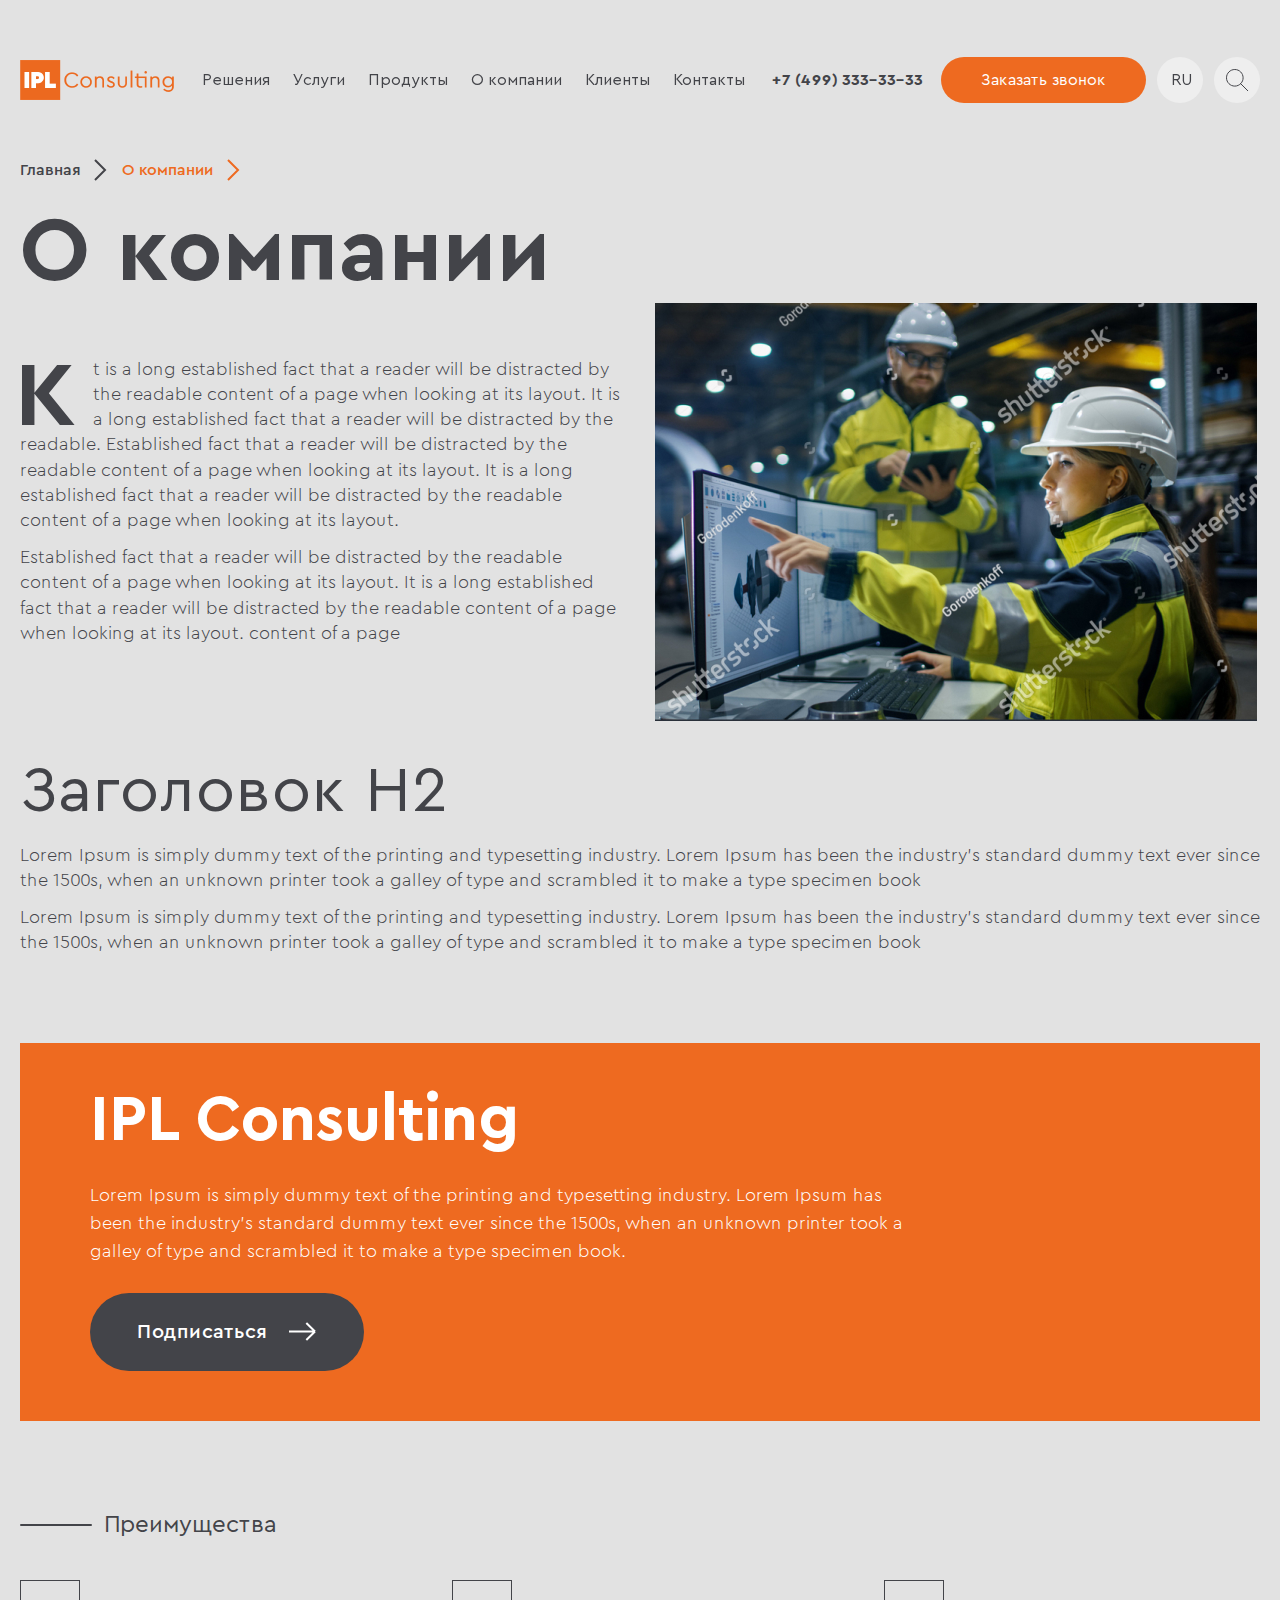
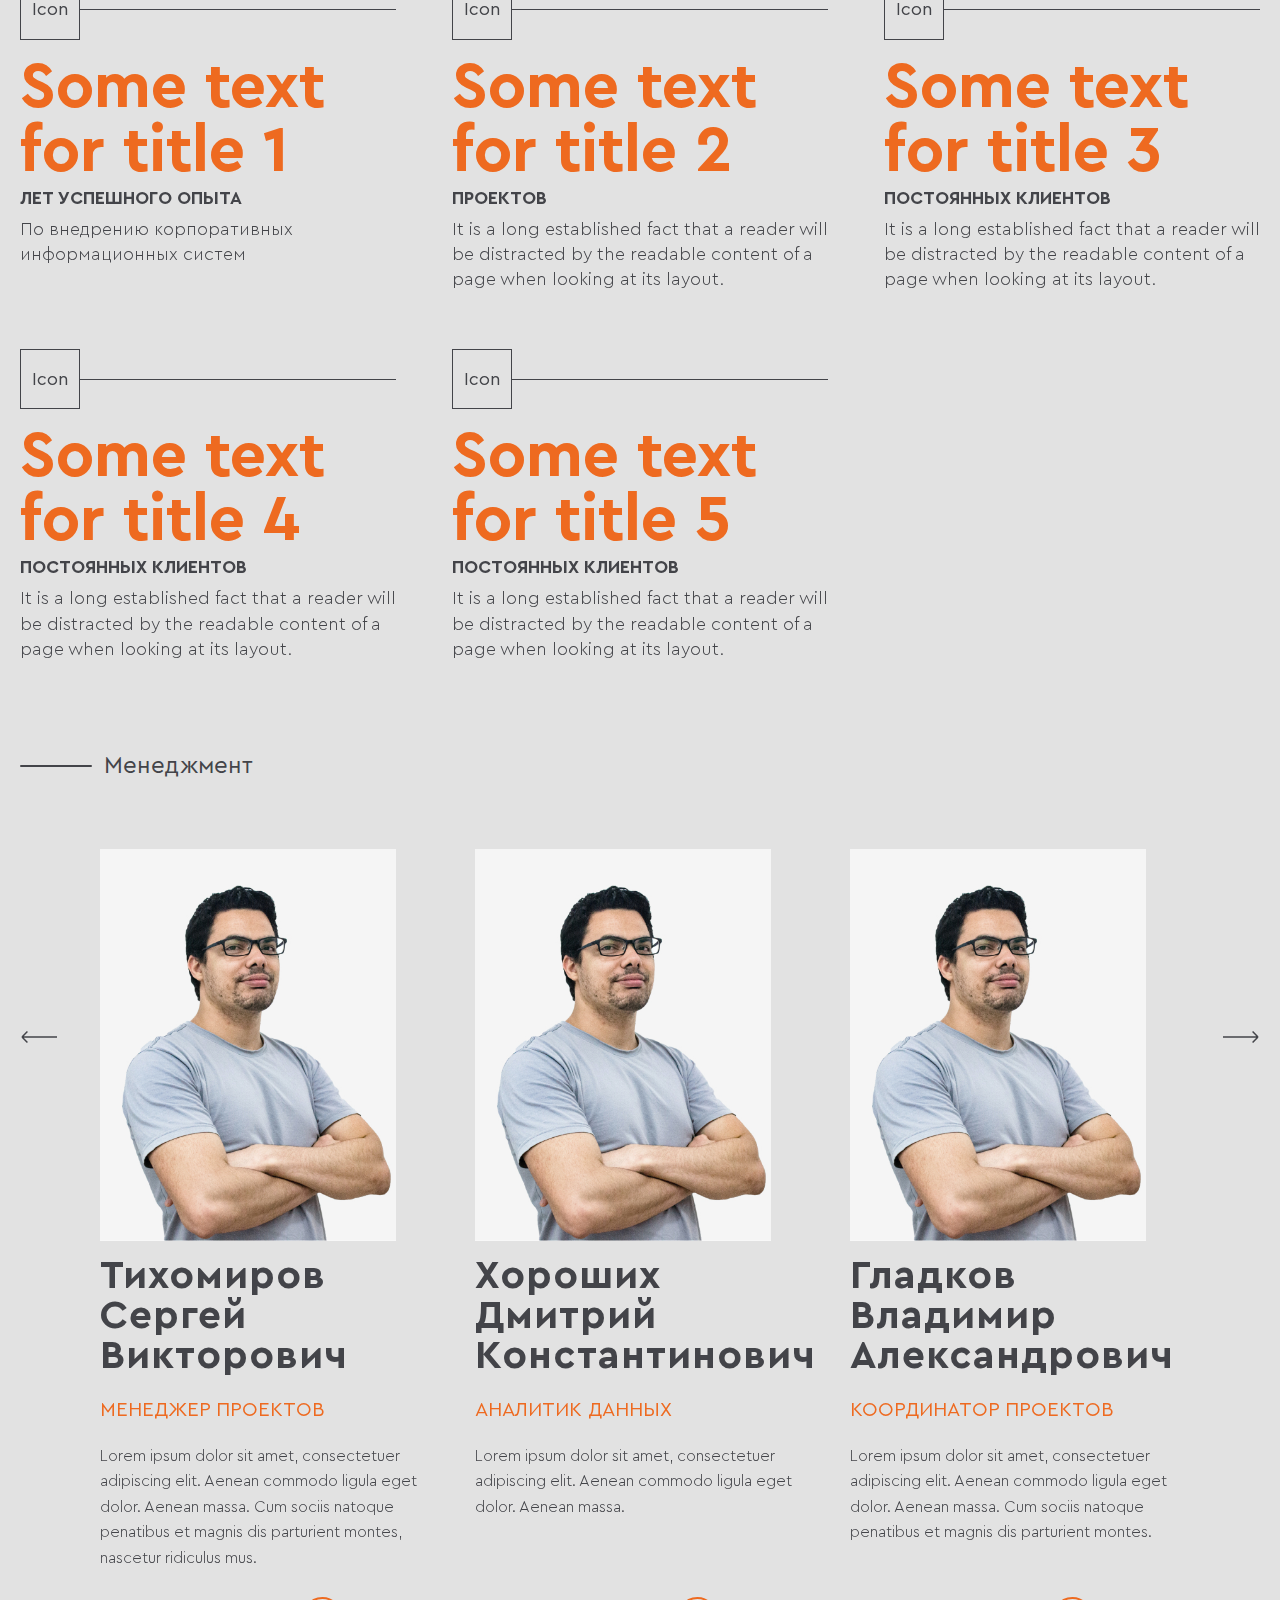
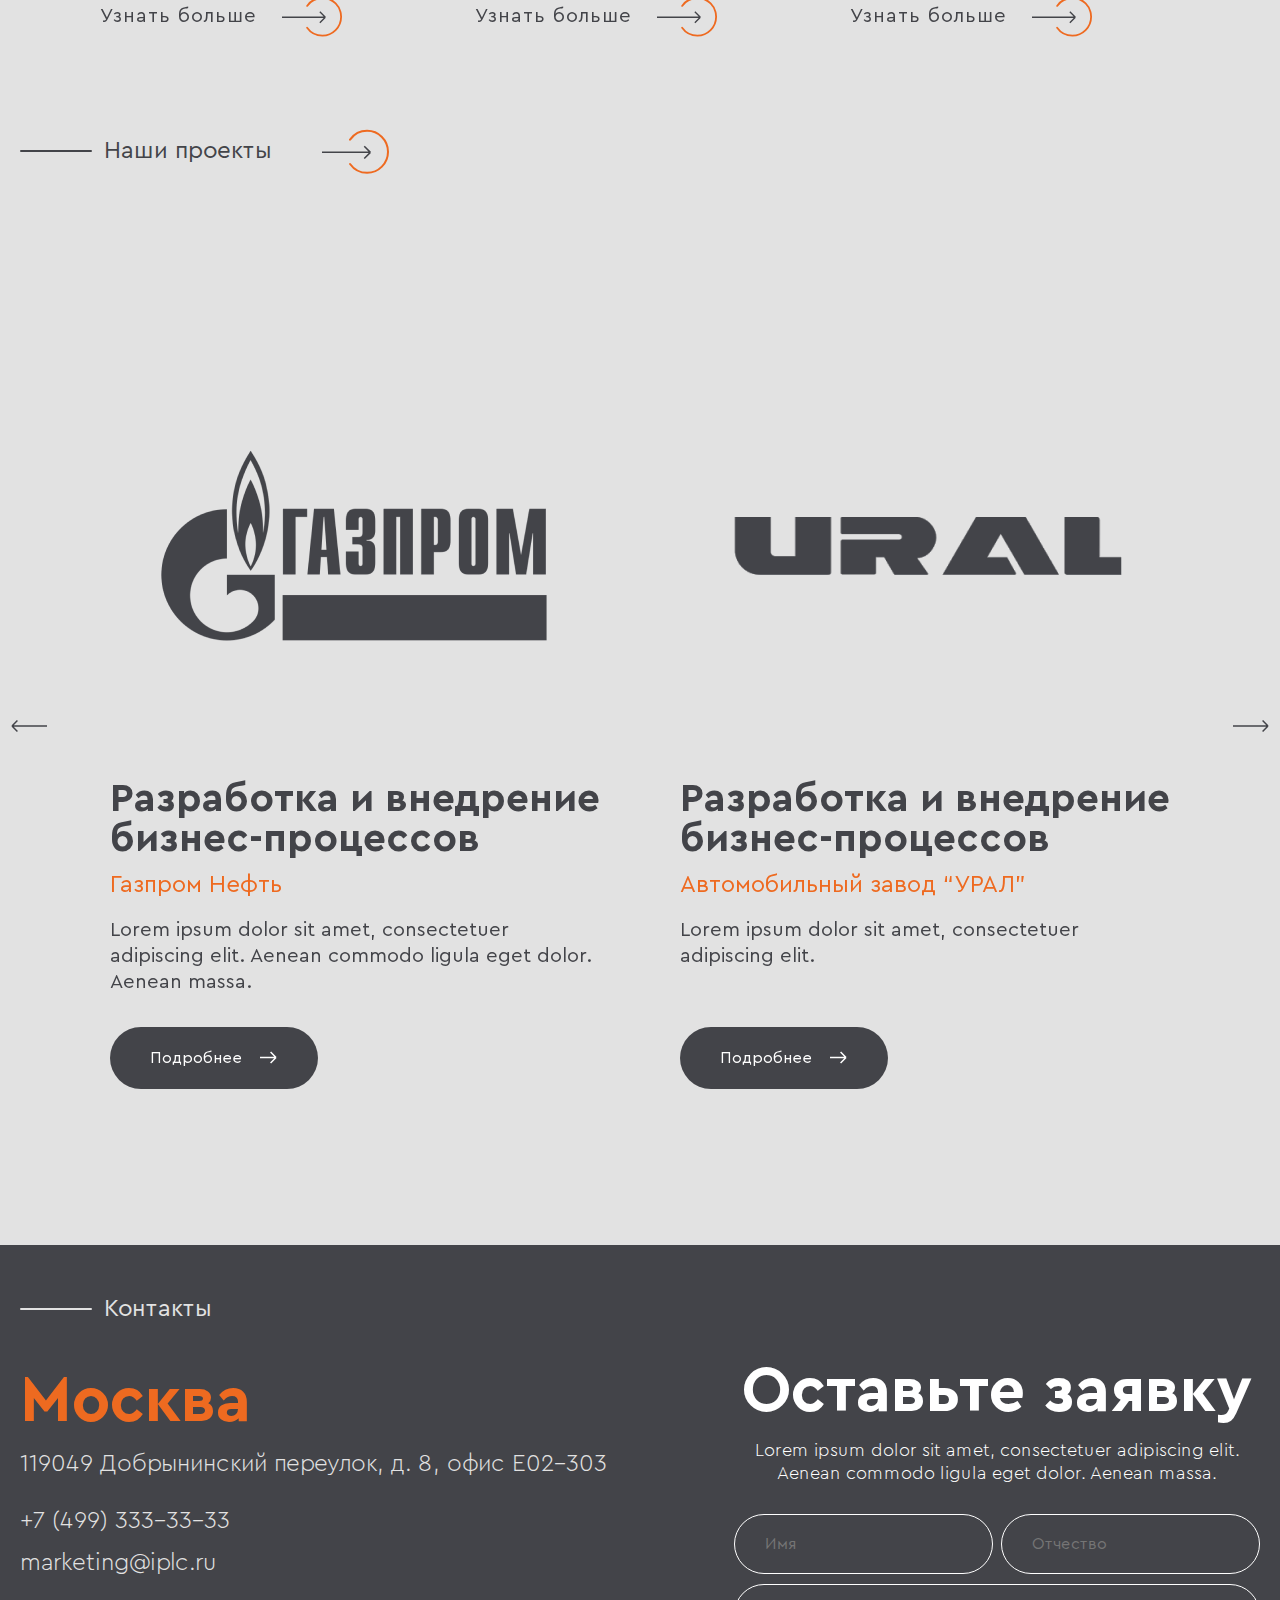
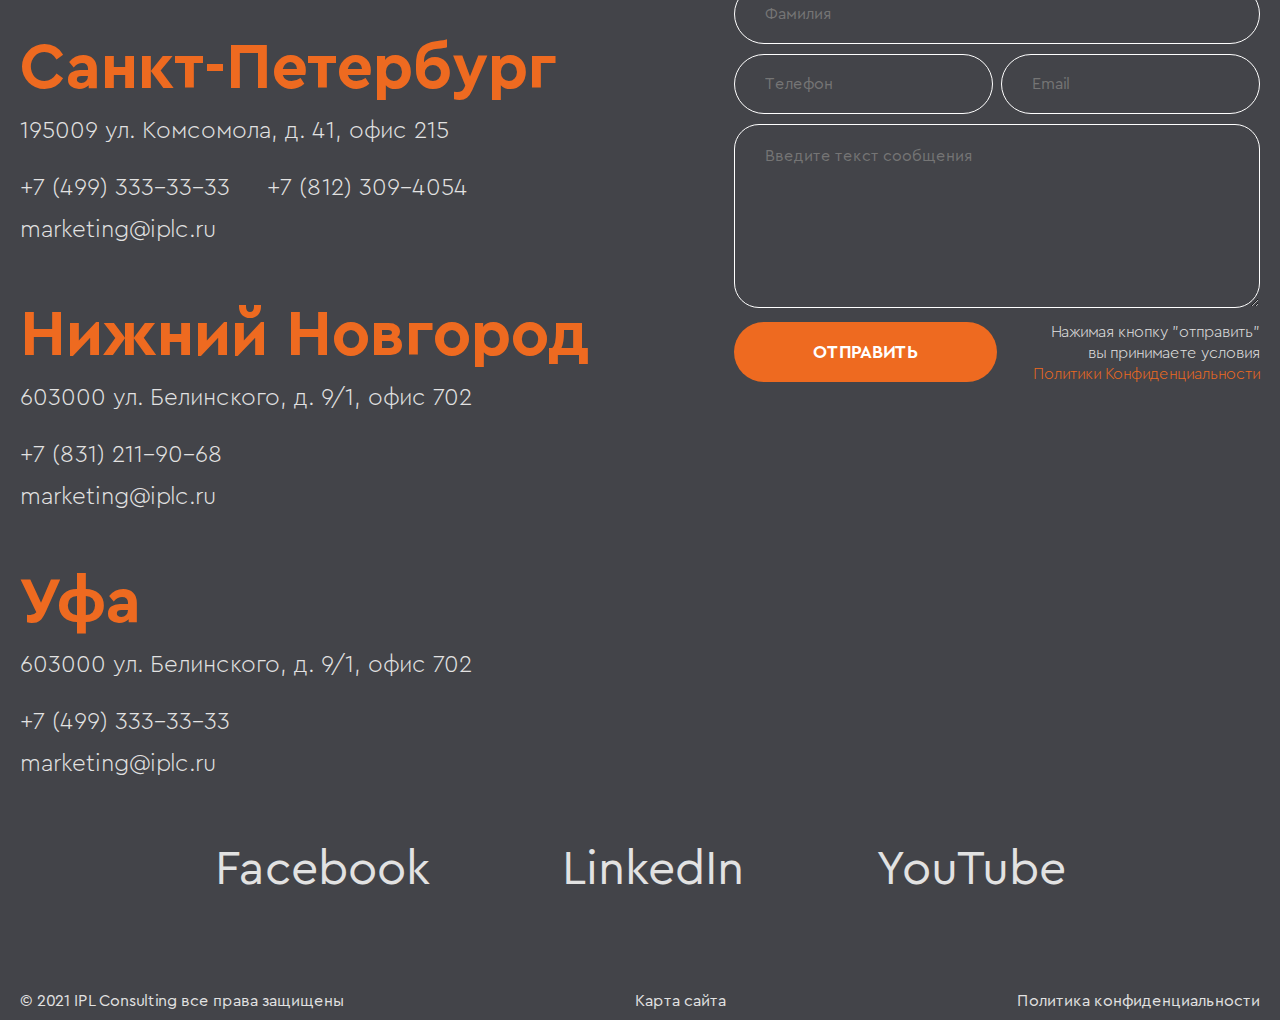
==== about.html @ a8488978 "init" ====
<!DOCTYPE html>
<html lang="en">
  <head>
    <meta charset="UTF-8" />
    <meta
      name="viewport"
      content="width=device-width, initial-scale=1, maximum-scale=1"
    />
    <meta http-equiv="X-UA-Compatible" content="ie=edge" />
     <link rel="stylesheet" href="./css/style.min.css" />
    <title>Document</title>
  </head>
  <body>
    <div class="content content--light">
      <header class="header">
        <div class="container">
          <div class="header__content">
            <a href="#" class="header__logo"
              ><img src="./img/IPL_Logo_w.png" alt=""
            /></a>

            <nav class="header__menu">
              <ul class="header__menu__list">
                <li class="header__menu__item">
                  <a
                    href="#"
                    class="header__menu__link link-animation before after"
                    >Решения</a
                  >
                </li>
                <li class="header__menu__item">
                  <a
                    href="#"
                    class="header__menu__link link-animation before after"
                    >Услуги</a
                  >
                </li>
                <li class="header__menu__item">
                  <a
                    href="#"
                    class="header__menu__link link-animation before after"
                    >Продукты</a
                  >
                </li>
                <li class="header__menu__item">
                  <a
                    href="#"
                    class="header__menu__link link-animation before after"
                    >О компании</a
                  >
                </li>
                <li class="header__menu__item">
                  <a
                    href="#"
                    class="header__menu__link link-animation before after"
                    >Клиенты</a
                  >
                </li>
                <li class="header__menu__item">
                  <a
                    href="#"
                    class="header__menu__link link-animation before after"
                    >Контакты</a
                  >
                </li>
              </ul>
            </nav>

            <div class="header__menu__label">
              <svg
                width="40"
                height="20"
                viewBox="0 0 40 20"
                fill="none"
                xmlns="http://www.w3.org/2000/svg"
              >
                <path
                  d="M40 19C38.6667 19 12.7778 19 -1.90735e-06 19"
                  stroke="#434449"
                  stroke-width="2"
                />
                <path
                  d="M40 10C38.6667 10 12.7778 10 -1.90735e-06 10"
                  stroke="#434449"
                  stroke-width="2"
                />
                <path
                  d="M40 1C38.6667 1 12.7778 1 -1.90735e-06 1"
                  stroke="#434449"
                  stroke-width="2"
                />
              </svg>
            </div>

            <div class="header__right">
              <a class="header__phone" href="tel:+7 (499) 333-33-33"
                >+7 (499) 333-33-33</a
              >

              <a class="header__btn" href="#">Заказать звонок</a>

              <div class="header__lang-select__wrap">
                <ul class="header__lang-select header--circle">
                  <li><a href="/ru" class="active-ln">RU</a></li>
                  <li><a href="/en">EN</a></li>
                </ul>
              </div>

              <div class="header__search__btn header--circle">
                <svg
                  width="23"
                  height="23"
                  viewBox="0 0 23 23"
                  fill="none"
                  xmlns="http://www.w3.org/2000/svg"
                >
                  <path
                    d="M17.1 8.8C17.1 10.9261 16.3013 12.8645 14.9867 14.3332C13.4662 16.032 11.2581 17.1 8.8 17.1C4.21604 17.1 0.5 13.384 0.5 8.8C0.5 4.21604 4.21604 0.5 8.8 0.5C13.384 0.5 17.1 4.21604 17.1 8.8Z"
                    stroke="currentcolor"
                  />
                  <path
                    d="M14.3008 14.2998L22.0008 21.9998"
                    stroke="currentcolor"
                  />
                </svg>
              </div>

              <form action="send.php" class="header__search">
                <input
                  type="text"
                  class="header__search__input"
                  id="identNum"
                  placeholder="Искать"
                  required
                />

                <div class="header__search__close">
                  <svg
                    width="18"
                    height="18"
                    viewBox="0 0 18 18"
                    fill="none"
                    xmlns="http://www.w3.org/2000/svg"
                  >
                    <path
                      d="M1 1L16.9986 17"
                      stroke="#434449"
                      stroke-width="1.5"
                    />
                    <path
                      d="M17 1L1.00142 17"
                      stroke="#434449"
                      stroke-width="1.5"
                    />
                  </svg>
                </div>
                <button type="submit" class="d-none"></button>
              </form>
            </div>
          </div>
        </div>
      </header>


<div class="popup-person">
  <div class="popup-person__bg"></div>
  <div class="container">
    <div class="popup-person__content">
      <div class="popup-person__2col">
        <img src="./img/crew.jpg" alt="" class="popup-person__img" />
        <div class="popup-person__2col__right">
          <div class="popup-person__name">
            Хороших Дмитрий<br />Константинович
          </div>
          <div class="popup-person__position">
            Аналитик данных / Data analyst
          </div>
          <div class="popup-person__desc">
            Lorem ipsum dolor sit amet, consectetuer adipiscing elit. Aenean
            commodo ligula eget dolor. Aenean massa. Cum sociis natoque
            penatibus et magnis dis parturient montes, nascetur ridiculus mus.
            consectetuer adipiscing elit. Aenean commodo ligula eget dolor.
            Aenean massa
          </div>
          <div class="popup-person__contacts">
            <div class="popup-person__contacts__left">
              <a href="tel:+7 (499) 333-33-33">+7 (499) 333-33-33</a>
              <a href="mailto:horosishDK@iplc.ru">horosishDK@iplc.ru</a>
            </div>
            <div class="popup-person__contacts__right">
              <a href="#">Facebook</a>
              <a href="#">Linkedin</a>
            </div>
          </div>
        </div>
      </div>

      <div class="popup-person__text">
        <div class="popup-person__text__title">Компетенции сотрудника</div>
        <p>
          Lorem ipsum dolor sit amet, consectetuer adipiscing elit. Aenean
          commodo ligula eget dolor. Aenean massa. Cum sociis natoque penatibus
          et magnis dis parturient montes, nascetur ridiculus mus. consectetuer
          adipiscing elit. Aenean commodo ligula eget dolor. Aenean massa
        </p>
        <p>
          Lorem ipsum dolor sit amet, consectetuer adipiscing elit. Aenean
          commodo ligula eget dolor. Aenean massa. Cum sociis natoque penatibus
          et magnis dis parturient montes, nascetur ridiculus mus. consectetuer
          adipiscing elit. Aenean commodo ligula eget dolor. Aenean massa
        </p>
        <p>
          Lorem ipsum dolor sit amet, consectetuer adipiscing elit. Aenean
          commodo ligula eget dolor. Aenean massa. Cum sociis natoque penatibus
          et magnis dis parturient montes, nascetur ridiculus mus. consectetuer
          adipiscing elit. Aenean commodo ligula eget dolor. Aenean massa
        </p>
      </div>

      <a class="popup-person__close" href="#">
        <svg
          width="58"
          height="58"
          viewBox="0 0 58 58"
          fill="none"
          xmlns="http://www.w3.org/2000/svg"
        >
          <rect width="58" height="58" rx="29" fill="#302F2F" />
          <path
            class="cross"
            d="M19 19L39 38.6721"
            stroke="currentcolor"
            stroke-width="1.5"
          />
          <path
            class="cross"
            d="M39 19.3281L19 39.0003"
            stroke="currentcolor"
            stroke-width="1.5"
          />
        </svg>
      </a>
    </div>
  </div>
</div>

<div class="breadcrumbs">
  <div class="container">
    <ul class="breadcrumbs__list">
      <li class="breadcrumbs__item"><a href="#">Главная</a></li>
      <li class="breadcrumbs__item breadcrumbs__item--active">О компании</li>
    </ul>
  </div>
</div>

<section class="section page-about__section text">
  <div class="container">
    <h1 class="page__title">О компании</h1>

    <div class="text__2-col text__2-col_v--center">
      <div class="row">
        <div class="col-md-6">
          <div class="about-us__text mt-0">
            <p>
              Kt is a long established fact that a reader will be distracted by
              the readable content of a page when looking at its layout. It is a
              long established fact that a reader will be distracted by the
              readable. Established fact that a reader will be distracted by the
              readable content of a page when looking at its layout. It is a
              long established fact that a reader will be distracted by the
              readable content of a page when looking at its layout.
            </p>
            <p>
              Established fact that a reader will be distracted by the readable
              content of a page when looking at its layout. It is a long
              established fact that a reader will be distracted by the readable
              content of a page when looking at its layout. content of a page
            </p>
          </div>
        </div>
        <div class="col-md-6">
          <img src="./img/about-us.jpg" class="text__2-col__img" alt="" />
        </div>
      </div>
    </div>

    <h2>Заголовок H2</h2>
    <p>
      Lorem Ipsum is simply dummy text of the printing and typesetting industry.
      Lorem Ipsum has been the industry's standard dummy text ever since the
      1500s, when an unknown printer took a galley of type and scrambled it to
      make a type specimen book
    </p>
    <p>
      Lorem Ipsum is simply dummy text of the printing and typesetting industry.
      Lorem Ipsum has been the industry's standard dummy text ever since the
      1500s, when an unknown printer took a galley of type and scrambled it to
      make a type specimen book
    </p>

    <div class="colored-box">
      <div class="colored-box__title">IPL Consulting</div>
      <div class="colored-box__text">
        Lorem Ipsum is simply dummy text of the printing and typesetting
        industry. Lorem Ipsum has been the industry's standard dummy text ever
        since the 1500s, when an unknown printer took a galley of type and
        scrambled it to make a type specimen book.
      </div>
      <a class="btn btn--grey btn--big" href="#">
        <span>Подписаться</span>
        <div class="ic">
          <svg
            xmlns="http://www.w3.org/2000/svg"
            width="40"
            height="19"
            viewBox="0 0 40 19"
            fill="none"
          >
            <path
              xmlns="http://www.w3.org/2000/svg"
              d="M38 9.5L29.3239 1M38 9.5L29.3239 18M38 9.5H0"
              stroke="white"
              stroke-width="2"
            />
          </svg>
        </div>
      </a>
    </div>
  </div>
</section>

<section class="section page-about__achievements">
  <div class="container">
    <h2 class="section__title">Преимущества</h2>

    <div class="swiper-mobile">
      <div class="row achievements swiper-wrapper">
        <div class="col-md-4 swiper-slide">
          <div class="achievements__item">
            <div class="achievements__icon">
              <span>Icon</span>
            </div>

            <div class="achievements__num">Some text for title 1</div>
            <div class="achievements__title">Лет успешного опыта</div>
            <div class="achievements__desc">
              По внедрению корпоративных информационных систем
            </div>
          </div>
        </div>
        <div class="col-md-4 swiper-slide">
          <div class="achievements__item">
            <div class="achievements__icon">
              <span>Icon</span>
            </div>

            <div class="achievements__num">Some text for title 2</div>
            <div class="achievements__title">Проектов</div>
            <div class="achievements__desc">
              It is a long established fact that a reader will be distracted by
              the readable content of a page when looking at its layout.
            </div>
          </div>
        </div>
        <div class="col-md-4 swiper-slide">
          <div class="achievements__item">
            <div class="achievements__icon">
              <span>Icon</span>
            </div>

            <div class="achievements__num">Some text for title 3</div>
            <div class="achievements__title">Постоянных клиентов</div>
            <div class="achievements__desc">
              It is a long established fact that a reader will be distracted by
              the readable content of a page when looking at its layout.
            </div>
          </div>
        </div>

        <div class="col-md-4 swiper-slide">
          <div class="achievements__item">
            <div class="achievements__icon">
              <span>Icon</span>
            </div>

            <div class="achievements__num">Some text for title 4</div>
            <div class="achievements__title">Постоянных клиентов</div>
            <div class="achievements__desc">
              It is a long established fact that a reader will be distracted by
              the readable content of a page when looking at its layout.
            </div>
          </div>
        </div>

        <div class="col-md-4 swiper-slide">
          <div class="achievements__item">
            <div class="achievements__icon">
              <span>Icon</span>
            </div>

            <div class="achievements__num">Some text for title 5</div>
            <div class="achievements__title">Постоянных клиентов</div>
            <div class="achievements__desc">
              It is a long established fact that a reader will be distracted by
              the readable content of a page when looking at its layout.
            </div>
          </div>
        </div>
      </div>
    </div>
    <div class="swiper-mobile-pagination"></div>
  </div>
</section>

<section class="section management__section">
  <div class="container">
    <h2 class="section__title">Менеджмент</h2>

    <div class="swiper-management__container">
      <div class="swiper-management">
        <div class="swiper-wrapper">
          <div class="swiper-slide">
            <div class="management__item">
              <div class="management__top">
                <img src="./img/crew.jpg" alt="" class="management__img" />
                <div class="management__name">
                  Тихомиров<br />Сергей<br />Викторович
                </div>
                <div class="management__position">Менеджер проектов</div>
                <div class="management__desc">
                  Lorem ipsum dolor sit amet, consectetuer adipiscing elit.
                  Aenean commodo ligula eget dolor. Aenean massa. Cum sociis
                  natoque penatibus et magnis dis parturient montes, nascetur
                  ridiculus mus.
                </div>
              </div>
              <div class="management__bottom">
                <a href="#" class="more-link management__link">
                  <span>Узнать больше</span>
                  <svg
                    xmlns="http://www.w3.org/2000/svg"
                    width="67"
                    height="45"
                    viewBox="0 0 67 45"
                    fill="none"
                  >
                    <path
                      class="circle"
                      d="M28.0508 10.6687C31.8381 5.31397 38.0632 1.82031 45.1005 1.82031C56.6433 1.82031 66.0006 11.2191 66.0006 22.8132C66.0006 34.4073 56.6433 43.8061 45.1005 43.8061C38.0632 43.8061 31.8381 40.3124 28.0508 34.9577"
                      stroke="#EE6A20"
                      stroke-width="2"
                      stroke-linecap="round"
                    />

                    <path
                      class="circle-active"
                      xmlns="http://www.w3.org/2000/svg"
                      d="M28.0508 10.6434C31.8381 5.28858 38.0632 1.79492 45.1006 1.79492C52.138 1.79492 58.363 5.28858 62.1503 10.6434M28.0508 34.9323C31.8381 40.2871 38.0632 43.7808 45.1006 43.7808C52.138 43.7808 58.363 40.2871 62.1503 34.9323"
                      stroke="#EE6A20"
                      stroke-width="2"
                      stroke-linecap="round"
                    />

                    <path
                      class="arrow"
                      d="M48.4 23.3659L42.2648 17.2891M48.4 23.3659L42.2648 29.4427M48.4 23.3659H0"
                      stroke="#434449"
                      stroke-width="1.5"
                    />
                  </svg>
                </a>
              </div>
            </div>
          </div>
          <div class="swiper-slide">
            <div class="management__item">
              <div class="management__top">
                <img src="./img/crew.jpg" alt="" class="management__img" />
                <div class="management__name">
                  Хороших<br />Дмитрий<br />Константинович
                </div>
                <div class="management__position">Аналитик данных</div>
                <div class="management__desc">
                  Lorem ipsum dolor sit amet, consectetuer adipiscing elit.
                  Aenean commodo ligula eget dolor. Aenean massa.
                </div>
              </div>
              <div class="management__bottom">
                <a href="#" class="more-link management__link">
                  <span>Узнать больше</span>
                  <svg
                    xmlns="http://www.w3.org/2000/svg"
                    width="67"
                    height="45"
                    viewBox="0 0 67 45"
                    fill="none"
                  >
                    <path
                      class="circle"
                      d="M28.0508 10.6687C31.8381 5.31397 38.0632 1.82031 45.1005 1.82031C56.6433 1.82031 66.0006 11.2191 66.0006 22.8132C66.0006 34.4073 56.6433 43.8061 45.1005 43.8061C38.0632 43.8061 31.8381 40.3124 28.0508 34.9577"
                      stroke="#EE6A20"
                      stroke-width="2"
                      stroke-linecap="round"
                    />

                    <path
                      class="circle-active"
                      xmlns="http://www.w3.org/2000/svg"
                      d="M28.0508 10.6434C31.8381 5.28858 38.0632 1.79492 45.1006 1.79492C52.138 1.79492 58.363 5.28858 62.1503 10.6434M28.0508 34.9323C31.8381 40.2871 38.0632 43.7808 45.1006 43.7808C52.138 43.7808 58.363 40.2871 62.1503 34.9323"
                      stroke="#EE6A20"
                      stroke-width="2"
                      stroke-linecap="round"
                    />

                    <path
                      class="arrow"
                      d="M48.4 23.3659L42.2648 17.2891M48.4 23.3659L42.2648 29.4427M48.4 23.3659H0"
                      stroke="#434449"
                      stroke-width="1.5"
                    />
                  </svg>
                </a>
              </div>
            </div>
          </div>
          <div class="swiper-slide">
            <div class="management__item">
              <div class="management__top">
                <img src="./img/crew.jpg" alt="" class="management__img" />
                <div class="management__name">
                  Гладков<br />Владимир<br />Александрович
                </div>
                <div class="management__position">Координатор проектов</div>
                <div class="management__desc">
                  Lorem ipsum dolor sit amet, consectetuer adipiscing elit.
                  Aenean commodo ligula eget dolor. Aenean massa. Cum sociis
                  natoque penatibus et magnis dis parturient montes.
                </div>
              </div>
              <div class="management__bottom">
                <a href="#" class="more-link management__link">
                  <span>Узнать больше</span>
                  <svg
                    xmlns="http://www.w3.org/2000/svg"
                    width="67"
                    height="45"
                    viewBox="0 0 67 45"
                    fill="none"
                  >
                    <path
                      class="circle"
                      d="M28.0508 10.6687C31.8381 5.31397 38.0632 1.82031 45.1005 1.82031C56.6433 1.82031 66.0006 11.2191 66.0006 22.8132C66.0006 34.4073 56.6433 43.8061 45.1005 43.8061C38.0632 43.8061 31.8381 40.3124 28.0508 34.9577"
                      stroke="#EE6A20"
                      stroke-width="2"
                      stroke-linecap="round"
                    />

                    <path
                      class="circle-active"
                      xmlns="http://www.w3.org/2000/svg"
                      d="M28.0508 10.6434C31.8381 5.28858 38.0632 1.79492 45.1006 1.79492C52.138 1.79492 58.363 5.28858 62.1503 10.6434M28.0508 34.9323C31.8381 40.2871 38.0632 43.7808 45.1006 43.7808C52.138 43.7808 58.363 40.2871 62.1503 34.9323"
                      stroke="#EE6A20"
                      stroke-width="2"
                      stroke-linecap="round"
                    />

                    <path
                      class="arrow"
                      d="M48.4 23.3659L42.2648 17.2891M48.4 23.3659L42.2648 29.4427M48.4 23.3659H0"
                      stroke="#434449"
                      stroke-width="1.5"
                    />
                  </svg>
                </a>
              </div>
            </div>
          </div>
          <div class="swiper-slide">
            <div class="management__item">
              <div class="management__top">
                <img src="./img/crew.jpg" alt="" class="management__img" />
                <div class="management__name">
                  Тихомиров<br />Сергей<br />Викторович
                </div>
                <div class="management__position">Менеджер проектов</div>
                <div class="management__desc">
                  Lorem ipsum dolor sit amet, consectetuer adipiscing elit.
                  Aenean commodo ligula eget dolor. Aenean massa. Cum sociis
                  natoque penatibus et magnis dis parturient montes, nascetur
                  ridiculus mus.
                </div>
              </div>
              <div class="management__bottom">
                <a href="#" class="more-link management__link">
                  <span>Узнать больше</span>
                  <svg
                    xmlns="http://www.w3.org/2000/svg"
                    width="67"
                    height="45"
                    viewBox="0 0 67 45"
                    fill="none"
                  >
                    <path
                      class="circle"
                      d="M28.0508 10.6687C31.8381 5.31397 38.0632 1.82031 45.1005 1.82031C56.6433 1.82031 66.0006 11.2191 66.0006 22.8132C66.0006 34.4073 56.6433 43.8061 45.1005 43.8061C38.0632 43.8061 31.8381 40.3124 28.0508 34.9577"
                      stroke="#EE6A20"
                      stroke-width="2"
                      stroke-linecap="round"
                    />

                    <path
                      class="circle-active"
                      xmlns="http://www.w3.org/2000/svg"
                      d="M28.0508 10.6434C31.8381 5.28858 38.0632 1.79492 45.1006 1.79492C52.138 1.79492 58.363 5.28858 62.1503 10.6434M28.0508 34.9323C31.8381 40.2871 38.0632 43.7808 45.1006 43.7808C52.138 43.7808 58.363 40.2871 62.1503 34.9323"
                      stroke="#EE6A20"
                      stroke-width="2"
                      stroke-linecap="round"
                    />

                    <path
                      class="arrow"
                      d="M48.4 23.3659L42.2648 17.2891M48.4 23.3659L42.2648 29.4427M48.4 23.3659H0"
                      stroke="#434449"
                      stroke-width="1.5"
                    />
                  </svg>
                </a>
              </div>
            </div>
          </div>
          <div class="swiper-slide">
            <div class="management__item">
              <div class="management__top">
                <img src="./img/crew.jpg" alt="" class="management__img" />
                <div class="management__name">
                  Хороших <br />Дмитрий<br />Константинович
                </div>
                <div class="management__position">Аналитик данных</div>
                <div class="management__desc">
                  Lorem ipsum dolor sit amet, consectetuer adipiscing elit.
                  Aenean commodo ligula eget dolor. Aenean massa.
                </div>
              </div>
              <div class="management__bottom">
                <a href="#" class="more-link management__link">
                  <span>Узнать больше</span>
                  <svg
                    xmlns="http://www.w3.org/2000/svg"
                    width="67"
                    height="45"
                    viewBox="0 0 67 45"
                    fill="none"
                  >
                    <path
                      class="circle"
                      d="M28.0508 10.6687C31.8381 5.31397 38.0632 1.82031 45.1005 1.82031C56.6433 1.82031 66.0006 11.2191 66.0006 22.8132C66.0006 34.4073 56.6433 43.8061 45.1005 43.8061C38.0632 43.8061 31.8381 40.3124 28.0508 34.9577"
                      stroke="#EE6A20"
                      stroke-width="2"
                      stroke-linecap="round"
                    />

                    <path
                      class="circle-active"
                      xmlns="http://www.w3.org/2000/svg"
                      d="M28.0508 10.6434C31.8381 5.28858 38.0632 1.79492 45.1006 1.79492C52.138 1.79492 58.363 5.28858 62.1503 10.6434M28.0508 34.9323C31.8381 40.2871 38.0632 43.7808 45.1006 43.7808C52.138 43.7808 58.363 40.2871 62.1503 34.9323"
                      stroke="#EE6A20"
                      stroke-width="2"
                      stroke-linecap="round"
                    />

                    <path
                      class="arrow"
                      d="M48.4 23.3659L42.2648 17.2891M48.4 23.3659L42.2648 29.4427M48.4 23.3659H0"
                      stroke="#434449"
                      stroke-width="1.5"
                    />
                  </svg>
                </a>
              </div>
            </div>
          </div>
        </div>
      </div>

      <div class="swiper-button-prev-c">
        <svg
          width="37"
          height="13"
          viewBox="0 0 37 13"
          fill="none"
          xmlns="http://www.w3.org/2000/svg"
        >
          <path
            d="M37 6.5H2M2 6.5L7.42254 1M2 6.5L7.42254 12"
            stroke="#434449"
            stroke-width="1.5"
          />
        </svg>
      </div>
      <div class="swiper-button-next-c">
        <svg
          width="37"
          height="13"
          viewBox="0 0 37 13"
          fill="none"
          xmlns="http://www.w3.org/2000/svg"
        >
          <path
            d="M0 6.5H35M35 6.5L29.5775 1M35 6.5L29.5775 12"
            stroke="#434449"
            stroke-width="1.5"
          />
        </svg>
      </div>

      <div class="swiper-management-pagination"></div>
    </div>
  </div>
</section>

<section class="section projects__section">
  <div class="container">
    <h2 class="section__title section__title--more">
      <a href="" class="more-link">
        Наши проекты
        <svg
          xmlns="http://www.w3.org/2000/svg"
          width="67"
          height="45"
          viewBox="0 0 67 45"
          fill="none"
        >
          <path
            class="circle"
            d="M28.0508 10.6687C31.8381 5.31397 38.0632 1.82031 45.1005 1.82031C56.6433 1.82031 66.0006 11.2191 66.0006 22.8132C66.0006 34.4073 56.6433 43.8061 45.1005 43.8061C38.0632 43.8061 31.8381 40.3124 28.0508 34.9577"
            stroke="currentcolor"
            stroke-width="2"
            stroke-linecap="round"
          />

          <path
            class="circle-active"
            xmlns="http://www.w3.org/2000/svg"
            d="M28.0508 10.6434C31.8381 5.28858 38.0632 1.79492 45.1006 1.79492C52.138 1.79492 58.363 5.28858 62.1503 10.6434M28.0508 34.9323C31.8381 40.2871 38.0632 43.7808 45.1006 43.7808C52.138 43.7808 58.363 40.2871 62.1503 34.9323"
            stroke="currentcolor"
            stroke-width="2"
            stroke-linecap="round"
          />

          <path
            class="arrow"
            d="M48.4 23.3659L42.2648 17.2891M48.4 23.3659L42.2648 29.4427M48.4 23.3659H0"
            stroke="currentcolor"
            stroke-width="1.5"
          />
        </svg>
      </a>
    </h2>

    <div class="swiper-projects__container">
      <div class="swiper-projects">
        <div class="swiper-wrapper">
          <div class="swiper-slide">
            <div class="projects__item">
              <div class="projects__logo">
                <img
                  class="projects__logo__img"
                  src="./img/gazprom.png"
                  alt=""
                />
              </div>
              <div class="projects__info">
                <div class="projects__info__top">
                  <div class="projects__title">
                    Разработка и внедрение бизнес-процессов
                  </div>
                  <div class="projects__sub">Газпром Нефть</div>
                  <div class="projects__desc">
                    Lorem ipsum dolor sit amet, consectetuer adipiscing elit.
                    Aenean commodo ligula eget dolor. Aenean massa.
                  </div>
                </div>
                <div class="projects__info__bottom">
                  <a class="projects__btn btn btn--sm btn--grey">
                    <span>Подробнее</span>
                    <div class="ic">
                      <svg
                        width="37"
                        height="13"
                        viewBox="0 0 37 13"
                        fill="none"
                        xmlns="http://www.w3.org/2000/svg"
                      >
                        <path
                          d="M0 6.5H35M35 6.5L29.5775 1M35 6.5L29.5775 12"
                          stroke="white"
                          stroke-width="1.5"
                        />
                      </svg>
                    </div>
                  </a>
                </div>
              </div>
            </div>
          </div>
          <div class="swiper-slide">
            <div class="projects__item">
              <div class="projects__logo">
                <img class="projects__logo__img" src="./img/uralp.png" alt="" />
              </div>
              <div class="projects__info">
                <div class="projects__info__top">
                  <div class="projects__title">
                    Разработка и внедрение бизнес-процессов
                  </div>
                  <div class="projects__sub">Автомобильный завод “УРАЛ”</div>
                  <div class="projects__desc">
                    Lorem ipsum dolor sit amet, consectetuer adipiscing elit.
                  </div>
                </div>
                <div class="projects__info__bottom">
                  <a class="projects__btn btn btn--sm btn--grey">
                    <span>Подробнее</span>
                    <div class="ic">
                      <svg
                        width="37"
                        height="13"
                        viewBox="0 0 37 13"
                        fill="none"
                        xmlns="http://www.w3.org/2000/svg"
                      >
                        <path
                          d="M0 6.5H35M35 6.5L29.5775 1M35 6.5L29.5775 12"
                          stroke="white"
                          stroke-width="1.5"
                        />
                      </svg>
                    </div>
                  </a>
                </div>
              </div>
            </div>
          </div>
          <div class="swiper-slide">
            <div class="projects__item">
              <div class="projects__logo">
                <img
                  class="projects__logo__img"
                  src="./img/gazprom.png"
                  alt=""
                />
              </div>
              <div class="projects__info">
                <div class="projects__info__top">
                  <div class="projects__title">
                    Разработка и внедрение бизнес-процессов
                  </div>
                  <div class="projects__sub">Газпром Нефть</div>
                  <div class="projects__desc">
                    Lorem ipsum dolor sit amet, consectetuer adipiscing elit.
                    Aenean commodo ligula eget dolor. Aenean massa.
                  </div>
                </div>
                <div class="projects__info__bottom">
                  <a class="projects__btn btn btn--sm btn--grey">
                    <span>Подробнее</span>
                    <div class="ic">
                      <svg
                        width="37"
                        height="13"
                        viewBox="0 0 37 13"
                        fill="none"
                        xmlns="http://www.w3.org/2000/svg"
                      >
                        <path
                          d="M0 6.5H35M35 6.5L29.5775 1M35 6.5L29.5775 12"
                          stroke="white"
                          stroke-width="1.5"
                        />
                      </svg>
                    </div>
                  </a>
                </div>
              </div>
            </div>
          </div>
          <div class="swiper-slide">
            <div class="projects__item">
              <div class="projects__logo">
                <img class="projects__logo__img" src="./img/uralp.png" alt="" />
              </div>
              <div class="projects__info">
                <div class="projects__info__top">
                  <div class="projects__title">
                    Разработка и внедрение бизнес-процессов
                  </div>
                  <div class="projects__sub">Автомобильный завод “УРАЛ”</div>
                  <div class="projects__desc">
                    Lorem ipsum dolor sit amet, consectetuer adipiscing elit.
                  </div>
                </div>
                <div class="projects__info__bottom">
                  <a class="projects__btn btn btn--sm btn--grey">
                    <span>Подробнее</span>
                    <div class="ic">
                      <svg
                        width="37"
                        height="13"
                        viewBox="0 0 37 13"
                        fill="none"
                        xmlns="http://www.w3.org/2000/svg"
                      >
                        <path
                          d="M0 6.5H35M35 6.5L29.5775 1M35 6.5L29.5775 12"
                          stroke="white"
                          stroke-width="1.5"
                        />
                      </svg>
                    </div>
                  </a>
                </div>
              </div>
            </div>
          </div>
        </div>
      </div>

      <div class="swiper-button-prev-c">
        <svg
          width="37"
          height="13"
          viewBox="0 0 37 13"
          fill="none"
          xmlns="http://www.w3.org/2000/svg"
        >
          <path
            d="M37 6.5H2M2 6.5L7.42254 1M2 6.5L7.42254 12"
            stroke="#434449"
            stroke-width="1.5"
          />
        </svg>
      </div>
      <div class="swiper-button-next-c">
        <svg
          width="37"
          height="13"
          viewBox="0 0 37 13"
          fill="none"
          xmlns="http://www.w3.org/2000/svg"
        >
          <path
            d="M0 6.5H35M35 6.5L29.5775 1M35 6.5L29.5775 12"
            stroke="#434449"
            stroke-width="1.5"
          />
        </svg>
      </div>

      <div class="swiper-projects-pagination"></div>
    </div>
  </div>
</section>

<section class="section section_color--grey contacts__section">
  <div class="container">
    <h2 class="section__title">Контакты</h2>

    <div class="row contacts__content">
      <div class="col-xl-6">
        <div class="contacts__list">
          <div class="contacts__item">
            <div class="contacts__title">Москва</div>
            <div class="contacts__info">
              <div class="contacts__address">
                119049 Добрынинский переулок, д. 8, офис E02-303
              </div>
              <ul class="contacts__phones">
                <li>+7 (499) 333-33-33</li>
              </ul>
              <div class="contacts__email">
                <a href="mailto:marketing@iplc.ru">marketing@iplc.ru</a>
              </div>
            </div>
          </div>

          <div class="contacts__item">
            <div class="contacts__title">Санкт-Петербург</div>
            <div class="contacts__info">
              <div class="contacts__address">
                195009 ул. Комсомола, д. 41, офис 215
              </div>
              <div class="contacts__phones">
                <li>+7 (499) 333-33-33</li>
                <li>+7 (812) 309-4054</li>
              </div>
              <div class="contacts__email">
                <a href="mailto:marketing@iplc.ru">marketing@iplc.ru</a>
              </div>
            </div>
          </div>

          <div class="contacts__item">
            <div class="contacts__title">Нижний Новгород</div>
            <div class="contacts__info">
              <div class="contacts__address">
                603000 ул. Белинского, д. 9/1, офис 702
              </div>
              <div class="contacts__phones">
                <li>+7 (831) 211-90-68</li>
              </div>
              <div class="contacts__email">
                <a href="mailto:marketing@iplc.ru">marketing@iplc.ru</a>
              </div>
            </div>
          </div>

          <div class="contacts__item">
            <div class="contacts__title">Уфа</div>
            <div class="contacts__info">
              <div class="contacts__address">
                603000 ул. Белинского, д. 9/1, офис 702
              </div>
              <div class="contacts__phones">
                <li>+7 (499) 333-33-33</li>
              </div>
              <div class="contacts__email">
                <a href="mailto:marketing@iplc.ru">marketing@iplc.ru</a>
              </div>
            </div>
          </div>
        </div>
      </div>
      <div class="col-xl-6">
        <div class="contacts__side">
          <div class="contacts__form__title">Оставьте заявку</div>
          <div class="contacts__form__sub">
            Lorem ipsum dolor sit amet, consectetuer adipiscing elit.
            <br />Aenean commodo ligula eget dolor. Aenean massa.
          </div>

          <form class="contacts__form">
            <div class="contacts__form__group contacts__form__group--two">
              <input type="text" placeholder="Имя" />
              <input type="text" placeholder="Отчество" />
            </div>

            <div class="contacts__form__group">
              <input type="text" placeholder="Фамилия" />
            </div>

            <div class="contacts__form__group contacts__form__group--two">
              <input type="text" placeholder="Телефон" />
              <input type="text" placeholder="Email" />
            </div>

            <div class="contacts__form__group">
              <textarea placeholder="Введите текст сообщения"></textarea>
            </div>

            <div class="d-flex flex-column flex-md-row">
              <button type="submit" class="btn btn--orange">Отправить</button>
              <div class="contacts__form__policy">
                Нажимая кнопку "отправить"<br />
                вы принимаете условия
                <a href="#">Политики Конфиденциальности</a>
              </div>
            </div>
          </form>
        </div>
      </div>
    </div>

    <div class="social-links">
      <a href="#">Facebook</a>
      <a href="#">LinkedIn</a>
      <a href="#">YouTube</a>
    </div>

    <div class="footer-links">
      <p class="copy">© 2021 IPL Consulting все права защищены</p>
      <a class="sitemap" href="#">Карта сайта</a>
      <a class="policy" href="#">Политика конфиденциальности</a>
    </div>
  </div>
</section>

  </div>
<script src="./js/main.js"></script>

</body>
</html>
---- css/style.min.css ----
@charset "UTF-8";:root{--blue:#007bff;--indigo:#6610f2;--purple:#6f42c1;--pink:#e83e8c;--red:#dc3545;--orange:#fd7e14;--yellow:#ffc107;--green:#28a745;--teal:#20c997;--cyan:#17a2b8;--white:#fff;--gray:#6c757d;--gray-dark:#343a40;--primary:#007bff;--secondary:#6c757d;--success:#28a745;--info:#17a2b8;--warning:#ffc107;--danger:#dc3545;--light:#f8f9fa;--dark:#343a40;--breakpoint-xs:0;--breakpoint-sm:576px;--breakpoint-md:768px;--breakpoint-lg:992px;--breakpoint-xl:1200px;--font-family-sans-serif:-apple-system,BlinkMacSystemFont,"Segoe UI",Roboto,"Helvetica Neue",Arial,"Noto Sans","Liberation Sans",sans-serif,"Apple Color Emoji","Segoe UI Emoji","Segoe UI Symbol","Noto Color Emoji";--font-family-monospace:SFMono-Regular,Menlo,Monaco,Consolas,"Liberation Mono","Courier New",monospace}*,::after,::before{box-sizing:border-box}html{font-family:sans-serif;line-height:1.15;-webkit-text-size-adjust:100%;-webkit-tap-highlight-color:transparent}article,aside,figcaption,figure,footer,header,hgroup,main,nav,section{display:block}body{margin:0;font-family:-apple-system,BlinkMacSystemFont,"Segoe UI",Roboto,"Helvetica Neue",Arial,"Noto Sans","Liberation Sans",sans-serif,"Apple Color Emoji","Segoe UI Emoji","Segoe UI Symbol","Noto Color Emoji";font-size:1rem;font-weight:400;line-height:1.5;color:#212529;text-align:left;background-color:#fff}[tabindex="-1"]:focus:not(:focus-visible){outline:0!important}hr{box-sizing:content-box;height:0;overflow:visible}h1,h2,h3,h4,h5,h6{margin-top:0;margin-bottom:.5rem}p{margin-top:0;margin-bottom:1rem}abbr[data-original-title],abbr[title]{text-decoration:underline;-webkit-text-decoration:underline dotted;text-decoration:underline dotted;cursor:help;border-bottom:0;-webkit-text-decoration-skip-ink:none;text-decoration-skip-ink:none}address{margin-bottom:1rem;font-style:normal;line-height:inherit}dl,ol,ul{margin-top:0;margin-bottom:1rem}ol ol,ol ul,ul ol,ul ul{margin-bottom:0}dt{font-weight:700}dd{margin-bottom:.5rem;margin-left:0}blockquote{margin:0 0 1rem}b,strong{font-weight:bolder}small{font-size:80%}sub,sup{position:relative;font-size:75%;line-height:0;vertical-align:baseline}sub{bottom:-.25em}sup{top:-.5em}a{color:#007bff;text-decoration:none;background-color:transparent}a:hover{color:#0056b3;text-decoration:underline}a:not([href]):not([class]){color:inherit;text-decoration:none}a:not([href]):not([class]):hover{color:inherit;text-decoration:none}code,kbd,pre,samp{font-family:SFMono-Regular,Menlo,Monaco,Consolas,"Liberation Mono","Courier New",monospace;font-size:1em}pre{margin-top:0;margin-bottom:1rem;overflow:auto;-ms-overflow-style:scrollbar}figure{margin:0 0 1rem}img{vertical-align:middle;border-style:none}svg{overflow:hidden;vertical-align:middle}table{border-collapse:collapse}caption{padding-top:.75rem;padding-bottom:.75rem;color:#6c757d;text-align:left;caption-side:bottom}th{text-align:inherit;text-align:-webkit-match-parent}label{display:inline-block;margin-bottom:.5rem}button{border-radius:0}button:focus:not(:focus-visible){outline:0}button,input,optgroup,select,textarea{margin:0;font-family:inherit;font-size:inherit;line-height:inherit}button,input{overflow:visible}button,select{text-transform:none}[role=button]{cursor:pointer}select{word-wrap:normal}[type=button],[type=reset],[type=submit],button{-webkit-appearance:button}[type=button]:not(:disabled),[type=reset]:not(:disabled),[type=submit]:not(:disabled),button:not(:disabled){cursor:pointer}[type=button]::-moz-focus-inner,[type=reset]::-moz-focus-inner,[type=submit]::-moz-focus-inner,button::-moz-focus-inner{padding:0;border-style:none}input[type=checkbox],input[type=radio]{box-sizing:border-box;padding:0}textarea{overflow:auto;resize:vertical}fieldset{min-width:0;padding:0;margin:0;border:0}legend{display:block;width:100%;max-width:100%;padding:0;margin-bottom:.5rem;font-size:1.5rem;line-height:inherit;color:inherit;white-space:normal}progress{vertical-align:baseline}[type=number]::-webkit-inner-spin-button,[type=number]::-webkit-outer-spin-button{height:auto}[type=search]{outline-offset:-2px;-webkit-appearance:none}[type=search]::-webkit-search-decoration{-webkit-appearance:none}::-webkit-file-upload-button{font:inherit;-webkit-appearance:button}output{display:inline-block}summary{display:list-item;cursor:pointer}template{display:none}[hidden]{display:none!important}.h1,.h2,.h3,.h4,.h5,.h6,h1,h2,h3,h4,h5,h6{margin-bottom:.5rem;font-weight:500;line-height:1.2}.h1,h1{font-size:2.5rem}.h2,h2{font-size:2rem}.h3,h3{font-size:1.75rem}.h4,h4{font-size:1.5rem}.h5,h5{font-size:1.25rem}.h6,h6{font-size:1rem}.lead{font-size:1.25rem;font-weight:300}.display-1{font-size:6rem;font-weight:300;line-height:1.2}.display-2{font-size:5.5rem;font-weight:300;line-height:1.2}.display-3{font-size:4.5rem;font-weight:300;line-height:1.2}.display-4{font-size:3.5rem;font-weight:300;line-height:1.2}hr{margin-top:1rem;margin-bottom:1rem;border:0;border-top:1px solid rgba(0,0,0,.1)}.small,small{font-size:80%;font-weight:400}.mark,mark{padding:.2em;background-color:#fcf8e3}.list-unstyled{padding-left:0;list-style:none}.list-inline{padding-left:0;list-style:none}.list-inline-item{display:inline-block}.list-inline-item:not(:last-child){margin-right:.5rem}.initialism{font-size:90%;text-transform:uppercase}.blockquote{margin-bottom:1rem;font-size:1.25rem}.blockquote-footer{display:block;font-size:80%;color:#6c757d}.blockquote-footer::before{content:"\2014\00A0"}.img-fluid{max-width:100%;height:auto}.img-thumbnail{padding:.25rem;background-color:#fff;border:1px solid #dee2e6;border-radius:.25rem;max-width:100%;height:auto}.figure{display:inline-block}.figure-img{margin-bottom:.5rem;line-height:1}.figure-caption{font-size:90%;color:#6c757d}code{font-size:87.5%;color:#e83e8c;word-wrap:break-word}a>code{color:inherit}kbd{padding:.2rem .4rem;font-size:87.5%;color:#fff;background-color:#212529;border-radius:.2rem}kbd kbd{padding:0;font-size:100%;font-weight:700}pre{display:block;font-size:87.5%;color:#212529}pre code{font-size:inherit;color:inherit;word-break:normal}.pre-scrollable{max-height:340px;overflow-y:scroll}.container,.container-fluid,.container-lg,.container-md,.container-sm,.container-xl{width:100%;padding-right:15px;padding-left:15px;margin-right:auto;margin-left:auto}@media (min-width:576px){.container,.container-sm{max-width:540px}}@media (min-width:768px){.container,.container-md,.container-sm{max-width:720px}}@media (min-width:992px){.container,.container-lg,.container-md,.container-sm{max-width:960px}}@media (min-width:1200px){.container,.container-lg,.container-md,.container-sm,.container-xl{max-width:1140px}}.row{display:-ms-flexbox;display:flex;-ms-flex-wrap:wrap;flex-wrap:wrap;margin-right:-15px;margin-left:-15px}.no-gutters{margin-right:0;margin-left:0}.no-gutters>.col,.no-gutters>[class*=col-]{padding-right:0;padding-left:0}.col,.col-1,.col-10,.col-11,.col-12,.col-2,.col-3,.col-4,.col-5,.col-6,.col-7,.col-8,.col-9,.col-auto,.col-lg,.col-lg-1,.col-lg-10,.col-lg-11,.col-lg-12,.col-lg-2,.col-lg-3,.col-lg-4,.col-lg-5,.col-lg-6,.col-lg-7,.col-lg-8,.col-lg-9,.col-lg-auto,.col-md,.col-md-1,.col-md-10,.col-md-11,.col-md-12,.col-md-2,.col-md-3,.col-md-4,.col-md-5,.col-md-6,.col-md-7,.col-md-8,.col-md-9,.col-md-auto,.col-sm,.col-sm-1,.col-sm-10,.col-sm-11,.col-sm-12,.col-sm-2,.col-sm-3,.col-sm-4,.col-sm-5,.col-sm-6,.col-sm-7,.col-sm-8,.col-sm-9,.col-sm-auto,.col-xl,.col-xl-1,.col-xl-10,.col-xl-11,.col-xl-12,.col-xl-2,.col-xl-3,.col-xl-4,.col-xl-5,.col-xl-6,.col-xl-7,.col-xl-8,.col-xl-9,.col-xl-auto{position:relative;width:100%;padding-right:15px;padding-left:15px}.col{-ms-flex-preferred-size:0;flex-basis:0;-ms-flex-positive:1;flex-grow:1;max-width:100%}.row-cols-1>*{-ms-flex:0 0 100%;flex:0 0 100%;max-width:100%}.row-cols-2>*{-ms-flex:0 0 50%;flex:0 0 50%;max-width:50%}.row-cols-3>*{-ms-flex:0 0 33.333333%;flex:0 0 33.333333%;max-width:33.333333%}.row-cols-4>*{-ms-flex:0 0 25%;flex:0 0 25%;max-width:25%}.row-cols-5>*{-ms-flex:0 0 20%;flex:0 0 20%;max-width:20%}.row-cols-6>*{-ms-flex:0 0 16.666667%;flex:0 0 16.666667%;max-width:16.666667%}.col-auto{-ms-flex:0 0 auto;flex:0 0 auto;width:auto;max-width:100%}.col-1{-ms-flex:0 0 8.333333%;flex:0 0 8.333333%;max-width:8.333333%}.col-2{-ms-flex:0 0 16.666667%;flex:0 0 16.666667%;max-width:16.666667%}.col-3{-ms-flex:0 0 25%;flex:0 0 25%;max-width:25%}.col-4{-ms-flex:0 0 33.333333%;flex:0 0 33.333333%;max-width:33.333333%}.col-5{-ms-flex:0 0 41.666667%;flex:0 0 41.666667%;max-width:41.666667%}.col-6{-ms-flex:0 0 50%;flex:0 0 50%;max-width:50%}.col-7{-ms-flex:0 0 58.333333%;flex:0 0 58.333333%;max-width:58.333333%}.col-8{-ms-flex:0 0 66.666667%;flex:0 0 66.666667%;max-width:66.666667%}.col-9{-ms-flex:0 0 75%;flex:0 0 75%;max-width:75%}.col-10{-ms-flex:0 0 83.333333%;flex:0 0 83.333333%;max-width:83.333333%}.col-11{-ms-flex:0 0 91.666667%;flex:0 0 91.666667%;max-width:91.666667%}.col-12{-ms-flex:0 0 100%;flex:0 0 100%;max-width:100%}.order-first{-ms-flex-order:-1;order:-1}.order-last{-ms-flex-order:13;order:13}.order-0{-ms-flex-order:0;order:0}.order-1{-ms-flex-order:1;order:1}.order-2{-ms-flex-order:2;order:2}.order-3{-ms-flex-order:3;order:3}.order-4{-ms-flex-order:4;order:4}.order-5{-ms-flex-order:5;order:5}.order-6{-ms-flex-order:6;order:6}.order-7{-ms-flex-order:7;order:7}.order-8{-ms-flex-order:8;order:8}.order-9{-ms-flex-order:9;order:9}.order-10{-ms-flex-order:10;order:10}.order-11{-ms-flex-order:11;order:11}.order-12{-ms-flex-order:12;order:12}.offset-1{margin-left:8.333333%}.offset-2{margin-left:16.666667%}.offset-3{margin-left:25%}.offset-4{margin-left:33.333333%}.offset-5{margin-left:41.666667%}.offset-6{margin-left:50%}.offset-7{margin-left:58.333333%}.offset-8{margin-left:66.666667%}.offset-9{margin-left:75%}.offset-10{margin-left:83.333333%}.offset-11{margin-left:91.666667%}@media (min-width:576px){.col-sm{-ms-flex-preferred-size:0;flex-basis:0;-ms-flex-positive:1;flex-grow:1;max-width:100%}.row-cols-sm-1>*{-ms-flex:0 0 100%;flex:0 0 100%;max-width:100%}.row-cols-sm-2>*{-ms-flex:0 0 50%;flex:0 0 50%;max-width:50%}.row-cols-sm-3>*{-ms-flex:0 0 33.333333%;flex:0 0 33.333333%;max-width:33.333333%}.row-cols-sm-4>*{-ms-flex:0 0 25%;flex:0 0 25%;max-width:25%}.row-cols-sm-5>*{-ms-flex:0 0 20%;flex:0 0 20%;max-width:20%}.row-cols-sm-6>*{-ms-flex:0 0 16.666667%;flex:0 0 16.666667%;max-width:16.666667%}.col-sm-auto{-ms-flex:0 0 auto;flex:0 0 auto;width:auto;max-width:100%}.col-sm-1{-ms-flex:0 0 8.333333%;flex:0 0 8.333333%;max-width:8.333333%}.col-sm-2{-ms-flex:0 0 16.666667%;flex:0 0 16.666667%;max-width:16.666667%}.col-sm-3{-ms-flex:0 0 25%;flex:0 0 25%;max-width:25%}.col-sm-4{-ms-flex:0 0 33.333333%;flex:0 0 33.333333%;max-width:33.333333%}.col-sm-5{-ms-flex:0 0 41.666667%;flex:0 0 41.666667%;max-width:41.666667%}.col-sm-6{-ms-flex:0 0 50%;flex:0 0 50%;max-width:50%}.col-sm-7{-ms-flex:0 0 58.333333%;flex:0 0 58.333333%;max-width:58.333333%}.col-sm-8{-ms-flex:0 0 66.666667%;flex:0 0 66.666667%;max-width:66.666667%}.col-sm-9{-ms-flex:0 0 75%;flex:0 0 75%;max-width:75%}.col-sm-10{-ms-flex:0 0 83.333333%;flex:0 0 83.333333%;max-width:83.333333%}.col-sm-11{-ms-flex:0 0 91.666667%;flex:0 0 91.666667%;max-width:91.666667%}.col-sm-12{-ms-flex:0 0 100%;flex:0 0 100%;max-width:100%}.order-sm-first{-ms-flex-order:-1;order:-1}.order-sm-last{-ms-flex-order:13;order:13}.order-sm-0{-ms-flex-order:0;order:0}.order-sm-1{-ms-flex-order:1;order:1}.order-sm-2{-ms-flex-order:2;order:2}.order-sm-3{-ms-flex-order:3;order:3}.order-sm-4{-ms-flex-order:4;order:4}.order-sm-5{-ms-flex-order:5;order:5}.order-sm-6{-ms-flex-order:6;order:6}.order-sm-7{-ms-flex-order:7;order:7}.order-sm-8{-ms-flex-order:8;order:8}.order-sm-9{-ms-flex-order:9;order:9}.order-sm-10{-ms-flex-order:10;order:10}.order-sm-11{-ms-flex-order:11;order:11}.order-sm-12{-ms-flex-order:12;order:12}.offset-sm-0{margin-left:0}.offset-sm-1{margin-left:8.333333%}.offset-sm-2{margin-left:16.666667%}.offset-sm-3{margin-left:25%}.offset-sm-4{margin-left:33.333333%}.offset-sm-5{margin-left:41.666667%}.offset-sm-6{margin-left:50%}.offset-sm-7{margin-left:58.333333%}.offset-sm-8{margin-left:66.666667%}.offset-sm-9{margin-left:75%}.offset-sm-10{margin-left:83.333333%}.offset-sm-11{margin-left:91.666667%}}@media (min-width:768px){.col-md{-ms-flex-preferred-size:0;flex-basis:0;-ms-flex-positive:1;flex-grow:1;max-width:100%}.row-cols-md-1>*{-ms-flex:0 0 100%;flex:0 0 100%;max-width:100%}.row-cols-md-2>*{-ms-flex:0 0 50%;flex:0 0 50%;max-width:50%}.row-cols-md-3>*{-ms-flex:0 0 33.333333%;flex:0 0 33.333333%;max-width:33.333333%}.row-cols-md-4>*{-ms-flex:0 0 25%;flex:0 0 25%;max-width:25%}.row-cols-md-5>*{-ms-flex:0 0 20%;flex:0 0 20%;max-width:20%}.row-cols-md-6>*{-ms-flex:0 0 16.666667%;flex:0 0 16.666667%;max-width:16.666667%}.col-md-auto{-ms-flex:0 0 auto;flex:0 0 auto;width:auto;max-width:100%}.col-md-1{-ms-flex:0 0 8.333333%;flex:0 0 8.333333%;max-width:8.333333%}.col-md-2{-ms-flex:0 0 16.666667%;flex:0 0 16.666667%;max-width:16.666667%}.col-md-3{-ms-flex:0 0 25%;flex:0 0 25%;max-width:25%}.col-md-4{-ms-flex:0 0 33.333333%;flex:0 0 33.333333%;max-width:33.333333%}.col-md-5{-ms-flex:0 0 41.666667%;flex:0 0 41.666667%;max-width:41.666667%}.col-md-6{-ms-flex:0 0 50%;flex:0 0 50%;max-width:50%}.col-md-7{-ms-flex:0 0 58.333333%;flex:0 0 58.333333%;max-width:58.333333%}.col-md-8{-ms-flex:0 0 66.666667%;flex:0 0 66.666667%;max-width:66.666667%}.col-md-9{-ms-flex:0 0 75%;flex:0 0 75%;max-width:75%}.col-md-10{-ms-flex:0 0 83.333333%;flex:0 0 83.333333%;max-width:83.333333%}.col-md-11{-ms-flex:0 0 91.666667%;flex:0 0 91.666667%;max-width:91.666667%}.col-md-12{-ms-flex:0 0 100%;flex:0 0 100%;max-width:100%}.order-md-first{-ms-flex-order:-1;order:-1}.order-md-last{-ms-flex-order:13;order:13}.order-md-0{-ms-flex-order:0;order:0}.order-md-1{-ms-flex-order:1;order:1}.order-md-2{-ms-flex-order:2;order:2}.order-md-3{-ms-flex-order:3;order:3}.order-md-4{-ms-flex-order:4;order:4}.order-md-5{-ms-flex-order:5;order:5}.order-md-6{-ms-flex-order:6;order:6}.order-md-7{-ms-flex-order:7;order:7}.order-md-8{-ms-flex-order:8;order:8}.order-md-9{-ms-flex-order:9;order:9}.order-md-10{-ms-flex-order:10;order:10}.order-md-11{-ms-flex-order:11;order:11}.order-md-12{-ms-flex-order:12;order:12}.offset-md-0{margin-left:0}.offset-md-1{margin-left:8.333333%}.offset-md-2{margin-left:16.666667%}.offset-md-3{margin-left:25%}.offset-md-4{margin-left:33.333333%}.offset-md-5{margin-left:41.666667%}.offset-md-6{margin-left:50%}.offset-md-7{margin-left:58.333333%}.offset-md-8{margin-left:66.666667%}.offset-md-9{margin-left:75%}.offset-md-10{margin-left:83.333333%}.offset-md-11{margin-left:91.666667%}}@media (min-width:992px){.col-lg{-ms-flex-preferred-size:0;flex-basis:0;-ms-flex-positive:1;flex-grow:1;max-width:100%}.row-cols-lg-1>*{-ms-flex:0 0 100%;flex:0 0 100%;max-width:100%}.row-cols-lg-2>*{-ms-flex:0 0 50%;flex:0 0 50%;max-width:50%}.row-cols-lg-3>*{-ms-flex:0 0 33.333333%;flex:0 0 33.333333%;max-width:33.333333%}.row-cols-lg-4>*{-ms-flex:0 0 25%;flex:0 0 25%;max-width:25%}.row-cols-lg-5>*{-ms-flex:0 0 20%;flex:0 0 20%;max-width:20%}.row-cols-lg-6>*{-ms-flex:0 0 16.666667%;flex:0 0 16.666667%;max-width:16.666667%}.col-lg-auto{-ms-flex:0 0 auto;flex:0 0 auto;width:auto;max-width:100%}.col-lg-1{-ms-flex:0 0 8.333333%;flex:0 0 8.333333%;max-width:8.333333%}.col-lg-2{-ms-flex:0 0 16.666667%;flex:0 0 16.666667%;max-width:16.666667%}.col-lg-3{-ms-flex:0 0 25%;flex:0 0 25%;max-width:25%}.col-lg-4{-ms-flex:0 0 33.333333%;flex:0 0 33.333333%;max-width:33.333333%}.col-lg-5{-ms-flex:0 0 41.666667%;flex:0 0 41.666667%;max-width:41.666667%}.col-lg-6{-ms-flex:0 0 50%;flex:0 0 50%;max-width:50%}.col-lg-7{-ms-flex:0 0 58.333333%;flex:0 0 58.333333%;max-width:58.333333%}.col-lg-8{-ms-flex:0 0 66.666667%;flex:0 0 66.666667%;max-width:66.666667%}.col-lg-9{-ms-flex:0 0 75%;flex:0 0 75%;max-width:75%}.col-lg-10{-ms-flex:0 0 83.333333%;flex:0 0 83.333333%;max-width:83.333333%}.col-lg-11{-ms-flex:0 0 91.666667%;flex:0 0 91.666667%;max-width:91.666667%}.col-lg-12{-ms-flex:0 0 100%;flex:0 0 100%;max-width:100%}.order-lg-first{-ms-flex-order:-1;order:-1}.order-lg-last{-ms-flex-order:13;order:13}.order-lg-0{-ms-flex-order:0;order:0}.order-lg-1{-ms-flex-order:1;order:1}.order-lg-2{-ms-flex-order:2;order:2}.order-lg-3{-ms-flex-order:3;order:3}.order-lg-4{-ms-flex-order:4;order:4}.order-lg-5{-ms-flex-order:5;order:5}.order-lg-6{-ms-flex-order:6;order:6}.order-lg-7{-ms-flex-order:7;order:7}.order-lg-8{-ms-flex-order:8;order:8}.order-lg-9{-ms-flex-order:9;order:9}.order-lg-10{-ms-flex-order:10;order:10}.order-lg-11{-ms-flex-order:11;order:11}.order-lg-12{-ms-flex-order:12;order:12}.offset-lg-0{margin-left:0}.offset-lg-1{margin-left:8.333333%}.offset-lg-2{margin-left:16.666667%}.offset-lg-3{margin-left:25%}.offset-lg-4{margin-left:33.333333%}.offset-lg-5{margin-left:41.666667%}.offset-lg-6{margin-left:50%}.offset-lg-7{margin-left:58.333333%}.offset-lg-8{margin-left:66.666667%}.offset-lg-9{margin-left:75%}.offset-lg-10{margin-left:83.333333%}.offset-lg-11{margin-left:91.666667%}}@media (min-width:1200px){.col-xl{-ms-flex-preferred-size:0;flex-basis:0;-ms-flex-positive:1;flex-grow:1;max-width:100%}.row-cols-xl-1>*{-ms-flex:0 0 100%;flex:0 0 100%;max-width:100%}.row-cols-xl-2>*{-ms-flex:0 0 50%;flex:0 0 50%;max-width:50%}.row-cols-xl-3>*{-ms-flex:0 0 33.333333%;flex:0 0 33.333333%;max-width:33.333333%}.row-cols-xl-4>*{-ms-flex:0 0 25%;flex:0 0 25%;max-width:25%}.row-cols-xl-5>*{-ms-flex:0 0 20%;flex:0 0 20%;max-width:20%}.row-cols-xl-6>*{-ms-flex:0 0 16.666667%;flex:0 0 16.666667%;max-width:16.666667%}.col-xl-auto{-ms-flex:0 0 auto;flex:0 0 auto;width:auto;max-width:100%}.col-xl-1{-ms-flex:0 0 8.333333%;flex:0 0 8.333333%;max-width:8.333333%}.col-xl-2{-ms-flex:0 0 16.666667%;flex:0 0 16.666667%;max-width:16.666667%}.col-xl-3{-ms-flex:0 0 25%;flex:0 0 25%;max-width:25%}.col-xl-4{-ms-flex:0 0 33.333333%;flex:0 0 33.333333%;max-width:33.333333%}.col-xl-5{-ms-flex:0 0 41.666667%;flex:0 0 41.666667%;max-width:41.666667%}.col-xl-6{-ms-flex:0 0 50%;flex:0 0 50%;max-width:50%}.col-xl-7{-ms-flex:0 0 58.333333%;flex:0 0 58.333333%;max-width:58.333333%}.col-xl-8{-ms-flex:0 0 66.666667%;flex:0 0 66.666667%;max-width:66.666667%}.col-xl-9{-ms-flex:0 0 75%;flex:0 0 75%;max-width:75%}.col-xl-10{-ms-flex:0 0 83.333333%;flex:0 0 83.333333%;max-width:83.333333%}.col-xl-11{-ms-flex:0 0 91.666667%;flex:0 0 91.666667%;max-width:91.666667%}.col-xl-12{-ms-flex:0 0 100%;flex:0 0 100%;max-width:100%}.order-xl-first{-ms-flex-order:-1;order:-1}.order-xl-last{-ms-flex-order:13;order:13}.order-xl-0{-ms-flex-order:0;order:0}.order-xl-1{-ms-flex-order:1;order:1}.order-xl-2{-ms-flex-order:2;order:2}.order-xl-3{-ms-flex-order:3;order:3}.order-xl-4{-ms-flex-order:4;order:4}.order-xl-5{-ms-flex-order:5;order:5}.order-xl-6{-ms-flex-order:6;order:6}.order-xl-7{-ms-flex-order:7;order:7}.order-xl-8{-ms-flex-order:8;order:8}.order-xl-9{-ms-flex-order:9;order:9}.order-xl-10{-ms-flex-order:10;order:10}.order-xl-11{-ms-flex-order:11;order:11}.order-xl-12{-ms-flex-order:12;order:12}.offset-xl-0{margin-left:0}.offset-xl-1{margin-left:8.333333%}.offset-xl-2{margin-left:16.666667%}.offset-xl-3{margin-left:25%}.offset-xl-4{margin-left:33.333333%}.offset-xl-5{margin-left:41.666667%}.offset-xl-6{margin-left:50%}.offset-xl-7{margin-left:58.333333%}.offset-xl-8{margin-left:66.666667%}.offset-xl-9{margin-left:75%}.offset-xl-10{margin-left:83.333333%}.offset-xl-11{margin-left:91.666667%}}.table{width:100%;margin-bottom:1rem;color:#212529}.table td,.table th{padding:.75rem;vertical-align:top;border-top:1px solid #dee2e6}.table thead th{vertical-align:bottom;border-bottom:2px solid #dee2e6}.table tbody+tbody{border-top:2px solid #dee2e6}.table-sm td,.table-sm th{padding:.3rem}.table-bordered{border:1px solid #dee2e6}.table-bordered td,.table-bordered th{border:1px solid #dee2e6}.table-bordered thead td,.table-bordered thead th{border-bottom-width:2px}.table-borderless tbody+tbody,.table-borderless td,.table-borderless th,.table-borderless thead th{border:0}.table-striped tbody tr:nth-of-type(odd){background-color:rgba(0,0,0,.05)}.table-hover tbody tr:hover{color:#212529;background-color:rgba(0,0,0,.075)}.table-primary,.table-primary>td,.table-primary>th{background-color:#b8daff}.table-primary tbody+tbody,.table-primary td,.table-primary th,.table-primary thead th{border-color:#7abaff}.table-hover .table-primary:hover{background-color:#9fcdff}.table-hover .table-primary:hover>td,.table-hover .table-primary:hover>th{background-color:#9fcdff}.table-secondary,.table-secondary>td,.table-secondary>th{background-color:#d6d8db}.table-secondary tbody+tbody,.table-secondary td,.table-secondary th,.table-secondary thead th{border-color:#b3b7bb}.table-hover .table-secondary:hover{background-color:#c8cbcf}.table-hover .table-secondary:hover>td,.table-hover .table-secondary:hover>th{background-color:#c8cbcf}.table-success,.table-success>td,.table-success>th{background-color:#c3e6cb}.table-success tbody+tbody,.table-success td,.table-success th,.table-success thead th{border-color:#8fd19e}.table-hover .table-success:hover{background-color:#b1dfbb}.table-hover .table-success:hover>td,.table-hover .table-success:hover>th{background-color:#b1dfbb}.table-info,.table-info>td,.table-info>th{background-color:#bee5eb}.table-info tbody+tbody,.table-info td,.table-info th,.table-info thead th{border-color:#86cfda}.table-hover .table-info:hover{background-color:#abdde5}.table-hover .table-info:hover>td,.table-hover .table-info:hover>th{background-color:#abdde5}.table-warning,.table-warning>td,.table-warning>th{background-color:#ffeeba}.table-warning tbody+tbody,.table-warning td,.table-warning th,.table-warning thead th{border-color:#ffdf7e}.table-hover .table-warning:hover{background-color:#ffe8a1}.table-hover .table-warning:hover>td,.table-hover .table-warning:hover>th{background-color:#ffe8a1}.table-danger,.table-danger>td,.table-danger>th{background-color:#f5c6cb}.table-danger tbody+tbody,.table-danger td,.table-danger th,.table-danger thead th{border-color:#ed969e}.table-hover .table-danger:hover{background-color:#f1b0b7}.table-hover .table-danger:hover>td,.table-hover .table-danger:hover>th{background-color:#f1b0b7}.table-light,.table-light>td,.table-light>th{background-color:#fdfdfe}.table-light tbody+tbody,.table-light td,.table-light th,.table-light thead th{border-color:#fbfcfc}.table-hover .table-light:hover{background-color:#ececf6}.table-hover .table-light:hover>td,.table-hover .table-light:hover>th{background-color:#ececf6}.table-dark,.table-dark>td,.table-dark>th{background-color:#c6c8ca}.table-dark tbody+tbody,.table-dark td,.table-dark th,.table-dark thead th{border-color:#95999c}.table-hover .table-dark:hover{background-color:#b9bbbe}.table-hover .table-dark:hover>td,.table-hover .table-dark:hover>th{background-color:#b9bbbe}.table-active,.table-active>td,.table-active>th{background-color:rgba(0,0,0,.075)}.table-hover .table-active:hover{background-color:rgba(0,0,0,.075)}.table-hover .table-active:hover>td,.table-hover .table-active:hover>th{background-color:rgba(0,0,0,.075)}.table .thead-dark th{color:#fff;background-color:#343a40;border-color:#454d55}.table .thead-light th{color:#495057;background-color:#e9ecef;border-color:#dee2e6}.table-dark{color:#fff;background-color:#343a40}.table-dark td,.table-dark th,.table-dark thead th{border-color:#454d55}.table-dark.table-bordered{border:0}.table-dark.table-striped tbody tr:nth-of-type(odd){background-color:rgba(255,255,255,.05)}.table-dark.table-hover tbody tr:hover{color:#fff;background-color:rgba(255,255,255,.075)}@media (max-width:575.98px){.table-responsive-sm{display:block;width:100%;overflow-x:auto;-webkit-overflow-scrolling:touch}.table-responsive-sm>.table-bordered{border:0}}@media (max-width:767.98px){.table-responsive-md{display:block;width:100%;overflow-x:auto;-webkit-overflow-scrolling:touch}.table-responsive-md>.table-bordered{border:0}}@media (max-width:991.98px){.table-responsive-lg{display:block;width:100%;overflow-x:auto;-webkit-overflow-scrolling:touch}.table-responsive-lg>.table-bordered{border:0}}@media (max-width:1199.98px){.table-responsive-xl{display:block;width:100%;overflow-x:auto;-webkit-overflow-scrolling:touch}.table-responsive-xl>.table-bordered{border:0}}.table-responsive{display:block;width:100%;overflow-x:auto;-webkit-overflow-scrolling:touch}.table-responsive>.table-bordered{border:0}.form-control{display:block;width:100%;height:calc(1.5em + .75rem + 2px);padding:.375rem .75rem;font-size:1rem;font-weight:400;line-height:1.5;color:#495057;background-color:#fff;background-clip:padding-box;border:1px solid #ced4da;border-radius:.25rem;transition:border-color .15s ease-in-out,box-shadow .15s ease-in-out}@media (prefers-reduced-motion:reduce){.form-control{transition:none}}.form-control::-ms-expand{background-color:transparent;border:0}.form-control:-moz-focusring{color:transparent;text-shadow:0 0 0 #495057}.form-control:focus{color:#495057;background-color:#fff;border-color:#80bdff;outline:0;box-shadow:0 0 0 .2rem rgba(0,123,255,.25)}.form-control::-webkit-input-placeholder{color:#6c757d;opacity:1}.form-control::-moz-placeholder{color:#6c757d;opacity:1}.form-control:-ms-input-placeholder{color:#6c757d;opacity:1}.form-control::-ms-input-placeholder{color:#6c757d;opacity:1}.form-control::placeholder{color:#6c757d;opacity:1}.form-control:disabled,.form-control[readonly]{background-color:#e9ecef;opacity:1}input[type=date].form-control,input[type=datetime-local].form-control,input[type=month].form-control,input[type=time].form-control{-webkit-appearance:none;-moz-appearance:none;appearance:none}select.form-control:focus::-ms-value{color:#495057;background-color:#fff}.form-control-file,.form-control-range{display:block;width:100%}.col-form-label{padding-top:calc(.375rem + 1px);padding-bottom:calc(.375rem + 1px);margin-bottom:0;font-size:inherit;line-height:1.5}.col-form-label-lg{padding-top:calc(.5rem + 1px);padding-bottom:calc(.5rem + 1px);font-size:1.25rem;line-height:1.5}.col-form-label-sm{padding-top:calc(.25rem + 1px);padding-bottom:calc(.25rem + 1px);font-size:.875rem;line-height:1.5}.form-control-plaintext{display:block;width:100%;padding:.375rem 0;margin-bottom:0;font-size:1rem;line-height:1.5;color:#212529;background-color:transparent;border:solid transparent;border-width:1px 0}.form-control-plaintext.form-control-lg,.form-control-plaintext.form-control-sm{padding-right:0;padding-left:0}.form-control-sm{height:calc(1.5em + .5rem + 2px);padding:.25rem .5rem;font-size:.875rem;line-height:1.5;border-radius:.2rem}.form-control-lg{height:calc(1.5em + 1rem + 2px);padding:.5rem 1rem;font-size:1.25rem;line-height:1.5;border-radius:.3rem}select.form-control[multiple],select.form-control[size]{height:auto}textarea.form-control{height:auto}.form-group{margin-bottom:1rem}.form-text{display:block;margin-top:.25rem}.form-row{display:-ms-flexbox;display:flex;-ms-flex-wrap:wrap;flex-wrap:wrap;margin-right:-5px;margin-left:-5px}.form-row>.col,.form-row>[class*=col-]{padding-right:5px;padding-left:5px}.form-check{position:relative;display:block;padding-left:1.25rem}.form-check-input{position:absolute;margin-top:.3rem;margin-left:-1.25rem}.form-check-input:disabled~.form-check-label,.form-check-input[disabled]~.form-check-label{color:#6c757d}.form-check-label{margin-bottom:0}.form-check-inline{display:-ms-inline-flexbox;display:inline-flex;-ms-flex-align:center;align-items:center;padding-left:0;margin-right:.75rem}.form-check-inline .form-check-input{position:static;margin-top:0;margin-right:.3125rem;margin-left:0}.valid-feedback{display:none;width:100%;margin-top:.25rem;font-size:80%;color:#28a745}.valid-tooltip{position:absolute;top:100%;left:0;z-index:5;display:none;max-width:100%;padding:.25rem .5rem;margin-top:.1rem;font-size:.875rem;line-height:1.5;color:#fff;background-color:rgba(40,167,69,.9);border-radius:.25rem}.form-row>.col>.valid-tooltip,.form-row>[class*=col-]>.valid-tooltip{left:5px}.is-valid~.valid-feedback,.is-valid~.valid-tooltip,.was-validated :valid~.valid-feedback,.was-validated :valid~.valid-tooltip{display:block}.form-control.is-valid,.was-validated .form-control:valid{border-color:#28a745;padding-right:calc(1.5em + .75rem);background-image:url("data:image/svg+xml,%3csvg xmlns='http://www.w3.org/2000/svg' width='8' height='8' viewBox='0 0 8 8'%3e%3cpath fill='%2328a745' d='M2.3 6.73L.6 4.53c-.4-1.04.46-1.4 1.1-.8l1.1 1.4 3.4-3.8c.6-.63 1.6-.27 1.2.7l-4 4.6c-.43.5-.8.4-1.1.1z'/%3e%3c/svg%3e");background-repeat:no-repeat;background-position:right calc(.375em + .1875rem) center;background-size:calc(.75em + .375rem) calc(.75em + .375rem)}.form-control.is-valid:focus,.was-validated .form-control:valid:focus{border-color:#28a745;box-shadow:0 0 0 .2rem rgba(40,167,69,.25)}.was-validated textarea.form-control:valid,textarea.form-control.is-valid{padding-right:calc(1.5em + .75rem);background-position:top calc(.375em + .1875rem) right calc(.375em + .1875rem)}.custom-select.is-valid,.was-validated .custom-select:valid{border-color:#28a745;padding-right:calc(.75em + 2.3125rem);background:url("data:image/svg+xml,%3csvg xmlns='http://www.w3.org/2000/svg' width='4' height='5' viewBox='0 0 4 5'%3e%3cpath fill='%23343a40' d='M2 0L0 2h4zm0 5L0 3h4z'/%3e%3c/svg%3e") right .75rem center/8px 10px no-repeat,#fff url("data:image/svg+xml,%3csvg xmlns='http://www.w3.org/2000/svg' width='8' height='8' viewBox='0 0 8 8'%3e%3cpath fill='%2328a745' d='M2.3 6.73L.6 4.53c-.4-1.04.46-1.4 1.1-.8l1.1 1.4 3.4-3.8c.6-.63 1.6-.27 1.2.7l-4 4.6c-.43.5-.8.4-1.1.1z'/%3e%3c/svg%3e") center right 1.75rem/calc(.75em + .375rem) calc(.75em + .375rem) no-repeat}.custom-select.is-valid:focus,.was-validated .custom-select:valid:focus{border-color:#28a745;box-shadow:0 0 0 .2rem rgba(40,167,69,.25)}.form-check-input.is-valid~.form-check-label,.was-validated .form-check-input:valid~.form-check-label{color:#28a745}.form-check-input.is-valid~.valid-feedback,.form-check-input.is-valid~.valid-tooltip,.was-validated .form-check-input:valid~.valid-feedback,.was-validated .form-check-input:valid~.valid-tooltip{display:block}.custom-control-input.is-valid~.custom-control-label,.was-validated .custom-control-input:valid~.custom-control-label{color:#28a745}.custom-control-input.is-valid~.custom-control-label::before,.was-validated .custom-control-input:valid~.custom-control-label::before{border-color:#28a745}.custom-control-input.is-valid:checked~.custom-control-label::before,.was-validated .custom-control-input:valid:checked~.custom-control-label::before{border-color:#34ce57;background-color:#34ce57}.custom-control-input.is-valid:focus~.custom-control-label::before,.was-validated .custom-control-input:valid:focus~.custom-control-label::before{box-shadow:0 0 0 .2rem rgba(40,167,69,.25)}.custom-control-input.is-valid:focus:not(:checked)~.custom-control-label::before,.was-validated .custom-control-input:valid:focus:not(:checked)~.custom-control-label::before{border-color:#28a745}.custom-file-input.is-valid~.custom-file-label,.was-validated .custom-file-input:valid~.custom-file-label{border-color:#28a745}.custom-file-input.is-valid:focus~.custom-file-label,.was-validated .custom-file-input:valid:focus~.custom-file-label{border-color:#28a745;box-shadow:0 0 0 .2rem rgba(40,167,69,.25)}.invalid-feedback{display:none;width:100%;margin-top:.25rem;font-size:80%;color:#dc3545}.invalid-tooltip{position:absolute;top:100%;left:0;z-index:5;display:none;max-width:100%;padding:.25rem .5rem;margin-top:.1rem;font-size:.875rem;line-height:1.5;color:#fff;background-color:rgba(220,53,69,.9);border-radius:.25rem}.form-row>.col>.invalid-tooltip,.form-row>[class*=col-]>.invalid-tooltip{left:5px}.is-invalid~.invalid-feedback,.is-invalid~.invalid-tooltip,.was-validated :invalid~.invalid-feedback,.was-validated :invalid~.invalid-tooltip{display:block}.form-control.is-invalid,.was-validated .form-control:invalid{border-color:#dc3545;padding-right:calc(1.5em + .75rem);background-image:url("data:image/svg+xml,%3csvg xmlns='http://www.w3.org/2000/svg' width='12' height='12' fill='none' stroke='%23dc3545' viewBox='0 0 12 12'%3e%3ccircle cx='6' cy='6' r='4.5'/%3e%3cpath stroke-linejoin='round' d='M5.8 3.6h.4L6 6.5z'/%3e%3ccircle cx='6' cy='8.2' r='.6' fill='%23dc3545' stroke='none'/%3e%3c/svg%3e");background-repeat:no-repeat;background-position:right calc(.375em + .1875rem) center;background-size:calc(.75em + .375rem) calc(.75em + .375rem)}.form-control.is-invalid:focus,.was-validated .form-control:invalid:focus{border-color:#dc3545;box-shadow:0 0 0 .2rem rgba(220,53,69,.25)}.was-validated textarea.form-control:invalid,textarea.form-control.is-invalid{padding-right:calc(1.5em + .75rem);background-position:top calc(.375em + .1875rem) right calc(.375em + .1875rem)}.custom-select.is-invalid,.was-validated .custom-select:invalid{border-color:#dc3545;padding-right:calc(.75em + 2.3125rem);background:url("data:image/svg+xml,%3csvg xmlns='http://www.w3.org/2000/svg' width='4' height='5' viewBox='0 0 4 5'%3e%3cpath fill='%23343a40' d='M2 0L0 2h4zm0 5L0 3h4z'/%3e%3c/svg%3e") right .75rem center/8px 10px no-repeat,#fff url("data:image/svg+xml,%3csvg xmlns='http://www.w3.org/2000/svg' width='12' height='12' fill='none' stroke='%23dc3545' viewBox='0 0 12 12'%3e%3ccircle cx='6' cy='6' r='4.5'/%3e%3cpath stroke-linejoin='round' d='M5.8 3.6h.4L6 6.5z'/%3e%3ccircle cx='6' cy='8.2' r='.6' fill='%23dc3545' stroke='none'/%3e%3c/svg%3e") center right 1.75rem/calc(.75em + .375rem) calc(.75em + .375rem) no-repeat}.custom-select.is-invalid:focus,.was-validated .custom-select:invalid:focus{border-color:#dc3545;box-shadow:0 0 0 .2rem rgba(220,53,69,.25)}.form-check-input.is-invalid~.form-check-label,.was-validated .form-check-input:invalid~.form-check-label{color:#dc3545}.form-check-input.is-invalid~.invalid-feedback,.form-check-input.is-invalid~.invalid-tooltip,.was-validated .form-check-input:invalid~.invalid-feedback,.was-validated .form-check-input:invalid~.invalid-tooltip{display:block}.custom-control-input.is-invalid~.custom-control-label,.was-validated .custom-control-input:invalid~.custom-control-label{color:#dc3545}.custom-control-input.is-invalid~.custom-control-label::before,.was-validated .custom-control-input:invalid~.custom-control-label::before{border-color:#dc3545}.custom-control-input.is-invalid:checked~.custom-control-label::before,.was-validated .custom-control-input:invalid:checked~.custom-control-label::before{border-color:#e4606d;background-color:#e4606d}.custom-control-input.is-invalid:focus~.custom-control-label::before,.was-validated .custom-control-input:invalid:focus~.custom-control-label::before{box-shadow:0 0 0 .2rem rgba(220,53,69,.25)}.custom-control-input.is-invalid:focus:not(:checked)~.custom-control-label::before,.was-validated .custom-control-input:invalid:focus:not(:checked)~.custom-control-label::before{border-color:#dc3545}.custom-file-input.is-invalid~.custom-file-label,.was-validated .custom-file-input:invalid~.custom-file-label{border-color:#dc3545}.custom-file-input.is-invalid:focus~.custom-file-label,.was-validated .custom-file-input:invalid:focus~.custom-file-label{border-color:#dc3545;box-shadow:0 0 0 .2rem rgba(220,53,69,.25)}.form-inline{display:-ms-flexbox;display:flex;-ms-flex-flow:row wrap;flex-flow:row wrap;-ms-flex-align:center;align-items:center}.form-inline .form-check{width:100%}@media (min-width:576px){.form-inline label{display:-ms-flexbox;display:flex;-ms-flex-align:center;align-items:center;-ms-flex-pack:center;justify-content:center;margin-bottom:0}.form-inline .form-group{display:-ms-flexbox;display:flex;-ms-flex:0 0 auto;flex:0 0 auto;-ms-flex-flow:row wrap;flex-flow:row wrap;-ms-flex-align:center;align-items:center;margin-bottom:0}.form-inline .form-control{display:inline-block;width:auto;vertical-align:middle}.form-inline .form-control-plaintext{display:inline-block}.form-inline .custom-select,.form-inline .input-group{width:auto}.form-inline .form-check{display:-ms-flexbox;display:flex;-ms-flex-align:center;align-items:center;-ms-flex-pack:center;justify-content:center;width:auto;padding-left:0}.form-inline .form-check-input{position:relative;-ms-flex-negative:0;flex-shrink:0;margin-top:0;margin-right:.25rem;margin-left:0}.form-inline .custom-control{-ms-flex-align:center;align-items:center;-ms-flex-pack:center;justify-content:center}.form-inline .custom-control-label{margin-bottom:0}}.btn{display:inline-block;font-weight:400;color:#212529;text-align:center;vertical-align:middle;-webkit-user-select:none;-moz-user-select:none;-ms-user-select:none;user-select:none;background-color:transparent;border:1px solid transparent;padding:.375rem .75rem;font-size:1rem;line-height:1.5;border-radius:.25rem;transition:color .15s ease-in-out,background-color .15s ease-in-out,border-color .15s ease-in-out,box-shadow .15s ease-in-out}@media (prefers-reduced-motion:reduce){.btn{transition:none}}.btn:hover{color:#212529;text-decoration:none}.btn.focus,.btn:focus{outline:0;box-shadow:0 0 0 .2rem rgba(0,123,255,.25)}.btn.disabled,.btn:disabled{opacity:.65}.btn:not(:disabled):not(.disabled){cursor:pointer}a.btn.disabled,fieldset:disabled a.btn{pointer-events:none}.btn-primary{color:#fff;background-color:#007bff;border-color:#007bff}.btn-primary:hover{color:#fff;background-color:#0069d9;border-color:#0062cc}.btn-primary.focus,.btn-primary:focus{color:#fff;background-color:#0069d9;border-color:#0062cc;box-shadow:0 0 0 .2rem rgba(38,143,255,.5)}.btn-primary.disabled,.btn-primary:disabled{color:#fff;background-color:#007bff;border-color:#007bff}.btn-primary:not(:disabled):not(.disabled).active,.btn-primary:not(:disabled):not(.disabled):active,.show>.btn-primary.dropdown-toggle{color:#fff;background-color:#0062cc;border-color:#005cbf}.btn-primary:not(:disabled):not(.disabled).active:focus,.btn-primary:not(:disabled):not(.disabled):active:focus,.show>.btn-primary.dropdown-toggle:focus{box-shadow:0 0 0 .2rem rgba(38,143,255,.5)}.btn-secondary{color:#fff;background-color:#6c757d;border-color:#6c757d}.btn-secondary:hover{color:#fff;background-color:#5a6268;border-color:#545b62}.btn-secondary.focus,.btn-secondary:focus{color:#fff;background-color:#5a6268;border-color:#545b62;box-shadow:0 0 0 .2rem rgba(130,138,145,.5)}.btn-secondary.disabled,.btn-secondary:disabled{color:#fff;background-color:#6c757d;border-color:#6c757d}.btn-secondary:not(:disabled):not(.disabled).active,.btn-secondary:not(:disabled):not(.disabled):active,.show>.btn-secondary.dropdown-toggle{color:#fff;background-color:#545b62;border-color:#4e555b}.btn-secondary:not(:disabled):not(.disabled).active:focus,.btn-secondary:not(:disabled):not(.disabled):active:focus,.show>.btn-secondary.dropdown-toggle:focus{box-shadow:0 0 0 .2rem rgba(130,138,145,.5)}.btn-success{color:#fff;background-color:#28a745;border-color:#28a745}.btn-success:hover{color:#fff;background-color:#218838;border-color:#1e7e34}.btn-success.focus,.btn-success:focus{color:#fff;background-color:#218838;border-color:#1e7e34;box-shadow:0 0 0 .2rem rgba(72,180,97,.5)}.btn-success.disabled,.btn-success:disabled{color:#fff;background-color:#28a745;border-color:#28a745}.btn-success:not(:disabled):not(.disabled).active,.btn-success:not(:disabled):not(.disabled):active,.show>.btn-success.dropdown-toggle{color:#fff;background-color:#1e7e34;border-color:#1c7430}.btn-success:not(:disabled):not(.disabled).active:focus,.btn-success:not(:disabled):not(.disabled):active:focus,.show>.btn-success.dropdown-toggle:focus{box-shadow:0 0 0 .2rem rgba(72,180,97,.5)}.btn-info{color:#fff;background-color:#17a2b8;border-color:#17a2b8}.btn-info:hover{color:#fff;background-color:#138496;border-color:#117a8b}.btn-info.focus,.btn-info:focus{color:#fff;background-color:#138496;border-color:#117a8b;box-shadow:0 0 0 .2rem rgba(58,176,195,.5)}.btn-info.disabled,.btn-info:disabled{color:#fff;background-color:#17a2b8;border-color:#17a2b8}.btn-info:not(:disabled):not(.disabled).active,.btn-info:not(:disabled):not(.disabled):active,.show>.btn-info.dropdown-toggle{color:#fff;background-color:#117a8b;border-color:#10707f}.btn-info:not(:disabled):not(.disabled).active:focus,.btn-info:not(:disabled):not(.disabled):active:focus,.show>.btn-info.dropdown-toggle:focus{box-shadow:0 0 0 .2rem rgba(58,176,195,.5)}.btn-warning{color:#212529;background-color:#ffc107;border-color:#ffc107}.btn-warning:hover{color:#212529;background-color:#e0a800;border-color:#d39e00}.btn-warning.focus,.btn-warning:focus{color:#212529;background-color:#e0a800;border-color:#d39e00;box-shadow:0 0 0 .2rem rgba(222,170,12,.5)}.btn-warning.disabled,.btn-warning:disabled{color:#212529;background-color:#ffc107;border-color:#ffc107}.btn-warning:not(:disabled):not(.disabled).active,.btn-warning:not(:disabled):not(.disabled):active,.show>.btn-warning.dropdown-toggle{color:#212529;background-color:#d39e00;border-color:#c69500}.btn-warning:not(:disabled):not(.disabled).active:focus,.btn-warning:not(:disabled):not(.disabled):active:focus,.show>.btn-warning.dropdown-toggle:focus{box-shadow:0 0 0 .2rem rgba(222,170,12,.5)}.btn-danger{color:#fff;background-color:#dc3545;border-color:#dc3545}.btn-danger:hover{color:#fff;background-color:#c82333;border-color:#bd2130}.btn-danger.focus,.btn-danger:focus{color:#fff;background-color:#c82333;border-color:#bd2130;box-shadow:0 0 0 .2rem rgba(225,83,97,.5)}.btn-danger.disabled,.btn-danger:disabled{color:#fff;background-color:#dc3545;border-color:#dc3545}.btn-danger:not(:disabled):not(.disabled).active,.btn-danger:not(:disabled):not(.disabled):active,.show>.btn-danger.dropdown-toggle{color:#fff;background-color:#bd2130;border-color:#b21f2d}.btn-danger:not(:disabled):not(.disabled).active:focus,.btn-danger:not(:disabled):not(.disabled):active:focus,.show>.btn-danger.dropdown-toggle:focus{box-shadow:0 0 0 .2rem rgba(225,83,97,.5)}.btn-light{color:#212529;background-color:#f8f9fa;border-color:#f8f9fa}.btn-light:hover{color:#212529;background-color:#e2e6ea;border-color:#dae0e5}.btn-light.focus,.btn-light:focus{color:#212529;background-color:#e2e6ea;border-color:#dae0e5;box-shadow:0 0 0 .2rem rgba(216,217,219,.5)}.btn-light.disabled,.btn-light:disabled{color:#212529;background-color:#f8f9fa;border-color:#f8f9fa}.btn-light:not(:disabled):not(.disabled).active,.btn-light:not(:disabled):not(.disabled):active,.show>.btn-light.dropdown-toggle{color:#212529;background-color:#dae0e5;border-color:#d3d9df}.btn-light:not(:disabled):not(.disabled).active:focus,.btn-light:not(:disabled):not(.disabled):active:focus,.show>.btn-light.dropdown-toggle:focus{box-shadow:0 0 0 .2rem rgba(216,217,219,.5)}.btn-dark{color:#fff;background-color:#343a40;border-color:#343a40}.btn-dark:hover{color:#fff;background-color:#23272b;border-color:#1d2124}.btn-dark.focus,.btn-dark:focus{color:#fff;background-color:#23272b;border-color:#1d2124;box-shadow:0 0 0 .2rem rgba(82,88,93,.5)}.btn-dark.disabled,.btn-dark:disabled{color:#fff;background-color:#343a40;border-color:#343a40}.btn-dark:not(:disabled):not(.disabled).active,.btn-dark:not(:disabled):not(.disabled):active,.show>.btn-dark.dropdown-toggle{color:#fff;background-color:#1d2124;border-color:#171a1d}.btn-dark:not(:disabled):not(.disabled).active:focus,.btn-dark:not(:disabled):not(.disabled):active:focus,.show>.btn-dark.dropdown-toggle:focus{box-shadow:0 0 0 .2rem rgba(82,88,93,.5)}.btn-outline-primary{color:#007bff;border-color:#007bff}.btn-outline-primary:hover{color:#fff;background-color:#007bff;border-color:#007bff}.btn-outline-primary.focus,.btn-outline-primary:focus{box-shadow:0 0 0 .2rem rgba(0,123,255,.5)}.btn-outline-primary.disabled,.btn-outline-primary:disabled{color:#007bff;background-color:transparent}.btn-outline-primary:not(:disabled):not(.disabled).active,.btn-outline-primary:not(:disabled):not(.disabled):active,.show>.btn-outline-primary.dropdown-toggle{color:#fff;background-color:#007bff;border-color:#007bff}.btn-outline-primary:not(:disabled):not(.disabled).active:focus,.btn-outline-primary:not(:disabled):not(.disabled):active:focus,.show>.btn-outline-primary.dropdown-toggle:focus{box-shadow:0 0 0 .2rem rgba(0,123,255,.5)}.btn-outline-secondary{color:#6c757d;border-color:#6c757d}.btn-outline-secondary:hover{color:#fff;background-color:#6c757d;border-color:#6c757d}.btn-outline-secondary.focus,.btn-outline-secondary:focus{box-shadow:0 0 0 .2rem rgba(108,117,125,.5)}.btn-outline-secondary.disabled,.btn-outline-secondary:disabled{color:#6c757d;background-color:transparent}.btn-outline-secondary:not(:disabled):not(.disabled).active,.btn-outline-secondary:not(:disabled):not(.disabled):active,.show>.btn-outline-secondary.dropdown-toggle{color:#fff;background-color:#6c757d;border-color:#6c757d}.btn-outline-secondary:not(:disabled):not(.disabled).active:focus,.btn-outline-secondary:not(:disabled):not(.disabled):active:focus,.show>.btn-outline-secondary.dropdown-toggle:focus{box-shadow:0 0 0 .2rem rgba(108,117,125,.5)}.btn-outline-success{color:#28a745;border-color:#28a745}.btn-outline-success:hover{color:#fff;background-color:#28a745;border-color:#28a745}.btn-outline-success.focus,.btn-outline-success:focus{box-shadow:0 0 0 .2rem rgba(40,167,69,.5)}.btn-outline-success.disabled,.btn-outline-success:disabled{color:#28a745;background-color:transparent}.btn-outline-success:not(:disabled):not(.disabled).active,.btn-outline-success:not(:disabled):not(.disabled):active,.show>.btn-outline-success.dropdown-toggle{color:#fff;background-color:#28a745;border-color:#28a745}.btn-outline-success:not(:disabled):not(.disabled).active:focus,.btn-outline-success:not(:disabled):not(.disabled):active:focus,.show>.btn-outline-success.dropdown-toggle:focus{box-shadow:0 0 0 .2rem rgba(40,167,69,.5)}.btn-outline-info{color:#17a2b8;border-color:#17a2b8}.btn-outline-info:hover{color:#fff;background-color:#17a2b8;border-color:#17a2b8}.btn-outline-info.focus,.btn-outline-info:focus{box-shadow:0 0 0 .2rem rgba(23,162,184,.5)}.btn-outline-info.disabled,.btn-outline-info:disabled{color:#17a2b8;background-color:transparent}.btn-outline-info:not(:disabled):not(.disabled).active,.btn-outline-info:not(:disabled):not(.disabled):active,.show>.btn-outline-info.dropdown-toggle{color:#fff;background-color:#17a2b8;border-color:#17a2b8}.btn-outline-info:not(:disabled):not(.disabled).active:focus,.btn-outline-info:not(:disabled):not(.disabled):active:focus,.show>.btn-outline-info.dropdown-toggle:focus{box-shadow:0 0 0 .2rem rgba(23,162,184,.5)}.btn-outline-warning{color:#ffc107;border-color:#ffc107}.btn-outline-warning:hover{color:#212529;background-color:#ffc107;border-color:#ffc107}.btn-outline-warning.focus,.btn-outline-warning:focus{box-shadow:0 0 0 .2rem rgba(255,193,7,.5)}.btn-outline-warning.disabled,.btn-outline-warning:disabled{color:#ffc107;background-color:transparent}.btn-outline-warning:not(:disabled):not(.disabled).active,.btn-outline-warning:not(:disabled):not(.disabled):active,.show>.btn-outline-warning.dropdown-toggle{color:#212529;background-color:#ffc107;border-color:#ffc107}.btn-outline-warning:not(:disabled):not(.disabled).active:focus,.btn-outline-warning:not(:disabled):not(.disabled):active:focus,.show>.btn-outline-warning.dropdown-toggle:focus{box-shadow:0 0 0 .2rem rgba(255,193,7,.5)}.btn-outline-danger{color:#dc3545;border-color:#dc3545}.btn-outline-danger:hover{color:#fff;background-color:#dc3545;border-color:#dc3545}.btn-outline-danger.focus,.btn-outline-danger:focus{box-shadow:0 0 0 .2rem rgba(220,53,69,.5)}.btn-outline-danger.disabled,.btn-outline-danger:disabled{color:#dc3545;background-color:transparent}.btn-outline-danger:not(:disabled):not(.disabled).active,.btn-outline-danger:not(:disabled):not(.disabled):active,.show>.btn-outline-danger.dropdown-toggle{color:#fff;background-color:#dc3545;border-color:#dc3545}.btn-outline-danger:not(:disabled):not(.disabled).active:focus,.btn-outline-danger:not(:disabled):not(.disabled):active:focus,.show>.btn-outline-danger.dropdown-toggle:focus{box-shadow:0 0 0 .2rem rgba(220,53,69,.5)}.btn-outline-light{color:#f8f9fa;border-color:#f8f9fa}.btn-outline-light:hover{color:#212529;background-color:#f8f9fa;border-color:#f8f9fa}.btn-outline-light.focus,.btn-outline-light:focus{box-shadow:0 0 0 .2rem rgba(248,249,250,.5)}.btn-outline-light.disabled,.btn-outline-light:disabled{color:#f8f9fa;background-color:transparent}.btn-outline-light:not(:disabled):not(.disabled).active,.btn-outline-light:not(:disabled):not(.disabled):active,.show>.btn-outline-light.dropdown-toggle{color:#212529;background-color:#f8f9fa;border-color:#f8f9fa}.btn-outline-light:not(:disabled):not(.disabled).active:focus,.btn-outline-light:not(:disabled):not(.disabled):active:focus,.show>.btn-outline-light.dropdown-toggle:focus{box-shadow:0 0 0 .2rem rgba(248,249,250,.5)}.btn-outline-dark{color:#343a40;border-color:#343a40}.btn-outline-dark:hover{color:#fff;background-color:#343a40;border-color:#343a40}.btn-outline-dark.focus,.btn-outline-dark:focus{box-shadow:0 0 0 .2rem rgba(52,58,64,.5)}.btn-outline-dark.disabled,.btn-outline-dark:disabled{color:#343a40;background-color:transparent}.btn-outline-dark:not(:disabled):not(.disabled).active,.btn-outline-dark:not(:disabled):not(.disabled):active,.show>.btn-outline-dark.dropdown-toggle{color:#fff;background-color:#343a40;border-color:#343a40}.btn-outline-dark:not(:disabled):not(.disabled).active:focus,.btn-outline-dark:not(:disabled):not(.disabled):active:focus,.show>.btn-outline-dark.dropdown-toggle:focus{box-shadow:0 0 0 .2rem rgba(52,58,64,.5)}.btn-link{font-weight:400;color:#007bff;text-decoration:none}.btn-link:hover{color:#0056b3;text-decoration:underline}.btn-link.focus,.btn-link:focus{text-decoration:underline}.btn-link.disabled,.btn-link:disabled{color:#6c757d;pointer-events:none}.btn-group-lg>.btn,.btn-lg{padding:.5rem 1rem;font-size:1.25rem;line-height:1.5;border-radius:.3rem}.btn-group-sm>.btn,.btn-sm{padding:.25rem .5rem;font-size:.875rem;line-height:1.5;border-radius:.2rem}.btn-block{display:block;width:100%}.btn-block+.btn-block{margin-top:.5rem}input[type=button].btn-block,input[type=reset].btn-block,input[type=submit].btn-block{width:100%}.fade{transition:opacity .15s linear}@media (prefers-reduced-motion:reduce){.fade{transition:none}}.fade:not(.show){opacity:0}.collapse:not(.show){display:none}.collapsing{position:relative;height:0;overflow:hidden;transition:height .35s ease}@media (prefers-reduced-motion:reduce){.collapsing{transition:none}}.dropdown,.dropleft,.dropright,.dropup{position:relative}.dropdown-toggle{white-space:nowrap}.dropdown-toggle::after{display:inline-block;margin-left:.255em;vertical-align:.255em;content:"";border-top:.3em solid;border-right:.3em solid transparent;border-bottom:0;border-left:.3em solid transparent}.dropdown-toggle:empty::after{margin-left:0}.dropdown-menu{position:absolute;top:100%;left:0;z-index:1000;display:none;float:left;min-width:10rem;padding:.5rem 0;margin:.125rem 0 0;font-size:1rem;color:#212529;text-align:left;list-style:none;background-color:#fff;background-clip:padding-box;border:1px solid rgba(0,0,0,.15);border-radius:.25rem}.dropdown-menu-left{right:auto;left:0}.dropdown-menu-right{right:0;left:auto}@media (min-width:576px){.dropdown-menu-sm-left{right:auto;left:0}.dropdown-menu-sm-right{right:0;left:auto}}@media (min-width:768px){.dropdown-menu-md-left{right:auto;left:0}.dropdown-menu-md-right{right:0;left:auto}}@media (min-width:992px){.dropdown-menu-lg-left{right:auto;left:0}.dropdown-menu-lg-right{right:0;left:auto}}@media (min-width:1200px){.dropdown-menu-xl-left{right:auto;left:0}.dropdown-menu-xl-right{right:0;left:auto}}.dropup .dropdown-menu{top:auto;bottom:100%;margin-top:0;margin-bottom:.125rem}.dropup .dropdown-toggle::after{display:inline-block;margin-left:.255em;vertical-align:.255em;content:"";border-top:0;border-right:.3em solid transparent;border-bottom:.3em solid;border-left:.3em solid transparent}.dropup .dropdown-toggle:empty::after{margin-left:0}.dropright .dropdown-menu{top:0;right:auto;left:100%;margin-top:0;margin-left:.125rem}.dropright .dropdown-toggle::after{display:inline-block;margin-left:.255em;vertical-align:.255em;content:"";border-top:.3em solid transparent;border-right:0;border-bottom:.3em solid transparent;border-left:.3em solid}.dropright .dropdown-toggle:empty::after{margin-left:0}.dropright .dropdown-toggle::after{vertical-align:0}.dropleft .dropdown-menu{top:0;right:100%;left:auto;margin-top:0;margin-right:.125rem}.dropleft .dropdown-toggle::after{display:inline-block;margin-left:.255em;vertical-align:.255em;content:""}.dropleft .dropdown-toggle::after{display:none}.dropleft .dropdown-toggle::before{display:inline-block;margin-right:.255em;vertical-align:.255em;content:"";border-top:.3em solid transparent;border-right:.3em solid;border-bottom:.3em solid transparent}.dropleft .dropdown-toggle:empty::after{margin-left:0}.dropleft .dropdown-toggle::before{vertical-align:0}.dropdown-menu[x-placement^=bottom],.dropdown-menu[x-placement^=left],.dropdown-menu[x-placement^=right],.dropdown-menu[x-placement^=top]{right:auto;bottom:auto}.dropdown-divider{height:0;margin:.5rem 0;overflow:hidden;border-top:1px solid #e9ecef}.dropdown-item{display:block;width:100%;padding:.25rem 1.5rem;clear:both;font-weight:400;color:#212529;text-align:inherit;white-space:nowrap;background-color:transparent;border:0}.dropdown-item:focus,.dropdown-item:hover{color:#16181b;text-decoration:none;background-color:#e9ecef}.dropdown-item.active,.dropdown-item:active{color:#fff;text-decoration:none;background-color:#007bff}.dropdown-item.disabled,.dropdown-item:disabled{color:#adb5bd;pointer-events:none;background-color:transparent}.dropdown-menu.show{display:block}.dropdown-header{display:block;padding:.5rem 1.5rem;margin-bottom:0;font-size:.875rem;color:#6c757d;white-space:nowrap}.dropdown-item-text{display:block;padding:.25rem 1.5rem;color:#212529}.btn-group,.btn-group-vertical{position:relative;display:-ms-inline-flexbox;display:inline-flex;vertical-align:middle}.btn-group-vertical>.btn,.btn-group>.btn{position:relative;-ms-flex:1 1 auto;flex:1 1 auto}.btn-group-vertical>.btn:hover,.btn-group>.btn:hover{z-index:1}.btn-group-vertical>.btn.active,.btn-group-vertical>.btn:active,.btn-group-vertical>.btn:focus,.btn-group>.btn.active,.btn-group>.btn:active,.btn-group>.btn:focus{z-index:1}.btn-toolbar{display:-ms-flexbox;display:flex;-ms-flex-wrap:wrap;flex-wrap:wrap;-ms-flex-pack:start;justify-content:flex-start}.btn-toolbar .input-group{width:auto}.btn-group>.btn-group:not(:first-child),.btn-group>.btn:not(:first-child){margin-left:-1px}.btn-group>.btn-group:not(:last-child)>.btn,.btn-group>.btn:not(:last-child):not(.dropdown-toggle){border-top-right-radius:0;border-bottom-right-radius:0}.btn-group>.btn-group:not(:first-child)>.btn,.btn-group>.btn:not(:first-child){border-top-left-radius:0;border-bottom-left-radius:0}.dropdown-toggle-split{padding-right:.5625rem;padding-left:.5625rem}.dropdown-toggle-split::after,.dropright .dropdown-toggle-split::after,.dropup .dropdown-toggle-split::after{margin-left:0}.dropleft .dropdown-toggle-split::before{margin-right:0}.btn-group-sm>.btn+.dropdown-toggle-split,.btn-sm+.dropdown-toggle-split{padding-right:.375rem;padding-left:.375rem}.btn-group-lg>.btn+.dropdown-toggle-split,.btn-lg+.dropdown-toggle-split{padding-right:.75rem;padding-left:.75rem}.btn-group-vertical{-ms-flex-direction:column;flex-direction:column;-ms-flex-align:start;align-items:flex-start;-ms-flex-pack:center;justify-content:center}.btn-group-vertical>.btn,.btn-group-vertical>.btn-group{width:100%}.btn-group-vertical>.btn-group:not(:first-child),.btn-group-vertical>.btn:not(:first-child){margin-top:-1px}.btn-group-vertical>.btn-group:not(:last-child)>.btn,.btn-group-vertical>.btn:not(:last-child):not(.dropdown-toggle){border-bottom-right-radius:0;border-bottom-left-radius:0}.btn-group-vertical>.btn-group:not(:first-child)>.btn,.btn-group-vertical>.btn:not(:first-child){border-top-left-radius:0;border-top-right-radius:0}.btn-group-toggle>.btn,.btn-group-toggle>.btn-group>.btn{margin-bottom:0}.btn-group-toggle>.btn input[type=checkbox],.btn-group-toggle>.btn input[type=radio],.btn-group-toggle>.btn-group>.btn input[type=checkbox],.btn-group-toggle>.btn-group>.btn input[type=radio]{position:absolute;clip:rect(0,0,0,0);pointer-events:none}.input-group{position:relative;display:-ms-flexbox;display:flex;-ms-flex-wrap:wrap;flex-wrap:wrap;-ms-flex-align:stretch;align-items:stretch;width:100%}.input-group>.custom-file,.input-group>.custom-select,.input-group>.form-control,.input-group>.form-control-plaintext{position:relative;-ms-flex:1 1 auto;flex:1 1 auto;width:1%;min-width:0;margin-bottom:0}.input-group>.custom-file+.custom-file,.input-group>.custom-file+.custom-select,.input-group>.custom-file+.form-control,.input-group>.custom-select+.custom-file,.input-group>.custom-select+.custom-select,.input-group>.custom-select+.form-control,.input-group>.form-control+.custom-file,.input-group>.form-control+.custom-select,.input-group>.form-control+.form-control,.input-group>.form-control-plaintext+.custom-file,.input-group>.form-control-plaintext+.custom-select,.input-group>.form-control-plaintext+.form-control{margin-left:-1px}.input-group>.custom-file .custom-file-input:focus~.custom-file-label,.input-group>.custom-select:focus,.input-group>.form-control:focus{z-index:3}.input-group>.custom-file .custom-file-input:focus{z-index:4}.input-group>.custom-select:not(:first-child),.input-group>.form-control:not(:first-child){border-top-left-radius:0;border-bottom-left-radius:0}.input-group>.custom-file{display:-ms-flexbox;display:flex;-ms-flex-align:center;align-items:center}.input-group>.custom-file:not(:first-child) .custom-file-label,.input-group>.custom-file:not(:last-child) .custom-file-label{border-top-left-radius:0;border-bottom-left-radius:0}.input-group:not(.has-validation)>.custom-file:not(:last-child) .custom-file-label::after,.input-group:not(.has-validation)>.custom-select:not(:last-child),.input-group:not(.has-validation)>.form-control:not(:last-child){border-top-right-radius:0;border-bottom-right-radius:0}.input-group.has-validation>.custom-file:nth-last-child(n+3) .custom-file-label::after,.input-group.has-validation>.custom-select:nth-last-child(n+3),.input-group.has-validation>.form-control:nth-last-child(n+3){border-top-right-radius:0;border-bottom-right-radius:0}.input-group-append,.input-group-prepend{display:-ms-flexbox;display:flex}.input-group-append .btn,.input-group-prepend .btn{position:relative;z-index:2}.input-group-append .btn:focus,.input-group-prepend .btn:focus{z-index:3}.input-group-append .btn+.btn,.input-group-append .btn+.input-group-text,.input-group-append .input-group-text+.btn,.input-group-append .input-group-text+.input-group-text,.input-group-prepend .btn+.btn,.input-group-prepend .btn+.input-group-text,.input-group-prepend .input-group-text+.btn,.input-group-prepend .input-group-text+.input-group-text{margin-left:-1px}.input-group-prepend{margin-right:-1px}.input-group-append{margin-left:-1px}.input-group-text{display:-ms-flexbox;display:flex;-ms-flex-align:center;align-items:center;padding:.375rem .75rem;margin-bottom:0;font-size:1rem;font-weight:400;line-height:1.5;color:#495057;text-align:center;white-space:nowrap;background-color:#e9ecef;border:1px solid #ced4da;border-radius:.25rem}.input-group-text input[type=checkbox],.input-group-text input[type=radio]{margin-top:0}.input-group-lg>.custom-select,.input-group-lg>.form-control:not(textarea){height:calc(1.5em + 1rem + 2px)}.input-group-lg>.custom-select,.input-group-lg>.form-control,.input-group-lg>.input-group-append>.btn,.input-group-lg>.input-group-append>.input-group-text,.input-group-lg>.input-group-prepend>.btn,.input-group-lg>.input-group-prepend>.input-group-text{padding:.5rem 1rem;font-size:1.25rem;line-height:1.5;border-radius:.3rem}.input-group-sm>.custom-select,.input-group-sm>.form-control:not(textarea){height:calc(1.5em + .5rem + 2px)}.input-group-sm>.custom-select,.input-group-sm>.form-control,.input-group-sm>.input-group-append>.btn,.input-group-sm>.input-group-append>.input-group-text,.input-group-sm>.input-group-prepend>.btn,.input-group-sm>.input-group-prepend>.input-group-text{padding:.25rem .5rem;font-size:.875rem;line-height:1.5;border-radius:.2rem}.input-group-lg>.custom-select,.input-group-sm>.custom-select{padding-right:1.75rem}.input-group.has-validation>.input-group-append:nth-last-child(n+3)>.btn,.input-group.has-validation>.input-group-append:nth-last-child(n+3)>.input-group-text,.input-group:not(.has-validation)>.input-group-append:not(:last-child)>.btn,.input-group:not(.has-validation)>.input-group-append:not(:last-child)>.input-group-text,.input-group>.input-group-append:last-child>.btn:not(:last-child):not(.dropdown-toggle),.input-group>.input-group-append:last-child>.input-group-text:not(:last-child),.input-group>.input-group-prepend>.btn,.input-group>.input-group-prepend>.input-group-text{border-top-right-radius:0;border-bottom-right-radius:0}.input-group>.input-group-append>.btn,.input-group>.input-group-append>.input-group-text,.input-group>.input-group-prepend:first-child>.btn:not(:first-child),.input-group>.input-group-prepend:first-child>.input-group-text:not(:first-child),.input-group>.input-group-prepend:not(:first-child)>.btn,.input-group>.input-group-prepend:not(:first-child)>.input-group-text{border-top-left-radius:0;border-bottom-left-radius:0}.custom-control{position:relative;z-index:1;display:block;min-height:1.5rem;padding-left:1.5rem;-webkit-print-color-adjust:exact;color-adjust:exact}.custom-control-inline{display:-ms-inline-flexbox;display:inline-flex;margin-right:1rem}.custom-control-input{position:absolute;left:0;z-index:-1;width:1rem;height:1.25rem;opacity:0}.custom-control-input:checked~.custom-control-label::before{color:#fff;border-color:#007bff;background-color:#007bff}.custom-control-input:focus~.custom-control-label::before{box-shadow:0 0 0 .2rem rgba(0,123,255,.25)}.custom-control-input:focus:not(:checked)~.custom-control-label::before{border-color:#80bdff}.custom-control-input:not(:disabled):active~.custom-control-label::before{color:#fff;background-color:#b3d7ff;border-color:#b3d7ff}.custom-control-input:disabled~.custom-control-label,.custom-control-input[disabled]~.custom-control-label{color:#6c757d}.custom-control-input:disabled~.custom-control-label::before,.custom-control-input[disabled]~.custom-control-label::before{background-color:#e9ecef}.custom-control-label{position:relative;margin-bottom:0;vertical-align:top}.custom-control-label::before{position:absolute;top:.25rem;left:-1.5rem;display:block;width:1rem;height:1rem;pointer-events:none;content:"";background-color:#fff;border:#adb5bd solid 1px}.custom-control-label::after{position:absolute;top:.25rem;left:-1.5rem;display:block;width:1rem;height:1rem;content:"";background:50%/50% 50% no-repeat}.custom-checkbox .custom-control-label::before{border-radius:.25rem}.custom-checkbox .custom-control-input:checked~.custom-control-label::after{background-image:url("data:image/svg+xml,%3csvg xmlns='http://www.w3.org/2000/svg' width='8' height='8' viewBox='0 0 8 8'%3e%3cpath fill='%23fff' d='M6.564.75l-3.59 3.612-1.538-1.55L0 4.26l2.974 2.99L8 2.193z'/%3e%3c/svg%3e")}.custom-checkbox .custom-control-input:indeterminate~.custom-control-label::before{border-color:#007bff;background-color:#007bff}.custom-checkbox .custom-control-input:indeterminate~.custom-control-label::after{background-image:url("data:image/svg+xml,%3csvg xmlns='http://www.w3.org/2000/svg' width='4' height='4' viewBox='0 0 4 4'%3e%3cpath stroke='%23fff' d='M0 2h4'/%3e%3c/svg%3e")}.custom-checkbox .custom-control-input:disabled:checked~.custom-control-label::before{background-color:rgba(0,123,255,.5)}.custom-checkbox .custom-control-input:disabled:indeterminate~.custom-control-label::before{background-color:rgba(0,123,255,.5)}.custom-radio .custom-control-label::before{border-radius:50%}.custom-radio .custom-control-input:checked~.custom-control-label::after{background-image:url("data:image/svg+xml,%3csvg xmlns='http://www.w3.org/2000/svg' width='12' height='12' viewBox='-4 -4 8 8'%3e%3ccircle r='3' fill='%23fff'/%3e%3c/svg%3e")}.custom-radio .custom-control-input:disabled:checked~.custom-control-label::before{background-color:rgba(0,123,255,.5)}.custom-switch{padding-left:2.25rem}.custom-switch .custom-control-label::before{left:-2.25rem;width:1.75rem;pointer-events:all;border-radius:.5rem}.custom-switch .custom-control-label::after{top:calc(.25rem + 2px);left:calc(-2.25rem + 2px);width:calc(1rem - 4px);height:calc(1rem - 4px);background-color:#adb5bd;border-radius:.5rem;transition:background-color .15s ease-in-out,border-color .15s ease-in-out,box-shadow .15s ease-in-out,-webkit-transform .15s ease-in-out;transition:transform .15s ease-in-out,background-color .15s ease-in-out,border-color .15s ease-in-out,box-shadow .15s ease-in-out;transition:transform .15s ease-in-out,background-color .15s ease-in-out,border-color .15s ease-in-out,box-shadow .15s ease-in-out,-webkit-transform .15s ease-in-out}@media (prefers-reduced-motion:reduce){.custom-switch .custom-control-label::after{transition:none}}.custom-switch .custom-control-input:checked~.custom-control-label::after{background-color:#fff;-webkit-transform:translateX(.75rem);transform:translateX(.75rem)}.custom-switch .custom-control-input:disabled:checked~.custom-control-label::before{background-color:rgba(0,123,255,.5)}.custom-select{display:inline-block;width:100%;height:calc(1.5em + .75rem + 2px);padding:.375rem 1.75rem .375rem .75rem;font-size:1rem;font-weight:400;line-height:1.5;color:#495057;vertical-align:middle;background:#fff url("data:image/svg+xml,%3csvg xmlns='http://www.w3.org/2000/svg' width='4' height='5' viewBox='0 0 4 5'%3e%3cpath fill='%23343a40' d='M2 0L0 2h4zm0 5L0 3h4z'/%3e%3c/svg%3e") right .75rem center/8px 10px no-repeat;border:1px solid #ced4da;border-radius:.25rem;-webkit-appearance:none;-moz-appearance:none;appearance:none}.custom-select:focus{border-color:#80bdff;outline:0;box-shadow:0 0 0 .2rem rgba(0,123,255,.25)}.custom-select:focus::-ms-value{color:#495057;background-color:#fff}.custom-select[multiple],.custom-select[size]:not([size="1"]){height:auto;padding-right:.75rem;background-image:none}.custom-select:disabled{color:#6c757d;background-color:#e9ecef}.custom-select::-ms-expand{display:none}.custom-select:-moz-focusring{color:transparent;text-shadow:0 0 0 #495057}.custom-select-sm{height:calc(1.5em + .5rem + 2px);padding-top:.25rem;padding-bottom:.25rem;padding-left:.5rem;font-size:.875rem}.custom-select-lg{height:calc(1.5em + 1rem + 2px);padding-top:.5rem;padding-bottom:.5rem;padding-left:1rem;font-size:1.25rem}.custom-file{position:relative;display:inline-block;width:100%;height:calc(1.5em + .75rem + 2px);margin-bottom:0}.custom-file-input{position:relative;z-index:2;width:100%;height:calc(1.5em + .75rem + 2px);margin:0;overflow:hidden;opacity:0}.custom-file-input:focus~.custom-file-label{border-color:#80bdff;box-shadow:0 0 0 .2rem rgba(0,123,255,.25)}.custom-file-input:disabled~.custom-file-label,.custom-file-input[disabled]~.custom-file-label{background-color:#e9ecef}.custom-file-input:lang(en)~.custom-file-label::after{content:"Browse"}.custom-file-input~.custom-file-label[data-browse]::after{content:attr(data-browse)}.custom-file-label{position:absolute;top:0;right:0;left:0;z-index:1;height:calc(1.5em + .75rem + 2px);padding:.375rem .75rem;overflow:hidden;font-weight:400;line-height:1.5;color:#495057;background-color:#fff;border:1px solid #ced4da;border-radius:.25rem}.custom-file-label::after{position:absolute;top:0;right:0;bottom:0;z-index:3;display:block;height:calc(1.5em + .75rem);padding:.375rem .75rem;line-height:1.5;color:#495057;content:"Browse";background-color:#e9ecef;border-left:inherit;border-radius:0 .25rem .25rem 0}.custom-range{width:100%;height:1.4rem;padding:0;background-color:transparent;-webkit-appearance:none;-moz-appearance:none;appearance:none}.custom-range:focus{outline:0}.custom-range:focus::-webkit-slider-thumb{box-shadow:0 0 0 1px #fff,0 0 0 .2rem rgba(0,123,255,.25)}.custom-range:focus::-moz-range-thumb{box-shadow:0 0 0 1px #fff,0 0 0 .2rem rgba(0,123,255,.25)}.custom-range:focus::-ms-thumb{box-shadow:0 0 0 1px #fff,0 0 0 .2rem rgba(0,123,255,.25)}.custom-range::-moz-focus-outer{border:0}.custom-range::-webkit-slider-thumb{width:1rem;height:1rem;margin-top:-.25rem;background-color:#007bff;border:0;border-radius:1rem;-webkit-transition:background-color .15s ease-in-out,border-color .15s ease-in-out,box-shadow .15s ease-in-out;transition:background-color .15s ease-in-out,border-color .15s ease-in-out,box-shadow .15s ease-in-out;-webkit-appearance:none;appearance:none}@media (prefers-reduced-motion:reduce){.custom-range::-webkit-slider-thumb{-webkit-transition:none;transition:none}}.custom-range::-webkit-slider-thumb:active{background-color:#b3d7ff}.custom-range::-webkit-slider-runnable-track{width:100%;height:.5rem;color:transparent;cursor:pointer;background-color:#dee2e6;border-color:transparent;border-radius:1rem}.custom-range::-moz-range-thumb{width:1rem;height:1rem;background-color:#007bff;border:0;border-radius:1rem;-moz-transition:background-color .15s ease-in-out,border-color .15s ease-in-out,box-shadow .15s ease-in-out;transition:background-color .15s ease-in-out,border-color .15s ease-in-out,box-shadow .15s ease-in-out;-moz-appearance:none;appearance:none}@media (prefers-reduced-motion:reduce){.custom-range::-moz-range-thumb{-moz-transition:none;transition:none}}.custom-range::-moz-range-thumb:active{background-color:#b3d7ff}.custom-range::-moz-range-track{width:100%;height:.5rem;color:transparent;cursor:pointer;background-color:#dee2e6;border-color:transparent;border-radius:1rem}.custom-range::-ms-thumb{width:1rem;height:1rem;margin-top:0;margin-right:.2rem;margin-left:.2rem;background-color:#007bff;border:0;border-radius:1rem;-ms-transition:background-color .15s ease-in-out,border-color .15s ease-in-out,box-shadow .15s ease-in-out;transition:background-color .15s ease-in-out,border-color .15s ease-in-out,box-shadow .15s ease-in-out;appearance:none}@media (prefers-reduced-motion:reduce){.custom-range::-ms-thumb{-ms-transition:none;transition:none}}.custom-range::-ms-thumb:active{background-color:#b3d7ff}.custom-range::-ms-track{width:100%;height:.5rem;color:transparent;cursor:pointer;background-color:transparent;border-color:transparent;border-width:.5rem}.custom-range::-ms-fill-lower{background-color:#dee2e6;border-radius:1rem}.custom-range::-ms-fill-upper{margin-right:15px;background-color:#dee2e6;border-radius:1rem}.custom-range:disabled::-webkit-slider-thumb{background-color:#adb5bd}.custom-range:disabled::-webkit-slider-runnable-track{cursor:default}.custom-range:disabled::-moz-range-thumb{background-color:#adb5bd}.custom-range:disabled::-moz-range-track{cursor:default}.custom-range:disabled::-ms-thumb{background-color:#adb5bd}.custom-control-label::before,.custom-file-label,.custom-select{transition:background-color .15s ease-in-out,border-color .15s ease-in-out,box-shadow .15s ease-in-out}@media (prefers-reduced-motion:reduce){.custom-control-label::before,.custom-file-label,.custom-select{transition:none}}.nav{display:-ms-flexbox;display:flex;-ms-flex-wrap:wrap;flex-wrap:wrap;padding-left:0;margin-bottom:0;list-style:none}.nav-link{display:block;padding:.5rem 1rem}.nav-link:focus,.nav-link:hover{text-decoration:none}.nav-link.disabled{color:#6c757d;pointer-events:none;cursor:default}.nav-tabs{border-bottom:1px solid #dee2e6}.nav-tabs .nav-link{margin-bottom:-1px;border:1px solid transparent;border-top-left-radius:.25rem;border-top-right-radius:.25rem}.nav-tabs .nav-link:focus,.nav-tabs .nav-link:hover{border-color:#e9ecef #e9ecef #dee2e6}.nav-tabs .nav-link.disabled{color:#6c757d;background-color:transparent;border-color:transparent}.nav-tabs .nav-item.show .nav-link,.nav-tabs .nav-link.active{color:#495057;background-color:#fff;border-color:#dee2e6 #dee2e6 #fff}.nav-tabs .dropdown-menu{margin-top:-1px;border-top-left-radius:0;border-top-right-radius:0}.nav-pills .nav-link{border-radius:.25rem}.nav-pills .nav-link.active,.nav-pills .show>.nav-link{color:#fff;background-color:#007bff}.nav-fill .nav-item,.nav-fill>.nav-link{-ms-flex:1 1 auto;flex:1 1 auto;text-align:center}.nav-justified .nav-item,.nav-justified>.nav-link{-ms-flex-preferred-size:0;flex-basis:0;-ms-flex-positive:1;flex-grow:1;text-align:center}.tab-content>.tab-pane{display:none}.tab-content>.active{display:block}.navbar{position:relative;display:-ms-flexbox;display:flex;-ms-flex-wrap:wrap;flex-wrap:wrap;-ms-flex-align:center;align-items:center;-ms-flex-pack:justify;justify-content:space-between;padding:.5rem 1rem}.navbar .container,.navbar .container-fluid,.navbar .container-lg,.navbar .container-md,.navbar .container-sm,.navbar .container-xl{display:-ms-flexbox;display:flex;-ms-flex-wrap:wrap;flex-wrap:wrap;-ms-flex-align:center;align-items:center;-ms-flex-pack:justify;justify-content:space-between}.navbar-brand{display:inline-block;padding-top:.3125rem;padding-bottom:.3125rem;margin-right:1rem;font-size:1.25rem;line-height:inherit;white-space:nowrap}.navbar-brand:focus,.navbar-brand:hover{text-decoration:none}.navbar-nav{display:-ms-flexbox;display:flex;-ms-flex-direction:column;flex-direction:column;padding-left:0;margin-bottom:0;list-style:none}.navbar-nav .nav-link{padding-right:0;padding-left:0}.navbar-nav .dropdown-menu{position:static;float:none}.navbar-text{display:inline-block;padding-top:.5rem;padding-bottom:.5rem}.navbar-collapse{-ms-flex-preferred-size:100%;flex-basis:100%;-ms-flex-positive:1;flex-grow:1;-ms-flex-align:center;align-items:center}.navbar-toggler{padding:.25rem .75rem;font-size:1.25rem;line-height:1;background-color:transparent;border:1px solid transparent;border-radius:.25rem}.navbar-toggler:focus,.navbar-toggler:hover{text-decoration:none}.navbar-toggler-icon{display:inline-block;width:1.5em;height:1.5em;vertical-align:middle;content:"";background:50%/100% 100% no-repeat}.navbar-nav-scroll{max-height:75vh;overflow-y:auto}@media (max-width:575.98px){.navbar-expand-sm>.container,.navbar-expand-sm>.container-fluid,.navbar-expand-sm>.container-lg,.navbar-expand-sm>.container-md,.navbar-expand-sm>.container-sm,.navbar-expand-sm>.container-xl{padding-right:0;padding-left:0}}@media (min-width:576px){.navbar-expand-sm{-ms-flex-flow:row nowrap;flex-flow:row nowrap;-ms-flex-pack:start;justify-content:flex-start}.navbar-expand-sm .navbar-nav{-ms-flex-direction:row;flex-direction:row}.navbar-expand-sm .navbar-nav .dropdown-menu{position:absolute}.navbar-expand-sm .navbar-nav .nav-link{padding-right:.5rem;padding-left:.5rem}.navbar-expand-sm>.container,.navbar-expand-sm>.container-fluid,.navbar-expand-sm>.container-lg,.navbar-expand-sm>.container-md,.navbar-expand-sm>.container-sm,.navbar-expand-sm>.container-xl{-ms-flex-wrap:nowrap;flex-wrap:nowrap}.navbar-expand-sm .navbar-nav-scroll{overflow:visible}.navbar-expand-sm .navbar-collapse{display:-ms-flexbox!important;display:flex!important;-ms-flex-preferred-size:auto;flex-basis:auto}.navbar-expand-sm .navbar-toggler{display:none}}@media (max-width:767.98px){.navbar-expand-md>.container,.navbar-expand-md>.container-fluid,.navbar-expand-md>.container-lg,.navbar-expand-md>.container-md,.navbar-expand-md>.container-sm,.navbar-expand-md>.container-xl{padding-right:0;padding-left:0}}@media (min-width:768px){.navbar-expand-md{-ms-flex-flow:row nowrap;flex-flow:row nowrap;-ms-flex-pack:start;justify-content:flex-start}.navbar-expand-md .navbar-nav{-ms-flex-direction:row;flex-direction:row}.navbar-expand-md .navbar-nav .dropdown-menu{position:absolute}.navbar-expand-md .navbar-nav .nav-link{padding-right:.5rem;padding-left:.5rem}.navbar-expand-md>.container,.navbar-expand-md>.container-fluid,.navbar-expand-md>.container-lg,.navbar-expand-md>.container-md,.navbar-expand-md>.container-sm,.navbar-expand-md>.container-xl{-ms-flex-wrap:nowrap;flex-wrap:nowrap}.navbar-expand-md .navbar-nav-scroll{overflow:visible}.navbar-expand-md .navbar-collapse{display:-ms-flexbox!important;display:flex!important;-ms-flex-preferred-size:auto;flex-basis:auto}.navbar-expand-md .navbar-toggler{display:none}}@media (max-width:991.98px){.navbar-expand-lg>.container,.navbar-expand-lg>.container-fluid,.navbar-expand-lg>.container-lg,.navbar-expand-lg>.container-md,.navbar-expand-lg>.container-sm,.navbar-expand-lg>.container-xl{padding-right:0;padding-left:0}}@media (min-width:992px){.navbar-expand-lg{-ms-flex-flow:row nowrap;flex-flow:row nowrap;-ms-flex-pack:start;justify-content:flex-start}.navbar-expand-lg .navbar-nav{-ms-flex-direction:row;flex-direction:row}.navbar-expand-lg .navbar-nav .dropdown-menu{position:absolute}.navbar-expand-lg .navbar-nav .nav-link{padding-right:.5rem;padding-left:.5rem}.navbar-expand-lg>.container,.navbar-expand-lg>.container-fluid,.navbar-expand-lg>.container-lg,.navbar-expand-lg>.container-md,.navbar-expand-lg>.container-sm,.navbar-expand-lg>.container-xl{-ms-flex-wrap:nowrap;flex-wrap:nowrap}.navbar-expand-lg .navbar-nav-scroll{overflow:visible}.navbar-expand-lg .navbar-collapse{display:-ms-flexbox!important;display:flex!important;-ms-flex-preferred-size:auto;flex-basis:auto}.navbar-expand-lg .navbar-toggler{display:none}}@media (max-width:1199.98px){.navbar-expand-xl>.container,.navbar-expand-xl>.container-fluid,.navbar-expand-xl>.container-lg,.navbar-expand-xl>.container-md,.navbar-expand-xl>.container-sm,.navbar-expand-xl>.container-xl{padding-right:0;padding-left:0}}@media (min-width:1200px){.navbar-expand-xl{-ms-flex-flow:row nowrap;flex-flow:row nowrap;-ms-flex-pack:start;justify-content:flex-start}.navbar-expand-xl .navbar-nav{-ms-flex-direction:row;flex-direction:row}.navbar-expand-xl .navbar-nav .dropdown-menu{position:absolute}.navbar-expand-xl .navbar-nav .nav-link{padding-right:.5rem;padding-left:.5rem}.navbar-expand-xl>.container,.navbar-expand-xl>.container-fluid,.navbar-expand-xl>.container-lg,.navbar-expand-xl>.container-md,.navbar-expand-xl>.container-sm,.navbar-expand-xl>.container-xl{-ms-flex-wrap:nowrap;flex-wrap:nowrap}.navbar-expand-xl .navbar-nav-scroll{overflow:visible}.navbar-expand-xl .navbar-collapse{display:-ms-flexbox!important;display:flex!important;-ms-flex-preferred-size:auto;flex-basis:auto}.navbar-expand-xl .navbar-toggler{display:none}}.navbar-expand{-ms-flex-flow:row nowrap;flex-flow:row nowrap;-ms-flex-pack:start;justify-content:flex-start}.navbar-expand>.container,.navbar-expand>.container-fluid,.navbar-expand>.container-lg,.navbar-expand>.container-md,.navbar-expand>.container-sm,.navbar-expand>.container-xl{padding-right:0;padding-left:0}.navbar-expand .navbar-nav{-ms-flex-direction:row;flex-direction:row}.navbar-expand .navbar-nav .dropdown-menu{position:absolute}.navbar-expand .navbar-nav .nav-link{padding-right:.5rem;padding-left:.5rem}.navbar-expand>.container,.navbar-expand>.container-fluid,.navbar-expand>.container-lg,.navbar-expand>.container-md,.navbar-expand>.container-sm,.navbar-expand>.container-xl{-ms-flex-wrap:nowrap;flex-wrap:nowrap}.navbar-expand .navbar-nav-scroll{overflow:visible}.navbar-expand .navbar-collapse{display:-ms-flexbox!important;display:flex!important;-ms-flex-preferred-size:auto;flex-basis:auto}.navbar-expand .navbar-toggler{display:none}.navbar-light .navbar-brand{color:rgba(0,0,0,.9)}.navbar-light .navbar-brand:focus,.navbar-light .navbar-brand:hover{color:rgba(0,0,0,.9)}.navbar-light .navbar-nav .nav-link{color:rgba(0,0,0,.5)}.navbar-light .navbar-nav .nav-link:focus,.navbar-light .navbar-nav .nav-link:hover{color:rgba(0,0,0,.7)}.navbar-light .navbar-nav .nav-link.disabled{color:rgba(0,0,0,.3)}.navbar-light .navbar-nav .active>.nav-link,.navbar-light .navbar-nav .nav-link.active,.navbar-light .navbar-nav .nav-link.show,.navbar-light .navbar-nav .show>.nav-link{color:rgba(0,0,0,.9)}.navbar-light .navbar-toggler{color:rgba(0,0,0,.5);border-color:rgba(0,0,0,.1)}.navbar-light .navbar-toggler-icon{background-image:url("data:image/svg+xml,%3csvg xmlns='http://www.w3.org/2000/svg' width='30' height='30' viewBox='0 0 30 30'%3e%3cpath stroke='rgba%280, 0, 0, 0.5%29' stroke-linecap='round' stroke-miterlimit='10' stroke-width='2' d='M4 7h22M4 15h22M4 23h22'/%3e%3c/svg%3e")}.navbar-light .navbar-text{color:rgba(0,0,0,.5)}.navbar-light .navbar-text a{color:rgba(0,0,0,.9)}.navbar-light .navbar-text a:focus,.navbar-light .navbar-text a:hover{color:rgba(0,0,0,.9)}.navbar-dark .navbar-brand{color:#fff}.navbar-dark .navbar-brand:focus,.navbar-dark .navbar-brand:hover{color:#fff}.navbar-dark .navbar-nav .nav-link{color:rgba(255,255,255,.5)}.navbar-dark .navbar-nav .nav-link:focus,.navbar-dark .navbar-nav .nav-link:hover{color:rgba(255,255,255,.75)}.navbar-dark .navbar-nav .nav-link.disabled{color:rgba(255,255,255,.25)}.navbar-dark .navbar-nav .active>.nav-link,.navbar-dark .navbar-nav .nav-link.active,.navbar-dark .navbar-nav .nav-link.show,.navbar-dark .navbar-nav .show>.nav-link{color:#fff}.navbar-dark .navbar-toggler{color:rgba(255,255,255,.5);border-color:rgba(255,255,255,.1)}.navbar-dark .navbar-toggler-icon{background-image:url("data:image/svg+xml,%3csvg xmlns='http://www.w3.org/2000/svg' width='30' height='30' viewBox='0 0 30 30'%3e%3cpath stroke='rgba%28255, 255, 255, 0.5%29' stroke-linecap='round' stroke-miterlimit='10' stroke-width='2' d='M4 7h22M4 15h22M4 23h22'/%3e%3c/svg%3e")}.navbar-dark .navbar-text{color:rgba(255,255,255,.5)}.navbar-dark .navbar-text a{color:#fff}.navbar-dark .navbar-text a:focus,.navbar-dark .navbar-text a:hover{color:#fff}.card{position:relative;display:-ms-flexbox;display:flex;-ms-flex-direction:column;flex-direction:column;min-width:0;word-wrap:break-word;background-color:#fff;background-clip:border-box;border:1px solid rgba(0,0,0,.125);border-radius:.25rem}.card>hr{margin-right:0;margin-left:0}.card>.list-group{border-top:inherit;border-bottom:inherit}.card>.list-group:first-child{border-top-width:0;border-top-left-radius:calc(.25rem - 1px);border-top-right-radius:calc(.25rem - 1px)}.card>.list-group:last-child{border-bottom-width:0;border-bottom-right-radius:calc(.25rem - 1px);border-bottom-left-radius:calc(.25rem - 1px)}.card>.card-header+.list-group,.card>.list-group+.card-footer{border-top:0}.card-body{-ms-flex:1 1 auto;flex:1 1 auto;min-height:1px;padding:1.25rem}.card-title{margin-bottom:.75rem}.card-subtitle{margin-top:-.375rem;margin-bottom:0}.card-text:last-child{margin-bottom:0}.card-link:hover{text-decoration:none}.card-link+.card-link{margin-left:1.25rem}.card-header{padding:.75rem 1.25rem;margin-bottom:0;background-color:rgba(0,0,0,.03);border-bottom:1px solid rgba(0,0,0,.125)}.card-header:first-child{border-radius:calc(.25rem - 1px) calc(.25rem - 1px) 0 0}.card-footer{padding:.75rem 1.25rem;background-color:rgba(0,0,0,.03);border-top:1px solid rgba(0,0,0,.125)}.card-footer:last-child{border-radius:0 0 calc(.25rem - 1px) calc(.25rem - 1px)}.card-header-tabs{margin-right:-.625rem;margin-bottom:-.75rem;margin-left:-.625rem;border-bottom:0}.card-header-pills{margin-right:-.625rem;margin-left:-.625rem}.card-img-overlay{position:absolute;top:0;right:0;bottom:0;left:0;padding:1.25rem;border-radius:calc(.25rem - 1px)}.card-img,.card-img-bottom,.card-img-top{-ms-flex-negative:0;flex-shrink:0;width:100%}.card-img,.card-img-top{border-top-left-radius:calc(.25rem - 1px);border-top-right-radius:calc(.25rem - 1px)}.card-img,.card-img-bottom{border-bottom-right-radius:calc(.25rem - 1px);border-bottom-left-radius:calc(.25rem - 1px)}.card-deck .card{margin-bottom:15px}@media (min-width:576px){.card-deck{display:-ms-flexbox;display:flex;-ms-flex-flow:row wrap;flex-flow:row wrap;margin-right:-15px;margin-left:-15px}.card-deck .card{-ms-flex:1 0 0%;flex:1 0 0%;margin-right:15px;margin-bottom:0;margin-left:15px}}.card-group>.card{margin-bottom:15px}@media (min-width:576px){.card-group{display:-ms-flexbox;display:flex;-ms-flex-flow:row wrap;flex-flow:row wrap}.card-group>.card{-ms-flex:1 0 0%;flex:1 0 0%;margin-bottom:0}.card-group>.card+.card{margin-left:0;border-left:0}.card-group>.card:not(:last-child){border-top-right-radius:0;border-bottom-right-radius:0}.card-group>.card:not(:last-child) .card-header,.card-group>.card:not(:last-child) .card-img-top{border-top-right-radius:0}.card-group>.card:not(:last-child) .card-footer,.card-group>.card:not(:last-child) .card-img-bottom{border-bottom-right-radius:0}.card-group>.card:not(:first-child){border-top-left-radius:0;border-bottom-left-radius:0}.card-group>.card:not(:first-child) .card-header,.card-group>.card:not(:first-child) .card-img-top{border-top-left-radius:0}.card-group>.card:not(:first-child) .card-footer,.card-group>.card:not(:first-child) .card-img-bottom{border-bottom-left-radius:0}}.card-columns .card{margin-bottom:.75rem}@media (min-width:576px){.card-columns{-webkit-column-count:3;-moz-column-count:3;column-count:3;-webkit-column-gap:1.25rem;-moz-column-gap:1.25rem;column-gap:1.25rem;orphans:1;widows:1}.card-columns .card{display:inline-block;width:100%}}.accordion{overflow-anchor:none}.accordion>.card{overflow:hidden}.accordion>.card:not(:last-of-type){border-bottom:0;border-bottom-right-radius:0;border-bottom-left-radius:0}.accordion>.card:not(:first-of-type){border-top-left-radius:0;border-top-right-radius:0}.accordion>.card>.card-header{border-radius:0;margin-bottom:-1px}.breadcrumb{display:-ms-flexbox;display:flex;-ms-flex-wrap:wrap;flex-wrap:wrap;padding:.75rem 1rem;margin-bottom:1rem;list-style:none;background-color:#e9ecef;border-radius:.25rem}.breadcrumb-item+.breadcrumb-item{padding-left:.5rem}.breadcrumb-item+.breadcrumb-item::before{float:left;padding-right:.5rem;color:#6c757d;content:"/"}.breadcrumb-item+.breadcrumb-item:hover::before{text-decoration:underline}.breadcrumb-item+.breadcrumb-item:hover::before{text-decoration:none}.breadcrumb-item.active{color:#6c757d}.pagination{display:-ms-flexbox;display:flex;padding-left:0;list-style:none;border-radius:.25rem}.page-link{position:relative;display:block;padding:.5rem .75rem;margin-left:-1px;line-height:1.25;color:#007bff;background-color:#fff;border:1px solid #dee2e6}.page-link:hover{z-index:2;color:#0056b3;text-decoration:none;background-color:#e9ecef;border-color:#dee2e6}.page-link:focus{z-index:3;outline:0;box-shadow:0 0 0 .2rem rgba(0,123,255,.25)}.page-item:first-child .page-link{margin-left:0;border-top-left-radius:.25rem;border-bottom-left-radius:.25rem}.page-item:last-child .page-link{border-top-right-radius:.25rem;border-bottom-right-radius:.25rem}.page-item.active .page-link{z-index:3;color:#fff;background-color:#007bff;border-color:#007bff}.page-item.disabled .page-link{color:#6c757d;pointer-events:none;cursor:auto;background-color:#fff;border-color:#dee2e6}.pagination-lg .page-link{padding:.75rem 1.5rem;font-size:1.25rem;line-height:1.5}.pagination-lg .page-item:first-child .page-link{border-top-left-radius:.3rem;border-bottom-left-radius:.3rem}.pagination-lg .page-item:last-child .page-link{border-top-right-radius:.3rem;border-bottom-right-radius:.3rem}.pagination-sm .page-link{padding:.25rem .5rem;font-size:.875rem;line-height:1.5}.pagination-sm .page-item:first-child .page-link{border-top-left-radius:.2rem;border-bottom-left-radius:.2rem}.pagination-sm .page-item:last-child .page-link{border-top-right-radius:.2rem;border-bottom-right-radius:.2rem}.badge{display:inline-block;padding:.25em .4em;font-size:75%;font-weight:700;line-height:1;text-align:center;white-space:nowrap;vertical-align:baseline;border-radius:.25rem;transition:color .15s ease-in-out,background-color .15s ease-in-out,border-color .15s ease-in-out,box-shadow .15s ease-in-out}@media (prefers-reduced-motion:reduce){.badge{transition:none}}a.badge:focus,a.badge:hover{text-decoration:none}.badge:empty{display:none}.btn .badge{position:relative;top:-1px}.badge-pill{padding-right:.6em;padding-left:.6em;border-radius:10rem}.badge-primary{color:#fff;background-color:#007bff}a.badge-primary:focus,a.badge-primary:hover{color:#fff;background-color:#0062cc}a.badge-primary.focus,a.badge-primary:focus{outline:0;box-shadow:0 0 0 .2rem rgba(0,123,255,.5)}.badge-secondary{color:#fff;background-color:#6c757d}a.badge-secondary:focus,a.badge-secondary:hover{color:#fff;background-color:#545b62}a.badge-secondary.focus,a.badge-secondary:focus{outline:0;box-shadow:0 0 0 .2rem rgba(108,117,125,.5)}.badge-success{color:#fff;background-color:#28a745}a.badge-success:focus,a.badge-success:hover{color:#fff;background-color:#1e7e34}a.badge-success.focus,a.badge-success:focus{outline:0;box-shadow:0 0 0 .2rem rgba(40,167,69,.5)}.badge-info{color:#fff;background-color:#17a2b8}a.badge-info:focus,a.badge-info:hover{color:#fff;background-color:#117a8b}a.badge-info.focus,a.badge-info:focus{outline:0;box-shadow:0 0 0 .2rem rgba(23,162,184,.5)}.badge-warning{color:#212529;background-color:#ffc107}a.badge-warning:focus,a.badge-warning:hover{color:#212529;background-color:#d39e00}a.badge-warning.focus,a.badge-warning:focus{outline:0;box-shadow:0 0 0 .2rem rgba(255,193,7,.5)}.badge-danger{color:#fff;background-color:#dc3545}a.badge-danger:focus,a.badge-danger:hover{color:#fff;background-color:#bd2130}a.badge-danger.focus,a.badge-danger:focus{outline:0;box-shadow:0 0 0 .2rem rgba(220,53,69,.5)}.badge-light{color:#212529;background-color:#f8f9fa}a.badge-light:focus,a.badge-light:hover{color:#212529;background-color:#dae0e5}a.badge-light.focus,a.badge-light:focus{outline:0;box-shadow:0 0 0 .2rem rgba(248,249,250,.5)}.badge-dark{color:#fff;background-color:#343a40}a.badge-dark:focus,a.badge-dark:hover{color:#fff;background-color:#1d2124}a.badge-dark.focus,a.badge-dark:focus{outline:0;box-shadow:0 0 0 .2rem rgba(52,58,64,.5)}.jumbotron{padding:2rem 1rem;margin-bottom:2rem;background-color:#e9ecef;border-radius:.3rem}@media (min-width:576px){.jumbotron{padding:4rem 2rem}}.jumbotron-fluid{padding-right:0;padding-left:0;border-radius:0}.alert{position:relative;padding:.75rem 1.25rem;margin-bottom:1rem;border:1px solid transparent;border-radius:.25rem}.alert-heading{color:inherit}.alert-link{font-weight:700}.alert-dismissible{padding-right:4rem}.alert-dismissible .close{position:absolute;top:0;right:0;z-index:2;padding:.75rem 1.25rem;color:inherit}.alert-primary{color:#004085;background-color:#cce5ff;border-color:#b8daff}.alert-primary hr{border-top-color:#9fcdff}.alert-primary .alert-link{color:#002752}.alert-secondary{color:#383d41;background-color:#e2e3e5;border-color:#d6d8db}.alert-secondary hr{border-top-color:#c8cbcf}.alert-secondary .alert-link{color:#202326}.alert-success{color:#155724;background-color:#d4edda;border-color:#c3e6cb}.alert-success hr{border-top-color:#b1dfbb}.alert-success .alert-link{color:#0b2e13}.alert-info{color:#0c5460;background-color:#d1ecf1;border-color:#bee5eb}.alert-info hr{border-top-color:#abdde5}.alert-info .alert-link{color:#062c33}.alert-warning{color:#856404;background-color:#fff3cd;border-color:#ffeeba}.alert-warning hr{border-top-color:#ffe8a1}.alert-warning .alert-link{color:#533f03}.alert-danger{color:#721c24;background-color:#f8d7da;border-color:#f5c6cb}.alert-danger hr{border-top-color:#f1b0b7}.alert-danger .alert-link{color:#491217}.alert-light{color:#818182;background-color:#fefefe;border-color:#fdfdfe}.alert-light hr{border-top-color:#ececf6}.alert-light .alert-link{color:#686868}.alert-dark{color:#1b1e21;background-color:#d6d8d9;border-color:#c6c8ca}.alert-dark hr{border-top-color:#b9bbbe}.alert-dark .alert-link{color:#040505}@-webkit-keyframes progress-bar-stripes{from{background-position:1rem 0}to{background-position:0 0}}@keyframes progress-bar-stripes{from{background-position:1rem 0}to{background-position:0 0}}.progress{display:-ms-flexbox;display:flex;height:1rem;overflow:hidden;line-height:0;font-size:.75rem;background-color:#e9ecef;border-radius:.25rem}.progress-bar{display:-ms-flexbox;display:flex;-ms-flex-direction:column;flex-direction:column;-ms-flex-pack:center;justify-content:center;overflow:hidden;color:#fff;text-align:center;white-space:nowrap;background-color:#007bff;transition:width .6s ease}@media (prefers-reduced-motion:reduce){.progress-bar{transition:none}}.progress-bar-striped{background-image:linear-gradient(45deg,rgba(255,255,255,.15) 25%,transparent 25%,transparent 50%,rgba(255,255,255,.15) 50%,rgba(255,255,255,.15) 75%,transparent 75%,transparent);background-size:1rem 1rem}.progress-bar-animated{-webkit-animation:1s linear infinite progress-bar-stripes;animation:1s linear infinite progress-bar-stripes}@media (prefers-reduced-motion:reduce){.progress-bar-animated{-webkit-animation:none;animation:none}}.media{display:-ms-flexbox;display:flex;-ms-flex-align:start;align-items:flex-start}.media-body{-ms-flex:1;flex:1}.list-group{display:-ms-flexbox;display:flex;-ms-flex-direction:column;flex-direction:column;padding-left:0;margin-bottom:0;border-radius:.25rem}.list-group-item-action{width:100%;color:#495057;text-align:inherit}.list-group-item-action:focus,.list-group-item-action:hover{z-index:1;color:#495057;text-decoration:none;background-color:#f8f9fa}.list-group-item-action:active{color:#212529;background-color:#e9ecef}.list-group-item{position:relative;display:block;padding:.75rem 1.25rem;background-color:#fff;border:1px solid rgba(0,0,0,.125)}.list-group-item:first-child{border-top-left-radius:inherit;border-top-right-radius:inherit}.list-group-item:last-child{border-bottom-right-radius:inherit;border-bottom-left-radius:inherit}.list-group-item.disabled,.list-group-item:disabled{color:#6c757d;pointer-events:none;background-color:#fff}.list-group-item.active{z-index:2;color:#fff;background-color:#007bff;border-color:#007bff}.list-group-item+.list-group-item{border-top-width:0}.list-group-item+.list-group-item.active{margin-top:-1px;border-top-width:1px}.list-group-horizontal{-ms-flex-direction:row;flex-direction:row}.list-group-horizontal>.list-group-item:first-child{border-bottom-left-radius:.25rem;border-top-right-radius:0}.list-group-horizontal>.list-group-item:last-child{border-top-right-radius:.25rem;border-bottom-left-radius:0}.list-group-horizontal>.list-group-item.active{margin-top:0}.list-group-horizontal>.list-group-item+.list-group-item{border-top-width:1px;border-left-width:0}.list-group-horizontal>.list-group-item+.list-group-item.active{margin-left:-1px;border-left-width:1px}@media (min-width:576px){.list-group-horizontal-sm{-ms-flex-direction:row;flex-direction:row}.list-group-horizontal-sm>.list-group-item:first-child{border-bottom-left-radius:.25rem;border-top-right-radius:0}.list-group-horizontal-sm>.list-group-item:last-child{border-top-right-radius:.25rem;border-bottom-left-radius:0}.list-group-horizontal-sm>.list-group-item.active{margin-top:0}.list-group-horizontal-sm>.list-group-item+.list-group-item{border-top-width:1px;border-left-width:0}.list-group-horizontal-sm>.list-group-item+.list-group-item.active{margin-left:-1px;border-left-width:1px}}@media (min-width:768px){.list-group-horizontal-md{-ms-flex-direction:row;flex-direction:row}.list-group-horizontal-md>.list-group-item:first-child{border-bottom-left-radius:.25rem;border-top-right-radius:0}.list-group-horizontal-md>.list-group-item:last-child{border-top-right-radius:.25rem;border-bottom-left-radius:0}.list-group-horizontal-md>.list-group-item.active{margin-top:0}.list-group-horizontal-md>.list-group-item+.list-group-item{border-top-width:1px;border-left-width:0}.list-group-horizontal-md>.list-group-item+.list-group-item.active{margin-left:-1px;border-left-width:1px}}@media (min-width:992px){.list-group-horizontal-lg{-ms-flex-direction:row;flex-direction:row}.list-group-horizontal-lg>.list-group-item:first-child{border-bottom-left-radius:.25rem;border-top-right-radius:0}.list-group-horizontal-lg>.list-group-item:last-child{border-top-right-radius:.25rem;border-bottom-left-radius:0}.list-group-horizontal-lg>.list-group-item.active{margin-top:0}.list-group-horizontal-lg>.list-group-item+.list-group-item{border-top-width:1px;border-left-width:0}.list-group-horizontal-lg>.list-group-item+.list-group-item.active{margin-left:-1px;border-left-width:1px}}@media (min-width:1200px){.list-group-horizontal-xl{-ms-flex-direction:row;flex-direction:row}.list-group-horizontal-xl>.list-group-item:first-child{border-bottom-left-radius:.25rem;border-top-right-radius:0}.list-group-horizontal-xl>.list-group-item:last-child{border-top-right-radius:.25rem;border-bottom-left-radius:0}.list-group-horizontal-xl>.list-group-item.active{margin-top:0}.list-group-horizontal-xl>.list-group-item+.list-group-item{border-top-width:1px;border-left-width:0}.list-group-horizontal-xl>.list-group-item+.list-group-item.active{margin-left:-1px;border-left-width:1px}}.list-group-flush{border-radius:0}.list-group-flush>.list-group-item{border-width:0 0 1px}.list-group-flush>.list-group-item:last-child{border-bottom-width:0}.list-group-item-primary{color:#004085;background-color:#b8daff}.list-group-item-primary.list-group-item-action:focus,.list-group-item-primary.list-group-item-action:hover{color:#004085;background-color:#9fcdff}.list-group-item-primary.list-group-item-action.active{color:#fff;background-color:#004085;border-color:#004085}.list-group-item-secondary{color:#383d41;background-color:#d6d8db}.list-group-item-secondary.list-group-item-action:focus,.list-group-item-secondary.list-group-item-action:hover{color:#383d41;background-color:#c8cbcf}.list-group-item-secondary.list-group-item-action.active{color:#fff;background-color:#383d41;border-color:#383d41}.list-group-item-success{color:#155724;background-color:#c3e6cb}.list-group-item-success.list-group-item-action:focus,.list-group-item-success.list-group-item-action:hover{color:#155724;background-color:#b1dfbb}.list-group-item-success.list-group-item-action.active{color:#fff;background-color:#155724;border-color:#155724}.list-group-item-info{color:#0c5460;background-color:#bee5eb}.list-group-item-info.list-group-item-action:focus,.list-group-item-info.list-group-item-action:hover{color:#0c5460;background-color:#abdde5}.list-group-item-info.list-group-item-action.active{color:#fff;background-color:#0c5460;border-color:#0c5460}.list-group-item-warning{color:#856404;background-color:#ffeeba}.list-group-item-warning.list-group-item-action:focus,.list-group-item-warning.list-group-item-action:hover{color:#856404;background-color:#ffe8a1}.list-group-item-warning.list-group-item-action.active{color:#fff;background-color:#856404;border-color:#856404}.list-group-item-danger{color:#721c24;background-color:#f5c6cb}.list-group-item-danger.list-group-item-action:focus,.list-group-item-danger.list-group-item-action:hover{color:#721c24;background-color:#f1b0b7}.list-group-item-danger.list-group-item-action.active{color:#fff;background-color:#721c24;border-color:#721c24}.list-group-item-light{color:#818182;background-color:#fdfdfe}.list-group-item-light.list-group-item-action:focus,.list-group-item-light.list-group-item-action:hover{color:#818182;background-color:#ececf6}.list-group-item-light.list-group-item-action.active{color:#fff;background-color:#818182;border-color:#818182}.list-group-item-dark{color:#1b1e21;background-color:#c6c8ca}.list-group-item-dark.list-group-item-action:focus,.list-group-item-dark.list-group-item-action:hover{color:#1b1e21;background-color:#b9bbbe}.list-group-item-dark.list-group-item-action.active{color:#fff;background-color:#1b1e21;border-color:#1b1e21}.close{float:right;font-size:1.5rem;font-weight:700;line-height:1;color:#000;text-shadow:0 1px 0 #fff;opacity:.5}.close:hover{color:#000;text-decoration:none}.close:not(:disabled):not(.disabled):focus,.close:not(:disabled):not(.disabled):hover{opacity:.75}button.close{padding:0;background-color:transparent;border:0}a.close.disabled{pointer-events:none}.toast{-ms-flex-preferred-size:350px;flex-basis:350px;max-width:350px;font-size:.875rem;background-color:rgba(255,255,255,.85);background-clip:padding-box;border:1px solid rgba(0,0,0,.1);box-shadow:0 .25rem .75rem rgba(0,0,0,.1);opacity:0;border-radius:.25rem}.toast:not(:last-child){margin-bottom:.75rem}.toast.showing{opacity:1}.toast.show{display:block;opacity:1}.toast.hide{display:none}.toast-header{display:-ms-flexbox;display:flex;-ms-flex-align:center;align-items:center;padding:.25rem .75rem;color:#6c757d;background-color:rgba(255,255,255,.85);background-clip:padding-box;border-bottom:1px solid rgba(0,0,0,.05);border-top-left-radius:calc(.25rem - 1px);border-top-right-radius:calc(.25rem - 1px)}.toast-body{padding:.75rem}.modal-open{overflow:hidden}.modal-open .modal{overflow-x:hidden;overflow-y:auto}.modal{position:fixed;top:0;left:0;z-index:1050;display:none;width:100%;height:100%;overflow:hidden;outline:0}.modal-dialog{position:relative;width:auto;margin:.5rem;pointer-events:none}.modal.fade .modal-dialog{transition:-webkit-transform .3s ease-out;transition:transform .3s ease-out;transition:transform .3s ease-out,-webkit-transform .3s ease-out;-webkit-transform:translate(0,-50px);transform:translate(0,-50px)}@media (prefers-reduced-motion:reduce){.modal.fade .modal-dialog{transition:none}}.modal.show .modal-dialog{-webkit-transform:none;transform:none}.modal.modal-static .modal-dialog{-webkit-transform:scale(1.02);transform:scale(1.02)}.modal-dialog-scrollable{display:-ms-flexbox;display:flex;max-height:calc(100% - 1rem)}.modal-dialog-scrollable .modal-content{max-height:calc(100vh - 1rem);overflow:hidden}.modal-dialog-scrollable .modal-footer,.modal-dialog-scrollable .modal-header{-ms-flex-negative:0;flex-shrink:0}.modal-dialog-scrollable .modal-body{overflow-y:auto}.modal-dialog-centered{display:-ms-flexbox;display:flex;-ms-flex-align:center;align-items:center;min-height:calc(100% - 1rem)}.modal-dialog-centered::before{display:block;height:calc(100vh - 1rem);height:-webkit-min-content;height:-moz-min-content;height:min-content;content:""}.modal-dialog-centered.modal-dialog-scrollable{-ms-flex-direction:column;flex-direction:column;-ms-flex-pack:center;justify-content:center;height:100%}.modal-dialog-centered.modal-dialog-scrollable .modal-content{max-height:none}.modal-dialog-centered.modal-dialog-scrollable::before{content:none}.modal-content{position:relative;display:-ms-flexbox;display:flex;-ms-flex-direction:column;flex-direction:column;width:100%;pointer-events:auto;background-color:#fff;background-clip:padding-box;border:1px solid rgba(0,0,0,.2);border-radius:.3rem;outline:0}.modal-backdrop{position:fixed;top:0;left:0;z-index:1040;width:100vw;height:100vh;background-color:#000}.modal-backdrop.fade{opacity:0}.modal-backdrop.show{opacity:.5}.modal-header{display:-ms-flexbox;display:flex;-ms-flex-align:start;align-items:flex-start;-ms-flex-pack:justify;justify-content:space-between;padding:1rem 1rem;border-bottom:1px solid #dee2e6;border-top-left-radius:calc(.3rem - 1px);border-top-right-radius:calc(.3rem - 1px)}.modal-header .close{padding:1rem 1rem;margin:-1rem -1rem -1rem auto}.modal-title{margin-bottom:0;line-height:1.5}.modal-body{position:relative;-ms-flex:1 1 auto;flex:1 1 auto;padding:1rem}.modal-footer{display:-ms-flexbox;display:flex;-ms-flex-wrap:wrap;flex-wrap:wrap;-ms-flex-align:center;align-items:center;-ms-flex-pack:end;justify-content:flex-end;padding:.75rem;border-top:1px solid #dee2e6;border-bottom-right-radius:calc(.3rem - 1px);border-bottom-left-radius:calc(.3rem - 1px)}.modal-footer>*{margin:.25rem}.modal-scrollbar-measure{position:absolute;top:-9999px;width:50px;height:50px;overflow:scroll}@media (min-width:576px){.modal-dialog{max-width:500px;margin:1.75rem auto}.modal-dialog-scrollable{max-height:calc(100% - 3.5rem)}.modal-dialog-scrollable .modal-content{max-height:calc(100vh - 3.5rem)}.modal-dialog-centered{min-height:calc(100% - 3.5rem)}.modal-dialog-centered::before{height:calc(100vh - 3.5rem);height:-webkit-min-content;height:-moz-min-content;height:min-content}.modal-sm{max-width:300px}}@media (min-width:992px){.modal-lg,.modal-xl{max-width:800px}}@media (min-width:1200px){.modal-xl{max-width:1140px}}.tooltip{position:absolute;z-index:1070;display:block;margin:0;font-family:-apple-system,BlinkMacSystemFont,"Segoe UI",Roboto,"Helvetica Neue",Arial,"Noto Sans","Liberation Sans",sans-serif,"Apple Color Emoji","Segoe UI Emoji","Segoe UI Symbol","Noto Color Emoji";font-style:normal;font-weight:400;line-height:1.5;text-align:left;text-align:start;text-decoration:none;text-shadow:none;text-transform:none;letter-spacing:normal;word-break:normal;word-spacing:normal;white-space:normal;line-break:auto;font-size:.875rem;word-wrap:break-word;opacity:0}.tooltip.show{opacity:.9}.tooltip .arrow{position:absolute;display:block;width:.8rem;height:.4rem}.tooltip .arrow::before{position:absolute;content:"";border-color:transparent;border-style:solid}.bs-tooltip-auto[x-placement^=top],.bs-tooltip-top{padding:.4rem 0}.bs-tooltip-auto[x-placement^=top] .arrow,.bs-tooltip-top .arrow{bottom:0}.bs-tooltip-auto[x-placement^=top] .arrow::before,.bs-tooltip-top .arrow::before{top:0;border-width:.4rem .4rem 0;border-top-color:#000}.bs-tooltip-auto[x-placement^=right],.bs-tooltip-right{padding:0 .4rem}.bs-tooltip-auto[x-placement^=right] .arrow,.bs-tooltip-right .arrow{left:0;width:.4rem;height:.8rem}.bs-tooltip-auto[x-placement^=right] .arrow::before,.bs-tooltip-right .arrow::before{right:0;border-width:.4rem .4rem .4rem 0;border-right-color:#000}.bs-tooltip-auto[x-placement^=bottom],.bs-tooltip-bottom{padding:.4rem 0}.bs-tooltip-auto[x-placement^=bottom] .arrow,.bs-tooltip-bottom .arrow{top:0}.bs-tooltip-auto[x-placement^=bottom] .arrow::before,.bs-tooltip-bottom .arrow::before{bottom:0;border-width:0 .4rem .4rem;border-bottom-color:#000}.bs-tooltip-auto[x-placement^=left],.bs-tooltip-left{padding:0 .4rem}.bs-tooltip-auto[x-placement^=left] .arrow,.bs-tooltip-left .arrow{right:0;width:.4rem;height:.8rem}.bs-tooltip-auto[x-placement^=left] .arrow::before,.bs-tooltip-left .arrow::before{left:0;border-width:.4rem 0 .4rem .4rem;border-left-color:#000}.tooltip-inner{max-width:200px;padding:.25rem .5rem;color:#fff;text-align:center;background-color:#000;border-radius:.25rem}.popover{position:absolute;top:0;left:0;z-index:1060;display:block;max-width:276px;font-family:-apple-system,BlinkMacSystemFont,"Segoe UI",Roboto,"Helvetica Neue",Arial,"Noto Sans","Liberation Sans",sans-serif,"Apple Color Emoji","Segoe UI Emoji","Segoe UI Symbol","Noto Color Emoji";font-style:normal;font-weight:400;line-height:1.5;text-align:left;text-align:start;text-decoration:none;text-shadow:none;text-transform:none;letter-spacing:normal;word-break:normal;word-spacing:normal;white-space:normal;line-break:auto;font-size:.875rem;word-wrap:break-word;background-color:#fff;background-clip:padding-box;border:1px solid rgba(0,0,0,.2);border-radius:.3rem}.popover .arrow{position:absolute;display:block;width:1rem;height:.5rem;margin:0 .3rem}.popover .arrow::after,.popover .arrow::before{position:absolute;display:block;content:"";border-color:transparent;border-style:solid}.bs-popover-auto[x-placement^=top],.bs-popover-top{margin-bottom:.5rem}.bs-popover-auto[x-placement^=top]>.arrow,.bs-popover-top>.arrow{bottom:calc(-.5rem - 1px)}.bs-popover-auto[x-placement^=top]>.arrow::before,.bs-popover-top>.arrow::before{bottom:0;border-width:.5rem .5rem 0;border-top-color:rgba(0,0,0,.25)}.bs-popover-auto[x-placement^=top]>.arrow::after,.bs-popover-top>.arrow::after{bottom:1px;border-width:.5rem .5rem 0;border-top-color:#fff}.bs-popover-auto[x-placement^=right],.bs-popover-right{margin-left:.5rem}.bs-popover-auto[x-placement^=right]>.arrow,.bs-popover-right>.arrow{left:calc(-.5rem - 1px);width:.5rem;height:1rem;margin:.3rem 0}.bs-popover-auto[x-placement^=right]>.arrow::before,.bs-popover-right>.arrow::before{left:0;border-width:.5rem .5rem .5rem 0;border-right-color:rgba(0,0,0,.25)}.bs-popover-auto[x-placement^=right]>.arrow::after,.bs-popover-right>.arrow::after{left:1px;border-width:.5rem .5rem .5rem 0;border-right-color:#fff}.bs-popover-auto[x-placement^=bottom],.bs-popover-bottom{margin-top:.5rem}.bs-popover-auto[x-placement^=bottom]>.arrow,.bs-popover-bottom>.arrow{top:calc(-.5rem - 1px)}.bs-popover-auto[x-placement^=bottom]>.arrow::before,.bs-popover-bottom>.arrow::before{top:0;border-width:0 .5rem .5rem .5rem;border-bottom-color:rgba(0,0,0,.25)}.bs-popover-auto[x-placement^=bottom]>.arrow::after,.bs-popover-bottom>.arrow::after{top:1px;border-width:0 .5rem .5rem .5rem;border-bottom-color:#fff}.bs-popover-auto[x-placement^=bottom] .popover-header::before,.bs-popover-bottom .popover-header::before{position:absolute;top:0;left:50%;display:block;width:1rem;margin-left:-.5rem;content:"";border-bottom:1px solid #f7f7f7}.bs-popover-auto[x-placement^=left],.bs-popover-left{margin-right:.5rem}.bs-popover-auto[x-placement^=left]>.arrow,.bs-popover-left>.arrow{right:calc(-.5rem - 1px);width:.5rem;height:1rem;margin:.3rem 0}.bs-popover-auto[x-placement^=left]>.arrow::before,.bs-popover-left>.arrow::before{right:0;border-width:.5rem 0 .5rem .5rem;border-left-color:rgba(0,0,0,.25)}.bs-popover-auto[x-placement^=left]>.arrow::after,.bs-popover-left>.arrow::after{right:1px;border-width:.5rem 0 .5rem .5rem;border-left-color:#fff}.popover-header{padding:.5rem .75rem;margin-bottom:0;font-size:1rem;background-color:#f7f7f7;border-bottom:1px solid #ebebeb;border-top-left-radius:calc(.3rem - 1px);border-top-right-radius:calc(.3rem - 1px)}.popover-header:empty{display:none}.popover-body{padding:.5rem .75rem;color:#212529}.carousel{position:relative}.carousel.pointer-event{-ms-touch-action:pan-y;touch-action:pan-y}.carousel-inner{position:relative;width:100%;overflow:hidden}.carousel-inner::after{display:block;clear:both;content:""}.carousel-item{position:relative;display:none;float:left;width:100%;margin-right:-100%;-webkit-backface-visibility:hidden;backface-visibility:hidden;transition:-webkit-transform .6s ease-in-out;transition:transform .6s ease-in-out;transition:transform .6s ease-in-out,-webkit-transform .6s ease-in-out}@media (prefers-reduced-motion:reduce){.carousel-item{transition:none}}.carousel-item-next,.carousel-item-prev,.carousel-item.active{display:block}.active.carousel-item-right,.carousel-item-next:not(.carousel-item-left){-webkit-transform:translateX(100%);transform:translateX(100%)}.active.carousel-item-left,.carousel-item-prev:not(.carousel-item-right){-webkit-transform:translateX(-100%);transform:translateX(-100%)}.carousel-fade .carousel-item{opacity:0;transition-property:opacity;-webkit-transform:none;transform:none}.carousel-fade .carousel-item-next.carousel-item-left,.carousel-fade .carousel-item-prev.carousel-item-right,.carousel-fade .carousel-item.active{z-index:1;opacity:1}.carousel-fade .active.carousel-item-left,.carousel-fade .active.carousel-item-right{z-index:0;opacity:0;transition:opacity 0s .6s}@media (prefers-reduced-motion:reduce){.carousel-fade .active.carousel-item-left,.carousel-fade .active.carousel-item-right{transition:none}}.carousel-control-next,.carousel-control-prev{position:absolute;top:0;bottom:0;z-index:1;display:-ms-flexbox;display:flex;-ms-flex-align:center;align-items:center;-ms-flex-pack:center;justify-content:center;width:15%;color:#fff;text-align:center;opacity:.5;transition:opacity .15s ease}@media (prefers-reduced-motion:reduce){.carousel-control-next,.carousel-control-prev{transition:none}}.carousel-control-next:focus,.carousel-control-next:hover,.carousel-control-prev:focus,.carousel-control-prev:hover{color:#fff;text-decoration:none;outline:0;opacity:.9}.carousel-control-prev{left:0}.carousel-control-next{right:0}.carousel-control-next-icon,.carousel-control-prev-icon{display:inline-block;width:20px;height:20px;background:50%/100% 100% no-repeat}.carousel-control-prev-icon{background-image:url("data:image/svg+xml,%3csvg xmlns='http://www.w3.org/2000/svg' fill='%23fff' width='8' height='8' viewBox='0 0 8 8'%3e%3cpath d='M5.25 0l-4 4 4 4 1.5-1.5L4.25 4l2.5-2.5L5.25 0z'/%3e%3c/svg%3e")}.carousel-control-next-icon{background-image:url("data:image/svg+xml,%3csvg xmlns='http://www.w3.org/2000/svg' fill='%23fff' width='8' height='8' viewBox='0 0 8 8'%3e%3cpath d='M2.75 0l-1.5 1.5L3.75 4l-2.5 2.5L2.75 8l4-4-4-4z'/%3e%3c/svg%3e")}.carousel-indicators{position:absolute;right:0;bottom:0;left:0;z-index:15;display:-ms-flexbox;display:flex;-ms-flex-pack:center;justify-content:center;padding-left:0;margin-right:15%;margin-left:15%;list-style:none}.carousel-indicators li{box-sizing:content-box;-ms-flex:0 1 auto;flex:0 1 auto;width:30px;height:3px;margin-right:3px;margin-left:3px;text-indent:-999px;cursor:pointer;background-color:#fff;background-clip:padding-box;border-top:10px solid transparent;border-bottom:10px solid transparent;opacity:.5;transition:opacity .6s ease}@media (prefers-reduced-motion:reduce){.carousel-indicators li{transition:none}}.carousel-indicators .active{opacity:1}.carousel-caption{position:absolute;right:15%;bottom:20px;left:15%;z-index:10;padding-top:20px;padding-bottom:20px;color:#fff;text-align:center}@-webkit-keyframes spinner-border{to{-webkit-transform:rotate(360deg);transform:rotate(360deg)}}@keyframes spinner-border{to{-webkit-transform:rotate(360deg);transform:rotate(360deg)}}.spinner-border{display:inline-block;width:2rem;height:2rem;vertical-align:text-bottom;border:.25em solid currentColor;border-right-color:transparent;border-radius:50%;-webkit-animation:.75s linear infinite spinner-border;animation:.75s linear infinite spinner-border}.spinner-border-sm{width:1rem;height:1rem;border-width:.2em}@-webkit-keyframes spinner-grow{0%{-webkit-transform:scale(0);transform:scale(0)}50%{opacity:1;-webkit-transform:none;transform:none}}@keyframes spinner-grow{0%{-webkit-transform:scale(0);transform:scale(0)}50%{opacity:1;-webkit-transform:none;transform:none}}.spinner-grow{display:inline-block;width:2rem;height:2rem;vertical-align:text-bottom;background-color:currentColor;border-radius:50%;opacity:0;-webkit-animation:.75s linear infinite spinner-grow;animation:.75s linear infinite spinner-grow}.spinner-grow-sm{width:1rem;height:1rem}@media (prefers-reduced-motion:reduce){.spinner-border,.spinner-grow{-webkit-animation-duration:1.5s;animation-duration:1.5s}}.align-baseline{vertical-align:baseline!important}.align-top{vertical-align:top!important}.align-middle{vertical-align:middle!important}.align-bottom{vertical-align:bottom!important}.align-text-bottom{vertical-align:text-bottom!important}.align-text-top{vertical-align:text-top!important}.bg-primary{background-color:#007bff!important}a.bg-primary:focus,a.bg-primary:hover,button.bg-primary:focus,button.bg-primary:hover{background-color:#0062cc!important}.bg-secondary{background-color:#6c757d!important}a.bg-secondary:focus,a.bg-secondary:hover,button.bg-secondary:focus,button.bg-secondary:hover{background-color:#545b62!important}.bg-success{background-color:#28a745!important}a.bg-success:focus,a.bg-success:hover,button.bg-success:focus,button.bg-success:hover{background-color:#1e7e34!important}.bg-info{background-color:#17a2b8!important}a.bg-info:focus,a.bg-info:hover,button.bg-info:focus,button.bg-info:hover{background-color:#117a8b!important}.bg-warning{background-color:#ffc107!important}a.bg-warning:focus,a.bg-warning:hover,button.bg-warning:focus,button.bg-warning:hover{background-color:#d39e00!important}.bg-danger{background-color:#dc3545!important}a.bg-danger:focus,a.bg-danger:hover,button.bg-danger:focus,button.bg-danger:hover{background-color:#bd2130!important}.bg-light{background-color:#f8f9fa!important}a.bg-light:focus,a.bg-light:hover,button.bg-light:focus,button.bg-light:hover{background-color:#dae0e5!important}.bg-dark{background-color:#343a40!important}a.bg-dark:focus,a.bg-dark:hover,button.bg-dark:focus,button.bg-dark:hover{background-color:#1d2124!important}.bg-white{background-color:#fff!important}.bg-transparent{background-color:transparent!important}.border{border:1px solid #dee2e6!important}.border-top{border-top:1px solid #dee2e6!important}.border-right{border-right:1px solid #dee2e6!important}.border-bottom{border-bottom:1px solid #dee2e6!important}.border-left{border-left:1px solid #dee2e6!important}.border-0{border:0!important}.border-top-0{border-top:0!important}.border-right-0{border-right:0!important}.border-bottom-0{border-bottom:0!important}.border-left-0{border-left:0!important}.border-primary{border-color:#007bff!important}.border-secondary{border-color:#6c757d!important}.border-success{border-color:#28a745!important}.border-info{border-color:#17a2b8!important}.border-warning{border-color:#ffc107!important}.border-danger{border-color:#dc3545!important}.border-light{border-color:#f8f9fa!important}.border-dark{border-color:#343a40!important}.border-white{border-color:#fff!important}.rounded-sm{border-radius:.2rem!important}.rounded{border-radius:.25rem!important}.rounded-top{border-top-left-radius:.25rem!important;border-top-right-radius:.25rem!important}.rounded-right{border-top-right-radius:.25rem!important;border-bottom-right-radius:.25rem!important}.rounded-bottom{border-bottom-right-radius:.25rem!important;border-bottom-left-radius:.25rem!important}.rounded-left{border-top-left-radius:.25rem!important;border-bottom-left-radius:.25rem!important}.rounded-lg{border-radius:.3rem!important}.rounded-circle{border-radius:50%!important}.rounded-pill{border-radius:50rem!important}.rounded-0{border-radius:0!important}.clearfix::after{display:block;clear:both;content:""}.d-none{display:none!important}.d-inline{display:inline!important}.d-inline-block{display:inline-block!important}.d-block{display:block!important}.d-table{display:table!important}.d-table-row{display:table-row!important}.d-table-cell{display:table-cell!important}.d-flex{display:-ms-flexbox!important;display:flex!important}.d-inline-flex{display:-ms-inline-flexbox!important;display:inline-flex!important}@media (min-width:576px){.d-sm-none{display:none!important}.d-sm-inline{display:inline!important}.d-sm-inline-block{display:inline-block!important}.d-sm-block{display:block!important}.d-sm-table{display:table!important}.d-sm-table-row{display:table-row!important}.d-sm-table-cell{display:table-cell!important}.d-sm-flex{display:-ms-flexbox!important;display:flex!important}.d-sm-inline-flex{display:-ms-inline-flexbox!important;display:inline-flex!important}}@media (min-width:768px){.d-md-none{display:none!important}.d-md-inline{display:inline!important}.d-md-inline-block{display:inline-block!important}.d-md-block{display:block!important}.d-md-table{display:table!important}.d-md-table-row{display:table-row!important}.d-md-table-cell{display:table-cell!important}.d-md-flex{display:-ms-flexbox!important;display:flex!important}.d-md-inline-flex{display:-ms-inline-flexbox!important;display:inline-flex!important}}@media (min-width:992px){.d-lg-none{display:none!important}.d-lg-inline{display:inline!important}.d-lg-inline-block{display:inline-block!important}.d-lg-block{display:block!important}.d-lg-table{display:table!important}.d-lg-table-row{display:table-row!important}.d-lg-table-cell{display:table-cell!important}.d-lg-flex{display:-ms-flexbox!important;display:flex!important}.d-lg-inline-flex{display:-ms-inline-flexbox!important;display:inline-flex!important}}@media (min-width:1200px){.d-xl-none{display:none!important}.d-xl-inline{display:inline!important}.d-xl-inline-block{display:inline-block!important}.d-xl-block{display:block!important}.d-xl-table{display:table!important}.d-xl-table-row{display:table-row!important}.d-xl-table-cell{display:table-cell!important}.d-xl-flex{display:-ms-flexbox!important;display:flex!important}.d-xl-inline-flex{display:-ms-inline-flexbox!important;display:inline-flex!important}}@media print{.d-print-none{display:none!important}.d-print-inline{display:inline!important}.d-print-inline-block{display:inline-block!important}.d-print-block{display:block!important}.d-print-table{display:table!important}.d-print-table-row{display:table-row!important}.d-print-table-cell{display:table-cell!important}.d-print-flex{display:-ms-flexbox!important;display:flex!important}.d-print-inline-flex{display:-ms-inline-flexbox!important;display:inline-flex!important}}.embed-responsive{position:relative;display:block;width:100%;padding:0;overflow:hidden}.embed-responsive::before{display:block;content:""}.embed-responsive .embed-responsive-item,.embed-responsive embed,.embed-responsive iframe,.embed-responsive object,.embed-responsive video{position:absolute;top:0;bottom:0;left:0;width:100%;height:100%;border:0}.embed-responsive-21by9::before{padding-top:42.857143%}.embed-responsive-16by9::before{padding-top:56.25%}.embed-responsive-4by3::before{padding-top:75%}.embed-responsive-1by1::before{padding-top:100%}.flex-row{-ms-flex-direction:row!important;flex-direction:row!important}.flex-column{-ms-flex-direction:column!important;flex-direction:column!important}.flex-row-reverse{-ms-flex-direction:row-reverse!important;flex-direction:row-reverse!important}.flex-column-reverse{-ms-flex-direction:column-reverse!important;flex-direction:column-reverse!important}.flex-wrap{-ms-flex-wrap:wrap!important;flex-wrap:wrap!important}.flex-nowrap{-ms-flex-wrap:nowrap!important;flex-wrap:nowrap!important}.flex-wrap-reverse{-ms-flex-wrap:wrap-reverse!important;flex-wrap:wrap-reverse!important}.flex-fill{-ms-flex:1 1 auto!important;flex:1 1 auto!important}.flex-grow-0{-ms-flex-positive:0!important;flex-grow:0!important}.flex-grow-1{-ms-flex-positive:1!important;flex-grow:1!important}.flex-shrink-0{-ms-flex-negative:0!important;flex-shrink:0!important}.flex-shrink-1{-ms-flex-negative:1!important;flex-shrink:1!important}.justify-content-start{-ms-flex-pack:start!important;justify-content:flex-start!important}.justify-content-end{-ms-flex-pack:end!important;justify-content:flex-end!important}.justify-content-center{-ms-flex-pack:center!important;justify-content:center!important}.justify-content-between{-ms-flex-pack:justify!important;justify-content:space-between!important}.justify-content-around{-ms-flex-pack:distribute!important;justify-content:space-around!important}.align-items-start{-ms-flex-align:start!important;align-items:flex-start!important}.align-items-end{-ms-flex-align:end!important;align-items:flex-end!important}.align-items-center{-ms-flex-align:center!important;align-items:center!important}.align-items-baseline{-ms-flex-align:baseline!important;align-items:baseline!important}.align-items-stretch{-ms-flex-align:stretch!important;align-items:stretch!important}.align-content-start{-ms-flex-line-pack:start!important;align-content:flex-start!important}.align-content-end{-ms-flex-line-pack:end!important;align-content:flex-end!important}.align-content-center{-ms-flex-line-pack:center!important;align-content:center!important}.align-content-between{-ms-flex-line-pack:justify!important;align-content:space-between!important}.align-content-around{-ms-flex-line-pack:distribute!important;align-content:space-around!important}.align-content-stretch{-ms-flex-line-pack:stretch!important;align-content:stretch!important}.align-self-auto{-ms-flex-item-align:auto!important;align-self:auto!important}.align-self-start{-ms-flex-item-align:start!important;align-self:flex-start!important}.align-self-end{-ms-flex-item-align:end!important;align-self:flex-end!important}.align-self-center{-ms-flex-item-align:center!important;align-self:center!important}.align-self-baseline{-ms-flex-item-align:baseline!important;align-self:baseline!important}.align-self-stretch{-ms-flex-item-align:stretch!important;align-self:stretch!important}@media (min-width:576px){.flex-sm-row{-ms-flex-direction:row!important;flex-direction:row!important}.flex-sm-column{-ms-flex-direction:column!important;flex-direction:column!important}.flex-sm-row-reverse{-ms-flex-direction:row-reverse!important;flex-direction:row-reverse!important}.flex-sm-column-reverse{-ms-flex-direction:column-reverse!important;flex-direction:column-reverse!important}.flex-sm-wrap{-ms-flex-wrap:wrap!important;flex-wrap:wrap!important}.flex-sm-nowrap{-ms-flex-wrap:nowrap!important;flex-wrap:nowrap!important}.flex-sm-wrap-reverse{-ms-flex-wrap:wrap-reverse!important;flex-wrap:wrap-reverse!important}.flex-sm-fill{-ms-flex:1 1 auto!important;flex:1 1 auto!important}.flex-sm-grow-0{-ms-flex-positive:0!important;flex-grow:0!important}.flex-sm-grow-1{-ms-flex-positive:1!important;flex-grow:1!important}.flex-sm-shrink-0{-ms-flex-negative:0!important;flex-shrink:0!important}.flex-sm-shrink-1{-ms-flex-negative:1!important;flex-shrink:1!important}.justify-content-sm-start{-ms-flex-pack:start!important;justify-content:flex-start!important}.justify-content-sm-end{-ms-flex-pack:end!important;justify-content:flex-end!important}.justify-content-sm-center{-ms-flex-pack:center!important;justify-content:center!important}.justify-content-sm-between{-ms-flex-pack:justify!important;justify-content:space-between!important}.justify-content-sm-around{-ms-flex-pack:distribute!important;justify-content:space-around!important}.align-items-sm-start{-ms-flex-align:start!important;align-items:flex-start!important}.align-items-sm-end{-ms-flex-align:end!important;align-items:flex-end!important}.align-items-sm-center{-ms-flex-align:center!important;align-items:center!important}.align-items-sm-baseline{-ms-flex-align:baseline!important;align-items:baseline!important}.align-items-sm-stretch{-ms-flex-align:stretch!important;align-items:stretch!important}.align-content-sm-start{-ms-flex-line-pack:start!important;align-content:flex-start!important}.align-content-sm-end{-ms-flex-line-pack:end!important;align-content:flex-end!important}.align-content-sm-center{-ms-flex-line-pack:center!important;align-content:center!important}.align-content-sm-between{-ms-flex-line-pack:justify!important;align-content:space-between!important}.align-content-sm-around{-ms-flex-line-pack:distribute!important;align-content:space-around!important}.align-content-sm-stretch{-ms-flex-line-pack:stretch!important;align-content:stretch!important}.align-self-sm-auto{-ms-flex-item-align:auto!important;align-self:auto!important}.align-self-sm-start{-ms-flex-item-align:start!important;align-self:flex-start!important}.align-self-sm-end{-ms-flex-item-align:end!important;align-self:flex-end!important}.align-self-sm-center{-ms-flex-item-align:center!important;align-self:center!important}.align-self-sm-baseline{-ms-flex-item-align:baseline!important;align-self:baseline!important}.align-self-sm-stretch{-ms-flex-item-align:stretch!important;align-self:stretch!important}}@media (min-width:768px){.flex-md-row{-ms-flex-direction:row!important;flex-direction:row!important}.flex-md-column{-ms-flex-direction:column!important;flex-direction:column!important}.flex-md-row-reverse{-ms-flex-direction:row-reverse!important;flex-direction:row-reverse!important}.flex-md-column-reverse{-ms-flex-direction:column-reverse!important;flex-direction:column-reverse!important}.flex-md-wrap{-ms-flex-wrap:wrap!important;flex-wrap:wrap!important}.flex-md-nowrap{-ms-flex-wrap:nowrap!important;flex-wrap:nowrap!important}.flex-md-wrap-reverse{-ms-flex-wrap:wrap-reverse!important;flex-wrap:wrap-reverse!important}.flex-md-fill{-ms-flex:1 1 auto!important;flex:1 1 auto!important}.flex-md-grow-0{-ms-flex-positive:0!important;flex-grow:0!important}.flex-md-grow-1{-ms-flex-positive:1!important;flex-grow:1!important}.flex-md-shrink-0{-ms-flex-negative:0!important;flex-shrink:0!important}.flex-md-shrink-1{-ms-flex-negative:1!important;flex-shrink:1!important}.justify-content-md-start{-ms-flex-pack:start!important;justify-content:flex-start!important}.justify-content-md-end{-ms-flex-pack:end!important;justify-content:flex-end!important}.justify-content-md-center{-ms-flex-pack:center!important;justify-content:center!important}.justify-content-md-between{-ms-flex-pack:justify!important;justify-content:space-between!important}.justify-content-md-around{-ms-flex-pack:distribute!important;justify-content:space-around!important}.align-items-md-start{-ms-flex-align:start!important;align-items:flex-start!important}.align-items-md-end{-ms-flex-align:end!important;align-items:flex-end!important}.align-items-md-center{-ms-flex-align:center!important;align-items:center!important}.align-items-md-baseline{-ms-flex-align:baseline!important;align-items:baseline!important}.align-items-md-stretch{-ms-flex-align:stretch!important;align-items:stretch!important}.align-content-md-start{-ms-flex-line-pack:start!important;align-content:flex-start!important}.align-content-md-end{-ms-flex-line-pack:end!important;align-content:flex-end!important}.align-content-md-center{-ms-flex-line-pack:center!important;align-content:center!important}.align-content-md-between{-ms-flex-line-pack:justify!important;align-content:space-between!important}.align-content-md-around{-ms-flex-line-pack:distribute!important;align-content:space-around!important}.align-content-md-stretch{-ms-flex-line-pack:stretch!important;align-content:stretch!important}.align-self-md-auto{-ms-flex-item-align:auto!important;align-self:auto!important}.align-self-md-start{-ms-flex-item-align:start!important;align-self:flex-start!important}.align-self-md-end{-ms-flex-item-align:end!important;align-self:flex-end!important}.align-self-md-center{-ms-flex-item-align:center!important;align-self:center!important}.align-self-md-baseline{-ms-flex-item-align:baseline!important;align-self:baseline!important}.align-self-md-stretch{-ms-flex-item-align:stretch!important;align-self:stretch!important}}@media (min-width:992px){.flex-lg-row{-ms-flex-direction:row!important;flex-direction:row!important}.flex-lg-column{-ms-flex-direction:column!important;flex-direction:column!important}.flex-lg-row-reverse{-ms-flex-direction:row-reverse!important;flex-direction:row-reverse!important}.flex-lg-column-reverse{-ms-flex-direction:column-reverse!important;flex-direction:column-reverse!important}.flex-lg-wrap{-ms-flex-wrap:wrap!important;flex-wrap:wrap!important}.flex-lg-nowrap{-ms-flex-wrap:nowrap!important;flex-wrap:nowrap!important}.flex-lg-wrap-reverse{-ms-flex-wrap:wrap-reverse!important;flex-wrap:wrap-reverse!important}.flex-lg-fill{-ms-flex:1 1 auto!important;flex:1 1 auto!important}.flex-lg-grow-0{-ms-flex-positive:0!important;flex-grow:0!important}.flex-lg-grow-1{-ms-flex-positive:1!important;flex-grow:1!important}.flex-lg-shrink-0{-ms-flex-negative:0!important;flex-shrink:0!important}.flex-lg-shrink-1{-ms-flex-negative:1!important;flex-shrink:1!important}.justify-content-lg-start{-ms-flex-pack:start!important;justify-content:flex-start!important}.justify-content-lg-end{-ms-flex-pack:end!important;justify-content:flex-end!important}.justify-content-lg-center{-ms-flex-pack:center!important;justify-content:center!important}.justify-content-lg-between{-ms-flex-pack:justify!important;justify-content:space-between!important}.justify-content-lg-around{-ms-flex-pack:distribute!important;justify-content:space-around!important}.align-items-lg-start{-ms-flex-align:start!important;align-items:flex-start!important}.align-items-lg-end{-ms-flex-align:end!important;align-items:flex-end!important}.align-items-lg-center{-ms-flex-align:center!important;align-items:center!important}.align-items-lg-baseline{-ms-flex-align:baseline!important;align-items:baseline!important}.align-items-lg-stretch{-ms-flex-align:stretch!important;align-items:stretch!important}.align-content-lg-start{-ms-flex-line-pack:start!important;align-content:flex-start!important}.align-content-lg-end{-ms-flex-line-pack:end!important;align-content:flex-end!important}.align-content-lg-center{-ms-flex-line-pack:center!important;align-content:center!important}.align-content-lg-between{-ms-flex-line-pack:justify!important;align-content:space-between!important}.align-content-lg-around{-ms-flex-line-pack:distribute!important;align-content:space-around!important}.align-content-lg-stretch{-ms-flex-line-pack:stretch!important;align-content:stretch!important}.align-self-lg-auto{-ms-flex-item-align:auto!important;align-self:auto!important}.align-self-lg-start{-ms-flex-item-align:start!important;align-self:flex-start!important}.align-self-lg-end{-ms-flex-item-align:end!important;align-self:flex-end!important}.align-self-lg-center{-ms-flex-item-align:center!important;align-self:center!important}.align-self-lg-baseline{-ms-flex-item-align:baseline!important;align-self:baseline!important}.align-self-lg-stretch{-ms-flex-item-align:stretch!important;align-self:stretch!important}}@media (min-width:1200px){.flex-xl-row{-ms-flex-direction:row!important;flex-direction:row!important}.flex-xl-column{-ms-flex-direction:column!important;flex-direction:column!important}.flex-xl-row-reverse{-ms-flex-direction:row-reverse!important;flex-direction:row-reverse!important}.flex-xl-column-reverse{-ms-flex-direction:column-reverse!important;flex-direction:column-reverse!important}.flex-xl-wrap{-ms-flex-wrap:wrap!important;flex-wrap:wrap!important}.flex-xl-nowrap{-ms-flex-wrap:nowrap!important;flex-wrap:nowrap!important}.flex-xl-wrap-reverse{-ms-flex-wrap:wrap-reverse!important;flex-wrap:wrap-reverse!important}.flex-xl-fill{-ms-flex:1 1 auto!important;flex:1 1 auto!important}.flex-xl-grow-0{-ms-flex-positive:0!important;flex-grow:0!important}.flex-xl-grow-1{-ms-flex-positive:1!important;flex-grow:1!important}.flex-xl-shrink-0{-ms-flex-negative:0!important;flex-shrink:0!important}.flex-xl-shrink-1{-ms-flex-negative:1!important;flex-shrink:1!important}.justify-content-xl-start{-ms-flex-pack:start!important;justify-content:flex-start!important}.justify-content-xl-end{-ms-flex-pack:end!important;justify-content:flex-end!important}.justify-content-xl-center{-ms-flex-pack:center!important;justify-content:center!important}.justify-content-xl-between{-ms-flex-pack:justify!important;justify-content:space-between!important}.justify-content-xl-around{-ms-flex-pack:distribute!important;justify-content:space-around!important}.align-items-xl-start{-ms-flex-align:start!important;align-items:flex-start!important}.align-items-xl-end{-ms-flex-align:end!important;align-items:flex-end!important}.align-items-xl-center{-ms-flex-align:center!important;align-items:center!important}.align-items-xl-baseline{-ms-flex-align:baseline!important;align-items:baseline!important}.align-items-xl-stretch{-ms-flex-align:stretch!important;align-items:stretch!important}.align-content-xl-start{-ms-flex-line-pack:start!important;align-content:flex-start!important}.align-content-xl-end{-ms-flex-line-pack:end!important;align-content:flex-end!important}.align-content-xl-center{-ms-flex-line-pack:center!important;align-content:center!important}.align-content-xl-between{-ms-flex-line-pack:justify!important;align-content:space-between!important}.align-content-xl-around{-ms-flex-line-pack:distribute!important;align-content:space-around!important}.align-content-xl-stretch{-ms-flex-line-pack:stretch!important;align-content:stretch!important}.align-self-xl-auto{-ms-flex-item-align:auto!important;align-self:auto!important}.align-self-xl-start{-ms-flex-item-align:start!important;align-self:flex-start!important}.align-self-xl-end{-ms-flex-item-align:end!important;align-self:flex-end!important}.align-self-xl-center{-ms-flex-item-align:center!important;align-self:center!important}.align-self-xl-baseline{-ms-flex-item-align:baseline!important;align-self:baseline!important}.align-self-xl-stretch{-ms-flex-item-align:stretch!important;align-self:stretch!important}}.float-left{float:left!important}.float-right{float:right!important}.float-none{float:none!important}@media (min-width:576px){.float-sm-left{float:left!important}.float-sm-right{float:right!important}.float-sm-none{float:none!important}}@media (min-width:768px){.float-md-left{float:left!important}.float-md-right{float:right!important}.float-md-none{float:none!important}}@media (min-width:992px){.float-lg-left{float:left!important}.float-lg-right{float:right!important}.float-lg-none{float:none!important}}@media (min-width:1200px){.float-xl-left{float:left!important}.float-xl-right{float:right!important}.float-xl-none{float:none!important}}.user-select-all{-webkit-user-select:all!important;-moz-user-select:all!important;user-select:all!important}.user-select-auto{-webkit-user-select:auto!important;-moz-user-select:auto!important;-ms-user-select:auto!important;user-select:auto!important}.user-select-none{-webkit-user-select:none!important;-moz-user-select:none!important;-ms-user-select:none!important;user-select:none!important}.overflow-auto{overflow:auto!important}.overflow-hidden{overflow:hidden!important}.position-static{position:static!important}.position-relative{position:relative!important}.position-absolute{position:absolute!important}.position-fixed{position:fixed!important}.position-sticky{position:-webkit-sticky!important;position:sticky!important}.fixed-top{position:fixed;top:0;right:0;left:0;z-index:1030}.fixed-bottom{position:fixed;right:0;bottom:0;left:0;z-index:1030}@supports ((position:-webkit-sticky) or (position:sticky)){.sticky-top{position:-webkit-sticky;position:sticky;top:0;z-index:1020}}.sr-only{position:absolute;width:1px;height:1px;padding:0;margin:-1px;overflow:hidden;clip:rect(0,0,0,0);white-space:nowrap;border:0}.sr-only-focusable:active,.sr-only-focusable:focus{position:static;width:auto;height:auto;overflow:visible;clip:auto;white-space:normal}.shadow-sm{box-shadow:0 .125rem .25rem rgba(0,0,0,.075)!important}.shadow{box-shadow:0 .5rem 1rem rgba(0,0,0,.15)!important}.shadow-lg{box-shadow:0 1rem 3rem rgba(0,0,0,.175)!important}.shadow-none{box-shadow:none!important}.w-25{width:25%!important}.w-50{width:50%!important}.w-75{width:75%!important}.w-100{width:100%!important}.w-auto{width:auto!important}.h-25{height:25%!important}.h-50{height:50%!important}.h-75{height:75%!important}.h-100{height:100%!important}.h-auto{height:auto!important}.mw-100{max-width:100%!important}.mh-100{max-height:100%!important}.min-vw-100{min-width:100vw!important}.min-vh-100{min-height:100vh!important}.vw-100{width:100vw!important}.vh-100{height:100vh!important}.m-0{margin:0!important}.mt-0,.my-0{margin-top:0!important}.mr-0,.mx-0{margin-right:0!important}.mb-0,.my-0{margin-bottom:0!important}.ml-0,.mx-0{margin-left:0!important}.m-1{margin:.25rem!important}.mt-1,.my-1{margin-top:.25rem!important}.mr-1,.mx-1{margin-right:.25rem!important}.mb-1,.my-1{margin-bottom:.25rem!important}.ml-1,.mx-1{margin-left:.25rem!important}.m-2{margin:.5rem!important}.mt-2,.my-2{margin-top:.5rem!important}.mr-2,.mx-2{margin-right:.5rem!important}.mb-2,.my-2{margin-bottom:.5rem!important}.ml-2,.mx-2{margin-left:.5rem!important}.m-3{margin:1rem!important}.mt-3,.my-3{margin-top:1rem!important}.mr-3,.mx-3{margin-right:1rem!important}.mb-3,.my-3{margin-bottom:1rem!important}.ml-3,.mx-3{margin-left:1rem!important}.m-4{margin:1.5rem!important}.mt-4,.my-4{margin-top:1.5rem!important}.mr-4,.mx-4{margin-right:1.5rem!important}.mb-4,.my-4{margin-bottom:1.5rem!important}.ml-4,.mx-4{margin-left:1.5rem!important}.m-5{margin:3rem!important}.mt-5,.my-5{margin-top:3rem!important}.mr-5,.mx-5{margin-right:3rem!important}.mb-5,.my-5{margin-bottom:3rem!important}.ml-5,.mx-5{margin-left:3rem!important}.p-0{padding:0!important}.pt-0,.py-0{padding-top:0!important}.pr-0,.px-0{padding-right:0!important}.pb-0,.py-0{padding-bottom:0!important}.pl-0,.px-0{padding-left:0!important}.p-1{padding:.25rem!important}.pt-1,.py-1{padding-top:.25rem!important}.pr-1,.px-1{padding-right:.25rem!important}.pb-1,.py-1{padding-bottom:.25rem!important}.pl-1,.px-1{padding-left:.25rem!important}.p-2{padding:.5rem!important}.pt-2,.py-2{padding-top:.5rem!important}.pr-2,.px-2{padding-right:.5rem!important}.pb-2,.py-2{padding-bottom:.5rem!important}.pl-2,.px-2{padding-left:.5rem!important}.p-3{padding:1rem!important}.pt-3,.py-3{padding-top:1rem!important}.pr-3,.px-3{padding-right:1rem!important}.pb-3,.py-3{padding-bottom:1rem!important}.pl-3,.px-3{padding-left:1rem!important}.p-4{padding:1.5rem!important}.pt-4,.py-4{padding-top:1.5rem!important}.pr-4,.px-4{padding-right:1.5rem!important}.pb-4,.py-4{padding-bottom:1.5rem!important}.pl-4,.px-4{padding-left:1.5rem!important}.p-5{padding:3rem!important}.pt-5,.py-5{padding-top:3rem!important}.pr-5,.px-5{padding-right:3rem!important}.pb-5,.py-5{padding-bottom:3rem!important}.pl-5,.px-5{padding-left:3rem!important}.m-n1{margin:-.25rem!important}.mt-n1,.my-n1{margin-top:-.25rem!important}.mr-n1,.mx-n1{margin-right:-.25rem!important}.mb-n1,.my-n1{margin-bottom:-.25rem!important}.ml-n1,.mx-n1{margin-left:-.25rem!important}.m-n2{margin:-.5rem!important}.mt-n2,.my-n2{margin-top:-.5rem!important}.mr-n2,.mx-n2{margin-right:-.5rem!important}.mb-n2,.my-n2{margin-bottom:-.5rem!important}.ml-n2,.mx-n2{margin-left:-.5rem!important}.m-n3{margin:-1rem!important}.mt-n3,.my-n3{margin-top:-1rem!important}.mr-n3,.mx-n3{margin-right:-1rem!important}.mb-n3,.my-n3{margin-bottom:-1rem!important}.ml-n3,.mx-n3{margin-left:-1rem!important}.m-n4{margin:-1.5rem!important}.mt-n4,.my-n4{margin-top:-1.5rem!important}.mr-n4,.mx-n4{margin-right:-1.5rem!important}.mb-n4,.my-n4{margin-bottom:-1.5rem!important}.ml-n4,.mx-n4{margin-left:-1.5rem!important}.m-n5{margin:-3rem!important}.mt-n5,.my-n5{margin-top:-3rem!important}.mr-n5,.mx-n5{margin-right:-3rem!important}.mb-n5,.my-n5{margin-bottom:-3rem!important}.ml-n5,.mx-n5{margin-left:-3rem!important}.m-auto{margin:auto!important}.mt-auto,.my-auto{margin-top:auto!important}.mr-auto,.mx-auto{margin-right:auto!important}.mb-auto,.my-auto{margin-bottom:auto!important}.ml-auto,.mx-auto{margin-left:auto!important}@media (min-width:576px){.m-sm-0{margin:0!important}.mt-sm-0,.my-sm-0{margin-top:0!important}.mr-sm-0,.mx-sm-0{margin-right:0!important}.mb-sm-0,.my-sm-0{margin-bottom:0!important}.ml-sm-0,.mx-sm-0{margin-left:0!important}.m-sm-1{margin:.25rem!important}.mt-sm-1,.my-sm-1{margin-top:.25rem!important}.mr-sm-1,.mx-sm-1{margin-right:.25rem!important}.mb-sm-1,.my-sm-1{margin-bottom:.25rem!important}.ml-sm-1,.mx-sm-1{margin-left:.25rem!important}.m-sm-2{margin:.5rem!important}.mt-sm-2,.my-sm-2{margin-top:.5rem!important}.mr-sm-2,.mx-sm-2{margin-right:.5rem!important}.mb-sm-2,.my-sm-2{margin-bottom:.5rem!important}.ml-sm-2,.mx-sm-2{margin-left:.5rem!important}.m-sm-3{margin:1rem!important}.mt-sm-3,.my-sm-3{margin-top:1rem!important}.mr-sm-3,.mx-sm-3{margin-right:1rem!important}.mb-sm-3,.my-sm-3{margin-bottom:1rem!important}.ml-sm-3,.mx-sm-3{margin-left:1rem!important}.m-sm-4{margin:1.5rem!important}.mt-sm-4,.my-sm-4{margin-top:1.5rem!important}.mr-sm-4,.mx-sm-4{margin-right:1.5rem!important}.mb-sm-4,.my-sm-4{margin-bottom:1.5rem!important}.ml-sm-4,.mx-sm-4{margin-left:1.5rem!important}.m-sm-5{margin:3rem!important}.mt-sm-5,.my-sm-5{margin-top:3rem!important}.mr-sm-5,.mx-sm-5{margin-right:3rem!important}.mb-sm-5,.my-sm-5{margin-bottom:3rem!important}.ml-sm-5,.mx-sm-5{margin-left:3rem!important}.p-sm-0{padding:0!important}.pt-sm-0,.py-sm-0{padding-top:0!important}.pr-sm-0,.px-sm-0{padding-right:0!important}.pb-sm-0,.py-sm-0{padding-bottom:0!important}.pl-sm-0,.px-sm-0{padding-left:0!important}.p-sm-1{padding:.25rem!important}.pt-sm-1,.py-sm-1{padding-top:.25rem!important}.pr-sm-1,.px-sm-1{padding-right:.25rem!important}.pb-sm-1,.py-sm-1{padding-bottom:.25rem!important}.pl-sm-1,.px-sm-1{padding-left:.25rem!important}.p-sm-2{padding:.5rem!important}.pt-sm-2,.py-sm-2{padding-top:.5rem!important}.pr-sm-2,.px-sm-2{padding-right:.5rem!important}.pb-sm-2,.py-sm-2{padding-bottom:.5rem!important}.pl-sm-2,.px-sm-2{padding-left:.5rem!important}.p-sm-3{padding:1rem!important}.pt-sm-3,.py-sm-3{padding-top:1rem!important}.pr-sm-3,.px-sm-3{padding-right:1rem!important}.pb-sm-3,.py-sm-3{padding-bottom:1rem!important}.pl-sm-3,.px-sm-3{padding-left:1rem!important}.p-sm-4{padding:1.5rem!important}.pt-sm-4,.py-sm-4{padding-top:1.5rem!important}.pr-sm-4,.px-sm-4{padding-right:1.5rem!important}.pb-sm-4,.py-sm-4{padding-bottom:1.5rem!important}.pl-sm-4,.px-sm-4{padding-left:1.5rem!important}.p-sm-5{padding:3rem!important}.pt-sm-5,.py-sm-5{padding-top:3rem!important}.pr-sm-5,.px-sm-5{padding-right:3rem!important}.pb-sm-5,.py-sm-5{padding-bottom:3rem!important}.pl-sm-5,.px-sm-5{padding-left:3rem!important}.m-sm-n1{margin:-.25rem!important}.mt-sm-n1,.my-sm-n1{margin-top:-.25rem!important}.mr-sm-n1,.mx-sm-n1{margin-right:-.25rem!important}.mb-sm-n1,.my-sm-n1{margin-bottom:-.25rem!important}.ml-sm-n1,.mx-sm-n1{margin-left:-.25rem!important}.m-sm-n2{margin:-.5rem!important}.mt-sm-n2,.my-sm-n2{margin-top:-.5rem!important}.mr-sm-n2,.mx-sm-n2{margin-right:-.5rem!important}.mb-sm-n2,.my-sm-n2{margin-bottom:-.5rem!important}.ml-sm-n2,.mx-sm-n2{margin-left:-.5rem!important}.m-sm-n3{margin:-1rem!important}.mt-sm-n3,.my-sm-n3{margin-top:-1rem!important}.mr-sm-n3,.mx-sm-n3{margin-right:-1rem!important}.mb-sm-n3,.my-sm-n3{margin-bottom:-1rem!important}.ml-sm-n3,.mx-sm-n3{margin-left:-1rem!important}.m-sm-n4{margin:-1.5rem!important}.mt-sm-n4,.my-sm-n4{margin-top:-1.5rem!important}.mr-sm-n4,.mx-sm-n4{margin-right:-1.5rem!important}.mb-sm-n4,.my-sm-n4{margin-bottom:-1.5rem!important}.ml-sm-n4,.mx-sm-n4{margin-left:-1.5rem!important}.m-sm-n5{margin:-3rem!important}.mt-sm-n5,.my-sm-n5{margin-top:-3rem!important}.mr-sm-n5,.mx-sm-n5{margin-right:-3rem!important}.mb-sm-n5,.my-sm-n5{margin-bottom:-3rem!important}.ml-sm-n5,.mx-sm-n5{margin-left:-3rem!important}.m-sm-auto{margin:auto!important}.mt-sm-auto,.my-sm-auto{margin-top:auto!important}.mr-sm-auto,.mx-sm-auto{margin-right:auto!important}.mb-sm-auto,.my-sm-auto{margin-bottom:auto!important}.ml-sm-auto,.mx-sm-auto{margin-left:auto!important}}@media (min-width:768px){.m-md-0{margin:0!important}.mt-md-0,.my-md-0{margin-top:0!important}.mr-md-0,.mx-md-0{margin-right:0!important}.mb-md-0,.my-md-0{margin-bottom:0!important}.ml-md-0,.mx-md-0{margin-left:0!important}.m-md-1{margin:.25rem!important}.mt-md-1,.my-md-1{margin-top:.25rem!important}.mr-md-1,.mx-md-1{margin-right:.25rem!important}.mb-md-1,.my-md-1{margin-bottom:.25rem!important}.ml-md-1,.mx-md-1{margin-left:.25rem!important}.m-md-2{margin:.5rem!important}.mt-md-2,.my-md-2{margin-top:.5rem!important}.mr-md-2,.mx-md-2{margin-right:.5rem!important}.mb-md-2,.my-md-2{margin-bottom:.5rem!important}.ml-md-2,.mx-md-2{margin-left:.5rem!important}.m-md-3{margin:1rem!important}.mt-md-3,.my-md-3{margin-top:1rem!important}.mr-md-3,.mx-md-3{margin-right:1rem!important}.mb-md-3,.my-md-3{margin-bottom:1rem!important}.ml-md-3,.mx-md-3{margin-left:1rem!important}.m-md-4{margin:1.5rem!important}.mt-md-4,.my-md-4{margin-top:1.5rem!important}.mr-md-4,.mx-md-4{margin-right:1.5rem!important}.mb-md-4,.my-md-4{margin-bottom:1.5rem!important}.ml-md-4,.mx-md-4{margin-left:1.5rem!important}.m-md-5{margin:3rem!important}.mt-md-5,.my-md-5{margin-top:3rem!important}.mr-md-5,.mx-md-5{margin-right:3rem!important}.mb-md-5,.my-md-5{margin-bottom:3rem!important}.ml-md-5,.mx-md-5{margin-left:3rem!important}.p-md-0{padding:0!important}.pt-md-0,.py-md-0{padding-top:0!important}.pr-md-0,.px-md-0{padding-right:0!important}.pb-md-0,.py-md-0{padding-bottom:0!important}.pl-md-0,.px-md-0{padding-left:0!important}.p-md-1{padding:.25rem!important}.pt-md-1,.py-md-1{padding-top:.25rem!important}.pr-md-1,.px-md-1{padding-right:.25rem!important}.pb-md-1,.py-md-1{padding-bottom:.25rem!important}.pl-md-1,.px-md-1{padding-left:.25rem!important}.p-md-2{padding:.5rem!important}.pt-md-2,.py-md-2{padding-top:.5rem!important}.pr-md-2,.px-md-2{padding-right:.5rem!important}.pb-md-2,.py-md-2{padding-bottom:.5rem!important}.pl-md-2,.px-md-2{padding-left:.5rem!important}.p-md-3{padding:1rem!important}.pt-md-3,.py-md-3{padding-top:1rem!important}.pr-md-3,.px-md-3{padding-right:1rem!important}.pb-md-3,.py-md-3{padding-bottom:1rem!important}.pl-md-3,.px-md-3{padding-left:1rem!important}.p-md-4{padding:1.5rem!important}.pt-md-4,.py-md-4{padding-top:1.5rem!important}.pr-md-4,.px-md-4{padding-right:1.5rem!important}.pb-md-4,.py-md-4{padding-bottom:1.5rem!important}.pl-md-4,.px-md-4{padding-left:1.5rem!important}.p-md-5{padding:3rem!important}.pt-md-5,.py-md-5{padding-top:3rem!important}.pr-md-5,.px-md-5{padding-right:3rem!important}.pb-md-5,.py-md-5{padding-bottom:3rem!important}.pl-md-5,.px-md-5{padding-left:3rem!important}.m-md-n1{margin:-.25rem!important}.mt-md-n1,.my-md-n1{margin-top:-.25rem!important}.mr-md-n1,.mx-md-n1{margin-right:-.25rem!important}.mb-md-n1,.my-md-n1{margin-bottom:-.25rem!important}.ml-md-n1,.mx-md-n1{margin-left:-.25rem!important}.m-md-n2{margin:-.5rem!important}.mt-md-n2,.my-md-n2{margin-top:-.5rem!important}.mr-md-n2,.mx-md-n2{margin-right:-.5rem!important}.mb-md-n2,.my-md-n2{margin-bottom:-.5rem!important}.ml-md-n2,.mx-md-n2{margin-left:-.5rem!important}.m-md-n3{margin:-1rem!important}.mt-md-n3,.my-md-n3{margin-top:-1rem!important}.mr-md-n3,.mx-md-n3{margin-right:-1rem!important}.mb-md-n3,.my-md-n3{margin-bottom:-1rem!important}.ml-md-n3,.mx-md-n3{margin-left:-1rem!important}.m-md-n4{margin:-1.5rem!important}.mt-md-n4,.my-md-n4{margin-top:-1.5rem!important}.mr-md-n4,.mx-md-n4{margin-right:-1.5rem!important}.mb-md-n4,.my-md-n4{margin-bottom:-1.5rem!important}.ml-md-n4,.mx-md-n4{margin-left:-1.5rem!important}.m-md-n5{margin:-3rem!important}.mt-md-n5,.my-md-n5{margin-top:-3rem!important}.mr-md-n5,.mx-md-n5{margin-right:-3rem!important}.mb-md-n5,.my-md-n5{margin-bottom:-3rem!important}.ml-md-n5,.mx-md-n5{margin-left:-3rem!important}.m-md-auto{margin:auto!important}.mt-md-auto,.my-md-auto{margin-top:auto!important}.mr-md-auto,.mx-md-auto{margin-right:auto!important}.mb-md-auto,.my-md-auto{margin-bottom:auto!important}.ml-md-auto,.mx-md-auto{margin-left:auto!important}}@media (min-width:992px){.m-lg-0{margin:0!important}.mt-lg-0,.my-lg-0{margin-top:0!important}.mr-lg-0,.mx-lg-0{margin-right:0!important}.mb-lg-0,.my-lg-0{margin-bottom:0!important}.ml-lg-0,.mx-lg-0{margin-left:0!important}.m-lg-1{margin:.25rem!important}.mt-lg-1,.my-lg-1{margin-top:.25rem!important}.mr-lg-1,.mx-lg-1{margin-right:.25rem!important}.mb-lg-1,.my-lg-1{margin-bottom:.25rem!important}.ml-lg-1,.mx-lg-1{margin-left:.25rem!important}.m-lg-2{margin:.5rem!important}.mt-lg-2,.my-lg-2{margin-top:.5rem!important}.mr-lg-2,.mx-lg-2{margin-right:.5rem!important}.mb-lg-2,.my-lg-2{margin-bottom:.5rem!important}.ml-lg-2,.mx-lg-2{margin-left:.5rem!important}.m-lg-3{margin:1rem!important}.mt-lg-3,.my-lg-3{margin-top:1rem!important}.mr-lg-3,.mx-lg-3{margin-right:1rem!important}.mb-lg-3,.my-lg-3{margin-bottom:1rem!important}.ml-lg-3,.mx-lg-3{margin-left:1rem!important}.m-lg-4{margin:1.5rem!important}.mt-lg-4,.my-lg-4{margin-top:1.5rem!important}.mr-lg-4,.mx-lg-4{margin-right:1.5rem!important}.mb-lg-4,.my-lg-4{margin-bottom:1.5rem!important}.ml-lg-4,.mx-lg-4{margin-left:1.5rem!important}.m-lg-5{margin:3rem!important}.mt-lg-5,.my-lg-5{margin-top:3rem!important}.mr-lg-5,.mx-lg-5{margin-right:3rem!important}.mb-lg-5,.my-lg-5{margin-bottom:3rem!important}.ml-lg-5,.mx-lg-5{margin-left:3rem!important}.p-lg-0{padding:0!important}.pt-lg-0,.py-lg-0{padding-top:0!important}.pr-lg-0,.px-lg-0{padding-right:0!important}.pb-lg-0,.py-lg-0{padding-bottom:0!important}.pl-lg-0,.px-lg-0{padding-left:0!important}.p-lg-1{padding:.25rem!important}.pt-lg-1,.py-lg-1{padding-top:.25rem!important}.pr-lg-1,.px-lg-1{padding-right:.25rem!important}.pb-lg-1,.py-lg-1{padding-bottom:.25rem!important}.pl-lg-1,.px-lg-1{padding-left:.25rem!important}.p-lg-2{padding:.5rem!important}.pt-lg-2,.py-lg-2{padding-top:.5rem!important}.pr-lg-2,.px-lg-2{padding-right:.5rem!important}.pb-lg-2,.py-lg-2{padding-bottom:.5rem!important}.pl-lg-2,.px-lg-2{padding-left:.5rem!important}.p-lg-3{padding:1rem!important}.pt-lg-3,.py-lg-3{padding-top:1rem!important}.pr-lg-3,.px-lg-3{padding-right:1rem!important}.pb-lg-3,.py-lg-3{padding-bottom:1rem!important}.pl-lg-3,.px-lg-3{padding-left:1rem!important}.p-lg-4{padding:1.5rem!important}.pt-lg-4,.py-lg-4{padding-top:1.5rem!important}.pr-lg-4,.px-lg-4{padding-right:1.5rem!important}.pb-lg-4,.py-lg-4{padding-bottom:1.5rem!important}.pl-lg-4,.px-lg-4{padding-left:1.5rem!important}.p-lg-5{padding:3rem!important}.pt-lg-5,.py-lg-5{padding-top:3rem!important}.pr-lg-5,.px-lg-5{padding-right:3rem!important}.pb-lg-5,.py-lg-5{padding-bottom:3rem!important}.pl-lg-5,.px-lg-5{padding-left:3rem!important}.m-lg-n1{margin:-.25rem!important}.mt-lg-n1,.my-lg-n1{margin-top:-.25rem!important}.mr-lg-n1,.mx-lg-n1{margin-right:-.25rem!important}.mb-lg-n1,.my-lg-n1{margin-bottom:-.25rem!important}.ml-lg-n1,.mx-lg-n1{margin-left:-.25rem!important}.m-lg-n2{margin:-.5rem!important}.mt-lg-n2,.my-lg-n2{margin-top:-.5rem!important}.mr-lg-n2,.mx-lg-n2{margin-right:-.5rem!important}.mb-lg-n2,.my-lg-n2{margin-bottom:-.5rem!important}.ml-lg-n2,.mx-lg-n2{margin-left:-.5rem!important}.m-lg-n3{margin:-1rem!important}.mt-lg-n3,.my-lg-n3{margin-top:-1rem!important}.mr-lg-n3,.mx-lg-n3{margin-right:-1rem!important}.mb-lg-n3,.my-lg-n3{margin-bottom:-1rem!important}.ml-lg-n3,.mx-lg-n3{margin-left:-1rem!important}.m-lg-n4{margin:-1.5rem!important}.mt-lg-n4,.my-lg-n4{margin-top:-1.5rem!important}.mr-lg-n4,.mx-lg-n4{margin-right:-1.5rem!important}.mb-lg-n4,.my-lg-n4{margin-bottom:-1.5rem!important}.ml-lg-n4,.mx-lg-n4{margin-left:-1.5rem!important}.m-lg-n5{margin:-3rem!important}.mt-lg-n5,.my-lg-n5{margin-top:-3rem!important}.mr-lg-n5,.mx-lg-n5{margin-right:-3rem!important}.mb-lg-n5,.my-lg-n5{margin-bottom:-3rem!important}.ml-lg-n5,.mx-lg-n5{margin-left:-3rem!important}.m-lg-auto{margin:auto!important}.mt-lg-auto,.my-lg-auto{margin-top:auto!important}.mr-lg-auto,.mx-lg-auto{margin-right:auto!important}.mb-lg-auto,.my-lg-auto{margin-bottom:auto!important}.ml-lg-auto,.mx-lg-auto{margin-left:auto!important}}@media (min-width:1200px){.m-xl-0{margin:0!important}.mt-xl-0,.my-xl-0{margin-top:0!important}.mr-xl-0,.mx-xl-0{margin-right:0!important}.mb-xl-0,.my-xl-0{margin-bottom:0!important}.ml-xl-0,.mx-xl-0{margin-left:0!important}.m-xl-1{margin:.25rem!important}.mt-xl-1,.my-xl-1{margin-top:.25rem!important}.mr-xl-1,.mx-xl-1{margin-right:.25rem!important}.mb-xl-1,.my-xl-1{margin-bottom:.25rem!important}.ml-xl-1,.mx-xl-1{margin-left:.25rem!important}.m-xl-2{margin:.5rem!important}.mt-xl-2,.my-xl-2{margin-top:.5rem!important}.mr-xl-2,.mx-xl-2{margin-right:.5rem!important}.mb-xl-2,.my-xl-2{margin-bottom:.5rem!important}.ml-xl-2,.mx-xl-2{margin-left:.5rem!important}.m-xl-3{margin:1rem!important}.mt-xl-3,.my-xl-3{margin-top:1rem!important}.mr-xl-3,.mx-xl-3{margin-right:1rem!important}.mb-xl-3,.my-xl-3{margin-bottom:1rem!important}.ml-xl-3,.mx-xl-3{margin-left:1rem!important}.m-xl-4{margin:1.5rem!important}.mt-xl-4,.my-xl-4{margin-top:1.5rem!important}.mr-xl-4,.mx-xl-4{margin-right:1.5rem!important}.mb-xl-4,.my-xl-4{margin-bottom:1.5rem!important}.ml-xl-4,.mx-xl-4{margin-left:1.5rem!important}.m-xl-5{margin:3rem!important}.mt-xl-5,.my-xl-5{margin-top:3rem!important}.mr-xl-5,.mx-xl-5{margin-right:3rem!important}.mb-xl-5,.my-xl-5{margin-bottom:3rem!important}.ml-xl-5,.mx-xl-5{margin-left:3rem!important}.p-xl-0{padding:0!important}.pt-xl-0,.py-xl-0{padding-top:0!important}.pr-xl-0,.px-xl-0{padding-right:0!important}.pb-xl-0,.py-xl-0{padding-bottom:0!important}.pl-xl-0,.px-xl-0{padding-left:0!important}.p-xl-1{padding:.25rem!important}.pt-xl-1,.py-xl-1{padding-top:.25rem!important}.pr-xl-1,.px-xl-1{padding-right:.25rem!important}.pb-xl-1,.py-xl-1{padding-bottom:.25rem!important}.pl-xl-1,.px-xl-1{padding-left:.25rem!important}.p-xl-2{padding:.5rem!important}.pt-xl-2,.py-xl-2{padding-top:.5rem!important}.pr-xl-2,.px-xl-2{padding-right:.5rem!important}.pb-xl-2,.py-xl-2{padding-bottom:.5rem!important}.pl-xl-2,.px-xl-2{padding-left:.5rem!important}.p-xl-3{padding:1rem!important}.pt-xl-3,.py-xl-3{padding-top:1rem!important}.pr-xl-3,.px-xl-3{padding-right:1rem!important}.pb-xl-3,.py-xl-3{padding-bottom:1rem!important}.pl-xl-3,.px-xl-3{padding-left:1rem!important}.p-xl-4{padding:1.5rem!important}.pt-xl-4,.py-xl-4{padding-top:1.5rem!important}.pr-xl-4,.px-xl-4{padding-right:1.5rem!important}.pb-xl-4,.py-xl-4{padding-bottom:1.5rem!important}.pl-xl-4,.px-xl-4{padding-left:1.5rem!important}.p-xl-5{padding:3rem!important}.pt-xl-5,.py-xl-5{padding-top:3rem!important}.pr-xl-5,.px-xl-5{padding-right:3rem!important}.pb-xl-5,.py-xl-5{padding-bottom:3rem!important}.pl-xl-5,.px-xl-5{padding-left:3rem!important}.m-xl-n1{margin:-.25rem!important}.mt-xl-n1,.my-xl-n1{margin-top:-.25rem!important}.mr-xl-n1,.mx-xl-n1{margin-right:-.25rem!important}.mb-xl-n1,.my-xl-n1{margin-bottom:-.25rem!important}.ml-xl-n1,.mx-xl-n1{margin-left:-.25rem!important}.m-xl-n2{margin:-.5rem!important}.mt-xl-n2,.my-xl-n2{margin-top:-.5rem!important}.mr-xl-n2,.mx-xl-n2{margin-right:-.5rem!important}.mb-xl-n2,.my-xl-n2{margin-bottom:-.5rem!important}.ml-xl-n2,.mx-xl-n2{margin-left:-.5rem!important}.m-xl-n3{margin:-1rem!important}.mt-xl-n3,.my-xl-n3{margin-top:-1rem!important}.mr-xl-n3,.mx-xl-n3{margin-right:-1rem!important}.mb-xl-n3,.my-xl-n3{margin-bottom:-1rem!important}.ml-xl-n3,.mx-xl-n3{margin-left:-1rem!important}.m-xl-n4{margin:-1.5rem!important}.mt-xl-n4,.my-xl-n4{margin-top:-1.5rem!important}.mr-xl-n4,.mx-xl-n4{margin-right:-1.5rem!important}.mb-xl-n4,.my-xl-n4{margin-bottom:-1.5rem!important}.ml-xl-n4,.mx-xl-n4{margin-left:-1.5rem!important}.m-xl-n5{margin:-3rem!important}.mt-xl-n5,.my-xl-n5{margin-top:-3rem!important}.mr-xl-n5,.mx-xl-n5{margin-right:-3rem!important}.mb-xl-n5,.my-xl-n5{margin-bottom:-3rem!important}.ml-xl-n5,.mx-xl-n5{margin-left:-3rem!important}.m-xl-auto{margin:auto!important}.mt-xl-auto,.my-xl-auto{margin-top:auto!important}.mr-xl-auto,.mx-xl-auto{margin-right:auto!important}.mb-xl-auto,.my-xl-auto{margin-bottom:auto!important}.ml-xl-auto,.mx-xl-auto{margin-left:auto!important}}.stretched-link::after{position:absolute;top:0;right:0;bottom:0;left:0;z-index:1;pointer-events:auto;content:"";background-color:rgba(0,0,0,0)}.text-monospace{font-family:SFMono-Regular,Menlo,Monaco,Consolas,"Liberation Mono","Courier New",monospace!important}.text-justify{text-align:justify!important}.text-wrap{white-space:normal!important}.text-nowrap{white-space:nowrap!important}.text-truncate{overflow:hidden;text-overflow:ellipsis;white-space:nowrap}.text-left{text-align:left!important}.text-right{text-align:right!important}.text-center{text-align:center!important}@media (min-width:576px){.text-sm-left{text-align:left!important}.text-sm-right{text-align:right!important}.text-sm-center{text-align:center!important}}@media (min-width:768px){.text-md-left{text-align:left!important}.text-md-right{text-align:right!important}.text-md-center{text-align:center!important}}@media (min-width:992px){.text-lg-left{text-align:left!important}.text-lg-right{text-align:right!important}.text-lg-center{text-align:center!important}}@media (min-width:1200px){.text-xl-left{text-align:left!important}.text-xl-right{text-align:right!important}.text-xl-center{text-align:center!important}}.text-lowercase{text-transform:lowercase!important}.text-uppercase{text-transform:uppercase!important}.text-capitalize{text-transform:capitalize!important}.font-weight-light{font-weight:300!important}.font-weight-lighter{font-weight:lighter!important}.font-weight-normal{font-weight:400!important}.font-weight-bold{font-weight:700!important}.font-weight-bolder{font-weight:bolder!important}.font-italic{font-style:italic!important}.text-white{color:#fff!important}.text-primary{color:#007bff!important}a.text-primary:focus,a.text-primary:hover{color:#0056b3!important}.text-secondary{color:#6c757d!important}a.text-secondary:focus,a.text-secondary:hover{color:#494f54!important}.text-success{color:#28a745!important}a.text-success:focus,a.text-success:hover{color:#19692c!important}.text-info{color:#17a2b8!important}a.text-info:focus,a.text-info:hover{color:#0f6674!important}.text-warning{color:#ffc107!important}a.text-warning:focus,a.text-warning:hover{color:#ba8b00!important}.text-danger{color:#dc3545!important}a.text-danger:focus,a.text-danger:hover{color:#a71d2a!important}.text-light{color:#f8f9fa!important}a.text-light:focus,a.text-light:hover{color:#cbd3da!important}.text-dark{color:#343a40!important}a.text-dark:focus,a.text-dark:hover{color:#121416!important}.text-body{color:#212529!important}.text-muted{color:#6c757d!important}.text-black-50{color:rgba(0,0,0,.5)!important}.text-white-50{color:rgba(255,255,255,.5)!important}.text-hide{font:0/0 a;color:transparent;text-shadow:none;background-color:transparent;border:0}.text-decoration-none{text-decoration:none!important}.text-break{word-break:break-word!important;word-wrap:break-word!important}.text-reset{color:inherit!important}.visible{visibility:visible!important}.invisible{visibility:hidden!important}@media print{*,::after,::before{text-shadow:none!important;box-shadow:none!important}a:not(.btn){text-decoration:underline}abbr[title]::after{content:" (" attr(title) ")"}pre{white-space:pre-wrap!important}blockquote,pre{border:1px solid #adb5bd;page-break-inside:avoid}thead{display:table-header-group}img,tr{page-break-inside:avoid}h2,h3,p{orphans:3;widows:3}h2,h3{page-break-after:avoid}@page{size:a3}body{min-width:992px!important}.container{min-width:992px!important}.navbar{display:none}.badge{border:1px solid #000}.table{border-collapse:collapse!important}.table td,.table th{background-color:#fff!important}.table-bordered td,.table-bordered th{border:1px solid #dee2e6!important}.table-dark{color:inherit}.table-dark tbody+tbody,.table-dark td,.table-dark th,.table-dark thead th{border-color:#dee2e6}.table .thead-dark th{color:inherit;border-color:#dee2e6}}body.compensate-for-scrollbar{overflow:hidden}.fancybox-active{height:auto}.fancybox-is-hidden{left:-9999px;margin:0;position:absolute!important;top:-9999px;visibility:hidden}.fancybox-container{-webkit-backface-visibility:hidden;height:100%;left:0;outline:0;position:fixed;-webkit-tap-highlight-color:transparent;top:0;-ms-touch-action:manipulation;touch-action:manipulation;transform:translateZ(0);width:100%;z-index:99992}.fancybox-container *{box-sizing:border-box}.fancybox-bg,.fancybox-inner,.fancybox-outer,.fancybox-stage{bottom:0;left:0;position:absolute;right:0;top:0}.fancybox-outer{-webkit-overflow-scrolling:touch;overflow-y:auto}.fancybox-bg{background:#1e1e1e;opacity:0;transition-duration:inherit;transition-property:opacity;transition-timing-function:cubic-bezier(.47,0,.74,.71)}.fancybox-is-open .fancybox-bg{opacity:.9;transition-timing-function:cubic-bezier(.22,.61,.36,1)}.fancybox-caption,.fancybox-infobar,.fancybox-navigation .fancybox-button,.fancybox-toolbar{direction:ltr;opacity:0;position:absolute;transition:opacity .25s ease,visibility 0s ease .25s;visibility:hidden;z-index:99997}.fancybox-show-caption .fancybox-caption,.fancybox-show-infobar .fancybox-infobar,.fancybox-show-nav .fancybox-navigation .fancybox-button,.fancybox-show-toolbar .fancybox-toolbar{opacity:1;transition:opacity .25s ease 0s,visibility 0s ease 0s;visibility:visible}.fancybox-infobar{color:#ccc;font-size:13px;-webkit-font-smoothing:subpixel-antialiased;height:44px;left:0;line-height:44px;min-width:44px;mix-blend-mode:difference;padding:0 10px;pointer-events:none;top:0;-webkit-touch-callout:none;-webkit-user-select:none;-moz-user-select:none;-ms-user-select:none;user-select:none}.fancybox-toolbar{right:0;top:0}.fancybox-stage{direction:ltr;overflow:visible;transform:translateZ(0);z-index:99994}.fancybox-is-open .fancybox-stage{overflow:hidden}.fancybox-slide{-webkit-backface-visibility:hidden;display:none;height:100%;left:0;outline:0;overflow:auto;-webkit-overflow-scrolling:touch;padding:44px;position:absolute;text-align:center;top:0;transition-property:transform,opacity;white-space:normal;width:100%;z-index:99994}.fancybox-slide:before{content:"";display:inline-block;font-size:0;height:100%;vertical-align:middle;width:0}.fancybox-is-sliding .fancybox-slide,.fancybox-slide--current,.fancybox-slide--next,.fancybox-slide--previous{display:block}.fancybox-slide--image{overflow:hidden;padding:44px 0}.fancybox-slide--image:before{display:none}.fancybox-slide--html{padding:6px}.fancybox-content{background:#fff;display:inline-block;margin:0;max-width:100%;overflow:auto;-webkit-overflow-scrolling:touch;padding:44px;position:relative;text-align:left;vertical-align:middle}.fancybox-slide--image .fancybox-content{animation-timing-function:cubic-bezier(.5,0,.14,1);-webkit-backface-visibility:hidden;background:0 0;background-repeat:no-repeat;background-size:100% 100%;left:0;max-width:none;overflow:visible;padding:0;position:absolute;top:0;transform-origin:top left;transition-property:transform,opacity;-webkit-user-select:none;-moz-user-select:none;-ms-user-select:none;user-select:none;z-index:99995}.fancybox-can-zoomOut .fancybox-content{cursor:zoom-out}.fancybox-can-zoomIn .fancybox-content{cursor:zoom-in}.fancybox-can-pan .fancybox-content,.fancybox-can-swipe .fancybox-content{cursor:grab}.fancybox-is-grabbing .fancybox-content{cursor:grabbing}.fancybox-container [data-selectable=true]{cursor:text}.fancybox-image,.fancybox-spaceball{background:0 0;border:0;height:100%;left:0;margin:0;max-height:none;max-width:none;padding:0;position:absolute;top:0;-webkit-user-select:none;-moz-user-select:none;-ms-user-select:none;user-select:none;width:100%}.fancybox-spaceball{z-index:1}.fancybox-slide--iframe .fancybox-content,.fancybox-slide--map .fancybox-content,.fancybox-slide--pdf .fancybox-content,.fancybox-slide--video .fancybox-content{height:100%;overflow:visible;padding:0;width:100%}.fancybox-slide--video .fancybox-content{background:#000}.fancybox-slide--map .fancybox-content{background:#e5e3df}.fancybox-slide--iframe .fancybox-content{background:#fff}.fancybox-iframe,.fancybox-video{background:0 0;border:0;display:block;height:100%;margin:0;overflow:hidden;padding:0;width:100%}.fancybox-iframe{left:0;position:absolute;top:0}.fancybox-error{background:#fff;cursor:default;max-width:400px;padding:40px;width:100%}.fancybox-error p{color:#444;font-size:16px;line-height:20px;margin:0;padding:0}.fancybox-button{background:rgba(30,30,30,.6);border:0;border-radius:0;box-shadow:none;cursor:pointer;display:inline-block;height:44px;margin:0;padding:10px;position:relative;transition:color .2s;vertical-align:top;visibility:inherit;width:44px}.fancybox-button,.fancybox-button:link,.fancybox-button:visited{color:#ccc}.fancybox-button:hover{color:#fff}.fancybox-button:focus{outline:0}.fancybox-button.fancybox-focus{outline:1px dotted}.fancybox-button[disabled],.fancybox-button[disabled]:hover{color:#888;cursor:default;outline:0}.fancybox-button div{height:100%}.fancybox-button svg{display:block;height:100%;overflow:visible;position:relative;width:100%}.fancybox-button svg path{fill:currentColor;stroke-width:0}.fancybox-button--fsenter svg:nth-child(2),.fancybox-button--fsexit svg:first-child,.fancybox-button--pause svg:first-child,.fancybox-button--play svg:nth-child(2){display:none}.fancybox-progress{background:#ff5268;height:2px;left:0;position:absolute;right:0;top:0;transform:scaleX(0);transform-origin:0;transition-property:transform;transition-timing-function:linear;z-index:99998}.fancybox-close-small{background:0 0;border:0;border-radius:0;color:#ccc;cursor:pointer;opacity:.8;padding:8px;position:absolute;right:-12px;top:-44px;z-index:401}.fancybox-close-small:hover{color:#fff;opacity:1}.fancybox-slide--html .fancybox-close-small{color:currentColor;padding:10px;right:0;top:0}.fancybox-slide--image.fancybox-is-scaling .fancybox-content{overflow:hidden}.fancybox-is-scaling .fancybox-close-small,.fancybox-is-zoomable.fancybox-can-pan .fancybox-close-small{display:none}.fancybox-navigation .fancybox-button{background-clip:content-box;height:100px;opacity:0;position:absolute;top:calc(50% - 50px);width:70px}.fancybox-navigation .fancybox-button div{padding:7px}.fancybox-navigation .fancybox-button--arrow_left{left:0;left:env(safe-area-inset-left);padding:31px 26px 31px 6px}.fancybox-navigation .fancybox-button--arrow_right{padding:31px 6px 31px 26px;right:0;right:env(safe-area-inset-right)}.fancybox-caption{background:linear-gradient(0deg,rgba(0,0,0,.85) 0,rgba(0,0,0,.3) 50%,rgba(0,0,0,.15) 65%,rgba(0,0,0,.075) 75.5%,rgba(0,0,0,.037) 82.85%,rgba(0,0,0,.019) 88%,transparent);bottom:0;color:#eee;font-size:14px;font-weight:400;left:0;line-height:1.5;padding:75px 44px 25px;pointer-events:none;right:0;text-align:center;z-index:99996}@supports (padding:max(0px)){.fancybox-caption{padding:75px max(44px,env(safe-area-inset-right)) max(25px,env(safe-area-inset-bottom)) max(44px,env(safe-area-inset-left))}}.fancybox-caption--separate{margin-top:-50px}.fancybox-caption__body{max-height:50vh;overflow:auto;pointer-events:all}.fancybox-caption a,.fancybox-caption a:link,.fancybox-caption a:visited{color:#ccc;text-decoration:none}.fancybox-caption a:hover{color:#fff;text-decoration:underline}.fancybox-loading{animation:a 1s linear infinite;background:0 0;border:4px solid #888;border-bottom-color:#fff;border-radius:50%;height:50px;left:50%;margin:-25px 0 0 -25px;opacity:.7;padding:0;position:absolute;top:50%;width:50px;z-index:99999}@keyframes a{to{transform:rotate(1turn)}}.fancybox-animated{transition-timing-function:cubic-bezier(0,0,.25,1)}.fancybox-fx-slide.fancybox-slide--previous{opacity:0;transform:translate3d(-100%,0,0)}.fancybox-fx-slide.fancybox-slide--next{opacity:0;transform:translate3d(100%,0,0)}.fancybox-fx-slide.fancybox-slide--current{opacity:1;transform:translateZ(0)}.fancybox-fx-fade.fancybox-slide--next,.fancybox-fx-fade.fancybox-slide--previous{opacity:0;transition-timing-function:cubic-bezier(.19,1,.22,1)}.fancybox-fx-fade.fancybox-slide--current{opacity:1}.fancybox-fx-zoom-in-out.fancybox-slide--previous{opacity:0;transform:scale3d(1.5,1.5,1.5)}.fancybox-fx-zoom-in-out.fancybox-slide--next{opacity:0;transform:scale3d(.5,.5,.5)}.fancybox-fx-zoom-in-out.fancybox-slide--current{opacity:1;transform:scaleX(1)}.fancybox-fx-rotate.fancybox-slide--previous{opacity:0;transform:rotate(-1turn)}.fancybox-fx-rotate.fancybox-slide--next{opacity:0;transform:rotate(1turn)}.fancybox-fx-rotate.fancybox-slide--current{opacity:1;transform:rotate(0)}.fancybox-fx-circular.fancybox-slide--previous{opacity:0;transform:scale3d(0,0,0) translate3d(-100%,0,0)}.fancybox-fx-circular.fancybox-slide--next{opacity:0;transform:scale3d(0,0,0) translate3d(100%,0,0)}.fancybox-fx-circular.fancybox-slide--current{opacity:1;transform:scaleX(1) translateZ(0)}.fancybox-fx-tube.fancybox-slide--previous{transform:translate3d(-100%,0,0) scale(.1) skew(-10deg)}.fancybox-fx-tube.fancybox-slide--next{transform:translate3d(100%,0,0) scale(.1) skew(10deg)}.fancybox-fx-tube.fancybox-slide--current{transform:translateZ(0) scale(1)}@media (max-height:576px){.fancybox-slide{padding-left:6px;padding-right:6px}.fancybox-slide--image{padding:6px 0}.fancybox-close-small{right:-6px}.fancybox-slide--image .fancybox-close-small{background:#4e4e4e;color:#f2f4f6;height:36px;opacity:1;padding:6px;right:0;top:0;width:36px}.fancybox-caption{padding-left:12px;padding-right:12px}@supports (padding:max(0px)){.fancybox-caption{padding-left:max(12px,env(safe-area-inset-left));padding-right:max(12px,env(safe-area-inset-right))}}}.fancybox-share{background:#f4f4f4;border-radius:3px;max-width:90%;padding:30px;text-align:center}.fancybox-share h1{color:#222;font-size:35px;font-weight:700;margin:0 0 20px}.fancybox-share p{margin:0;padding:0}.fancybox-share__button{border:0;border-radius:3px;display:inline-block;font-size:14px;font-weight:700;line-height:40px;margin:0 5px 10px;min-width:130px;padding:0 15px;text-decoration:none;transition:all .2s;-webkit-user-select:none;-moz-user-select:none;-ms-user-select:none;user-select:none;white-space:nowrap}.fancybox-share__button:link,.fancybox-share__button:visited{color:#fff}.fancybox-share__button:hover{text-decoration:none}.fancybox-share__button--fb{background:#3b5998}.fancybox-share__button--fb:hover{background:#344e86}.fancybox-share__button--pt{background:#bd081d}.fancybox-share__button--pt:hover{background:#aa0719}.fancybox-share__button--tw{background:#1da1f2}.fancybox-share__button--tw:hover{background:#0d95e8}.fancybox-share__button svg{height:25px;margin-right:7px;position:relative;top:-1px;vertical-align:middle;width:25px}.fancybox-share__button svg path{fill:#fff}.fancybox-share__input{background:0 0;border:0;border-bottom:1px solid #d7d7d7;border-radius:0;color:#5d5b5b;font-size:14px;margin:10px 0 0;outline:0;padding:10px 15px;width:100%}.fancybox-thumbs{background:#ddd;bottom:0;display:none;margin:0;-webkit-overflow-scrolling:touch;-ms-overflow-style:-ms-autohiding-scrollbar;padding:2px 2px 4px;position:absolute;right:0;-webkit-tap-highlight-color:transparent;top:0;width:212px;z-index:99995}.fancybox-thumbs-x{overflow-x:auto;overflow-y:hidden}.fancybox-show-thumbs .fancybox-thumbs{display:block}.fancybox-show-thumbs .fancybox-inner{right:212px}.fancybox-thumbs__list{font-size:0;height:100%;list-style:none;margin:0;overflow-x:hidden;overflow-y:auto;padding:0;position:absolute;position:relative;white-space:nowrap;width:100%}.fancybox-thumbs-x .fancybox-thumbs__list{overflow:hidden}.fancybox-thumbs-y .fancybox-thumbs__list::-webkit-scrollbar{width:7px}.fancybox-thumbs-y .fancybox-thumbs__list::-webkit-scrollbar-track{background:#fff;border-radius:10px;box-shadow:inset 0 0 6px rgba(0,0,0,.3)}.fancybox-thumbs-y .fancybox-thumbs__list::-webkit-scrollbar-thumb{background:#2a2a2a;border-radius:10px}.fancybox-thumbs__list a{-webkit-backface-visibility:hidden;backface-visibility:hidden;background-color:rgba(0,0,0,.1);background-position:50%;background-repeat:no-repeat;background-size:cover;cursor:pointer;float:left;height:75px;margin:2px;max-height:calc(100% - 8px);max-width:calc(50% - 4px);outline:0;overflow:hidden;padding:0;position:relative;-webkit-tap-highlight-color:transparent;width:100px}.fancybox-thumbs__list a:before{border:6px solid #ff5268;bottom:0;content:"";left:0;opacity:0;position:absolute;right:0;top:0;transition:all .2s cubic-bezier(.25,.46,.45,.94);z-index:99991}.fancybox-thumbs__list a:focus:before{opacity:.5}.fancybox-thumbs__list a.fancybox-thumbs-active:before{opacity:1}@media (max-width:576px){.fancybox-thumbs{width:110px}.fancybox-show-thumbs .fancybox-inner{right:110px}.fancybox-thumbs__list a{max-width:calc(100% - 10px)}}@font-face{font-family:swiper-icons;src:url('data:application/font-woff;charset=utf-8;base64, [base64]//wADZ2x5ZgAAAywAAADMAAAD2MHtryVoZWFkAAABbAAAADAAAAA2E2+eoWhoZWEAAAGcAAAAHwAAACQC9gDzaG10eAAAAigAAAAZAAAArgJkABFsb2NhAAAC0AAAAFoAAABaFQAUGG1heHAAAAG8AAAAHwAAACAAcABAbmFtZQAAA/gAAAE5AAACXvFdBwlwb3N0AAAFNAAAAGIAAACE5s74hXjaY2BkYGAAYpf5Hu/j+W2+MnAzMYDAzaX6QjD6/4//Bxj5GA8AuRwMYGkAPywL13jaY2BkYGA88P8Agx4j+/8fQDYfA1AEBWgDAIB2BOoAeNpjYGRgYNBh4GdgYgABEMnIABJzYNADCQAACWgAsQB42mNgYfzCOIGBlYGB0YcxjYGBwR1Kf2WQZGhhYGBiYGVmgAFGBiQQkOaawtDAoMBQxXjg/wEGPcYDDA4wNUA2CCgwsAAAO4EL6gAAeNpj2M0gyAACqxgGNWBkZ2D4/wMA+xkDdgAAAHjaY2BgYGaAYBkGRgYQiAHyGMF8FgYHIM3DwMHABGQrMOgyWDLEM1T9/w8UBfEMgLzE////P/5//f/V/xv+r4eaAAeMbAxwIUYmIMHEgKYAYjUcsDAwsLKxc3BycfPw8jEQA/[base64]/uznmfPFBNODM2K7MTQ45YEAZqGP81AmGGcF3iPqOop0r1SPTaTbVkfUe4HXj97wYE+yNwWYxwWu4v1ugWHgo3S1XdZEVqWM7ET0cfnLGxWfkgR42o2PvWrDMBSFj/IHLaF0zKjRgdiVMwScNRAoWUoH78Y2icB/yIY09An6AH2Bdu/UB+yxopYshQiEvnvu0dURgDt8QeC8PDw7Fpji3fEA4z/PEJ6YOB5hKh4dj3EvXhxPqH/SKUY3rJ7srZ4FZnh1PMAtPhwP6fl2PMJMPDgeQ4rY8YT6Gzao0eAEA409DuggmTnFnOcSCiEiLMgxCiTI6Cq5DZUd3Qmp10vO0LaLTd2cjN4fOumlc7lUYbSQcZFkutRG7g6JKZKy0RmdLY680CDnEJ+UMkpFFe1RN7nxdVpXrC4aTtnaurOnYercZg2YVmLN/d/gczfEimrE/fs/bOuq29Zmn8tloORaXgZgGa78yO9/cnXm2BpaGvq25Dv9S4E9+5SIc9PqupJKhYFSSl47+Qcr1mYNAAAAeNptw0cKwkAAAMDZJA8Q7OUJvkLsPfZ6zFVERPy8qHh2YER+3i/BP83vIBLLySsoKimrqKqpa2hp6+jq6RsYGhmbmJqZSy0sraxtbO3sHRydnEMU4uR6yx7JJXveP7WrDycAAAAAAAH//wACeNpjYGRgYOABYhkgZgJCZgZNBkYGLQZtIJsFLMYAAAw3ALgAeNolizEKgDAQBCchRbC2sFER0YD6qVQiBCv/H9ezGI6Z5XBAw8CBK/m5iQQVauVbXLnOrMZv2oLdKFa8Pjuru2hJzGabmOSLzNMzvutpB3N42mNgZGBg4GKQYzBhYMxJLMlj4GBgAYow/P/PAJJhLM6sSoWKfWCAAwDAjgbRAAB42mNgYGBkAIIbCZo5IPrmUn0hGA0AO8EFTQAA') format('woff');font-weight:400;font-style:normal}:root{--swiper-theme-color:#007aff}.swiper-container{margin-left:auto;margin-right:auto;position:relative;overflow:hidden;list-style:none;padding:0;z-index:1}.swiper-container-vertical>.swiper-wrapper{flex-direction:column}.swiper-wrapper{position:relative;width:100%;height:100%;z-index:1;display:flex;transition-property:transform;box-sizing:content-box}.swiper-container-android .swiper-slide,.swiper-wrapper{transform:translate3d(0,0,0)}.swiper-container-multirow>.swiper-wrapper{flex-wrap:wrap}.swiper-container-multirow-column>.swiper-wrapper{flex-wrap:wrap;flex-direction:column}.swiper-container-free-mode>.swiper-wrapper{transition-timing-function:ease-out;margin:0 auto}.swiper-container-pointer-events{touch-action:pan-y}.swiper-container-pointer-events.swiper-container-vertical{touch-action:pan-x}.swiper-slide{flex-shrink:0;width:100%;height:100%;position:relative;transition-property:transform}.swiper-slide-invisible-blank{visibility:hidden}.swiper-container-autoheight,.swiper-container-autoheight .swiper-slide{height:auto}.swiper-container-autoheight .swiper-wrapper{align-items:flex-start;transition-property:transform,height}.swiper-container-3d{perspective:1200px}.swiper-container-3d .swiper-cube-shadow,.swiper-container-3d .swiper-slide,.swiper-container-3d .swiper-slide-shadow-bottom,.swiper-container-3d .swiper-slide-shadow-left,.swiper-container-3d .swiper-slide-shadow-right,.swiper-container-3d .swiper-slide-shadow-top,.swiper-container-3d .swiper-wrapper{transform-style:preserve-3d}.swiper-container-3d .swiper-slide-shadow-bottom,.swiper-container-3d .swiper-slide-shadow-left,.swiper-container-3d .swiper-slide-shadow-right,.swiper-container-3d .swiper-slide-shadow-top{position:absolute;left:0;top:0;width:100%;height:100%;pointer-events:none;z-index:10}.swiper-container-3d .swiper-slide-shadow-left{background-image:linear-gradient(to left,rgba(0,0,0,.5),rgba(0,0,0,0))}.swiper-container-3d .swiper-slide-shadow-right{background-image:linear-gradient(to right,rgba(0,0,0,.5),rgba(0,0,0,0))}.swiper-container-3d .swiper-slide-shadow-top{background-image:linear-gradient(to top,rgba(0,0,0,.5),rgba(0,0,0,0))}.swiper-container-3d .swiper-slide-shadow-bottom{background-image:linear-gradient(to bottom,rgba(0,0,0,.5),rgba(0,0,0,0))}.swiper-container-css-mode>.swiper-wrapper{overflow:auto;scrollbar-width:none;-ms-overflow-style:none}.swiper-container-css-mode>.swiper-wrapper::-webkit-scrollbar{display:none}.swiper-container-css-mode>.swiper-wrapper>.swiper-slide{scroll-snap-align:start start}.swiper-container-horizontal.swiper-container-css-mode>.swiper-wrapper{scroll-snap-type:x mandatory}.swiper-container-vertical.swiper-container-css-mode>.swiper-wrapper{scroll-snap-type:y mandatory}:root{--swiper-navigation-size:44px}.swiper-button-next,.swiper-button-prev{position:absolute;top:50%;width:calc(var(--swiper-navigation-size)/ 44 * 27);height:var(--swiper-navigation-size);margin-top:calc(0px - (var(--swiper-navigation-size)/ 2));z-index:10;cursor:pointer;display:flex;align-items:center;justify-content:center;color:var(--swiper-navigation-color,var(--swiper-theme-color))}.swiper-button-next.swiper-button-disabled,.swiper-button-prev.swiper-button-disabled{opacity:.35;cursor:auto;pointer-events:none}.swiper-button-next:after,.swiper-button-prev:after{font-family:swiper-icons;font-size:var(--swiper-navigation-size);text-transform:none!important;letter-spacing:0;text-transform:none;font-variant:initial;line-height:1}.swiper-button-prev,.swiper-container-rtl .swiper-button-next{left:10px;right:auto}.swiper-button-prev:after,.swiper-container-rtl .swiper-button-next:after{content:'prev'}.swiper-button-next,.swiper-container-rtl .swiper-button-prev{right:10px;left:auto}.swiper-button-next:after,.swiper-container-rtl .swiper-button-prev:after{content:'next'}.swiper-button-next.swiper-button-white,.swiper-button-prev.swiper-button-white{--swiper-navigation-color:#ffffff}.swiper-button-next.swiper-button-black,.swiper-button-prev.swiper-button-black{--swiper-navigation-color:#000000}.swiper-button-lock{display:none}.swiper-pagination{position:absolute;text-align:center;transition:.3s opacity;transform:translate3d(0,0,0);z-index:10}.swiper-pagination.swiper-pagination-hidden{opacity:0}.swiper-container-horizontal>.swiper-pagination-bullets,.swiper-pagination-custom,.swiper-pagination-fraction{bottom:10px;left:0;width:100%}.swiper-pagination-bullets-dynamic{overflow:hidden;font-size:0}.swiper-pagination-bullets-dynamic .swiper-pagination-bullet{transform:scale(.33);position:relative}.swiper-pagination-bullets-dynamic .swiper-pagination-bullet-active{transform:scale(1)}.swiper-pagination-bullets-dynamic .swiper-pagination-bullet-active-main{transform:scale(1)}.swiper-pagination-bullets-dynamic .swiper-pagination-bullet-active-prev{transform:scale(.66)}.swiper-pagination-bullets-dynamic .swiper-pagination-bullet-active-prev-prev{transform:scale(.33)}.swiper-pagination-bullets-dynamic .swiper-pagination-bullet-active-next{transform:scale(.66)}.swiper-pagination-bullets-dynamic .swiper-pagination-bullet-active-next-next{transform:scale(.33)}.swiper-pagination-bullet{width:8px;height:8px;display:inline-block;border-radius:50%;background:#000;opacity:.2}button.swiper-pagination-bullet{border:none;margin:0;padding:0;box-shadow:none;-webkit-appearance:none;-moz-appearance:none;appearance:none}.swiper-pagination-clickable .swiper-pagination-bullet{cursor:pointer}.swiper-pagination-bullet-active{opacity:1;background:var(--swiper-pagination-color,var(--swiper-theme-color))}.swiper-container-vertical>.swiper-pagination-bullets{right:10px;top:50%;transform:translate3d(0,-50%,0)}.swiper-container-vertical>.swiper-pagination-bullets .swiper-pagination-bullet{margin:6px 0;display:block}.swiper-container-vertical>.swiper-pagination-bullets.swiper-pagination-bullets-dynamic{top:50%;transform:translateY(-50%);width:8px}.swiper-container-vertical>.swiper-pagination-bullets.swiper-pagination-bullets-dynamic .swiper-pagination-bullet{display:inline-block;transition:.2s transform,.2s top}.swiper-container-horizontal>.swiper-pagination-bullets .swiper-pagination-bullet{margin:0 4px}.swiper-container-horizontal>.swiper-pagination-bullets.swiper-pagination-bullets-dynamic{left:50%;transform:translateX(-50%);white-space:nowrap}.swiper-container-horizontal>.swiper-pagination-bullets.swiper-pagination-bullets-dynamic .swiper-pagination-bullet{transition:.2s transform,.2s left}.swiper-container-horizontal.swiper-container-rtl>.swiper-pagination-bullets-dynamic .swiper-pagination-bullet{transition:.2s transform,.2s right}.swiper-pagination-progressbar{background:rgba(0,0,0,.25);position:absolute}.swiper-pagination-progressbar .swiper-pagination-progressbar-fill{background:var(--swiper-pagination-color,var(--swiper-theme-color));position:absolute;left:0;top:0;width:100%;height:100%;transform:scale(0);transform-origin:left top}.swiper-container-rtl .swiper-pagination-progressbar .swiper-pagination-progressbar-fill{transform-origin:right top}.swiper-container-horizontal>.swiper-pagination-progressbar,.swiper-container-vertical>.swiper-pagination-progressbar.swiper-pagination-progressbar-opposite{width:100%;height:4px;left:0;top:0}.swiper-container-horizontal>.swiper-pagination-progressbar.swiper-pagination-progressbar-opposite,.swiper-container-vertical>.swiper-pagination-progressbar{width:4px;height:100%;left:0;top:0}.swiper-pagination-white{--swiper-pagination-color:#ffffff}.swiper-pagination-black{--swiper-pagination-color:#000000}.swiper-pagination-lock{display:none}.swiper-scrollbar{border-radius:10px;position:relative;-ms-touch-action:none;background:rgba(0,0,0,.1)}.swiper-container-horizontal>.swiper-scrollbar{position:absolute;left:1%;bottom:3px;z-index:50;height:5px;width:98%}.swiper-container-vertical>.swiper-scrollbar{position:absolute;right:3px;top:1%;z-index:50;width:5px;height:98%}.swiper-scrollbar-drag{height:100%;width:100%;position:relative;background:rgba(0,0,0,.5);border-radius:10px;left:0;top:0}.swiper-scrollbar-cursor-drag{cursor:move}.swiper-scrollbar-lock{display:none}.swiper-zoom-container{width:100%;height:100%;display:flex;justify-content:center;align-items:center;text-align:center}.swiper-zoom-container>canvas,.swiper-zoom-container>img,.swiper-zoom-container>svg{max-width:100%;max-height:100%;object-fit:contain}.swiper-slide-zoomed{cursor:move}.swiper-lazy-preloader{width:42px;height:42px;position:absolute;left:50%;top:50%;margin-left:-21px;margin-top:-21px;z-index:10;transform-origin:50%;animation:swiper-preloader-spin 1s infinite linear;box-sizing:border-box;border:4px solid var(--swiper-preloader-color,var(--swiper-theme-color));border-radius:50%;border-top-color:transparent}.swiper-lazy-preloader-white{--swiper-preloader-color:#fff}.swiper-lazy-preloader-black{--swiper-preloader-color:#000}@keyframes swiper-preloader-spin{100%{transform:rotate(360deg)}}.swiper-container .swiper-notification{position:absolute;left:0;top:0;pointer-events:none;opacity:0;z-index:-1000}.swiper-container-fade.swiper-container-free-mode .swiper-slide{transition-timing-function:ease-out}.swiper-container-fade .swiper-slide{pointer-events:none;transition-property:opacity}.swiper-container-fade .swiper-slide .swiper-slide{pointer-events:none}.swiper-container-fade .swiper-slide-active,.swiper-container-fade .swiper-slide-active .swiper-slide-active{pointer-events:auto}.swiper-container-cube{overflow:visible}.swiper-container-cube .swiper-slide{pointer-events:none;-webkit-backface-visibility:hidden;backface-visibility:hidden;z-index:1;visibility:hidden;transform-origin:0 0;width:100%;height:100%}.swiper-container-cube .swiper-slide .swiper-slide{pointer-events:none}.swiper-container-cube.swiper-container-rtl .swiper-slide{transform-origin:100% 0}.swiper-container-cube .swiper-slide-active,.swiper-container-cube .swiper-slide-active .swiper-slide-active{pointer-events:auto}.swiper-container-cube .swiper-slide-active,.swiper-container-cube .swiper-slide-next,.swiper-container-cube .swiper-slide-next+.swiper-slide,.swiper-container-cube .swiper-slide-prev{pointer-events:auto;visibility:visible}.swiper-container-cube .swiper-slide-shadow-bottom,.swiper-container-cube .swiper-slide-shadow-left,.swiper-container-cube .swiper-slide-shadow-right,.swiper-container-cube .swiper-slide-shadow-top{z-index:0;-webkit-backface-visibility:hidden;backface-visibility:hidden}.swiper-container-cube .swiper-cube-shadow{position:absolute;left:0;bottom:0;width:100%;height:100%;opacity:.6;z-index:0}.swiper-container-cube .swiper-cube-shadow:before{content:'';background:#000;position:absolute;left:0;top:0;bottom:0;right:0;-webkit-filter:blur(50px);filter:blur(50px)}.swiper-container-flip{overflow:visible}.swiper-container-flip .swiper-slide{pointer-events:none;-webkit-backface-visibility:hidden;backface-visibility:hidden;z-index:1}.swiper-container-flip .swiper-slide .swiper-slide{pointer-events:none}.swiper-container-flip .swiper-slide-active,.swiper-container-flip .swiper-slide-active .swiper-slide-active{pointer-events:auto}.swiper-container-flip .swiper-slide-shadow-bottom,.swiper-container-flip .swiper-slide-shadow-left,.swiper-container-flip .swiper-slide-shadow-right,.swiper-container-flip .swiper-slide-shadow-top{z-index:0;-webkit-backface-visibility:hidden;backface-visibility:hidden}@font-face{font-family:'Cera Pro';src:url(../fonts/CeraPro/CeraPro-Italic.eot);src:local("Cera Pro Italic"),local("../fonts/CeraPro/CeraPro-Italic"),url(../fonts/CeraPro/CeraPro-Italic.eot?#iefix) format("embedded-opentype"),url(../fonts/CeraPro/CeraPro-Italic.woff) format("woff"),url(../fonts/CeraPro/CeraPro-Italic.ttf) format("truetype");font-weight:400;font-style:italic}@font-face{font-family:'Cera Pro';src:url(../fonts/CeraPro/CeraPro-Regular.eot);src:local("Cera Pro Regular"),local("../fonts/CeraPro/CeraPro-Regular"),url(../fonts/CeraPro/CeraPro-Regular.eot?#iefix) format("embedded-opentype"),url(../fonts/CeraPro/CeraPro-Regular.woff) format("woff"),url(../fonts/CeraPro/CeraPro-Regular.ttf) format("truetype");font-weight:400;font-style:normal}@font-face{font-family:'Cera Pro';src:url(../fonts/CeraPro/CeraPro-BlackItalic.eot);src:local("Cera Pro Black Italic"),local("../fonts/CeraPro/CeraPro-BlackItalic"),url(../fonts/CeraPro/CeraPro-BlackItalic.eot?#iefix) format("embedded-opentype"),url(../fonts/CeraPro/CeraPro-BlackItalic.woff) format("woff"),url(../fonts/CeraPro/CeraPro-BlackItalic.ttf) format("truetype");font-weight:900;font-style:italic}@font-face{font-family:'Cera Pro';src:url(../fonts/CeraPro/CeraPro-Light.eot);src:local("Cera Pro Light"),local("../fonts/CeraPro/CeraPro-Light"),url(../fonts/CeraPro/CeraPro-Light.eot?#iefix) format("embedded-opentype"),url(../fonts/CeraPro/CeraPro-Light.woff) format("woff"),url(../fonts/CeraPro/CeraPro-Light.ttf) format("truetype");font-weight:300;font-style:normal}@font-face{font-family:'Cera Pro';src:url(../fonts/CeraPro/CeraPro-BoldItalic.eot);src:local("Cera Pro Bold Italic"),local("../fonts/CeraPro/CeraPro-BoldItalic"),url(../fonts/CeraPro/CeraPro-BoldItalic.eot?#iefix) format("embedded-opentype"),url(../fonts/CeraPro/CeraPro-BoldItalic.woff) format("woff"),url(../fonts/CeraPro/CeraPro-BoldItalic.ttf) format("truetype");font-weight:700;font-style:italic}@font-face{font-family:'Cera Pro';src:url(../fonts/CeraPro/CeraPro-Black.eot);src:local("Cera Pro Black"),local("../fonts/CeraPro/CeraPro-Black"),url(../fonts/CeraPro/CeraPro-Black.eot?#iefix) format("embedded-opentype"),url(../fonts/CeraPro/CeraPro-Black.woff) format("woff"),url(../fonts/CeraPro/CeraPro-Black.ttf) format("truetype");font-weight:900;font-style:normal}@font-face{font-family:'Cera Pro';src:url(../fonts/CeraPro/CeraPro-Medium.eot);src:local("Cera Pro Medium"),local("../fonts/CeraPro/CeraPro-Medium"),url(../fonts/CeraPro/CeraPro-Medium.eot?#iefix) format("embedded-opentype"),url(../fonts/CeraPro/CeraPro-Medium.woff) format("woff"),url(../fonts/CeraPro/CeraPro-Medium.ttf) format("truetype");font-weight:500;font-style:normal}@font-face{font-family:'Cera Pro';src:url(../fonts/CeraPro/CeraPro-Bold.eot);src:local("Cera Pro Bold"),local("../fonts/CeraPro/CeraPro-Bold"),url(../fonts/CeraPro/CeraPro-Bold.eot?#iefix) format("embedded-opentype"),url(../fonts/CeraPro/CeraPro-Bold.woff) format("woff"),url(../fonts/CeraPro/CeraPro-Bold.ttf) format("truetype");font-weight:700;font-style:normal}@font-face{font-family:'Cera Pro';src:url(../fonts/CeraPro/CeraPro-Thin.eot);src:local("Cera Pro Thin"),local("../fonts/CeraPro/CeraPro-Thin"),url(../fonts/CeraPro/CeraPro-Thin.eot?#iefix) format("embedded-opentype"),url(../fonts/CeraPro/CeraPro-Thin.woff) format("woff"),url(../fonts/CeraPro/CeraPro-Thin.ttf) format("truetype");font-weight:100;font-style:normal}@font-face{font-family:'Cera Pro';src:url(../fonts/CeraPro/CeraPro-MediumItalic.eot);src:local("Cera Pro Medium Italic"),local("../fonts/CeraPro/CeraPro-MediumItalic"),url(../fonts/CeraPro/CeraPro-MediumItalic.eot?#iefix) format("embedded-opentype"),url(../fonts/CeraPro/CeraPro-MediumItalic.woff) format("woff"),url(../fonts/CeraPro/CeraPro-MediumItalic.ttf) format("truetype");font-weight:500;font-style:italic}@font-face{font-family:'Cera Pro';src:url(../fonts/CeraPro/CeraPro-LightItalic.eot);src:local("Cera Pro Light Italic"),local("../fonts/CeraPro/CeraPro-LightItalic"),url(../fonts/CeraPro/CeraPro-LightItalic.eot?#iefix) format("embedded-opentype"),url(../fonts/CeraPro/CeraPro-LightItalic.woff) format("woff"),url(../fonts/CeraPro/CeraPro-LightItalic.ttf) format("truetype");font-weight:300;font-style:italic}@font-face{font-family:'Cera Pro';src:url(../fonts/CeraPro/CeraPro-ThinItalic.eot);src:local("Cera Pro Thin Italic"),local("../fonts/CeraPro/CeraPro-ThinItalic"),url(../fonts/CeraPro/CeraPro-ThinItalic.eot?#iefix) format("embedded-opentype"),url(../fonts/CeraPro/CeraPro-ThinItalic.woff) format("woff"),url(../fonts/CeraPro/CeraPro-ThinItalic.ttf) format("truetype");font-weight:100;font-style:italic}body{font-family:"Cera Pro",serif;font-weight:400;font-style:normal;line-height:1.3;color:#434449}a[href^=tel]{color:inherit;text-decoration:none}h1,h2,h3,h4,h5,h6{font-weight:700}.text{font-size:18px;color:#434449;font-weight:300}.text__2-col__img{max-width:100%}.text__2-col_v--center .row{-webkit-box-align:center;-ms-flex-align:center;align-items:center}@media only screen and (max-width:75em){.text{font-size:14px}}.text h2{margin:40px 0 20px;font-size:64px;line-height:96.5%;letter-spacing:1px;font-weight:400}@media only screen and (max-width:75em){.text h2{margin:32px 0 12px;font-size:36px}}@media only screen and (max-width:48em){.text h2{margin:30px 0 10px;color:#252525;font-size:24px}}.text p{line-height:1.4}.text p:not(:last-child){margin-bottom:12px}@media only screen and (max-width:48em){.text p:not(:last-child){margin-bottom:10px}}.colored-box{padding:50px 70px;background-color:#ee6a20;color:#fff}@media only screen and (max-width:75em){.colored-box{padding:50px}}@media only screen and (max-width:48em){.colored-box{padding:40px 30px}}.colored-box__title{font-size:64px;font-weight:700;line-height:87.9%}@media only screen and (max-width:75em){.colored-box__title{font-size:36px}}@media only screen and (max-width:48em){.colored-box__title{font-size:30px}}.colored-box__text{max-width:825px;margin-top:34px;font-size:18px;line-height:1.55}@media only screen and (max-width:75em){.colored-box__text{max-width:509px;margin-top:25px;font-size:14px;line-height:1.4}}@media only screen and (max-width:48em){.colored-box__text{margin-top:14px;font-size:14px;line-height:1.5}}.colored-box .btn{margin-top:27px;height:78px;font-size:22px}@media only screen and (max-width:75em){.colored-box .btn{height:66px;margin-top:20px;font-size:18px}}@media only screen and (max-width:48em){.colored-box .btn{height:50px;padding:0 32px;margin-top:20px}}*,::after,::before{margin:0;padding:0;-webkit-box-sizing:inherit;box-sizing:inherit}:focus{outline:0}dl,ol,ul{margin:0}html{font-size:62.5%}body{-webkit-box-sizing:border-box;box-sizing:border-box}::-moz-selection{background-color:#ee6a20;color:#fff}::selection{background-color:#ee6a20;color:#fff}a{text-decoration:none}a:hover{text-decoration:none}p{margin:0}.content{overflow-x:hidden}.content--light{background-color:#e2e2e2}@media (min-width:1200px){.container{max-width:1270px}}.tiles-grid--2.tiles-grid{display:-webkit-box;display:-ms-flexbox;display:flex;-webkit-box-pack:justify;-ms-flex-pack:justify;justify-content:space-between;-ms-flex-wrap:wrap;flex-wrap:wrap}@media only screen and (max-width:48em){.tiles-grid--2.tiles-grid{-webkit-box-pack:start;-ms-flex-pack:start;justify-content:flex-start;-ms-flex-wrap:nowrap;flex-wrap:nowrap}}.tiles-grid--2 .tiles-grid__item{-ms-flex-preferred-size:calc(50% - 5px);flex-basis:calc(50% - 5px);height:350px;margin-bottom:10px}@media only screen and (max-width:62em){.tiles-grid--2 .tiles-grid__item{-ms-flex-preferred-size:calc(50% - 3px);flex-basis:calc(50% - 3px);height:195px;margin-bottom:6px}}@media only screen and (max-width:48em){.tiles-grid--2 .tiles-grid__item{-ms-flex-preferred-size:unset;flex-basis:unset;height:338px}}.tiles-grid--5.tiles-grid{display:grid;grid-template-columns:repeat(2,calc(36% - 3px)) calc(28% - 3px);grid-template-rows:repeat(2,350px);gap:5px 5px;grid-template-areas:"tile-1 tile-2 tile-tall" "tile-3 tile-4 tile-tall"}@media only screen and (max-width:62em){.tiles-grid--5.tiles-grid{grid-template-columns:repeat(2,calc(50% - 2px));grid-template-rows:repeat(3,270px);gap:5px 5px;grid-template-areas:"tile-1 tile-2" "tile-3 tile-tall" "tile-4 tile-tall"}}@media only screen and (max-width:48em){.tiles-grid--5.tiles-grid{display:-webkit-box;display:-ms-flexbox;display:flex}}@media only screen and (max-width:48em){.tiles-grid--5 .tiles-grid__item{height:400px}}.tiles-grid--5 .tile-tall{grid-area:tile-tall}.tiles-grid--5 .tile-tall .card__item{-webkit-box-align:center;-ms-flex-align:center;align-items:center}.tiles-grid--5 .tile-1{grid-area:tile-1}.tiles-grid--5 .tile-2{grid-area:tile-2}.tiles-grid--5 .tile-3{grid-area:tile-3}.tiles-grid--5 .tile-4{grid-area:tile-4}.img-bordered{border-radius:5px}.img-fluid{max-width:100%}.noscroll{overflow:hidden}.slick-loading .slick-list{background:#fff url(../vendor/slick-carousel/ajax-loader.gif) center center no-repeat}@font-face{font-family:slick;src:url(../vendor/slick-carousel/fonts/slick.eot);src:url(../vendor/slick-carousel/fonts/slick.eot?#iefix) format("embedded-opentype"),url(../vendor/slick-carousel/fonts/slick.woff) format("woff"),url(../vendor/slick-carousel/fonts/slick.ttf) format("truetype"),url(../vendor/slick-carousel/fonts/slick.svg#slick) format("svg");font-weight:400;font-style:normal}.slick-next,.slick-prev{position:absolute;display:block;height:20px;width:20px;line-height:0;font-size:0;cursor:pointer;background:0 0;color:transparent;top:50%;-webkit-transform:translate(0,-50%);-ms-transform:translate(0,-50%);transform:translate(0,-50%);padding:0;border:none;outline:0}.slick-next:focus,.slick-next:hover,.slick-prev:focus,.slick-prev:hover{outline:0;background:0 0;color:transparent}.slick-next:focus:before,.slick-next:hover:before,.slick-prev:focus:before,.slick-prev:hover:before{opacity:1}.slick-next.slick-disabled:before,.slick-prev.slick-disabled:before{opacity:.25}.slick-next:before,.slick-prev:before{font-family:slick;font-size:20px;line-height:1;color:#fff;opacity:.75;-webkit-font-smoothing:antialiased;-moz-osx-font-smoothing:grayscale}.slick-prev{left:-25px}[dir=rtl] .slick-prev{left:auto;right:-25px}.slick-prev:before{content:"←"}[dir=rtl] .slick-prev:before{content:"→"}.slick-next{right:-25px}[dir=rtl] .slick-next{left:-25px;right:auto}.slick-next:before{content:"→"}[dir=rtl] .slick-next:before{content:"←"}.slick-dotted.slick-slider{margin-bottom:30px}.slick-dots{position:absolute;bottom:-25px;list-style:none;display:block;text-align:center;padding:0;margin:0;width:100%}.slick-dots li{position:relative;display:inline-block;height:20px;width:20px;margin:0 5px;padding:0;cursor:pointer}.slick-dots li button{border:0;background:0 0;display:block;height:20px;width:20px;outline:0;line-height:0;font-size:0;color:transparent;padding:5px;cursor:pointer}.slick-dots li button:focus,.slick-dots li button:hover{outline:0}.slick-dots li button:focus:before,.slick-dots li button:hover:before{opacity:1}.slick-dots li button:before{position:absolute;top:0;left:0;content:"•";width:20px;height:20px;font-family:slick;font-size:6px;line-height:20px;text-align:center;color:#000;opacity:.25;-webkit-font-smoothing:antialiased;-moz-osx-font-smoothing:grayscale}.slick-dots li.slick-active button:before{color:#000;opacity:.75}.modal-open{overflow:hidden}.modal-open .modal{overflow-x:hidden;overflow-y:auto}.modal{position:fixed;top:0;left:0;z-index:1050;display:none;width:100%;height:100%;overflow:hidden;outline:0}.modal-dialog{position:relative;width:auto;margin:.5rem;pointer-events:none}.modal.fade .modal-dialog{transition:-webkit-transform .3s ease-out;-webkit-transition:-webkit-transform .3s ease-out;-o-transition:transform .3s ease-out;transition:transform .3s ease-out;transition:transform .3s ease-out,-webkit-transform .3s ease-out;-webkit-transform:translate(0,-50px);-ms-transform:translate(0,-50px);transform:translate(0,-50px)}@media (prefers-reduced-motion:reduce){.modal.fade .modal-dialog{-webkit-transition:none;-o-transition:none;transition:none}}.modal.show .modal-dialog{-webkit-transform:none;-ms-transform:none;transform:none}.modal.modal-static .modal-dialog{-webkit-transform:scale(1.02);-ms-transform:scale(1.02);transform:scale(1.02)}.modal-dialog-scrollable{display:-ms-flexbox;display:-webkit-box;display:flex;max-height:calc(100% - 1rem)}.modal-dialog-scrollable .modal-content{max-height:calc(100vh - 1rem);overflow:hidden}.modal-dialog-scrollable .modal-footer,.modal-dialog-scrollable .modal-header{-ms-flex-negative:0;flex-shrink:0}.modal-dialog-scrollable .modal-body{overflow-y:auto}.modal-dialog-centered{display:-ms-flexbox;display:-webkit-box;display:flex;-ms-flex-align:center;-webkit-box-align:center;align-items:center;min-height:calc(100% - 1rem)}.modal-dialog-centered::before{display:block;height:calc(100vh - 1rem);content:""}.modal-dialog-centered.modal-dialog-scrollable{-ms-flex-direction:column;-webkit-box-orient:vertical;-webkit-box-direction:normal;flex-direction:column;-ms-flex-pack:center;-webkit-box-pack:center;justify-content:center;height:100%}.modal-dialog-centered.modal-dialog-scrollable .modal-content{max-height:none}.modal-dialog-centered.modal-dialog-scrollable::before{content:none}.modal-content{position:relative;display:-ms-flexbox;display:-webkit-box;display:flex;-ms-flex-direction:column;-webkit-box-orient:vertical;-webkit-box-direction:normal;flex-direction:column;width:100%;pointer-events:auto;background-color:#fff;background-clip:padding-box;border:1px solid rgba(0,0,0,.2);border-radius:.3rem;outline:0}.modal-backdrop{position:fixed;top:0;left:0;z-index:1040;width:100vw;height:100vh;background-color:#000}.modal-backdrop.fade{opacity:0}.modal-backdrop.show{opacity:.5}.modal-header{display:-ms-flexbox;display:-webkit-box;display:flex;-ms-flex-align:start;-webkit-box-align:start;align-items:flex-start;-ms-flex-pack:justify;-webkit-box-pack:justify;justify-content:space-between;padding:1rem 1rem;border-bottom:1px solid #dee2e6;border-top-left-radius:calc(.3rem - 1px);border-top-right-radius:calc(.3rem - 1px)}.modal-header .close{padding:1rem 1rem;margin:-1rem -1rem -1rem auto}.modal-title{margin-bottom:0;line-height:1.5}.modal-body{position:relative;-ms-flex:1 1 auto;-webkit-box-flex:1;flex:1 1 auto;padding:1rem}.modal-footer{display:-ms-flexbox;display:-webkit-box;display:flex;-ms-flex-wrap:wrap;flex-wrap:wrap;-ms-flex-align:center;-webkit-box-align:center;align-items:center;-ms-flex-pack:end;-webkit-box-pack:end;justify-content:flex-end;padding:.75rem;border-top:1px solid #dee2e6;border-bottom-right-radius:calc(.3rem - 1px);border-bottom-left-radius:calc(.3rem - 1px)}.modal-footer>*{margin:.25rem}.modal-scrollbar-measure{position:absolute;top:-9999px;width:50px;height:50px;overflow:scroll}@media (min-width:576px){.modal-dialog{max-width:500px;margin:1.75rem auto}.modal-dialog-scrollable{max-height:calc(100% - 3.5rem)}.modal-dialog-scrollable .modal-content{max-height:calc(100vh - 3.5rem)}.modal-dialog-centered{min-height:calc(100% - 3.5rem)}.modal-dialog-centered::before{height:calc(100vh - 3.5rem)}.modal-sm{max-width:300px}}@media (min-width:992px){.modal-lg,.modal-xl{max-width:800px}}@media (min-width:1200px){.modal-xl{max-width:1140px}}.more-link{display:-webkit-inline-box;display:-ms-inline-flexbox;display:inline-flex;-webkit-box-align:center;-ms-flex-align:center;align-items:center}.more-link:hover{text-decoration:none}.more-link span{font-size:20px;font-weight:500;text-transform:uppercase;letter-spacing:1px;color:#434449}.more-link svg{margin-left:2.5rem}.more-link svg .arrow{-webkit-transform:translateX(0);-ms-transform:translateX(0);transform:translateX(0);-webkit-transition:.3s;-o-transition:.3s;transition:.3s}.more-link svg .circle{-webkit-transition:.3s;-o-transition:.3s;transition:.3s}.more-link svg .circle-active{-webkit-transition:.3s;-o-transition:.3s;transition:.3s;opacity:0}.more-link:hover svg .arrow{-webkit-transform:scaleX(1.3);-ms-transform:scaleX(1.3);transform:scaleX(1.3)}.more-link:hover svg .circle{opacity:0}.more-link:hover svg .circle-active{opacity:1}.btn{display:-webkit-inline-box;display:-ms-inline-flexbox;display:inline-flex;-webkit-box-align:center;-ms-flex-align:center;align-items:center;-webkit-box-pack:center;-ms-flex-pack:center;justify-content:center;border-radius:10rem}.btn--orange{background-color:#ee6a20;color:#fff}.btn--orange:hover{background-color:#ff813a;color:#fff}.btn--grey{background-color:#434449;color:#fff}.btn--grey:hover{background-color:#4d4e52;color:#fff}.btn .ic{overflow:hidden;-webkit-transition:width .3s;-o-transition:width .3s;transition:width .3s}.btn .ic svg{float:right}.btn--sm{height:60px;padding:0 39px}@media only screen and (max-width:75em){.btn--sm{height:52px;padding:0 30px}}.btn--sm span{font-size:16px}@media only screen and (max-width:75em){.btn--sm span{font-size:14px}}.btn--sm .ic{width:18px;margin-left:10px}@media only screen and (max-width:75em){.btn--sm .ic{width:15px;margin-left:12px}}.btn--sm:hover .ic{width:35px}@media only screen and (max-width:75em){.btn--sm:hover .ic{width:28px}}.btn--big{height:70px;padding:0 46px}@media only screen and (max-width:75em){.btn--big{height:64px}}@media only screen and (max-width:48em){.btn--big{height:50px;padding:0 32px}}.btn--big span{font-size:20px;font-weight:500}@media only screen and (max-width:75em){.btn--big span{font-size:18px}}@media only screen and (max-width:48em){.btn--big span{font-size:14px}}.btn--big .ic{width:28px;margin-left:22px}@media only screen and (max-width:48em){.btn--big .ic{-webkit-transform:scale(.7);-ms-transform:scale(.7);transform:scale(.7);margin-left:11px}}.btn--big:hover .ic{width:4rem}@media only screen and (max-width:48em){.swiper-slide-active .card__item{-webkit-box-shadow:0 5px 30px 0 #6c2f0d;box-shadow:0 5px 30px 0 #6c2f0d}.swiper-slide-active .card__item_color--orange{background-color:#ee6a20}.swiper-slide-active .card__item_color--orange svg .circle{color:#434449}.swiper-slide-active .card__item_color--grey{background-color:#434449}}.card__item{display:-webkit-box;display:-ms-flexbox;display:flex;-webkit-box-align:end;-ms-flex-align:end;align-items:flex-end;position:relative;height:100%;background-color:rgba(67,68,73,.7);-webkit-box-shadow:0 5px 30px 0 transparent;box-shadow:0 5px 30px 0 transparent;-webkit-transition:.3s;-o-transition:.3s;transition:.3s}@media only screen and (max-width:48em){.card__item{-webkit-box-align:center;-ms-flex-align:center;align-items:center}}.card__item_color--grey .card__title{font-weight:500}@media only screen and (max-width:62em){.card__item_color--grey .card__title{font-size:18px}}@media only screen and (max-width:62em){.card__item_color--grey .card__ic{max-width:40px;max-height:40px;margin-bottom:0}}@media only screen and (max-width:48em){.card__item_color--grey .card__ic{max-width:44px;max-height:44px;margin-bottom:30px}}@media only screen and (max-width:62em){.card__item_color--grey .card__content{padding:0 35px 20px 30px}.card__item_color--grey .card__content .more-link{margin-top:0}}@media only screen and (max-width:48em){.card__item_color--grey .card__content{padding:0 35px 0 20px}.card__item_color--grey .card__content .more-link{margin-top:24px}}@media only screen and (min-width:768px){.card__item_color--orange:hover{background-color:#ee6a20;-webkit-box-shadow:0 5px 30px 0 #6c2f0d;box-shadow:0 5px 30px 0 #6c2f0d}.card__item_color--orange:hover svg .circle-active{color:#434449}.card__item_color--grey:hover{background-color:#434449;-webkit-box-shadow:0 5px 30px 0 #4d240e;box-shadow:0 5px 30px 0 #4d240e}.card__item:hover svg .arrow{-webkit-transform:scaleX(1.3);-ms-transform:scaleX(1.3);transform:scaleX(1.3)}.card__item:hover svg .circle{opacity:0}.card__item:hover svg .circle-active{opacity:1}}.card__img{position:absolute;top:0;width:100%;height:100%;-o-object-fit:cover;object-fit:cover;z-index:-1}.card__content{padding:40px}@media only screen and (max-width:75em){.card__content{padding:0 35px 40px 30px}}@media only screen and (max-width:48em){.card__content{padding:0 35px 0 20px}}.card__content .more-link{margin-top:20px}.card__content .more-link svg{width:60px;margin-left:20px}@media only screen and (max-width:75em){.card__content .more-link svg{width:46px;margin-left:8px}}@media only screen and (max-width:48em){.card__content .more-link svg{margin-left:10px}}.card__content .more-link span{font-weight:400;color:#fff}@media only screen and (max-width:75em){.card__content .more-link span{font-size:18px}}@media only screen and (max-width:48em){.card__content .more-link span{font-size:16px}}.card__content .more-link .arrow{color:#fff}.card__content .more-link .circle,.card__content .more-link .circle-active{color:#ee6a20}.card__ic{margin-bottom:11px}@media only screen and (max-width:75em){.card__ic{max-width:44px}}@media only screen and (max-width:48em){.card__ic{max-width:40px;margin-bottom:18px}}.card__title{font-size:28px;line-height:1.1;color:#fff}@media only screen and (max-width:75em){.card__title{font-size:22px}}@media only screen and (max-width:48em){.card__title{font-size:18px}}.pip{cursor:pointer}@media only screen and (max-width:48em){.pip{-webkit-transform:scale(.9);-ms-transform:scale(.9);transform:scale(.9)}}.pip circle{-webkit-transition:fill .3s;-o-transition:fill .3s;transition:fill .3s}.pip .circle{-webkit-transition:stroke-dashoffset .3s ease;-o-transition:stroke-dashoffset .3s ease;transition:stroke-dashoffset .3s ease;stroke-dasharray:100;stroke-dashoffset:100}.pip #paint0_linear stop{stop-color:#434449!important}.pip .line{height:0;-webkit-transition:height .3s;-o-transition:height .3s;transition:height .3s}.pip--active circle{fill:#5d5e65!important}.pip--active .circle{stroke:#5d5e65!important;stroke-dashoffset:0}.pip--active .line{height:100%}.pip--active [id^=paint] stop{stop-color:#5d5e65!important}@media only screen and (min-width:768px){.pip:hover circle{fill:#434449}.pip:hover .circle{stroke-dashoffset:0}.pip:hover .line{height:100%}}.pip--orange circle{fill:#000!important}.pip--orange .circle{stroke:#ee6a20!important}.pip--orange [id^=paint] stop{stop-color:#000!important;-webkit-transition:stop-color .3s;-o-transition:stop-color .3s;transition:stop-color .3s}.pip--orange.pip--active circle,.pip--orange:hover circle{fill:#ee6a20!important}.pip--orange.pip--active [id^=paint] stop,.pip--orange:hover [id^=paint] stop{stop-color:#ee6a20!important}.breadcrumbs{margin-top:20px}@media only screen and (max-width:48em){.breadcrumbs{display:none}}.breadcrumbs__list{list-style:none}.breadcrumbs__item{display:-webkit-inline-box;display:-ms-inline-flexbox;display:inline-flex;-webkit-box-align:center;-ms-flex-align:center;align-items:center;margin-right:12px;font-size:16px;font-weight:500}.breadcrumbs__item::after{content:"";display:inline-block;margin-left:14px;background-image:url("data:image/svg+xml,%3Csvg width='13' height='22' viewBox='0 0 13 22' fill='none' xmlns='http://www.w3.org/2000/svg'%3E%3Cpath d='M1 1L11 11L1 21' stroke='%23434449' stroke-width='2'/%3E%3C/svg%3E%0A");width:13px;height:22px;background-size:cover}.breadcrumbs__item a{color:#434449}.breadcrumbs__item--active{color:#ee6a20}.breadcrumbs__item--active::after{background-image:url("data:image/svg+xml,%3Csvg width='13' height='22' viewBox='0 0 13 22' fill='none' xmlns='http://www.w3.org/2000/svg'%3E%3Cpath d='M1 1L11 11L1 21' stroke='%23EE6A20' stroke-width='2'/%3E%3C/svg%3E%0A")}.pagination{list-style:none;height:78px;background:#eee;border-radius:65px;display:-webkit-box;display:-ms-flexbox;display:flex;-webkit-box-align:center;-ms-flex-align:center;align-items:center;padding:16px 31px}@media only screen and (max-width:75em){.pagination{height:66px}}@media only screen and (max-width:48em){.pagination{-webkit-box-pack:justify;-ms-flex-pack:justify;justify-content:space-between}}.pagination__item{width:46px;height:46px}@media only screen and (max-width:75em){.pagination__item{width:38px;height:38px}}.pagination__item:not(:last-child){margin-right:3px}.pagination__item a{display:-webkit-inline-box;display:-ms-inline-flexbox;display:inline-flex;-webkit-box-align:center;-ms-flex-align:center;align-items:center;-webkit-box-pack:center;-ms-flex-pack:center;justify-content:center;width:100%;height:100%;background:0 0;color:#434449;font-size:18px;border-radius:65px;-webkit-transition:.3s;-o-transition:.3s;transition:.3s}@media only screen and (max-width:75em){.pagination__item a{font-size:16px}}.pagination__item a:hover{background:#ee6a20;color:#fff}.pagination__item--active a{background:#ee6a20;color:#fff}.header{padding:57px 0 36px}@media only screen and (max-width:75em){.header{padding:36px 0 60px}}@media only screen and (max-width:48em){.header{padding:22px 0 32px}}.header__content{position:relative;width:100%;display:-webkit-box;display:-ms-flexbox;display:flex;-webkit-box-pack:justify;-ms-flex-pack:justify;justify-content:space-between;-webkit-box-align:center;-ms-flex-align:center;align-items:center;font-size:16px}@media only screen and (max-width:75em){.header__logo img{max-width:115px}}@media only screen and (max-width:48em){.header__logo img{max-width:96px}}@media only screen and (max-width:75em){.header__menu{display:none}}.header__menu__list{list-style:none;font-size:0}.header__menu__item{display:inline-block}.header__menu__item:not(:last-child){margin-right:23px}.header__menu__link{font-size:16px;color:#434449}.header__menu__link:hover{color:#ee6a20;text-decoration:none}.header__menu__label{display:none}@media only screen and (max-width:75em){.header__menu__label{display:block}}@media only screen and (max-width:48em){.header__menu__label svg{width:30px}}.header__right{display:-webkit-box;display:-ms-flexbox;display:flex;-webkit-box-align:center;-ms-flex-align:center;align-items:center}.header__phone{margin-right:18px;color:#434449;font-weight:700}.header__phone:hover{color:#434449}@media only screen and (max-width:75em){.header__phone{display:none}}.header__btn{margin-right:1.1rem;line-height:4.6rem;padding:0 4rem;background-color:#ee6a20;border-radius:10rem;color:#fff;-webkit-transition:.3s;-o-transition:.3s;transition:.3s}.header__btn:hover{color:#fff;background-color:#ff813a}@media only screen and (max-width:75em){.header__btn{display:none}}.header--circle{width:46px;height:46px;display:-webkit-box;display:-ms-flexbox;display:flex;-webkit-box-align:center;-ms-flex-align:center;align-items:center;-webkit-box-pack:center;-ms-flex-pack:center;justify-content:center;background-color:#eee;border-radius:100px;cursor:pointer;-webkit-transition:.3s;-o-transition:.3s;transition:.3s}.header--circle:hover{background-color:#f8f8f8}@media only screen and (max-width:75em){.header--circle{width:38px;height:38px}}.header__lang-select{width:46px;list-style:none;-webkit-transition:.3s width;-o-transition:.3s width;transition:.3s width;overflow:hidden;-webkit-box-pack:start;-ms-flex-pack:start;justify-content:flex-start;padding-left:14px;z-index:10}@media only screen and (max-width:75em){.header__lang-select{width:38px;font-size:14px;padding-left:10px}}.header__lang-select a{color:#434449}.header__lang-select__wrap{position:relative;width:46px;height:46px;margin-right:11px}@media only screen and (max-width:75em){.header__lang-select__wrap{width:38px;height:38px;margin-right:20px}}@media only screen and (max-width:48em){.header__lang-select__wrap{margin-right:15px}}.header__lang-select--active{position:absolute;top:0;width:103px;background:#f8f8f8}@media only screen and (max-width:75em){.header__lang-select--active{width:96px}}@media only screen and (max-width:48em){.header__lang-select--active{width:91px}}.header__lang-select li:last-child{margin-left:35px}.header__search{position:absolute;right:23px;width:0;-webkit-transition:.3s width;-o-transition:.3s width;transition:.3s width;overflow:hidden;z-index:4}@media only screen and (max-width:75em){.header__search{right:19px}}.header__search--active{width:calc(100% - 23px)}@media only screen and (max-width:75em){.header__search--active{width:calc(100% - 17px)}}.header__search__btn{z-index:5;-webkit-transition:background-color .3s;-o-transition:background-color .3s;transition:background-color .3s}@media only screen and (max-width:75em){.header__search__btn svg{width:18px}}.header__search__btn svg path{color:#434449}.header__search__btn--active{background-color:#343539}.header__search__btn--active:hover{background-color:#343539}.header__search__btn--active svg path{color:#fff}.header__search__input{width:100%;height:46px;background:#eee;border-radius:10rem 0 0 10rem;border:unset;padding:0 68px}@media only screen and (max-width:75em){.header__search__input{font-size:14px;height:38px}}@media only screen and (max-width:48em){.header__search__input{padding:0 50px}}.header__search__close{position:absolute;top:50%;-webkit-transform:translateY(-50%);-ms-transform:translateY(-50%);transform:translateY(-50%);left:1.5rem;cursor:pointer}.section__title{position:relative;margin-bottom:0;font-weight:400;font-size:24px}.section__title a{color:#434449}@media only screen and (max-width:1415px){.section__title{margin-left:84px}}@media only screen and (max-width:75em){.section__title{margin-left:68px;font-size:18px}}@media only screen and (max-width:48em){.section__title{margin-left:51px;font-size:16px}}.section__title::before{position:absolute;content:"";width:72px;height:2px;background-color:#434449;right:calc(100% + 12px);top:50%;-webkit-transform:translateY(-50%);-ms-transform:translateY(-50%);transform:translateY(-50%);border-radius:2px}@media only screen and (max-width:75em){.section__title::before{width:56px}}@media only screen and (max-width:48em){.section__title::before{width:39px}}.section__title--more{display:-webkit-box;display:-ms-flexbox;display:flex;-webkit-box-align:center;-ms-flex-align:center;align-items:center}@media only screen and (max-width:48em){.section__title--more .more-link{width:100%;-webkit-box-pack:justify;-ms-flex-pack:justify;justify-content:space-between}}.section__title--more .more-link svg{margin-left:50px}.section__title--more .more-link svg .circle,.section__title--more .more-link svg .circle-active{color:#ee6a20}@media only screen and (max-width:75em){.section__title--more .more-link svg{width:44px;margin-left:25px}}.section_color--orange{background-color:#ee6a20;color:#fff}.section_color--orange .section__title,.section_color--orange .section__title a{color:#fff}.section_color--orange .section__title::before{background-color:#fff}.section_color--orange .section__title .arrow{color:#fff}.section_color--orange .section__title svg .circle,.section_color--orange .section__title svg .circle-active{color:#434449}.section_color--orange .pip .circle{stroke:#fff!important}.section_color--orange .pip circle{fill:rgba(255,255,255,.51)}.section_color--orange .pip--active circle,.section_color--orange .pip:hover circle{fill:#fff!important}.section_color--grey{background:#434449;color:#fff}.section_color--grey .section__title,.section_color--grey .section__title a{color:#e2e2e2}.section_color--grey .section__title::before{background-color:#e2e2e2}.section_color--grey .section__title .arrow{color:#e2e2e2}.section_color--grey .section__title svg .circle,.section_color--grey .section__title svg .circle-active{color:#434449}.section_color--grey .footer-links,.section_color--grey .social-links{color:#e2e2e2}.section_color--grey .footer-links a,.section_color--grey .social-links a{color:#e2e2e2}.section__sub{max-width:700px;margin-top:22px;font-size:16px;line-height:1.6;font-weight:300}@media only screen and (max-width:75em){.section__sub{font-size:14px;line-height:1.4}}.footer-links{margin-top:90px;padding-bottom:9px;display:-webkit-box;display:-ms-flexbox;display:flex;-webkit-box-pack:justify;-ms-flex-pack:justify;justify-content:space-between;font-size:16px;line-height:1.25}@media only screen and (max-width:75em){.footer-links{margin-top:60px;padding-bottom:40px;font-size:12px}}.footer-links a{color:#434449}.footer-links a:hover{color:#ee6a20}@media only screen and (max-width:48em){.footer-links{display:-webkit-box;display:-ms-flexbox;display:flex;-webkit-box-pack:justify;-ms-flex-pack:justify;justify-content:space-between;-ms-flex-wrap:wrap;flex-wrap:wrap}.footer-links .copy{-ms-flex-preferred-size:100%;flex-basis:100%;text-align:center;-webkit-box-ordinal-group:4;-ms-flex-order:3;order:3;margin-top:10px}.footer-links .policy{-webkit-box-ordinal-group:2;-ms-flex-order:1;order:1}.footer-links .sitemap{-webkit-box-ordinal-group:3;-ms-flex-order:2;order:2}}.page__title{margin-top:28px;font-size:90px;font-weight:700;line-height:96.5%;letter-spacing:1px}@media only screen and (max-width:75em){.page__title{margin-top:14px;font-size:48px;letter-spacing:.5px}}@media only screen and (max-width:48em){.page__title{margin-top:0;font-size:30px;line-height:1}}.page-about__section .page__title{margin-bottom:8px}@media only screen and (max-width:48em){.page-about__section .page__title{margin-bottom:20px}}@media only screen and (max-width:62em){.page-about__section .text__2-col__img{height:335px;-o-object-fit:cover;object-fit:cover}}@media only screen and (max-width:48em){.page-about__section .text__2-col__img{height:auto;margin-top:7px}}.page-about__section .colored-box{margin-top:87px}@media only screen and (max-width:75em){.page-about__section .colored-box{margin-top:60px}}@media only screen and (max-width:48em){.page-about__section .colored-box{margin-top:40px}}.page-about__achievements{margin-top:90px}.page-about__achievements .achievements{margin-top:40px}@media only screen and (min-width:768px){.page-about__achievements .achievements__item{margin-bottom:40px}}@media only screen and (min-width:1200px){.page-about__achievements .achievements__item{margin-bottom:57px}}.page-about__achievements .achievements__num{margin-top:15px;font-size:64px;line-height:1}@media only screen and (max-width:75em){.page-about__achievements .achievements__num{margin-top:17px;font-size:36px;line-height:1}}.management__section{margin-top:33px}.management__section .swiper-management{overflow:hidden;margin:68px 80px 0}@media only screen and (max-width:75em){.management__section .swiper-management{margin:26px 33px 0}}@media only screen and (max-width:48em){.management__section .swiper-management{margin:24px 0 0;overflow:visible}}.management__section .swiper-management-pagination{display:-webkit-box;display:-ms-flexbox;display:flex;margin-top:20px;-webkit-box-pack:justify;-ms-flex-pack:justify;justify-content:space-between}@media only screen and (min-width:768px){.management__section .swiper-management-pagination{display:none}}.management__section .swiper-management .swiper-slide{height:auto}@media only screen and (max-width:48em){.management__section .swiper-management .swiper-slide{width:70%}}.management__section .swiper-management__container{position:relative}.management__section .swiper-management__container .swiper-button-next-c,.management__section .swiper-management__container .swiper-button-prev-c{position:absolute;top:188px;-webkit-transform:translateY(-50%);-ms-transform:translateY(-50%);transform:translateY(-50%)}@media only screen and (max-width:75em){.management__section .swiper-management__container .swiper-button-next-c,.management__section .swiper-management__container .swiper-button-prev-c{top:118px}.management__section .swiper-management__container .swiper-button-next-c svg,.management__section .swiper-management__container .swiper-button-prev-c svg{max-width:26px}}@media only screen and (max-width:48em){.management__section .swiper-management__container .swiper-button-next-c,.management__section .swiper-management__container .swiper-button-prev-c{display:none}}.management__section .swiper-management__container .swiper-button-prev-c{left:0}@media only screen and (max-width:75em){.management__section .swiper-management__container .swiper-button-prev-c{left:-10px}}.management__section .swiper-management__container .swiper-button-next-c{right:0}@media only screen and (max-width:75em){.management__section .swiper-management__container .swiper-button-next-c{right:-10px}}.management__item{display:-webkit-box;display:-ms-flexbox;display:flex;-webkit-box-orient:vertical;-webkit-box-direction:normal;-ms-flex-direction:column;flex-direction:column;-webkit-box-pack:justify;-ms-flex-pack:justify;justify-content:space-between;height:100%}.management__img{width:296px;height:392px;-o-object-fit:cover;object-fit:cover}@media only screen and (max-width:75em){.management__img{width:180px;height:238px}}@media only screen and (max-width:48em){.management__img{width:167px;height:222px}}.management__name{margin-top:15px;font-size:40px;line-height:1;font-weight:700;letter-spacing:1px}@media only screen and (max-width:75em){.management__name{margin-top:9px;font-size:24px;letter-spacing:.5px}}@media only screen and (max-width:48em){.management__name{margin-top:20px}}.management__position{margin-top:24px;font-size:20px;line-height:1;text-transform:uppercase;color:#ee6a20}@media only screen and (max-width:75em){.management__position{margin-top:15px;font-size:14px}}.management__desc{margin-top:24px;font-size:16px;line-height:1.6;font-weight:300}@media only screen and (max-width:75em){.management__desc{margin-top:14px;font-size:14px}}.management__link{margin-top:22px}@media only screen and (max-width:75em){.management__link{margin-top:16px}}@media only screen and (max-width:48em){.management__link{margin-top:20px}}.management__link span{font-weight:400;font-size:20px;text-transform:unset}@media only screen and (max-width:75em){.management__link span{font-size:16px;letter-spacing:.5px}}.management__link svg{max-width:60px}@media only screen and (max-width:75em){.management__link svg{max-width:44px;margin-left:15px}}@media only screen and (max-width:48em){.swiper-slide-active .projects__item{background-color:#ee6a20}.swiper-slide-active .projects__item .projects__logo__img{-webkit-filter:brightness(0) invert(1);filter:brightness(0) invert(1)}.swiper-slide-active .projects__item .projects__desc,.swiper-slide-active .projects__item .projects__title{color:#fff}.swiper-slide-active .projects__item .projects__sub{color:#434449}}.projects__section{margin-top:90px;margin-bottom:26px}@media only screen and (max-width:75em){.projects__section{margin-top:85px;margin-bottom:88px}}@media only screen and (max-width:48em){.projects__section{margin-top:0;margin-bottom:40px}}.projects__section .swiper-projects{overflow:visible;padding:50px;margin:0 50px 50px}@media only screen and (max-width:75em){.projects__section .swiper-projects{margin:0 24px 50px;padding:25px 50px 50px}}@media only screen and (max-width:48em){.projects__section .swiper-projects{margin:15px 0 0;padding:0}}.projects__section .swiper-projects__container{position:relative;overflow:hidden;margin:10px -50px -50px}@media only screen and (max-width:75em){.projects__section .swiper-projects__container{margin-top:0}}@media only screen and (max-width:48em){.projects__section .swiper-projects__container{overflow:visible;margin:0}}.projects__section .swiper-projects__container .swiper-button-next-c,.projects__section .swiper-projects__container .swiper-button-prev-c{position:absolute;top:50%;-webkit-transform:translateY(-50%);-ms-transform:translateY(-50%);transform:translateY(-50%);z-index:1}@media only screen and (max-width:75em){.projects__section .swiper-projects__container .swiper-button-next-c svg,.projects__section .swiper-projects__container .swiper-button-prev-c svg{max-width:26px}}@media only screen and (max-width:48em){.projects__section .swiper-projects__container .swiper-button-next-c,.projects__section .swiper-projects__container .swiper-button-prev-c{display:none}}.projects__section .swiper-projects__container .swiper-button-prev-c{left:10px}@media only screen and (max-width:1366px){.projects__section .swiper-projects__container .swiper-button-prev-c{left:40px}}.projects__section .swiper-projects__container .swiper-button-next-c{right:10px}@media only screen and (max-width:1366px){.projects__section .swiper-projects__container .swiper-button-next-c{right:40px}}.projects__section .swiper-projects-pagination{display:-webkit-box;display:-ms-flexbox;display:flex;margin-top:20px;-webkit-box-pack:justify;-ms-flex-pack:justify;justify-content:space-between}@media only screen and (min-width:768px){.projects__section .swiper-projects-pagination{display:none}}.projects__section .swiper-projects .swiper-slide{height:auto;display:-webkit-box;display:-ms-flexbox;display:flex}@media only screen and (min-width:768px){.projects__section .swiper-projects .swiper-slide-next{margin-right:100px}.projects__section .swiper-projects .swiper-slide-prev{visibility:hidden;opacity:0}}@media only screen and (max-width:48em){.projects__section .swiper-projects .swiper-slide{width:80%}}.projects__item{display:-webkit-box;display:-ms-flexbox;display:flex;-webkit-box-orient:vertical;-webkit-box-direction:normal;-ms-flex-direction:column;flex-direction:column;padding:80px 40px;-webkit-transition:.3s;-o-transition:.3s;transition:.3s}@media only screen and (max-width:75em){.projects__item{padding:34px 20px}}@media only screen and (max-width:48em){.projects__item{padding:43px 18px}}@media only screen and (min-width:768px){.projects__item:hover{-webkit-box-shadow:0 8px 35px rgba(117,39,1,.6);box-shadow:0 8px 35px rgba(117,39,1,.6);background-color:#ee6a20}.projects__item:hover .projects__logo__img{-webkit-filter:brightness(0) invert(1);filter:brightness(0) invert(1)}.projects__item:hover .projects__desc,.projects__item:hover .projects__title{color:#fff}.projects__item:hover .projects__sub{color:#434449}}.projects__logo{height:465px;display:-webkit-box;display:-ms-flexbox;display:flex;-webkit-box-align:center;-ms-flex-align:center;align-items:center;-webkit-box-pack:center;-ms-flex-pack:center;justify-content:center;-webkit-filter:initial;filter:initial}@media only screen and (max-width:75em){.projects__logo{height:160px;-webkit-box-pack:start;-ms-flex-pack:start;justify-content:flex-start}}.projects__logo__img{max-width:100%;-webkit-transition:.3s;-o-transition:.3s;transition:.3s}@media only screen and (max-width:75em){.projects__logo__img{max-width:230px}}.projects__info{display:-webkit-box;display:-ms-flexbox;display:flex;-webkit-box-orient:vertical;-webkit-box-direction:normal;-ms-flex-direction:column;flex-direction:column;-webkit-box-pack:justify;-ms-flex-pack:justify;justify-content:space-between;-webkit-box-flex:1;-ms-flex-positive:1;flex-grow:1}.projects__title{font-size:40px;font-weight:700;line-height:1;-webkit-transition:.3s;-o-transition:.3s;transition:.3s}@media only screen and (max-width:75em){.projects__title{font-size:28px}}@media only screen and (max-width:48em){.projects__title{font-size:24px}}.projects__sub{margin-top:14px;font-size:24px;line-height:1;color:#ee6a20;-webkit-transition:.3s;-o-transition:.3s;transition:.3s}@media only screen and (max-width:75em){.projects__sub{margin-top:19px;font-size:18px}}@media only screen and (max-width:48em){.projects__sub{margin-top:10px;font-size:16px}}.projects__desc{margin-top:20px;font-size:20px;line-height:1.3;-webkit-transition:.3s;-o-transition:.3s;transition:.3s}@media only screen and (max-width:75em){.projects__desc{font-size:16px;line-height:1.4}}@media only screen and (max-width:48em){.projects__desc{margin-top:10px;font-size:14px}}.projects__btn{margin-top:32px}@media only screen and (max-width:48em){.projects__btn{margin-top:16px;height:50px}}.projects__btn .ic{margin-left:18px}.popup-person{display:none;position:fixed;top:0;left:0;width:100%;height:100%;z-index:50;overflow:auto;-webkit-box-align:center;-ms-flex-align:center;align-items:center}@media only screen and (max-width:48em){.popup-person{-webkit-box-align:start;-ms-flex-align:start;align-items:flex-start}}.popup-person__content{position:relative;width:100%;background:#434449;color:#fff;-webkit-box-shadow:0 5px 40px #8c8c8c;box-shadow:0 5px 40px #8c8c8c;padding:70px 87px}@media only screen and (max-width:75em){.popup-person__content{padding:40px}}@media only screen and (max-width:48em){.popup-person__content{margin:60px 0 22px;padding:88px 30px 25px}}.popup-person__2col{display:-webkit-box;display:-ms-flexbox;display:flex}@media only screen and (max-width:48em){.popup-person__2col{-webkit-box-orient:vertical;-webkit-box-direction:normal;-ms-flex-direction:column;flex-direction:column}}.popup-person__2col__right{padding-left:42px}@media only screen and (max-width:48em){.popup-person__2col__right{margin-top:20px;padding-left:0}}.popup-person__img{width:311px;height:373px;-o-object-fit:cover;object-fit:cover}@media only screen and (max-width:75em){.popup-person__img{width:201px;height:264px}}@media only screen and (max-width:48em){.popup-person__img{width:100%;height:256px}}.popup-person__name{font-size:48px;line-height:1;font-weight:700}@media only screen and (max-width:75em){.popup-person__name{font-size:30px}}@media only screen and (max-width:48em){.popup-person__name{font-size:24px;line-height:1.1}}.popup-person__position{margin-top:22px;color:#ee6a20;text-transform:uppercase;font-size:20px;line-height:1}@media only screen and (max-width:75em){.popup-person__position{margin-top:11px;font-size:16px}}@media only screen and (max-width:48em){.popup-person__position{margin-top:14px;font-size:14px}}.popup-person__desc{margin-top:26px;font-size:16px;line-height:1.6}@media only screen and (max-width:75em){.popup-person__desc{margin-top:9px;font-size:14px;line-height:1.5}}@media only screen and (max-width:48em){.popup-person__desc{margin-top:10px}}.popup-person__contacts{display:-webkit-box;display:-ms-flexbox;display:flex;margin-top:34px}@media only screen and (max-width:75em){.popup-person__contacts{margin-top:17px}}@media only screen and (max-width:48em){.popup-person__contacts{-webkit-box-orient:vertical;-webkit-box-direction:normal;-ms-flex-direction:column;flex-direction:column}}.popup-person__contacts__left,.popup-person__contacts__right{display:-webkit-box;display:-ms-flexbox;display:flex;-webkit-box-orient:vertical;-webkit-box-direction:normal;-ms-flex-direction:column;flex-direction:column}.popup-person__contacts__left a,.popup-person__contacts__right a{-webkit-transition:.3s;-o-transition:.3s;transition:.3s}.popup-person__contacts__left a:hover,.popup-person__contacts__right a:hover{color:#ee6a20}.popup-person__contacts__left a:not(:last-child),.popup-person__contacts__right a:not(:last-child){margin-bottom:14px}@media only screen and (max-width:75em){.popup-person__contacts__left a:not(:last-child),.popup-person__contacts__right a:not(:last-child){margin-bottom:12px}}.popup-person__contacts__left{margin-right:70px}@media only screen and (max-width:75em){.popup-person__contacts__left{margin-right:40px}}.popup-person__contacts__right{padding-left:70px;border-left:1px solid #fff}@media only screen and (max-width:75em){.popup-person__contacts__right{padding-left:40px}}@media only screen and (max-width:48em){.popup-person__contacts__right{display:-webkit-box;display:-ms-flexbox;display:flex;-webkit-box-orient:horizontal;-webkit-box-direction:normal;-ms-flex-direction:row;flex-direction:row;width:100%;margin-top:30px;-webkit-box-pack:justify;-ms-flex-pack:justify;justify-content:space-between;padding-left:0;border-left:unset}.popup-person__contacts__right a{font-size:20px!important}}.popup-person__contacts a{display:inline-block;font-size:24px;line-height:1;color:#fff}@media only screen and (max-width:75em){.popup-person__contacts a{font-size:18px}}@media only screen and (max-width:48em){.popup-person__contacts a{display:block}}.popup-person__text{margin-top:30px}@media only screen and (max-width:48em){.popup-person__text{margin-top:40px}}.popup-person__text__title{margin-bottom:16px;font-size:28px;font-weight:700}@media only screen and (max-width:75em){.popup-person__text__title{margin-bottom:20px;font-size:24px}}@media only screen and (max-width:48em){.popup-person__text__title{margin-bottom:10px;font-size:22px}}.popup-person__text p{font-size:16px;line-height:1.6}@media only screen and (max-width:75em){.popup-person__text p{font-size:14px;line-height:1.5}}.popup-person__text p:not(:last-child){margin-bottom:13px}@media only screen and (max-width:48em){.popup-person__text p:not(:last-child){margin-bottom:8px}}.popup-person__close{position:absolute;right:80px;top:70px;-webkit-transition:.3s;-o-transition:.3s;transition:.3s}.popup-person__close .cross{stroke:#fff;-webkit-transition:.3s;-o-transition:.3s;transition:.3s}.popup-person__close:hover .cross{stroke:#918f8f}@media only screen and (max-width:75em){.popup-person__close{right:40px;top:40px}.popup-person__close svg{width:42px;height:42px}}@media only screen and (max-width:48em){.popup-person__close{top:25px;left:50%;right:unset;-webkit-transform:translateX(-50%);-ms-transform:translateX(-50%);transform:translateX(-50%)}.popup-person__close svg{width:46px;height:46px}}.popup-person__bg{position:fixed;top:0;left:0;width:100%;height:100%;z-index:-1}.news-page__section .news__item .more-link span{font-size:18px;text-transform:unset;letter-spacing:0}@media only screen and (max-width:75em){.news-page__section .news__item .more-link span{font-size:16px}}.news-page__section .news__item .more-link svg{max-width:63px;margin-left:12px}@media only screen and (max-width:75em){.news-page__section .news__item .more-link svg{max-width:44px;margin-left:15px;font-size:16px}}@media only screen and (max-width:75em){.news-page__section .news__excerpt{margin-bottom:25px}}.news-page__news{margin-top:34px}@media only screen and (max-width:48em){.news-page__news{margin-top:21px}}.news-page__news .col-xl-4{margin-bottom:60px}@media only screen and (max-width:75em){.news-page__news .col-xl-4{margin-bottom:40px}}.news-page__footer{display:-webkit-box;display:-ms-flexbox;display:flex;-webkit-box-pack:justify;-ms-flex-pack:justify;justify-content:space-between;margin-top:5px}@media only screen and (max-width:48em){.news-page__footer{-webkit-box-orient:vertical;-webkit-box-direction:normal;-ms-flex-direction:column;flex-direction:column;margin-top:12px}}.news-page__footer .btn{height:78px;padding:0 61px;font-size:22px}@media only screen and (max-width:75em){.news-page__footer .btn{height:66px;padding:0 46px;font-size:18px}}@media only screen and (max-width:48em){.news-page__footer .btn{width:100%;margin-bottom:30px}}.link-animation{position:relative;-webkit-backface-visibility:hidden;backface-visibility:hidden;text-decoration:none;-webkit-transition:.5s color ease;-o-transition:.5s color ease;transition:.5s color ease}.link-animation.after:after,.link-animation.before:before{content:"";-webkit-transition:.5s all ease;-o-transition:.5s all ease;transition:.5s all ease;-webkit-backface-visibility:hidden;backface-visibility:hidden;position:absolute;height:1px;width:0;background:#ee6a20}.link-animation.after:after{bottom:-.25em}.link-animation.before:before{top:-.25em}.link-animation:after,.link-animation:before{left:50%;-webkit-transform:translateX(-50%);-ms-transform:translateX(-50%);transform:translateX(-50%)}.link-animation.after:hover:after,.link-animation.before:hover:before{width:100%}.big-text{position:absolute;width:100%;top:0;text-transform:uppercase;font-weight:900;font-size:28rem;text-shadow:5px 5px 2rem rgba(181,74,23,.6);color:#ee6a20;white-space:nowrap;text-align:center}.big-text span{display:inline-block;margin:0 2rem;line-height:1}.test-scene{position:relative;width:100%;height:70rem;overflow:hidden}.test-scene .up{height:22rem;background-color:#ee6a20}.test-scene .down{height:20rem;background-color:#e2e2e2}.swiper-hero{position:relative;width:100%}.swiper-hero .swiper-slide{display:-webkit-box;display:-ms-flexbox;display:flex;-webkit-box-align:center;-ms-flex-align:center;align-items:center;height:658px}@media only screen and (max-width:75em){.swiper-hero .swiper-slide{height:699px}}@media only screen and (max-width:48em){.swiper-hero .swiper-slide{height:394px}}.swiper-hero .swiper-slide img{width:100%;height:100%;-o-object-fit:cover;object-fit:cover;-o-object-position:center;object-position:center;position:absolute;top:0;z-index:-1}.swiper-hero .swiper-slide__content{padding:0 15px;color:#fff}@media only screen and (max-width:48em){.swiper-hero .swiper-slide__content{padding:0}}.swiper-hero .swiper-slide__content .product{color:#fff;font-size:24px}@media only screen and (max-width:48em){.swiper-hero .swiper-slide__content .product{font-size:18px}}.swiper-hero .swiper-slide__content .title{max-width:805px;margin-top:60px;font-size:64px;font-weight:900;line-height:1}@media only screen and (max-width:75em){.swiper-hero .swiper-slide__content .title{font-size:48px}}@media only screen and (max-width:48em){.swiper-hero .swiper-slide__content .title{margin-top:25px;font-size:24px;line-height:1.1}}.swiper-hero .swiper-slide__content .btn{margin-top:60px}@media only screen and (max-width:48em){.swiper-hero .swiper-slide__content .btn{margin-top:25px}}.swiper-hero .swiper-slide__content .btn span{font-weight:400}.swiper-hero-pagination{width:100%;margin-top:20px;text-align:center}@media only screen and (max-width:75em){.swiper-hero-pagination{margin-top:68px}}@media only screen and (max-width:48em){.swiper-hero-pagination{display:-webkit-box;display:-ms-flexbox;display:flex;-webkit-box-pack:justify;-ms-flex-pack:justify;justify-content:space-between;margin-top:13px}}.swiper-hero-pagination .pip:not(:last-child){margin-right:9rem}@media only screen and (max-width:48em){.swiper-hero-pagination .pip:not(:last-child){margin-right:0}}.swiper-mobile .swiper-wrapper{-webkit-box-sizing:inherit;box-sizing:inherit;width:auto}@media only screen and (max-width:48em){.swiper-mobile .swiper-wrapper{width:100%;-webkit-box-sizing:content-box;box-sizing:content-box}.swiper-mobile .swiper-wrapper.row{-ms-flex-wrap:nowrap;flex-wrap:nowrap}.swiper-mobile .swiper-slide{width:90%}.swiper-mobile-pagination{margin-top:3rem;text-align:center;display:-webkit-box;display:-ms-flexbox;display:flex;-webkit-box-pack:justify;-ms-flex-pack:justify;justify-content:space-between}}.about-us__section{margin-top:84px}@media only screen and (max-width:75em){.about-us__section{margin-top:124px}}@media only screen and (max-width:48em){.about-us__section{margin-top:59px}}.about-us__section .achievements{margin-top:62px}@media only screen and (max-width:75em){.about-us__section .achievements{margin-top:70px}}@media only screen and (max-width:48em){.about-us__section .achievements{margin-top:45px}}.about-us__text{margin-top:36px;font-size:18px;font-weight:300}@media only screen and (max-width:75em){.about-us__text{font-size:14px}}.about-us__text p{margin-bottom:22px;line-height:1.4}@media only screen and (max-width:75em){.about-us__text p{margin-bottom:10px}}.about-us__text p:first-child::first-letter{margin:18px 17px 0 -5px;font-size:90px;font-weight:700;float:left;line-height:.5}@media only screen and (max-width:75em){.about-us__text p:first-child::first-letter{margin:12px 12px 0 -5px;font-size:72px}}@media only screen and (max-width:75em){.about-us__text+.more-link span{font-size:16px;line-height:1}.about-us__text+.more-link svg{margin-top:-2px;width:44px;margin-left:10px}}.about-us__img{margin-top:14px;width:100%}@media only screen and (max-width:75em){.about-us__img{height:335px;margin-top:60px;-o-object-fit:cover;object-fit:cover}}@media only screen and (max-width:48em){.about-us__img{height:275px;margin-top:20px}}.achievements.row{margin-left:-28px;margin-right:-28px}@media only screen and (max-width:75em){.achievements.row{margin-left:-10px;margin-right:-10px}}.achievements .swiper-slide{padding:0 28px}@media only screen and (max-width:75em){.achievements .swiper-slide{padding:0 10px}}@media only screen and (max-width:48em){.achievements .swiper-slide{width:82%}}@media only screen and (max-width:48em){.achievements.row{margin-left:-15px;margin-right:-15px}.achievements .swiper-slide{padding:0 15px}}.achievements__item{position:relative}.achievements__icon{display:-webkit-box;display:-ms-flexbox;display:flex;-webkit-box-align:center;-ms-flex-align:center;align-items:center;-webkit-box-pack:center;-ms-flex-pack:center;justify-content:center;width:60px;height:60px;border:1px solid #434449;background:#e2e2e2;font-size:18px}@media only screen and (max-width:75em){.achievements__icon{width:44px;height:44px;font-size:14px}}.achievements__icon::after{content:"";position:absolute;left:0;width:100%;height:1px;background-color:#434449;z-index:-1}.achievements__num{margin-top:3rem;font-weight:700;font-size:144px;line-height:.8;color:#ee6a20}@media only screen and (max-width:75em){.achievements__num{font-size:96px;line-height:1}}.achievements__title{margin-top:6px;line-height:1;font-weight:700;text-transform:uppercase;font-size:18px}@media only screen and (max-width:75em){.achievements__title{font-size:16px}}.achievements__desc{margin-top:10px;font-weight:300;line-height:1.4;font-size:18px}@media only screen and (max-width:75em){.achievements__desc{font-size:14px}}.directions__section{margin-top:100px}@media only screen and (max-width:75em){.directions__section{margin-top:54px}}@media only screen and (max-width:48em){.directions__section{margin-top:24px}}.directions__section .section__title{margin-bottom:40px}@media only screen and (max-width:75em){.directions__section .section__title{margin-bottom:20px}}@media only screen and (min-width:992px){.directions__section .tiles-grid__item .card__title{display:-webkit-box;display:-ms-flexbox;display:flex;-webkit-box-align:center;-ms-flex-align:center;align-items:center;min-height:90px}}.solutions__section{margin-top:100px;padding:55px 0 95px}@media only screen and (max-width:75em){.solutions__section{margin-top:60px;padding:53px 0}}@media only screen and (max-width:48em){.solutions__section{margin-top:30px;padding:24px 0 4px}}.solutions__section .card__title{min-height:60px;display:-webkit-box;display:-ms-flexbox;display:flex;-webkit-box-align:center;-ms-flex-align:center;align-items:center}@media only screen and (max-width:48em){.solutions__section .card__title{min-height:auto}}.solutions__tiles{margin-top:30px}.products__section{margin-top:115px}@media only screen and (max-width:75em){.products__section{margin-top:60px}}.products__content{display:-webkit-box;display:-ms-flexbox;display:flex;-webkit-box-align:end;-ms-flex-align:end;align-items:flex-end;margin-top:44px}.products__content::after{content:"";display:table;clear:both}@media only screen and (max-width:75em){.products__content{display:block;width:100%;-webkit-box-align:unset;-ms-flex-align:unset;align-items:unset;margin-top:24px}}@media only screen and (max-width:48em){.products__content{margin-top:20px}}.products__content p{max-width:600px;font-size:16px;line-height:25px;font-weight:300;margin-top:10px}.products__content p:first-child{margin-top:16px}@media only screen and (max-width:75em){.products__content p{max-width:unset;margin-top:4px;font-size:14px;line-height:1.4}}.products__left{padding-right:12.2rem}@media only screen and (max-width:75em){.products__left{padding-right:0}}@media only screen and (max-width:768px){.products__left .products__img{display:none}}@media only screen and (min-width:1200px){.products__left .products__img{display:none}}@media only screen and (max-width:75em){.products__right{display:none}}@media only screen and (max-width:48em){.products__right{display:block}}.products__title{font-weight:700;font-size:6.4rem;line-height:6.2rem;letter-spacing:1px}@media only screen and (max-width:75em){.products__title{max-width:370px;font-size:36px;line-height:35px}}@media only screen and (max-width:48em){.products__title{font-size:28px;line-height:.96}}.products__title span{color:#d5000e}.products__sub{margin-top:30px;font-size:24px;line-height:1}@media only screen and (max-width:75em){.products__sub{margin-top:20px;font-size:18px}}.products__img{max-width:46.2rem}@media only screen and (max-width:75em){.products__img{width:26rem;margin-top:20px;margin-left:50px;float:right}}@media only screen and (max-width:48em){.products__img{width:100%;max-width:unset;margin-top:36px;margin-left:0;float:unset}}.products__list{display:-webkit-box;display:-ms-flexbox;display:flex;-webkit-box-pack:justify;-ms-flex-pack:justify;justify-content:space-between;margin-top:105px}@media only screen and (max-width:75em){.products__list{margin-top:24px}}@media only screen and (max-width:48em){.products__list{-ms-flex-wrap:nowrap;flex-wrap:nowrap;overflow-x:scroll;margin-top:43px}.products__list::-webkit-scrollbar{display:none}}.products__list__item{text-align:center}@media only screen and (max-width:48em){.products__list__item{-webkit-box-flex:0;-ms-flex:0 0 auto;flex:0 0 auto;margin-right:4rem}}.products__list__item a{display:block}.products__list__item--active .products__list__title{color:#434449}@media only screen and (min-width:768px){.products__list__item:hover .products__list__title{color:#434449}.products__list__item:hover circle{fill:#434449}.products__list__item:hover .circle{stroke-dashoffset:0}.products__list__item:hover .line{height:100%}}.products__list__title{margin-bottom:5px;font-size:3.6rem;line-height:1;text-align:center;letter-spacing:1px;color:#7b7b7e;-webkit-transition:.3s;-o-transition:.3s;transition:.3s}@media only screen and (max-width:75em){.products__list__title{font-size:24px}}.partners{position:relative;height:13rem!important;width:100%;overflow:hidden}.partners__section{margin-top:36px}@media only screen and (max-width:75em){.partners__section{margin-top:60px}}.partners__text{max-width:528px;margin-top:46px;font-size:20px;line-height:1.6;color:#434449}@media only screen and (max-width:75em){.partners__text{max-width:360px;margin-top:16px;font-size:14px;line-height:1.4}}@media only screen and (min-width:768px) and (max-width:1200px){.partners{overflow-x:scroll;-ms-overflow-style:none;scrollbar-width:none}.partners::-webkit-scrollbar{display:none}}@media only screen and (max-width:48em){.partners{width:auto;overflow:visible;padding:0 15px}.partners+.swiper-mobile-pagination{margin-top:0;padding:0 15px}}.partners__content{display:-webkit-box;display:-ms-flexbox;display:flex;-webkit-box-align:center;-ms-flex-align:center;align-items:center}@media only screen and (min-width:768px){.partners__content{position:absolute;top:0;height:14rem;width:auto;overflow:hidden;white-space:nowrap;padding:0 10rem}}@media only screen and (max-width:75em){.partners__content{padding:0}}.partners__item{height:auto;width:28rem;margin:0 1.8rem;display:inline-block;text-align:center}@media only screen and (max-width:75em){.partners__item:first-child{margin-left:0}.partners__item:last-child{margin-right:0}}@media only screen and (max-width:48em){.partners__item{margin:0;text-align:left}}.partners__item img{max-width:100%;-webkit-filter:grayscale(1);filter:grayscale(1);-webkit-transition:.5s;-o-transition:.5s;transition:.5s}@media only screen and (min-width:768px){.partners__item img:hover{-webkit-filter:grayscale(0);filter:grayscale(0)}}.news{margin-top:34px;overflow:hidden}@media only screen and (max-width:75em){.news{margin-top:23px}}@media only screen and (max-width:48em){.news{overflow:visible}}.news__container{position:relative}.news__container .swiper-button-next-c{position:absolute;top:50%;-webkit-transform:translateY(-50%);-ms-transform:translateY(-50%);transform:translateY(-50%);right:-69px}@media only screen and (max-width:75em){.news__container .swiper-button-next-c{display:none}}.news__container .swiper-button-prev-c{position:absolute;top:50%;-webkit-transform:translateY(-50%);-ms-transform:translateY(-50%);transform:translateY(-50%);left:-69px}@media only screen and (max-width:1300px){.news__container .swiper-button-prev-c{display:none}}.news__container .swiper-news-pagination{display:-webkit-box;display:-ms-flexbox;display:flex;margin-top:45px;text-align:center;-webkit-box-pack:center;-ms-flex-pack:center;justify-content:center}.news__container .swiper-news-pagination .pip:not(:last-child){margin-right:45px}@media only screen and (max-width:48em){.news__container .swiper-news-pagination{margin-top:25px;-webkit-box-pack:justify;-ms-flex-pack:justify;justify-content:space-between}}@media only screen and (min-width:1300px){.news__container .swiper-news-pagination{display:none}}.news__section{margin-top:45px;margin-bottom:90px}@media only screen and (max-width:75em){.news__section{margin-top:15px;margin-bottom:30px}}@media only screen and (max-width:48em){.news__section{margin-bottom:10px}}.news__section .swiper-slide{height:auto}@media only screen and (max-width:48em){.news__section .swiper-slide{width:88%}}.news__link,.news__link:hover{color:#434449}.news__link:hover .btn--grey{background-color:#434449}.news__link:hover .btn--sm .ic{width:3.5rem}.news__date{margin-bottom:22px;color:rgba(67,68,73,.5);font-size:20px;font-weight:300;line-height:1;-webkit-transition:.3s;-o-transition:.3s;transition:.3s}@media only screen and (max-width:75em){.news__date{font-size:18px}}@media only screen and (max-width:48em){.news__date{font-size:16px;line-height:1.25;margin-bottom:6px}}.news__item{display:-webkit-box;display:-ms-flexbox;display:flex;-webkit-box-orient:vertical;-webkit-box-direction:normal;-ms-flex-direction:column;flex-direction:column;-webkit-box-pack:justify;-ms-flex-pack:justify;justify-content:space-between;height:100%}.news__img{width:100%;height:400px;-o-object-fit:cover;object-fit:cover;-webkit-filter:grayscale(1);filter:grayscale(1);-webkit-transition:.5s;-o-transition:.5s;transition:.5s}@media only screen and (max-width:75em){.news__img{height:323px}}@media only screen and (max-width:48em){.news__img{height:265px}}.news__title{margin-top:22px;color:#434449;font-size:40px;line-height:.925;font-weight:700;-webkit-transition:.3s;-o-transition:.3s;transition:.3s}@media only screen and (max-width:75em){.news__title{margin-top:26px}}@media only screen and (max-width:48em){.news__title{font-size:30px}}.news__excerpt{margin-top:14px;margin-bottom:33px;font-size:22px;line-height:1.3;font-weight:300}@media only screen and (max-width:75em){.news__excerpt{margin-bottom:11px;padding-right:20px;font-size:18px}}@media only screen and (max-width:48em){.news__excerpt{font-size:14px}}@media only screen and (max-width:48em){.swiper-slide-active .news__item .news__img{-webkit-filter:grayscale(0);filter:grayscale(0)}.swiper-slide-active .news__item .news__date{color:#434449}.swiper-slide-active .news__item .news__title{color:#ee6a20}}@media only screen and (min-width:768px){.news__item:hover .news__img{-webkit-filter:grayscale(0);filter:grayscale(0)}.news__item:hover .news__date{color:#434449}.news__item:hover .news__title{color:#ee6a20}}.contacts__section{padding-top:50px}@media only screen and (max-width:48em){.contacts__section{padding-top:30px}}.contacts__content{margin-top:38px}.contacts__item:not(:last-child){margin-bottom:50px}@media only screen and (max-width:75em){.contacts__item:not(:last-child){margin-bottom:40px}}.contacts__title{font-size:64px;font-weight:700;line-height:1.25;color:#ee6a20}@media only screen and (max-width:75em){.contacts__title{font-size:48px}}@media only screen and (max-width:48em){.contacts__title{font-size:30px}}.contacts__info{margin-top:8px;color:#e2e2e2;font-size:24px;line-height:1.25;font-weight:300}@media only screen and (max-width:75em){.contacts__info{font-size:22px}}@media only screen and (max-width:48em){.contacts__info{max-width:250px;font-size:16px}}.contacts__phones{width:100%;margin-top:27px;list-style:none}@media only screen and (max-width:75em){.contacts__phones{margin-top:20px}}.contacts__phones li{display:inline-block;white-space:nowrap}.contacts__phones li:not(:last-child){margin-right:30px}@media only screen and (max-width:48em){.contacts__phones li:not(:last-child){margin-right:15px}}.contacts__email{margin-top:12px}@media only screen and (max-width:48em){.contacts__email{margin-top:6px}}.contacts__email a{color:#e2e2e2}.contacts__side{max-width:526px;margin-left:auto}@media only screen and (max-width:75em){.contacts__side{max-width:556px;margin-top:60px;margin-right:auto}}.contacts__form{margin-top:30px}.contacts__form__title{color:#fff;font-size:64px;line-height:.95;font-weight:700;text-align:center}@media only screen and (max-width:48em){.contacts__form__title{font-size:30px}}.contacts__form__sub{margin-top:17px;font-size:18px;font-weight:300;line-height:1.25;text-align:center}@media only screen and (max-width:48em){.contacts__form__sub{margin-top:14px;font-size:14px}}.contacts__form__group{margin-bottom:10px}@media only screen and (max-width:48em){.contacts__form__group{margin-bottom:6px}}.contacts__form__group--two{display:-webkit-box;display:-ms-flexbox;display:flex}.contacts__form__group--two input:first-child{margin-right:4px}.contacts__form__group--two input:last-child{margin-left:4px}.contacts__form__policy{width:50%;text-align:right;font-size:16px;font-weight:300;color:#e2e2e2}@media only screen and (max-width:48em){.contacts__form__policy{width:100%;-webkit-box-ordinal-group:2;-ms-flex-order:1;order:1;text-align:center;font-size:14px;margin-top:10px}}.contacts__form__policy a{display:block;color:#ee6a20}.contacts__form input,.contacts__form textarea{width:100%;height:60px;border:1px solid #fff;border-radius:60px;background:0 0;color:#e2e2e2;font-size:16px;padding:0 30px}@media only screen and (max-width:48em){.contacts__form input,.contacts__form textarea{height:46px;padding:0 20px;font-size:14px}}.contacts__form textarea{height:184px;padding-top:21px;border-radius:25px}@media only screen and (max-width:48em){.contacts__form textarea{padding-top:15px}}.contacts__form button{width:50%;height:60px;text-transform:uppercase;font-weight:700;font-size:18px}@media only screen and (max-width:48em){.contacts__form button{margin-top:12px;-webkit-box-ordinal-group:3;-ms-flex-order:2;order:2;width:100%}}.social-links{display:-webkit-box;display:-ms-flexbox;display:flex;-webkit-box-pack:justify;-ms-flex-pack:justify;justify-content:space-between;max-width:851px;margin:59px auto 0}@media only screen and (max-width:75em){.social-links{max-width:100%}}@media only screen and (max-width:48em){.social-links{margin-top:90px}}.social-links a{color:#434449;-webkit-transition:.3s;-o-transition:.3s;transition:.3s;font-size:48px}@media only screen and (max-width:75em){.social-links a{font-size:36px}}@media only screen and (max-width:48em){.social-links a{font-size:18px}}.social-links a:hover{color:#ee6a20}
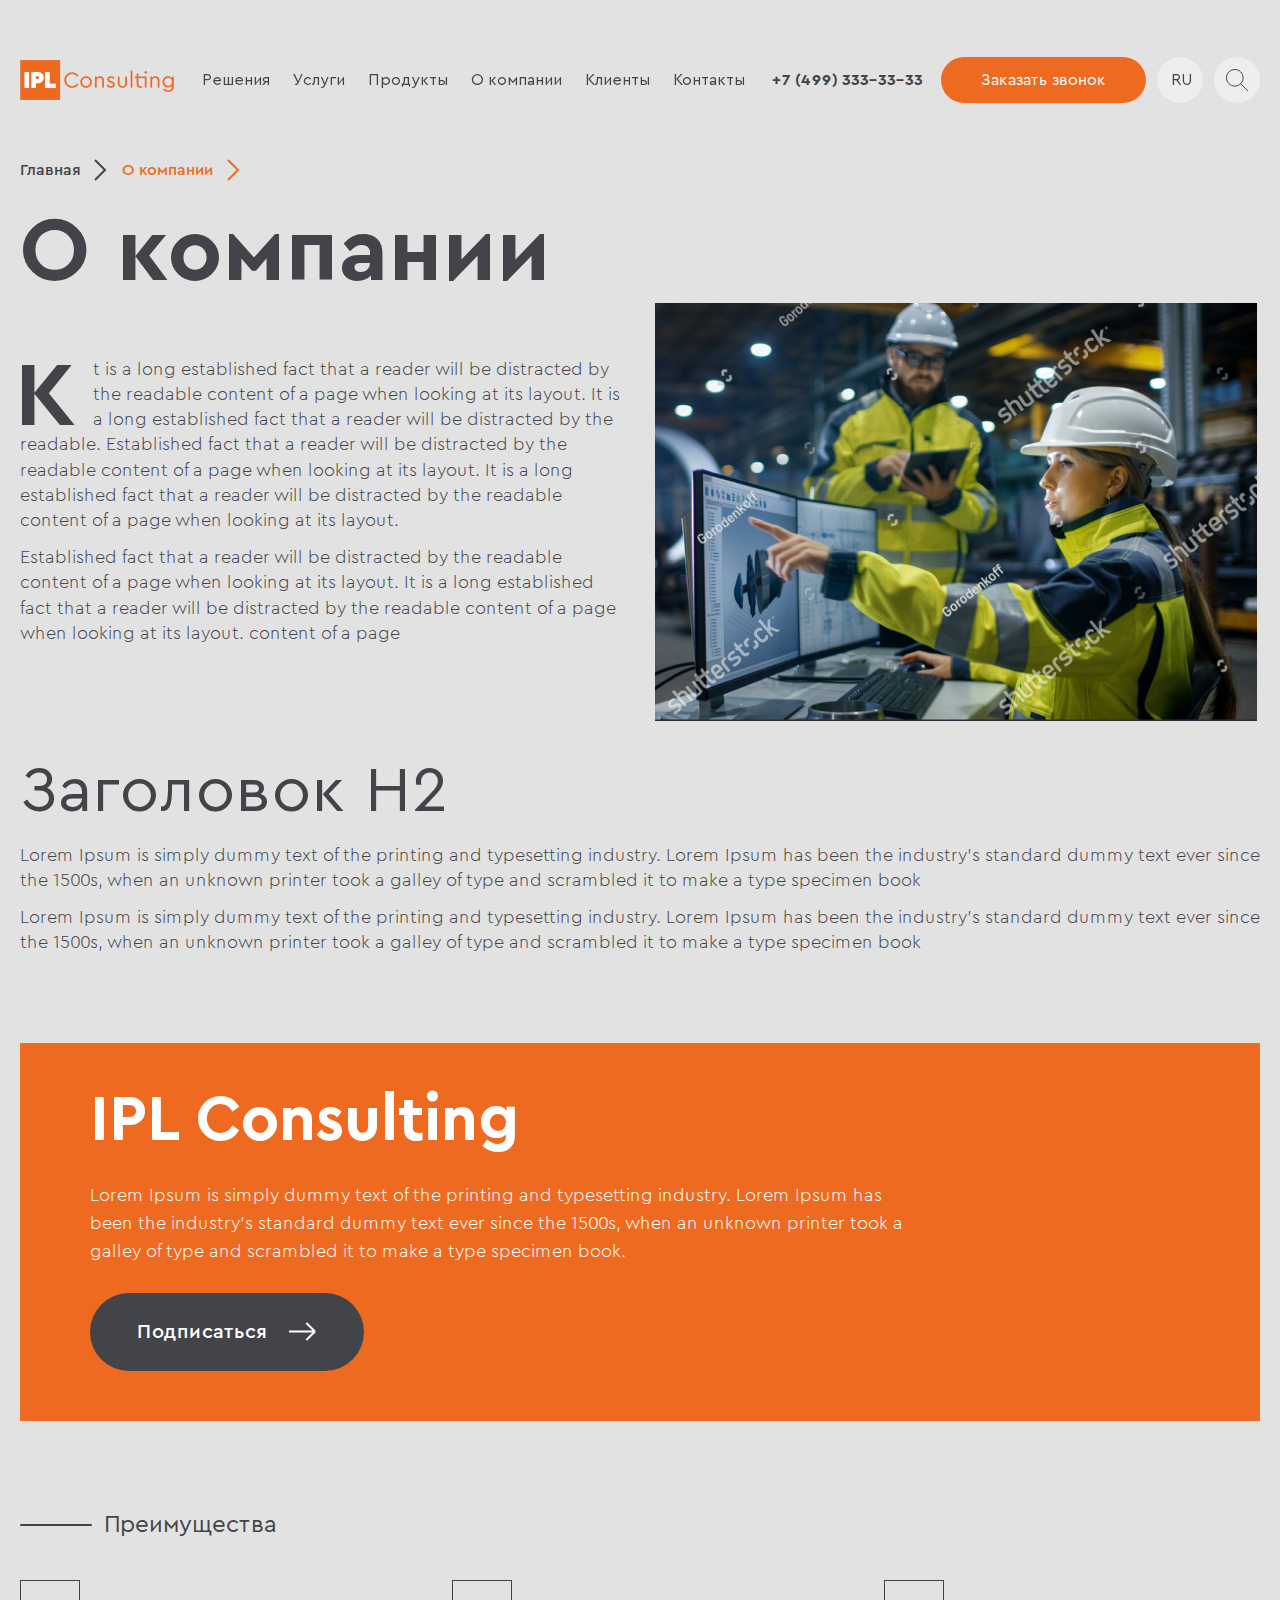
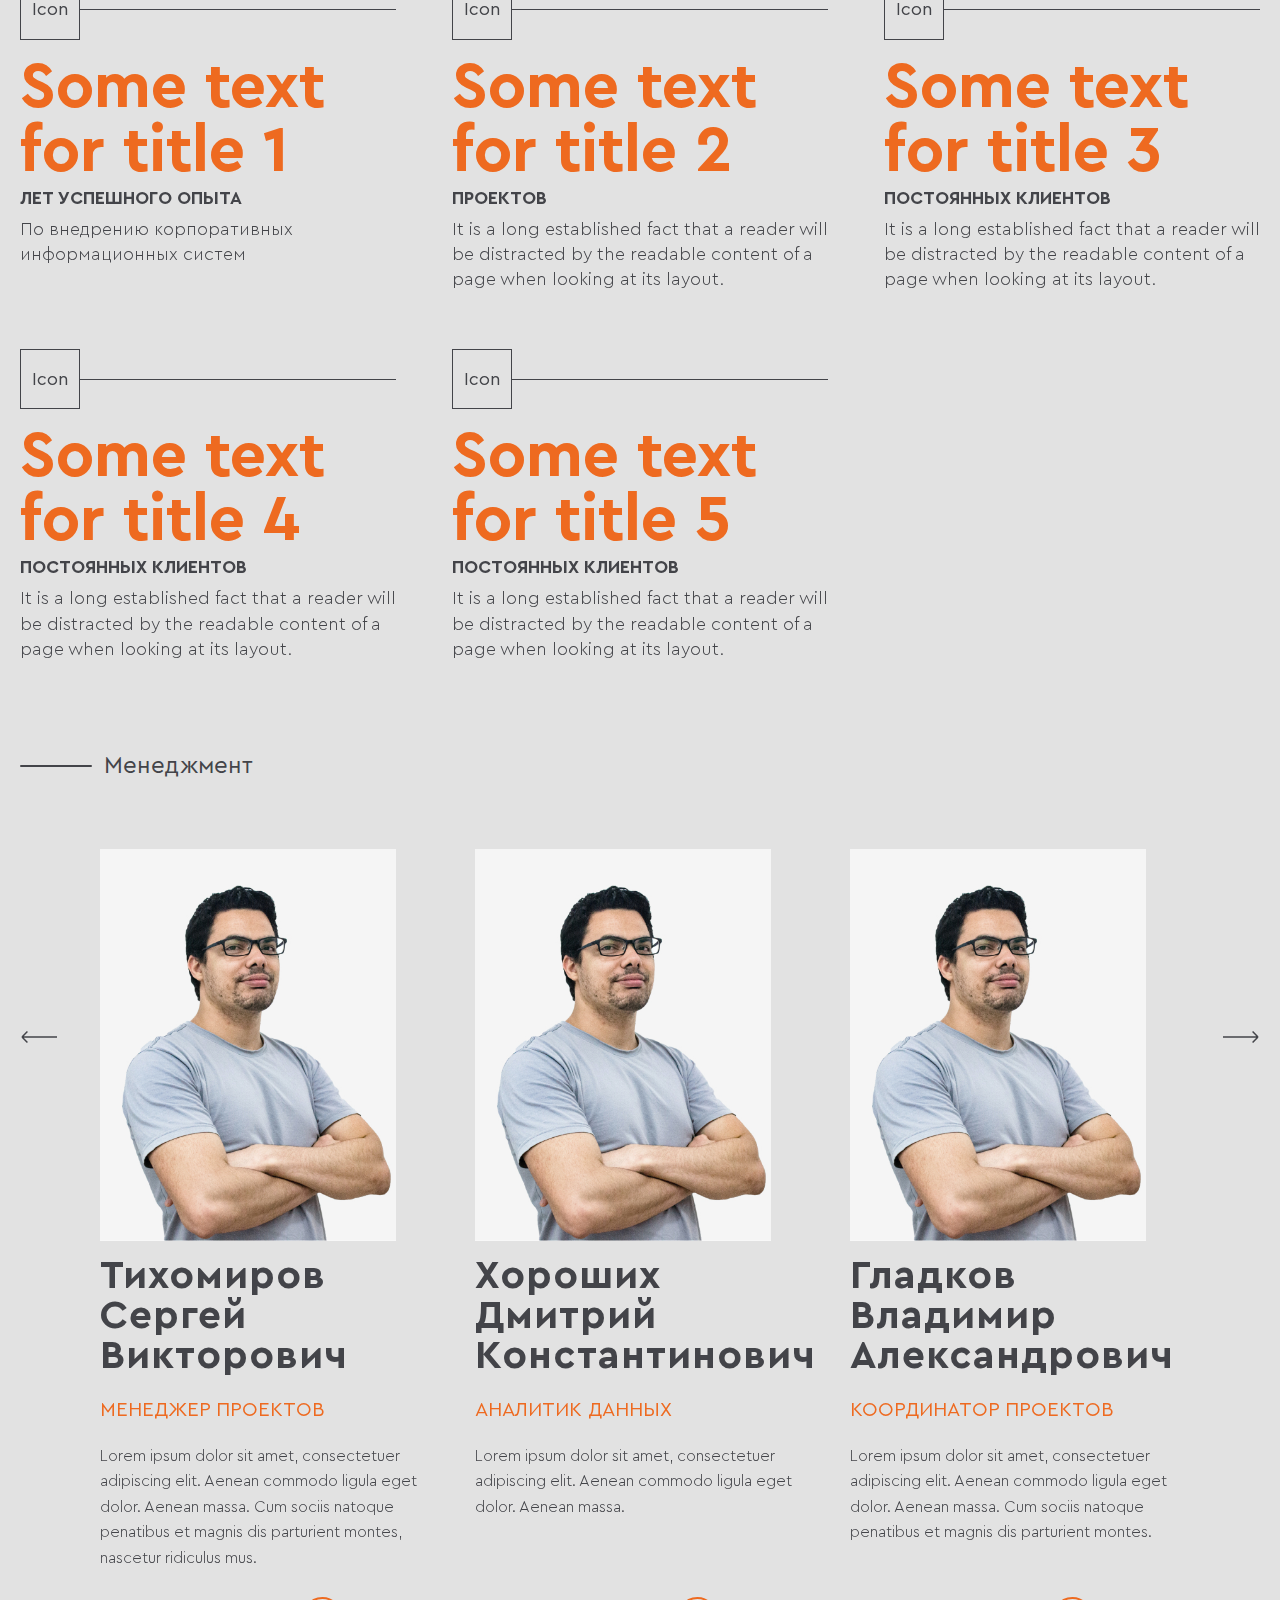
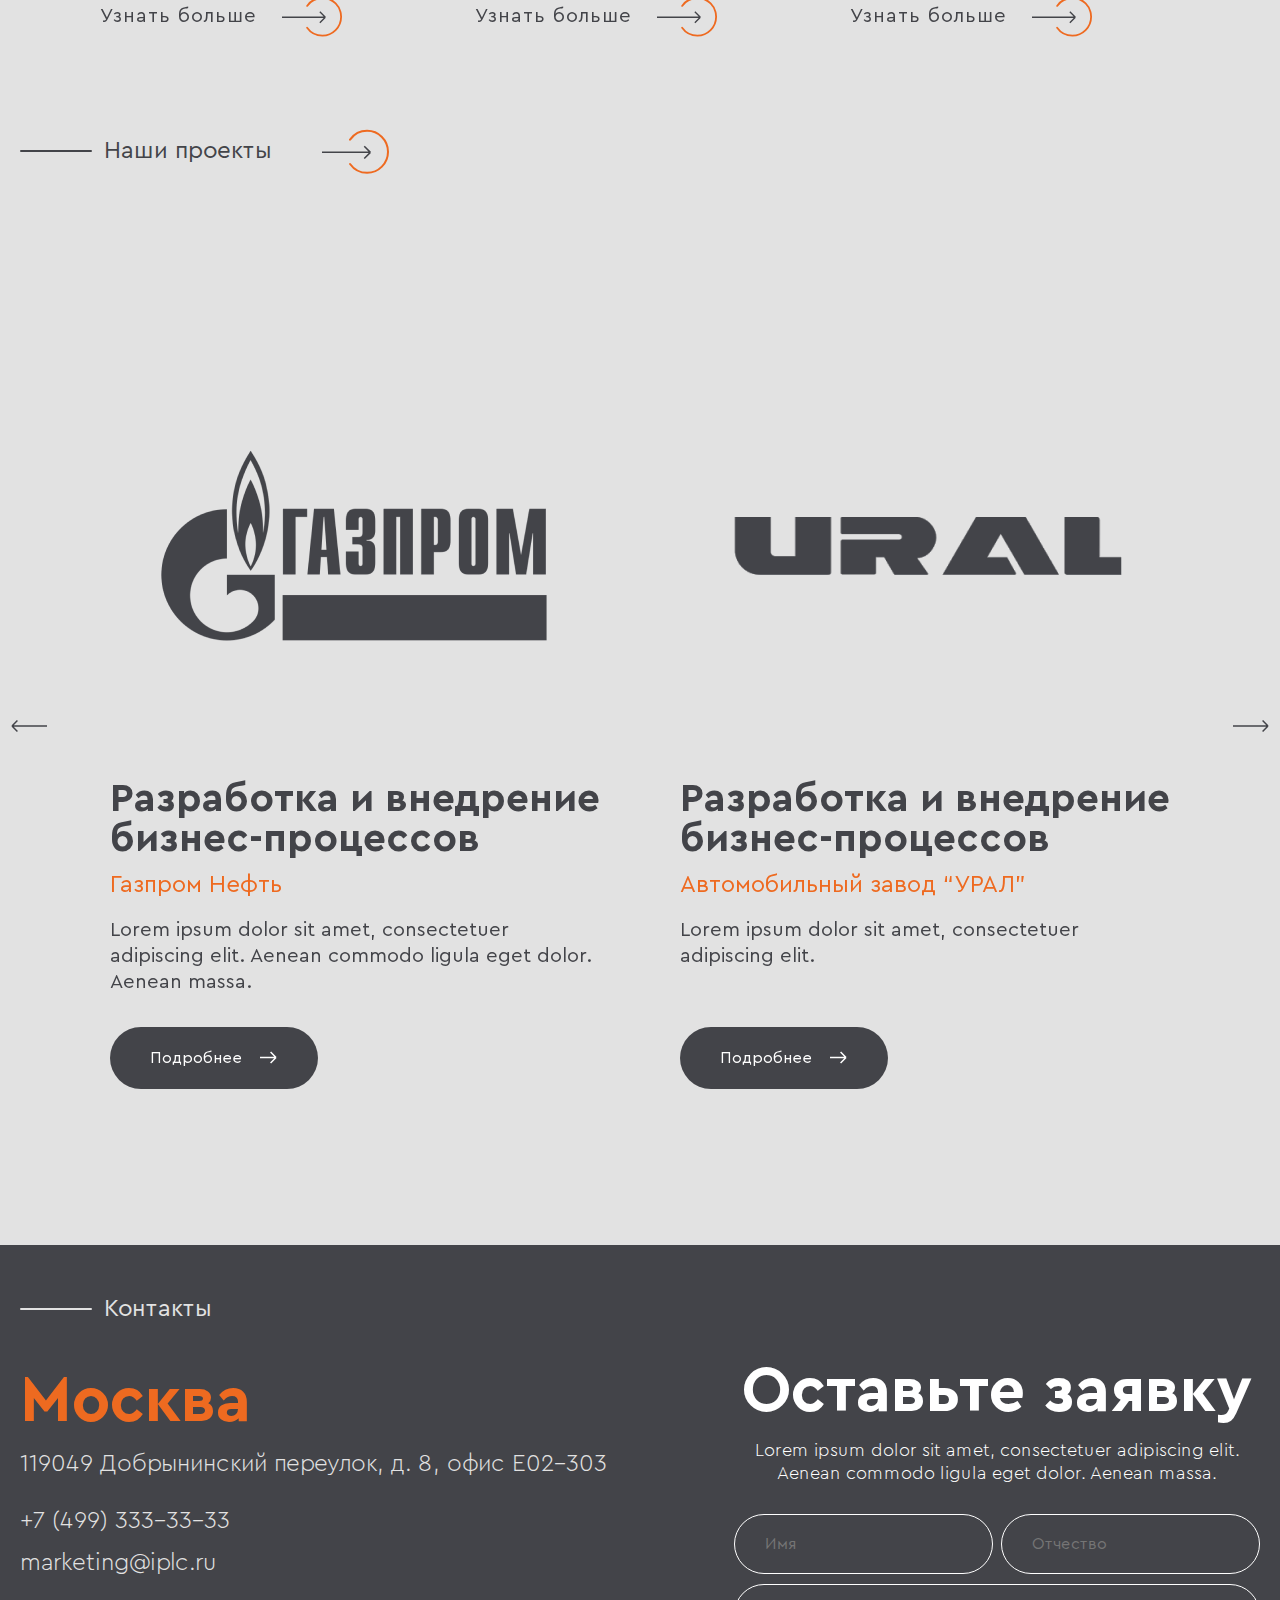
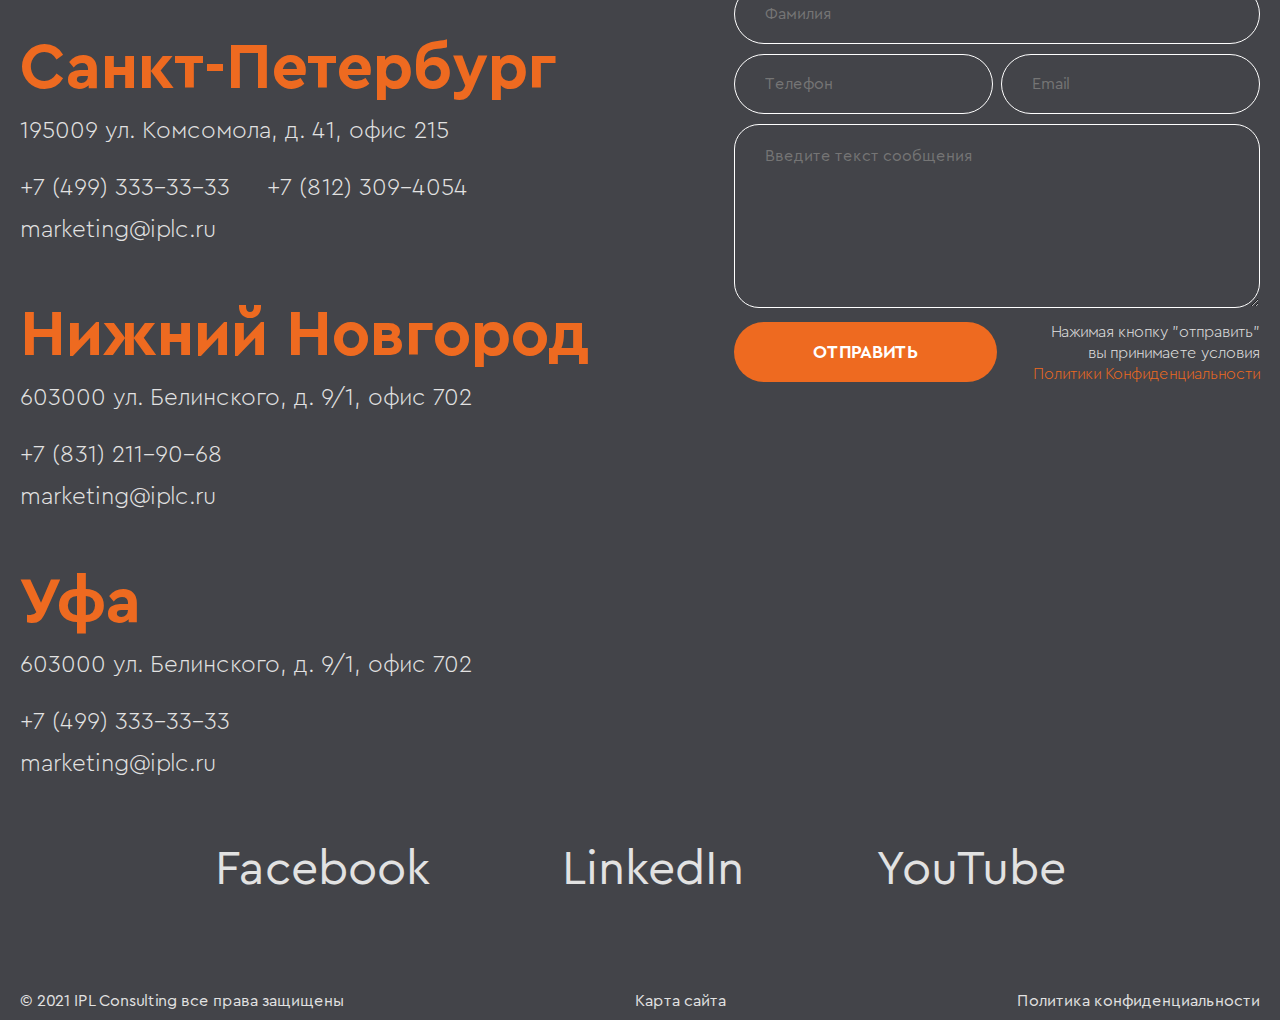
==== commit 4120a6f0: "v3.0" ====
--- a/about.html
+++ b/about.html
@@ -7,17 +7,31 @@
       content="width=device-width, initial-scale=1, maximum-scale=1"
     />
     <meta http-equiv="X-UA-Compatible" content="ie=edge" />
-     <link rel="stylesheet" href="./css/style.min.css" />
+    <!--<link rel="stylesheet" href="./css/vendor.css" />
+    <link rel="stylesheet" href="./css/main.css" />-->
+    <link rel="stylesheet" href="./css/style.min.css" />
     <title>Document</title>
+    <style type="text/css">
+      .content--colored .header,
+      .content--colored .article__colored,
+      .content--colored .breadcrumbs {
+        background-color: #ee6a20;
+      }
+    </style>
   </head>
   <body>
-    <div class="content content--light">
+    <div class="content content--@@theme">
       <header class="header">
         <div class="container">
           <div class="header__content">
-            <a href="#" class="header__logo"
-              ><img src="./img/IPL_Logo_w.png" alt=""
-            /></a>
+            <a href="#" class="header__logo">
+              <img src="./img/IPL_Logo.png" alt="" />
+              <img
+                class="header__logo--colored"
+                src="./img/logo--w.png"
+                alt=""
+              />
+            </a>
 
             <nav class="header__menu">
               <ul class="header__menu__list">
@@ -76,17 +90,17 @@
               >
                 <path
                   d="M40 19C38.6667 19 12.7778 19 -1.90735e-06 19"
-                  stroke="#434449"
+                  stroke="currentcolor"
                   stroke-width="2"
                 />
                 <path
                   d="M40 10C38.6667 10 12.7778 10 -1.90735e-06 10"
-                  stroke="#434449"
+                  stroke="currentcolor"
                   stroke-width="2"
                 />
                 <path
                   d="M40 1C38.6667 1 12.7778 1 -1.90735e-06 1"
-                  stroke="#434449"
+                  stroke="currentcolor"
                   stroke-width="2"
                 />
               </svg>
@@ -144,12 +158,12 @@
                   >
                     <path
                       d="M1 1L16.9986 17"
-                      stroke="#434449"
+                      stroke="currentcolor"
                       stroke-width="1.5"
                     />
                     <path
                       d="M17 1L1.00142 17"
-                      stroke="#434449"
+                      stroke="currentcolor"
                       stroke-width="1.5"
                     />
                   </svg>
@@ -253,12 +267,12 @@
   </div>
 </div>
 
-<section class="section page-about__section text">
+<section class="section page-about__section page-about__text">
   <div class="container">
     <h1 class="page__title">О компании</h1>
 
-    <div class="text__2-col text__2-col_v--center">
-      <div class="row">
+    <div class="page-about__text__2-col">
+      <div class="row align-items-center">
         <div class="col-md-6">
           <div class="about-us__text mt-0">
             <p>
@@ -279,7 +293,7 @@
           </div>
         </div>
         <div class="col-md-6">
-          <img src="./img/about-us.jpg" class="text__2-col__img" alt="" />
+          <img src="./img/about-us.jpg" class="page-about__text__2-col__img" alt="" />
         </div>
       </div>
     </div>
@@ -758,206 +772,206 @@
     </h2>
 
     <div class="swiper-projects__container">
-      <div class="swiper-projects">
-        <div class="swiper-wrapper">
-          <div class="swiper-slide">
-            <div class="projects__item">
-              <div class="projects__logo">
-                <img
-                  class="projects__logo__img"
-                  src="./img/gazprom.png"
-                  alt=""
-                />
-              </div>
-              <div class="projects__info">
-                <div class="projects__info__top">
-                  <div class="projects__title">
-                    Разработка и внедрение бизнес-процессов
-                  </div>
-                  <div class="projects__sub">Газпром Нефть</div>
-                  <div class="projects__desc">
-                    Lorem ipsum dolor sit amet, consectetuer adipiscing elit.
-                    Aenean commodo ligula eget dolor. Aenean massa.
-                  </div>
-                </div>
-                <div class="projects__info__bottom">
-                  <a class="projects__btn btn btn--sm btn--grey">
-                    <span>Подробнее</span>
-                    <div class="ic">
-                      <svg
-                        width="37"
-                        height="13"
-                        viewBox="0 0 37 13"
-                        fill="none"
-                        xmlns="http://www.w3.org/2000/svg"
-                      >
-                        <path
-                          d="M0 6.5H35M35 6.5L29.5775 1M35 6.5L29.5775 12"
-                          stroke="white"
-                          stroke-width="1.5"
-                        />
-                      </svg>
-                    </div>
-                  </a>
-                </div>
-              </div>
-            </div>
-          </div>
-          <div class="swiper-slide">
-            <div class="projects__item">
-              <div class="projects__logo">
-                <img class="projects__logo__img" src="./img/uralp.png" alt="" />
-              </div>
-              <div class="projects__info">
-                <div class="projects__info__top">
-                  <div class="projects__title">
-                    Разработка и внедрение бизнес-процессов
-                  </div>
-                  <div class="projects__sub">Автомобильный завод “УРАЛ”</div>
-                  <div class="projects__desc">
-                    Lorem ipsum dolor sit amet, consectetuer adipiscing elit.
-                  </div>
-                </div>
-                <div class="projects__info__bottom">
-                  <a class="projects__btn btn btn--sm btn--grey">
-                    <span>Подробнее</span>
-                    <div class="ic">
-                      <svg
-                        width="37"
-                        height="13"
-                        viewBox="0 0 37 13"
-                        fill="none"
-                        xmlns="http://www.w3.org/2000/svg"
-                      >
-                        <path
-                          d="M0 6.5H35M35 6.5L29.5775 1M35 6.5L29.5775 12"
-                          stroke="white"
-                          stroke-width="1.5"
-                        />
-                      </svg>
-                    </div>
-                  </a>
-                </div>
-              </div>
-            </div>
-          </div>
-          <div class="swiper-slide">
-            <div class="projects__item">
-              <div class="projects__logo">
-                <img
-                  class="projects__logo__img"
-                  src="./img/gazprom.png"
-                  alt=""
-                />
-              </div>
-              <div class="projects__info">
-                <div class="projects__info__top">
-                  <div class="projects__title">
-                    Разработка и внедрение бизнес-процессов
-                  </div>
-                  <div class="projects__sub">Газпром Нефть</div>
-                  <div class="projects__desc">
-                    Lorem ipsum dolor sit amet, consectetuer adipiscing elit.
-                    Aenean commodo ligula eget dolor. Aenean massa.
-                  </div>
-                </div>
-                <div class="projects__info__bottom">
-                  <a class="projects__btn btn btn--sm btn--grey">
-                    <span>Подробнее</span>
-                    <div class="ic">
-                      <svg
-                        width="37"
-                        height="13"
-                        viewBox="0 0 37 13"
-                        fill="none"
-                        xmlns="http://www.w3.org/2000/svg"
-                      >
-                        <path
-                          d="M0 6.5H35M35 6.5L29.5775 1M35 6.5L29.5775 12"
-                          stroke="white"
-                          stroke-width="1.5"
-                        />
-                      </svg>
-                    </div>
-                  </a>
-                </div>
-              </div>
-            </div>
-          </div>
-          <div class="swiper-slide">
-            <div class="projects__item">
-              <div class="projects__logo">
-                <img class="projects__logo__img" src="./img/uralp.png" alt="" />
-              </div>
-              <div class="projects__info">
-                <div class="projects__info__top">
-                  <div class="projects__title">
-                    Разработка и внедрение бизнес-процессов
-                  </div>
-                  <div class="projects__sub">Автомобильный завод “УРАЛ”</div>
-                  <div class="projects__desc">
-                    Lorem ipsum dolor sit amet, consectetuer adipiscing elit.
-                  </div>
-                </div>
-                <div class="projects__info__bottom">
-                  <a class="projects__btn btn btn--sm btn--grey">
-                    <span>Подробнее</span>
-                    <div class="ic">
-                      <svg
-                        width="37"
-                        height="13"
-                        viewBox="0 0 37 13"
-                        fill="none"
-                        xmlns="http://www.w3.org/2000/svg"
-                      >
-                        <path
-                          d="M0 6.5H35M35 6.5L29.5775 1M35 6.5L29.5775 12"
-                          stroke="white"
-                          stroke-width="1.5"
-                        />
-                      </svg>
-                    </div>
-                  </a>
-                </div>
-              </div>
-            </div>
-          </div>
-        </div>
-      </div>
-
-      <div class="swiper-button-prev-c">
-        <svg
-          width="37"
-          height="13"
-          viewBox="0 0 37 13"
-          fill="none"
-          xmlns="http://www.w3.org/2000/svg"
-        >
-          <path
-            d="M37 6.5H2M2 6.5L7.42254 1M2 6.5L7.42254 12"
-            stroke="#434449"
-            stroke-width="1.5"
-          />
-        </svg>
-      </div>
-      <div class="swiper-button-next-c">
-        <svg
-          width="37"
-          height="13"
-          viewBox="0 0 37 13"
-          fill="none"
-          xmlns="http://www.w3.org/2000/svg"
-        >
-          <path
-            d="M0 6.5H35M35 6.5L29.5775 1M35 6.5L29.5775 12"
-            stroke="#434449"
-            stroke-width="1.5"
-          />
-        </svg>
-      </div>
-
-      <div class="swiper-projects-pagination"></div>
+  <div class="swiper-projects">
+    <div class="swiper-wrapper">
+      <div class="swiper-slide">
+        <div class="projects__item">
+          <div class="projects__logo">
+            <img
+              class="projects__logo__img"
+              src="./img/gazprom.png"
+              alt=""
+            />
+          </div>
+          <div class="projects__info">
+            <div class="projects__info__top">
+              <div class="projects__title">
+                Разработка и внедрение бизнес-процессов
+              </div>
+              <div class="projects__sub">Газпром Нефть</div>
+              <div class="projects__desc">
+                Lorem ipsum dolor sit amet, consectetuer adipiscing elit.
+                Aenean commodo ligula eget dolor. Aenean massa.
+              </div>
+            </div>
+            <div class="projects__info__bottom">
+              <a class="projects__btn btn btn--sm btn--grey">
+                <span>Подробнее</span>
+                <div class="ic">
+                  <svg
+                    width="37"
+                    height="13"
+                    viewBox="0 0 37 13"
+                    fill="none"
+                    xmlns="http://www.w3.org/2000/svg"
+                  >
+                    <path
+                      d="M0 6.5H35M35 6.5L29.5775 1M35 6.5L29.5775 12"
+                      stroke="white"
+                      stroke-width="1.5"
+                    />
+                  </svg>
+                </div>
+              </a>
+            </div>
+          </div>
+        </div>
+      </div>
+      <div class="swiper-slide">
+        <div class="projects__item">
+          <div class="projects__logo">
+            <img class="projects__logo__img" src="./img/uralp.png" alt="" />
+          </div>
+          <div class="projects__info">
+            <div class="projects__info__top">
+              <div class="projects__title">
+                Разработка и внедрение бизнес-процессов
+              </div>
+              <div class="projects__sub">Автомобильный завод “УРАЛ”</div>
+              <div class="projects__desc">
+                Lorem ipsum dolor sit amet, consectetuer adipiscing elit.
+              </div>
+            </div>
+            <div class="projects__info__bottom">
+              <a class="projects__btn btn btn--sm btn--grey">
+                <span>Подробнее</span>
+                <div class="ic">
+                  <svg
+                    width="37"
+                    height="13"
+                    viewBox="0 0 37 13"
+                    fill="none"
+                    xmlns="http://www.w3.org/2000/svg"
+                  >
+                    <path
+                      d="M0 6.5H35M35 6.5L29.5775 1M35 6.5L29.5775 12"
+                      stroke="white"
+                      stroke-width="1.5"
+                    />
+                  </svg>
+                </div>
+              </a>
+            </div>
+          </div>
+        </div>
+      </div>
+      <div class="swiper-slide">
+        <div class="projects__item">
+          <div class="projects__logo">
+            <img
+              class="projects__logo__img"
+              src="./img/gazprom.png"
+              alt=""
+            />
+          </div>
+          <div class="projects__info">
+            <div class="projects__info__top">
+              <div class="projects__title">
+                Разработка и внедрение бизнес-процессов
+              </div>
+              <div class="projects__sub">Газпром Нефть</div>
+              <div class="projects__desc">
+                Lorem ipsum dolor sit amet, consectetuer adipiscing elit.
+                Aenean commodo ligula eget dolor. Aenean massa.
+              </div>
+            </div>
+            <div class="projects__info__bottom">
+              <a class="projects__btn btn btn--sm btn--grey">
+                <span>Подробнее</span>
+                <div class="ic">
+                  <svg
+                    width="37"
+                    height="13"
+                    viewBox="0 0 37 13"
+                    fill="none"
+                    xmlns="http://www.w3.org/2000/svg"
+                  >
+                    <path
+                      d="M0 6.5H35M35 6.5L29.5775 1M35 6.5L29.5775 12"
+                      stroke="white"
+                      stroke-width="1.5"
+                    />
+                  </svg>
+                </div>
+              </a>
+            </div>
+          </div>
+        </div>
+      </div>
+      <div class="swiper-slide">
+        <div class="projects__item">
+          <div class="projects__logo">
+            <img class="projects__logo__img" src="./img/uralp.png" alt="" />
+          </div>
+          <div class="projects__info">
+            <div class="projects__info__top">
+              <div class="projects__title">
+                Разработка и внедрение бизнес-процессов
+              </div>
+              <div class="projects__sub">Автомобильный завод “УРАЛ”</div>
+              <div class="projects__desc">
+                Lorem ipsum dolor sit amet, consectetuer adipiscing elit.
+              </div>
+            </div>
+            <div class="projects__info__bottom">
+              <a class="projects__btn btn btn--sm btn--grey">
+                <span>Подробнее</span>
+                <div class="ic">
+                  <svg
+                    width="37"
+                    height="13"
+                    viewBox="0 0 37 13"
+                    fill="none"
+                    xmlns="http://www.w3.org/2000/svg"
+                  >
+                    <path
+                      d="M0 6.5H35M35 6.5L29.5775 1M35 6.5L29.5775 12"
+                      stroke="white"
+                      stroke-width="1.5"
+                    />
+                  </svg>
+                </div>
+              </a>
+            </div>
+          </div>
+        </div>
+      </div>
     </div>
+  </div>
+
+  <div class="swiper-button-prev-c">
+    <svg
+      width="37"
+      height="13"
+      viewBox="0 0 37 13"
+      fill="none"
+      xmlns="http://www.w3.org/2000/svg"
+    >
+      <path
+        d="M37 6.5H2M2 6.5L7.42254 1M2 6.5L7.42254 12"
+        stroke="#434449"
+        stroke-width="1.5"
+      />
+    </svg>
+  </div>
+  <div class="swiper-button-next-c">
+    <svg
+      width="37"
+      height="13"
+      viewBox="0 0 37 13"
+      fill="none"
+      xmlns="http://www.w3.org/2000/svg"
+    >
+      <path
+        d="M0 6.5H35M35 6.5L29.5775 1M35 6.5L29.5775 12"
+        stroke="#434449"
+        stroke-width="1.5"
+      />
+    </svg>
+  </div>
+
+  <div class="swiper-projects-pagination"></div>
+</div>
   </div>
 </section>
 
@@ -1085,7 +1099,11 @@
 </section>
 
   </div>
-<script src="./js/main.js"></script>
+
+
+  <script src="https://api-maps.yandex.ru/2.1/?lang=ru_RU&amp;apikey=1f5c2efa-139a-49c6-a129-b7c486664b67" type="text/javascript"></script>
+  <!--<script src="/js/vendor.min.js"></script>-->
+  <script src="./js/main.js"></script>
 
 </body>
 </html>
--- a/css/style.min.css
+++ b/css/style.min.css
@@ -1 +1 @@
-@charset "UTF-8";:root{--blue:#007bff;--indigo:#6610f2;--purple:#6f42c1;--pink:#e83e8c;--red:#dc3545;--orange:#fd7e14;--yellow:#ffc107;--green:#28a745;--teal:#20c997;--cyan:#17a2b8;--white:#fff;--gray:#6c757d;--gray-dark:#343a40;--primary:#007bff;--secondary:#6c757d;--success:#28a745;--info:#17a2b8;--warning:#ffc107;--danger:#dc3545;--light:#f8f9fa;--dark:#343a40;--breakpoint-xs:0;--breakpoint-sm:576px;--breakpoint-md:768px;--breakpoint-lg:992px;--breakpoint-xl:1200px;--font-family-sans-serif:-apple-system,BlinkMacSystemFont,"Segoe UI",Roboto,"Helvetica Neue",Arial,"Noto Sans","Liberation Sans",sans-serif,"Apple Color Emoji","Segoe UI Emoji","Segoe UI Symbol","Noto Color Emoji";--font-family-monospace:SFMono-Regular,Menlo,Monaco,Consolas,"Liberation Mono","Courier New",monospace}*,::after,::before{box-sizing:border-box}html{font-family:sans-serif;line-height:1.15;-webkit-text-size-adjust:100%;-webkit-tap-highlight-color:transparent}article,aside,figcaption,figure,footer,header,hgroup,main,nav,section{display:block}body{margin:0;font-family:-apple-system,BlinkMacSystemFont,"Segoe UI",Roboto,"Helvetica Neue",Arial,"Noto Sans","Liberation Sans",sans-serif,"Apple Color Emoji","Segoe UI Emoji","Segoe UI Symbol","Noto Color Emoji";font-size:1rem;font-weight:400;line-height:1.5;color:#212529;text-align:left;background-color:#fff}[tabindex="-1"]:focus:not(:focus-visible){outline:0!important}hr{box-sizing:content-box;height:0;overflow:visible}h1,h2,h3,h4,h5,h6{margin-top:0;margin-bottom:.5rem}p{margin-top:0;margin-bottom:1rem}abbr[data-original-title],abbr[title]{text-decoration:underline;-webkit-text-decoration:underline dotted;text-decoration:underline dotted;cursor:help;border-bottom:0;-webkit-text-decoration-skip-ink:none;text-decoration-skip-ink:none}address{margin-bottom:1rem;font-style:normal;line-height:inherit}dl,ol,ul{margin-top:0;margin-bottom:1rem}ol ol,ol ul,ul ol,ul ul{margin-bottom:0}dt{font-weight:700}dd{margin-bottom:.5rem;margin-left:0}blockquote{margin:0 0 1rem}b,strong{font-weight:bolder}small{font-size:80%}sub,sup{position:relative;font-size:75%;line-height:0;vertical-align:baseline}sub{bottom:-.25em}sup{top:-.5em}a{color:#007bff;text-decoration:none;background-color:transparent}a:hover{color:#0056b3;text-decoration:underline}a:not([href]):not([class]){color:inherit;text-decoration:none}a:not([href]):not([class]):hover{color:inherit;text-decoration:none}code,kbd,pre,samp{font-family:SFMono-Regular,Menlo,Monaco,Consolas,"Liberation Mono","Courier New",monospace;font-size:1em}pre{margin-top:0;margin-bottom:1rem;overflow:auto;-ms-overflow-style:scrollbar}figure{margin:0 0 1rem}img{vertical-align:middle;border-style:none}svg{overflow:hidden;vertical-align:middle}table{border-collapse:collapse}caption{padding-top:.75rem;padding-bottom:.75rem;color:#6c757d;text-align:left;caption-side:bottom}th{text-align:inherit;text-align:-webkit-match-parent}label{display:inline-block;margin-bottom:.5rem}button{border-radius:0}button:focus:not(:focus-visible){outline:0}button,input,optgroup,select,textarea{margin:0;font-family:inherit;font-size:inherit;line-height:inherit}button,input{overflow:visible}button,select{text-transform:none}[role=button]{cursor:pointer}select{word-wrap:normal}[type=button],[type=reset],[type=submit],button{-webkit-appearance:button}[type=button]:not(:disabled),[type=reset]:not(:disabled),[type=submit]:not(:disabled),button:not(:disabled){cursor:pointer}[type=button]::-moz-focus-inner,[type=reset]::-moz-focus-inner,[type=submit]::-moz-focus-inner,button::-moz-focus-inner{padding:0;border-style:none}input[type=checkbox],input[type=radio]{box-sizing:border-box;padding:0}textarea{overflow:auto;resize:vertical}fieldset{min-width:0;padding:0;margin:0;border:0}legend{display:block;width:100%;max-width:100%;padding:0;margin-bottom:.5rem;font-size:1.5rem;line-height:inherit;color:inherit;white-space:normal}progress{vertical-align:baseline}[type=number]::-webkit-inner-spin-button,[type=number]::-webkit-outer-spin-button{height:auto}[type=search]{outline-offset:-2px;-webkit-appearance:none}[type=search]::-webkit-search-decoration{-webkit-appearance:none}::-webkit-file-upload-button{font:inherit;-webkit-appearance:button}output{display:inline-block}summary{display:list-item;cursor:pointer}template{display:none}[hidden]{display:none!important}.h1,.h2,.h3,.h4,.h5,.h6,h1,h2,h3,h4,h5,h6{margin-bottom:.5rem;font-weight:500;line-height:1.2}.h1,h1{font-size:2.5rem}.h2,h2{font-size:2rem}.h3,h3{font-size:1.75rem}.h4,h4{font-size:1.5rem}.h5,h5{font-size:1.25rem}.h6,h6{font-size:1rem}.lead{font-size:1.25rem;font-weight:300}.display-1{font-size:6rem;font-weight:300;line-height:1.2}.display-2{font-size:5.5rem;font-weight:300;line-height:1.2}.display-3{font-size:4.5rem;font-weight:300;line-height:1.2}.display-4{font-size:3.5rem;font-weight:300;line-height:1.2}hr{margin-top:1rem;margin-bottom:1rem;border:0;border-top:1px solid rgba(0,0,0,.1)}.small,small{font-size:80%;font-weight:400}.mark,mark{padding:.2em;background-color:#fcf8e3}.list-unstyled{padding-left:0;list-style:none}.list-inline{padding-left:0;list-style:none}.list-inline-item{display:inline-block}.list-inline-item:not(:last-child){margin-right:.5rem}.initialism{font-size:90%;text-transform:uppercase}.blockquote{margin-bottom:1rem;font-size:1.25rem}.blockquote-footer{display:block;font-size:80%;color:#6c757d}.blockquote-footer::before{content:"\2014\00A0"}.img-fluid{max-width:100%;height:auto}.img-thumbnail{padding:.25rem;background-color:#fff;border:1px solid #dee2e6;border-radius:.25rem;max-width:100%;height:auto}.figure{display:inline-block}.figure-img{margin-bottom:.5rem;line-height:1}.figure-caption{font-size:90%;color:#6c757d}code{font-size:87.5%;color:#e83e8c;word-wrap:break-word}a>code{color:inherit}kbd{padding:.2rem .4rem;font-size:87.5%;color:#fff;background-color:#212529;border-radius:.2rem}kbd kbd{padding:0;font-size:100%;font-weight:700}pre{display:block;font-size:87.5%;color:#212529}pre code{font-size:inherit;color:inherit;word-break:normal}.pre-scrollable{max-height:340px;overflow-y:scroll}.container,.container-fluid,.container-lg,.container-md,.container-sm,.container-xl{width:100%;padding-right:15px;padding-left:15px;margin-right:auto;margin-left:auto}@media (min-width:576px){.container,.container-sm{max-width:540px}}@media (min-width:768px){.container,.container-md,.container-sm{max-width:720px}}@media (min-width:992px){.container,.container-lg,.container-md,.container-sm{max-width:960px}}@media (min-width:1200px){.container,.container-lg,.container-md,.container-sm,.container-xl{max-width:1140px}}.row{display:-ms-flexbox;display:flex;-ms-flex-wrap:wrap;flex-wrap:wrap;margin-right:-15px;margin-left:-15px}.no-gutters{margin-right:0;margin-left:0}.no-gutters>.col,.no-gutters>[class*=col-]{padding-right:0;padding-left:0}.col,.col-1,.col-10,.col-11,.col-12,.col-2,.col-3,.col-4,.col-5,.col-6,.col-7,.col-8,.col-9,.col-auto,.col-lg,.col-lg-1,.col-lg-10,.col-lg-11,.col-lg-12,.col-lg-2,.col-lg-3,.col-lg-4,.col-lg-5,.col-lg-6,.col-lg-7,.col-lg-8,.col-lg-9,.col-lg-auto,.col-md,.col-md-1,.col-md-10,.col-md-11,.col-md-12,.col-md-2,.col-md-3,.col-md-4,.col-md-5,.col-md-6,.col-md-7,.col-md-8,.col-md-9,.col-md-auto,.col-sm,.col-sm-1,.col-sm-10,.col-sm-11,.col-sm-12,.col-sm-2,.col-sm-3,.col-sm-4,.col-sm-5,.col-sm-6,.col-sm-7,.col-sm-8,.col-sm-9,.col-sm-auto,.col-xl,.col-xl-1,.col-xl-10,.col-xl-11,.col-xl-12,.col-xl-2,.col-xl-3,.col-xl-4,.col-xl-5,.col-xl-6,.col-xl-7,.col-xl-8,.col-xl-9,.col-xl-auto{position:relative;width:100%;padding-right:15px;padding-left:15px}.col{-ms-flex-preferred-size:0;flex-basis:0;-ms-flex-positive:1;flex-grow:1;max-width:100%}.row-cols-1>*{-ms-flex:0 0 100%;flex:0 0 100%;max-width:100%}.row-cols-2>*{-ms-flex:0 0 50%;flex:0 0 50%;max-width:50%}.row-cols-3>*{-ms-flex:0 0 33.333333%;flex:0 0 33.333333%;max-width:33.333333%}.row-cols-4>*{-ms-flex:0 0 25%;flex:0 0 25%;max-width:25%}.row-cols-5>*{-ms-flex:0 0 20%;flex:0 0 20%;max-width:20%}.row-cols-6>*{-ms-flex:0 0 16.666667%;flex:0 0 16.666667%;max-width:16.666667%}.col-auto{-ms-flex:0 0 auto;flex:0 0 auto;width:auto;max-width:100%}.col-1{-ms-flex:0 0 8.333333%;flex:0 0 8.333333%;max-width:8.333333%}.col-2{-ms-flex:0 0 16.666667%;flex:0 0 16.666667%;max-width:16.666667%}.col-3{-ms-flex:0 0 25%;flex:0 0 25%;max-width:25%}.col-4{-ms-flex:0 0 33.333333%;flex:0 0 33.333333%;max-width:33.333333%}.col-5{-ms-flex:0 0 41.666667%;flex:0 0 41.666667%;max-width:41.666667%}.col-6{-ms-flex:0 0 50%;flex:0 0 50%;max-width:50%}.col-7{-ms-flex:0 0 58.333333%;flex:0 0 58.333333%;max-width:58.333333%}.col-8{-ms-flex:0 0 66.666667%;flex:0 0 66.666667%;max-width:66.666667%}.col-9{-ms-flex:0 0 75%;flex:0 0 75%;max-width:75%}.col-10{-ms-flex:0 0 83.333333%;flex:0 0 83.333333%;max-width:83.333333%}.col-11{-ms-flex:0 0 91.666667%;flex:0 0 91.666667%;max-width:91.666667%}.col-12{-ms-flex:0 0 100%;flex:0 0 100%;max-width:100%}.order-first{-ms-flex-order:-1;order:-1}.order-last{-ms-flex-order:13;order:13}.order-0{-ms-flex-order:0;order:0}.order-1{-ms-flex-order:1;order:1}.order-2{-ms-flex-order:2;order:2}.order-3{-ms-flex-order:3;order:3}.order-4{-ms-flex-order:4;order:4}.order-5{-ms-flex-order:5;order:5}.order-6{-ms-flex-order:6;order:6}.order-7{-ms-flex-order:7;order:7}.order-8{-ms-flex-order:8;order:8}.order-9{-ms-flex-order:9;order:9}.order-10{-ms-flex-order:10;order:10}.order-11{-ms-flex-order:11;order:11}.order-12{-ms-flex-order:12;order:12}.offset-1{margin-left:8.333333%}.offset-2{margin-left:16.666667%}.offset-3{margin-left:25%}.offset-4{margin-left:33.333333%}.offset-5{margin-left:41.666667%}.offset-6{margin-left:50%}.offset-7{margin-left:58.333333%}.offset-8{margin-left:66.666667%}.offset-9{margin-left:75%}.offset-10{margin-left:83.333333%}.offset-11{margin-left:91.666667%}@media (min-width:576px){.col-sm{-ms-flex-preferred-size:0;flex-basis:0;-ms-flex-positive:1;flex-grow:1;max-width:100%}.row-cols-sm-1>*{-ms-flex:0 0 100%;flex:0 0 100%;max-width:100%}.row-cols-sm-2>*{-ms-flex:0 0 50%;flex:0 0 50%;max-width:50%}.row-cols-sm-3>*{-ms-flex:0 0 33.333333%;flex:0 0 33.333333%;max-width:33.333333%}.row-cols-sm-4>*{-ms-flex:0 0 25%;flex:0 0 25%;max-width:25%}.row-cols-sm-5>*{-ms-flex:0 0 20%;flex:0 0 20%;max-width:20%}.row-cols-sm-6>*{-ms-flex:0 0 16.666667%;flex:0 0 16.666667%;max-width:16.666667%}.col-sm-auto{-ms-flex:0 0 auto;flex:0 0 auto;width:auto;max-width:100%}.col-sm-1{-ms-flex:0 0 8.333333%;flex:0 0 8.333333%;max-width:8.333333%}.col-sm-2{-ms-flex:0 0 16.666667%;flex:0 0 16.666667%;max-width:16.666667%}.col-sm-3{-ms-flex:0 0 25%;flex:0 0 25%;max-width:25%}.col-sm-4{-ms-flex:0 0 33.333333%;flex:0 0 33.333333%;max-width:33.333333%}.col-sm-5{-ms-flex:0 0 41.666667%;flex:0 0 41.666667%;max-width:41.666667%}.col-sm-6{-ms-flex:0 0 50%;flex:0 0 50%;max-width:50%}.col-sm-7{-ms-flex:0 0 58.333333%;flex:0 0 58.333333%;max-width:58.333333%}.col-sm-8{-ms-flex:0 0 66.666667%;flex:0 0 66.666667%;max-width:66.666667%}.col-sm-9{-ms-flex:0 0 75%;flex:0 0 75%;max-width:75%}.col-sm-10{-ms-flex:0 0 83.333333%;flex:0 0 83.333333%;max-width:83.333333%}.col-sm-11{-ms-flex:0 0 91.666667%;flex:0 0 91.666667%;max-width:91.666667%}.col-sm-12{-ms-flex:0 0 100%;flex:0 0 100%;max-width:100%}.order-sm-first{-ms-flex-order:-1;order:-1}.order-sm-last{-ms-flex-order:13;order:13}.order-sm-0{-ms-flex-order:0;order:0}.order-sm-1{-ms-flex-order:1;order:1}.order-sm-2{-ms-flex-order:2;order:2}.order-sm-3{-ms-flex-order:3;order:3}.order-sm-4{-ms-flex-order:4;order:4}.order-sm-5{-ms-flex-order:5;order:5}.order-sm-6{-ms-flex-order:6;order:6}.order-sm-7{-ms-flex-order:7;order:7}.order-sm-8{-ms-flex-order:8;order:8}.order-sm-9{-ms-flex-order:9;order:9}.order-sm-10{-ms-flex-order:10;order:10}.order-sm-11{-ms-flex-order:11;order:11}.order-sm-12{-ms-flex-order:12;order:12}.offset-sm-0{margin-left:0}.offset-sm-1{margin-left:8.333333%}.offset-sm-2{margin-left:16.666667%}.offset-sm-3{margin-left:25%}.offset-sm-4{margin-left:33.333333%}.offset-sm-5{margin-left:41.666667%}.offset-sm-6{margin-left:50%}.offset-sm-7{margin-left:58.333333%}.offset-sm-8{margin-left:66.666667%}.offset-sm-9{margin-left:75%}.offset-sm-10{margin-left:83.333333%}.offset-sm-11{margin-left:91.666667%}}@media (min-width:768px){.col-md{-ms-flex-preferred-size:0;flex-basis:0;-ms-flex-positive:1;flex-grow:1;max-width:100%}.row-cols-md-1>*{-ms-flex:0 0 100%;flex:0 0 100%;max-width:100%}.row-cols-md-2>*{-ms-flex:0 0 50%;flex:0 0 50%;max-width:50%}.row-cols-md-3>*{-ms-flex:0 0 33.333333%;flex:0 0 33.333333%;max-width:33.333333%}.row-cols-md-4>*{-ms-flex:0 0 25%;flex:0 0 25%;max-width:25%}.row-cols-md-5>*{-ms-flex:0 0 20%;flex:0 0 20%;max-width:20%}.row-cols-md-6>*{-ms-flex:0 0 16.666667%;flex:0 0 16.666667%;max-width:16.666667%}.col-md-auto{-ms-flex:0 0 auto;flex:0 0 auto;width:auto;max-width:100%}.col-md-1{-ms-flex:0 0 8.333333%;flex:0 0 8.333333%;max-width:8.333333%}.col-md-2{-ms-flex:0 0 16.666667%;flex:0 0 16.666667%;max-width:16.666667%}.col-md-3{-ms-flex:0 0 25%;flex:0 0 25%;max-width:25%}.col-md-4{-ms-flex:0 0 33.333333%;flex:0 0 33.333333%;max-width:33.333333%}.col-md-5{-ms-flex:0 0 41.666667%;flex:0 0 41.666667%;max-width:41.666667%}.col-md-6{-ms-flex:0 0 50%;flex:0 0 50%;max-width:50%}.col-md-7{-ms-flex:0 0 58.333333%;flex:0 0 58.333333%;max-width:58.333333%}.col-md-8{-ms-flex:0 0 66.666667%;flex:0 0 66.666667%;max-width:66.666667%}.col-md-9{-ms-flex:0 0 75%;flex:0 0 75%;max-width:75%}.col-md-10{-ms-flex:0 0 83.333333%;flex:0 0 83.333333%;max-width:83.333333%}.col-md-11{-ms-flex:0 0 91.666667%;flex:0 0 91.666667%;max-width:91.666667%}.col-md-12{-ms-flex:0 0 100%;flex:0 0 100%;max-width:100%}.order-md-first{-ms-flex-order:-1;order:-1}.order-md-last{-ms-flex-order:13;order:13}.order-md-0{-ms-flex-order:0;order:0}.order-md-1{-ms-flex-order:1;order:1}.order-md-2{-ms-flex-order:2;order:2}.order-md-3{-ms-flex-order:3;order:3}.order-md-4{-ms-flex-order:4;order:4}.order-md-5{-ms-flex-order:5;order:5}.order-md-6{-ms-flex-order:6;order:6}.order-md-7{-ms-flex-order:7;order:7}.order-md-8{-ms-flex-order:8;order:8}.order-md-9{-ms-flex-order:9;order:9}.order-md-10{-ms-flex-order:10;order:10}.order-md-11{-ms-flex-order:11;order:11}.order-md-12{-ms-flex-order:12;order:12}.offset-md-0{margin-left:0}.offset-md-1{margin-left:8.333333%}.offset-md-2{margin-left:16.666667%}.offset-md-3{margin-left:25%}.offset-md-4{margin-left:33.333333%}.offset-md-5{margin-left:41.666667%}.offset-md-6{margin-left:50%}.offset-md-7{margin-left:58.333333%}.offset-md-8{margin-left:66.666667%}.offset-md-9{margin-left:75%}.offset-md-10{margin-left:83.333333%}.offset-md-11{margin-left:91.666667%}}@media (min-width:992px){.col-lg{-ms-flex-preferred-size:0;flex-basis:0;-ms-flex-positive:1;flex-grow:1;max-width:100%}.row-cols-lg-1>*{-ms-flex:0 0 100%;flex:0 0 100%;max-width:100%}.row-cols-lg-2>*{-ms-flex:0 0 50%;flex:0 0 50%;max-width:50%}.row-cols-lg-3>*{-ms-flex:0 0 33.333333%;flex:0 0 33.333333%;max-width:33.333333%}.row-cols-lg-4>*{-ms-flex:0 0 25%;flex:0 0 25%;max-width:25%}.row-cols-lg-5>*{-ms-flex:0 0 20%;flex:0 0 20%;max-width:20%}.row-cols-lg-6>*{-ms-flex:0 0 16.666667%;flex:0 0 16.666667%;max-width:16.666667%}.col-lg-auto{-ms-flex:0 0 auto;flex:0 0 auto;width:auto;max-width:100%}.col-lg-1{-ms-flex:0 0 8.333333%;flex:0 0 8.333333%;max-width:8.333333%}.col-lg-2{-ms-flex:0 0 16.666667%;flex:0 0 16.666667%;max-width:16.666667%}.col-lg-3{-ms-flex:0 0 25%;flex:0 0 25%;max-width:25%}.col-lg-4{-ms-flex:0 0 33.333333%;flex:0 0 33.333333%;max-width:33.333333%}.col-lg-5{-ms-flex:0 0 41.666667%;flex:0 0 41.666667%;max-width:41.666667%}.col-lg-6{-ms-flex:0 0 50%;flex:0 0 50%;max-width:50%}.col-lg-7{-ms-flex:0 0 58.333333%;flex:0 0 58.333333%;max-width:58.333333%}.col-lg-8{-ms-flex:0 0 66.666667%;flex:0 0 66.666667%;max-width:66.666667%}.col-lg-9{-ms-flex:0 0 75%;flex:0 0 75%;max-width:75%}.col-lg-10{-ms-flex:0 0 83.333333%;flex:0 0 83.333333%;max-width:83.333333%}.col-lg-11{-ms-flex:0 0 91.666667%;flex:0 0 91.666667%;max-width:91.666667%}.col-lg-12{-ms-flex:0 0 100%;flex:0 0 100%;max-width:100%}.order-lg-first{-ms-flex-order:-1;order:-1}.order-lg-last{-ms-flex-order:13;order:13}.order-lg-0{-ms-flex-order:0;order:0}.order-lg-1{-ms-flex-order:1;order:1}.order-lg-2{-ms-flex-order:2;order:2}.order-lg-3{-ms-flex-order:3;order:3}.order-lg-4{-ms-flex-order:4;order:4}.order-lg-5{-ms-flex-order:5;order:5}.order-lg-6{-ms-flex-order:6;order:6}.order-lg-7{-ms-flex-order:7;order:7}.order-lg-8{-ms-flex-order:8;order:8}.order-lg-9{-ms-flex-order:9;order:9}.order-lg-10{-ms-flex-order:10;order:10}.order-lg-11{-ms-flex-order:11;order:11}.order-lg-12{-ms-flex-order:12;order:12}.offset-lg-0{margin-left:0}.offset-lg-1{margin-left:8.333333%}.offset-lg-2{margin-left:16.666667%}.offset-lg-3{margin-left:25%}.offset-lg-4{margin-left:33.333333%}.offset-lg-5{margin-left:41.666667%}.offset-lg-6{margin-left:50%}.offset-lg-7{margin-left:58.333333%}.offset-lg-8{margin-left:66.666667%}.offset-lg-9{margin-left:75%}.offset-lg-10{margin-left:83.333333%}.offset-lg-11{margin-left:91.666667%}}@media (min-width:1200px){.col-xl{-ms-flex-preferred-size:0;flex-basis:0;-ms-flex-positive:1;flex-grow:1;max-width:100%}.row-cols-xl-1>*{-ms-flex:0 0 100%;flex:0 0 100%;max-width:100%}.row-cols-xl-2>*{-ms-flex:0 0 50%;flex:0 0 50%;max-width:50%}.row-cols-xl-3>*{-ms-flex:0 0 33.333333%;flex:0 0 33.333333%;max-width:33.333333%}.row-cols-xl-4>*{-ms-flex:0 0 25%;flex:0 0 25%;max-width:25%}.row-cols-xl-5>*{-ms-flex:0 0 20%;flex:0 0 20%;max-width:20%}.row-cols-xl-6>*{-ms-flex:0 0 16.666667%;flex:0 0 16.666667%;max-width:16.666667%}.col-xl-auto{-ms-flex:0 0 auto;flex:0 0 auto;width:auto;max-width:100%}.col-xl-1{-ms-flex:0 0 8.333333%;flex:0 0 8.333333%;max-width:8.333333%}.col-xl-2{-ms-flex:0 0 16.666667%;flex:0 0 16.666667%;max-width:16.666667%}.col-xl-3{-ms-flex:0 0 25%;flex:0 0 25%;max-width:25%}.col-xl-4{-ms-flex:0 0 33.333333%;flex:0 0 33.333333%;max-width:33.333333%}.col-xl-5{-ms-flex:0 0 41.666667%;flex:0 0 41.666667%;max-width:41.666667%}.col-xl-6{-ms-flex:0 0 50%;flex:0 0 50%;max-width:50%}.col-xl-7{-ms-flex:0 0 58.333333%;flex:0 0 58.333333%;max-width:58.333333%}.col-xl-8{-ms-flex:0 0 66.666667%;flex:0 0 66.666667%;max-width:66.666667%}.col-xl-9{-ms-flex:0 0 75%;flex:0 0 75%;max-width:75%}.col-xl-10{-ms-flex:0 0 83.333333%;flex:0 0 83.333333%;max-width:83.333333%}.col-xl-11{-ms-flex:0 0 91.666667%;flex:0 0 91.666667%;max-width:91.666667%}.col-xl-12{-ms-flex:0 0 100%;flex:0 0 100%;max-width:100%}.order-xl-first{-ms-flex-order:-1;order:-1}.order-xl-last{-ms-flex-order:13;order:13}.order-xl-0{-ms-flex-order:0;order:0}.order-xl-1{-ms-flex-order:1;order:1}.order-xl-2{-ms-flex-order:2;order:2}.order-xl-3{-ms-flex-order:3;order:3}.order-xl-4{-ms-flex-order:4;order:4}.order-xl-5{-ms-flex-order:5;order:5}.order-xl-6{-ms-flex-order:6;order:6}.order-xl-7{-ms-flex-order:7;order:7}.order-xl-8{-ms-flex-order:8;order:8}.order-xl-9{-ms-flex-order:9;order:9}.order-xl-10{-ms-flex-order:10;order:10}.order-xl-11{-ms-flex-order:11;order:11}.order-xl-12{-ms-flex-order:12;order:12}.offset-xl-0{margin-left:0}.offset-xl-1{margin-left:8.333333%}.offset-xl-2{margin-left:16.666667%}.offset-xl-3{margin-left:25%}.offset-xl-4{margin-left:33.333333%}.offset-xl-5{margin-left:41.666667%}.offset-xl-6{margin-left:50%}.offset-xl-7{margin-left:58.333333%}.offset-xl-8{margin-left:66.666667%}.offset-xl-9{margin-left:75%}.offset-xl-10{margin-left:83.333333%}.offset-xl-11{margin-left:91.666667%}}.table{width:100%;margin-bottom:1rem;color:#212529}.table td,.table th{padding:.75rem;vertical-align:top;border-top:1px solid #dee2e6}.table thead th{vertical-align:bottom;border-bottom:2px solid #dee2e6}.table tbody+tbody{border-top:2px solid #dee2e6}.table-sm td,.table-sm th{padding:.3rem}.table-bordered{border:1px solid #dee2e6}.table-bordered td,.table-bordered th{border:1px solid #dee2e6}.table-bordered thead td,.table-bordered thead th{border-bottom-width:2px}.table-borderless tbody+tbody,.table-borderless td,.table-borderless th,.table-borderless thead th{border:0}.table-striped tbody tr:nth-of-type(odd){background-color:rgba(0,0,0,.05)}.table-hover tbody tr:hover{color:#212529;background-color:rgba(0,0,0,.075)}.table-primary,.table-primary>td,.table-primary>th{background-color:#b8daff}.table-primary tbody+tbody,.table-primary td,.table-primary th,.table-primary thead th{border-color:#7abaff}.table-hover .table-primary:hover{background-color:#9fcdff}.table-hover .table-primary:hover>td,.table-hover .table-primary:hover>th{background-color:#9fcdff}.table-secondary,.table-secondary>td,.table-secondary>th{background-color:#d6d8db}.table-secondary tbody+tbody,.table-secondary td,.table-secondary th,.table-secondary thead th{border-color:#b3b7bb}.table-hover .table-secondary:hover{background-color:#c8cbcf}.table-hover .table-secondary:hover>td,.table-hover .table-secondary:hover>th{background-color:#c8cbcf}.table-success,.table-success>td,.table-success>th{background-color:#c3e6cb}.table-success tbody+tbody,.table-success td,.table-success th,.table-success thead th{border-color:#8fd19e}.table-hover .table-success:hover{background-color:#b1dfbb}.table-hover .table-success:hover>td,.table-hover .table-success:hover>th{background-color:#b1dfbb}.table-info,.table-info>td,.table-info>th{background-color:#bee5eb}.table-info tbody+tbody,.table-info td,.table-info th,.table-info thead th{border-color:#86cfda}.table-hover .table-info:hover{background-color:#abdde5}.table-hover .table-info:hover>td,.table-hover .table-info:hover>th{background-color:#abdde5}.table-warning,.table-warning>td,.table-warning>th{background-color:#ffeeba}.table-warning tbody+tbody,.table-warning td,.table-warning th,.table-warning thead th{border-color:#ffdf7e}.table-hover .table-warning:hover{background-color:#ffe8a1}.table-hover .table-warning:hover>td,.table-hover .table-warning:hover>th{background-color:#ffe8a1}.table-danger,.table-danger>td,.table-danger>th{background-color:#f5c6cb}.table-danger tbody+tbody,.table-danger td,.table-danger th,.table-danger thead th{border-color:#ed969e}.table-hover .table-danger:hover{background-color:#f1b0b7}.table-hover .table-danger:hover>td,.table-hover .table-danger:hover>th{background-color:#f1b0b7}.table-light,.table-light>td,.table-light>th{background-color:#fdfdfe}.table-light tbody+tbody,.table-light td,.table-light th,.table-light thead th{border-color:#fbfcfc}.table-hover .table-light:hover{background-color:#ececf6}.table-hover .table-light:hover>td,.table-hover .table-light:hover>th{background-color:#ececf6}.table-dark,.table-dark>td,.table-dark>th{background-color:#c6c8ca}.table-dark tbody+tbody,.table-dark td,.table-dark th,.table-dark thead th{border-color:#95999c}.table-hover .table-dark:hover{background-color:#b9bbbe}.table-hover .table-dark:hover>td,.table-hover .table-dark:hover>th{background-color:#b9bbbe}.table-active,.table-active>td,.table-active>th{background-color:rgba(0,0,0,.075)}.table-hover .table-active:hover{background-color:rgba(0,0,0,.075)}.table-hover .table-active:hover>td,.table-hover .table-active:hover>th{background-color:rgba(0,0,0,.075)}.table .thead-dark th{color:#fff;background-color:#343a40;border-color:#454d55}.table .thead-light th{color:#495057;background-color:#e9ecef;border-color:#dee2e6}.table-dark{color:#fff;background-color:#343a40}.table-dark td,.table-dark th,.table-dark thead th{border-color:#454d55}.table-dark.table-bordered{border:0}.table-dark.table-striped tbody tr:nth-of-type(odd){background-color:rgba(255,255,255,.05)}.table-dark.table-hover tbody tr:hover{color:#fff;background-color:rgba(255,255,255,.075)}@media (max-width:575.98px){.table-responsive-sm{display:block;width:100%;overflow-x:auto;-webkit-overflow-scrolling:touch}.table-responsive-sm>.table-bordered{border:0}}@media (max-width:767.98px){.table-responsive-md{display:block;width:100%;overflow-x:auto;-webkit-overflow-scrolling:touch}.table-responsive-md>.table-bordered{border:0}}@media (max-width:991.98px){.table-responsive-lg{display:block;width:100%;overflow-x:auto;-webkit-overflow-scrolling:touch}.table-responsive-lg>.table-bordered{border:0}}@media (max-width:1199.98px){.table-responsive-xl{display:block;width:100%;overflow-x:auto;-webkit-overflow-scrolling:touch}.table-responsive-xl>.table-bordered{border:0}}.table-responsive{display:block;width:100%;overflow-x:auto;-webkit-overflow-scrolling:touch}.table-responsive>.table-bordered{border:0}.form-control{display:block;width:100%;height:calc(1.5em + .75rem + 2px);padding:.375rem .75rem;font-size:1rem;font-weight:400;line-height:1.5;color:#495057;background-color:#fff;background-clip:padding-box;border:1px solid #ced4da;border-radius:.25rem;transition:border-color .15s ease-in-out,box-shadow .15s ease-in-out}@media (prefers-reduced-motion:reduce){.form-control{transition:none}}.form-control::-ms-expand{background-color:transparent;border:0}.form-control:-moz-focusring{color:transparent;text-shadow:0 0 0 #495057}.form-control:focus{color:#495057;background-color:#fff;border-color:#80bdff;outline:0;box-shadow:0 0 0 .2rem rgba(0,123,255,.25)}.form-control::-webkit-input-placeholder{color:#6c757d;opacity:1}.form-control::-moz-placeholder{color:#6c757d;opacity:1}.form-control:-ms-input-placeholder{color:#6c757d;opacity:1}.form-control::-ms-input-placeholder{color:#6c757d;opacity:1}.form-control::placeholder{color:#6c757d;opacity:1}.form-control:disabled,.form-control[readonly]{background-color:#e9ecef;opacity:1}input[type=date].form-control,input[type=datetime-local].form-control,input[type=month].form-control,input[type=time].form-control{-webkit-appearance:none;-moz-appearance:none;appearance:none}select.form-control:focus::-ms-value{color:#495057;background-color:#fff}.form-control-file,.form-control-range{display:block;width:100%}.col-form-label{padding-top:calc(.375rem + 1px);padding-bottom:calc(.375rem + 1px);margin-bottom:0;font-size:inherit;line-height:1.5}.col-form-label-lg{padding-top:calc(.5rem + 1px);padding-bottom:calc(.5rem + 1px);font-size:1.25rem;line-height:1.5}.col-form-label-sm{padding-top:calc(.25rem + 1px);padding-bottom:calc(.25rem + 1px);font-size:.875rem;line-height:1.5}.form-control-plaintext{display:block;width:100%;padding:.375rem 0;margin-bottom:0;font-size:1rem;line-height:1.5;color:#212529;background-color:transparent;border:solid transparent;border-width:1px 0}.form-control-plaintext.form-control-lg,.form-control-plaintext.form-control-sm{padding-right:0;padding-left:0}.form-control-sm{height:calc(1.5em + .5rem + 2px);padding:.25rem .5rem;font-size:.875rem;line-height:1.5;border-radius:.2rem}.form-control-lg{height:calc(1.5em + 1rem + 2px);padding:.5rem 1rem;font-size:1.25rem;line-height:1.5;border-radius:.3rem}select.form-control[multiple],select.form-control[size]{height:auto}textarea.form-control{height:auto}.form-group{margin-bottom:1rem}.form-text{display:block;margin-top:.25rem}.form-row{display:-ms-flexbox;display:flex;-ms-flex-wrap:wrap;flex-wrap:wrap;margin-right:-5px;margin-left:-5px}.form-row>.col,.form-row>[class*=col-]{padding-right:5px;padding-left:5px}.form-check{position:relative;display:block;padding-left:1.25rem}.form-check-input{position:absolute;margin-top:.3rem;margin-left:-1.25rem}.form-check-input:disabled~.form-check-label,.form-check-input[disabled]~.form-check-label{color:#6c757d}.form-check-label{margin-bottom:0}.form-check-inline{display:-ms-inline-flexbox;display:inline-flex;-ms-flex-align:center;align-items:center;padding-left:0;margin-right:.75rem}.form-check-inline .form-check-input{position:static;margin-top:0;margin-right:.3125rem;margin-left:0}.valid-feedback{display:none;width:100%;margin-top:.25rem;font-size:80%;color:#28a745}.valid-tooltip{position:absolute;top:100%;left:0;z-index:5;display:none;max-width:100%;padding:.25rem .5rem;margin-top:.1rem;font-size:.875rem;line-height:1.5;color:#fff;background-color:rgba(40,167,69,.9);border-radius:.25rem}.form-row>.col>.valid-tooltip,.form-row>[class*=col-]>.valid-tooltip{left:5px}.is-valid~.valid-feedback,.is-valid~.valid-tooltip,.was-validated :valid~.valid-feedback,.was-validated :valid~.valid-tooltip{display:block}.form-control.is-valid,.was-validated .form-control:valid{border-color:#28a745;padding-right:calc(1.5em + .75rem);background-image:url("data:image/svg+xml,%3csvg xmlns='http://www.w3.org/2000/svg' width='8' height='8' viewBox='0 0 8 8'%3e%3cpath fill='%2328a745' d='M2.3 6.73L.6 4.53c-.4-1.04.46-1.4 1.1-.8l1.1 1.4 3.4-3.8c.6-.63 1.6-.27 1.2.7l-4 4.6c-.43.5-.8.4-1.1.1z'/%3e%3c/svg%3e");background-repeat:no-repeat;background-position:right calc(.375em + .1875rem) center;background-size:calc(.75em + .375rem) calc(.75em + .375rem)}.form-control.is-valid:focus,.was-validated .form-control:valid:focus{border-color:#28a745;box-shadow:0 0 0 .2rem rgba(40,167,69,.25)}.was-validated textarea.form-control:valid,textarea.form-control.is-valid{padding-right:calc(1.5em + .75rem);background-position:top calc(.375em + .1875rem) right calc(.375em + .1875rem)}.custom-select.is-valid,.was-validated .custom-select:valid{border-color:#28a745;padding-right:calc(.75em + 2.3125rem);background:url("data:image/svg+xml,%3csvg xmlns='http://www.w3.org/2000/svg' width='4' height='5' viewBox='0 0 4 5'%3e%3cpath fill='%23343a40' d='M2 0L0 2h4zm0 5L0 3h4z'/%3e%3c/svg%3e") right .75rem center/8px 10px no-repeat,#fff url("data:image/svg+xml,%3csvg xmlns='http://www.w3.org/2000/svg' width='8' height='8' viewBox='0 0 8 8'%3e%3cpath fill='%2328a745' d='M2.3 6.73L.6 4.53c-.4-1.04.46-1.4 1.1-.8l1.1 1.4 3.4-3.8c.6-.63 1.6-.27 1.2.7l-4 4.6c-.43.5-.8.4-1.1.1z'/%3e%3c/svg%3e") center right 1.75rem/calc(.75em + .375rem) calc(.75em + .375rem) no-repeat}.custom-select.is-valid:focus,.was-validated .custom-select:valid:focus{border-color:#28a745;box-shadow:0 0 0 .2rem rgba(40,167,69,.25)}.form-check-input.is-valid~.form-check-label,.was-validated .form-check-input:valid~.form-check-label{color:#28a745}.form-check-input.is-valid~.valid-feedback,.form-check-input.is-valid~.valid-tooltip,.was-validated .form-check-input:valid~.valid-feedback,.was-validated .form-check-input:valid~.valid-tooltip{display:block}.custom-control-input.is-valid~.custom-control-label,.was-validated .custom-control-input:valid~.custom-control-label{color:#28a745}.custom-control-input.is-valid~.custom-control-label::before,.was-validated .custom-control-input:valid~.custom-control-label::before{border-color:#28a745}.custom-control-input.is-valid:checked~.custom-control-label::before,.was-validated .custom-control-input:valid:checked~.custom-control-label::before{border-color:#34ce57;background-color:#34ce57}.custom-control-input.is-valid:focus~.custom-control-label::before,.was-validated .custom-control-input:valid:focus~.custom-control-label::before{box-shadow:0 0 0 .2rem rgba(40,167,69,.25)}.custom-control-input.is-valid:focus:not(:checked)~.custom-control-label::before,.was-validated .custom-control-input:valid:focus:not(:checked)~.custom-control-label::before{border-color:#28a745}.custom-file-input.is-valid~.custom-file-label,.was-validated .custom-file-input:valid~.custom-file-label{border-color:#28a745}.custom-file-input.is-valid:focus~.custom-file-label,.was-validated .custom-file-input:valid:focus~.custom-file-label{border-color:#28a745;box-shadow:0 0 0 .2rem rgba(40,167,69,.25)}.invalid-feedback{display:none;width:100%;margin-top:.25rem;font-size:80%;color:#dc3545}.invalid-tooltip{position:absolute;top:100%;left:0;z-index:5;display:none;max-width:100%;padding:.25rem .5rem;margin-top:.1rem;font-size:.875rem;line-height:1.5;color:#fff;background-color:rgba(220,53,69,.9);border-radius:.25rem}.form-row>.col>.invalid-tooltip,.form-row>[class*=col-]>.invalid-tooltip{left:5px}.is-invalid~.invalid-feedback,.is-invalid~.invalid-tooltip,.was-validated :invalid~.invalid-feedback,.was-validated :invalid~.invalid-tooltip{display:block}.form-control.is-invalid,.was-validated .form-control:invalid{border-color:#dc3545;padding-right:calc(1.5em + .75rem);background-image:url("data:image/svg+xml,%3csvg xmlns='http://www.w3.org/2000/svg' width='12' height='12' fill='none' stroke='%23dc3545' viewBox='0 0 12 12'%3e%3ccircle cx='6' cy='6' r='4.5'/%3e%3cpath stroke-linejoin='round' d='M5.8 3.6h.4L6 6.5z'/%3e%3ccircle cx='6' cy='8.2' r='.6' fill='%23dc3545' stroke='none'/%3e%3c/svg%3e");background-repeat:no-repeat;background-position:right calc(.375em + .1875rem) center;background-size:calc(.75em + .375rem) calc(.75em + .375rem)}.form-control.is-invalid:focus,.was-validated .form-control:invalid:focus{border-color:#dc3545;box-shadow:0 0 0 .2rem rgba(220,53,69,.25)}.was-validated textarea.form-control:invalid,textarea.form-control.is-invalid{padding-right:calc(1.5em + .75rem);background-position:top calc(.375em + .1875rem) right calc(.375em + .1875rem)}.custom-select.is-invalid,.was-validated .custom-select:invalid{border-color:#dc3545;padding-right:calc(.75em + 2.3125rem);background:url("data:image/svg+xml,%3csvg xmlns='http://www.w3.org/2000/svg' width='4' height='5' viewBox='0 0 4 5'%3e%3cpath fill='%23343a40' d='M2 0L0 2h4zm0 5L0 3h4z'/%3e%3c/svg%3e") right .75rem center/8px 10px no-repeat,#fff url("data:image/svg+xml,%3csvg xmlns='http://www.w3.org/2000/svg' width='12' height='12' fill='none' stroke='%23dc3545' viewBox='0 0 12 12'%3e%3ccircle cx='6' cy='6' r='4.5'/%3e%3cpath stroke-linejoin='round' d='M5.8 3.6h.4L6 6.5z'/%3e%3ccircle cx='6' cy='8.2' r='.6' fill='%23dc3545' stroke='none'/%3e%3c/svg%3e") center right 1.75rem/calc(.75em + .375rem) calc(.75em + .375rem) no-repeat}.custom-select.is-invalid:focus,.was-validated .custom-select:invalid:focus{border-color:#dc3545;box-shadow:0 0 0 .2rem rgba(220,53,69,.25)}.form-check-input.is-invalid~.form-check-label,.was-validated .form-check-input:invalid~.form-check-label{color:#dc3545}.form-check-input.is-invalid~.invalid-feedback,.form-check-input.is-invalid~.invalid-tooltip,.was-validated .form-check-input:invalid~.invalid-feedback,.was-validated .form-check-input:invalid~.invalid-tooltip{display:block}.custom-control-input.is-invalid~.custom-control-label,.was-validated .custom-control-input:invalid~.custom-control-label{color:#dc3545}.custom-control-input.is-invalid~.custom-control-label::before,.was-validated .custom-control-input:invalid~.custom-control-label::before{border-color:#dc3545}.custom-control-input.is-invalid:checked~.custom-control-label::before,.was-validated .custom-control-input:invalid:checked~.custom-control-label::before{border-color:#e4606d;background-color:#e4606d}.custom-control-input.is-invalid:focus~.custom-control-label::before,.was-validated .custom-control-input:invalid:focus~.custom-control-label::before{box-shadow:0 0 0 .2rem rgba(220,53,69,.25)}.custom-control-input.is-invalid:focus:not(:checked)~.custom-control-label::before,.was-validated .custom-control-input:invalid:focus:not(:checked)~.custom-control-label::before{border-color:#dc3545}.custom-file-input.is-invalid~.custom-file-label,.was-validated .custom-file-input:invalid~.custom-file-label{border-color:#dc3545}.custom-file-input.is-invalid:focus~.custom-file-label,.was-validated .custom-file-input:invalid:focus~.custom-file-label{border-color:#dc3545;box-shadow:0 0 0 .2rem rgba(220,53,69,.25)}.form-inline{display:-ms-flexbox;display:flex;-ms-flex-flow:row wrap;flex-flow:row wrap;-ms-flex-align:center;align-items:center}.form-inline .form-check{width:100%}@media (min-width:576px){.form-inline label{display:-ms-flexbox;display:flex;-ms-flex-align:center;align-items:center;-ms-flex-pack:center;justify-content:center;margin-bottom:0}.form-inline .form-group{display:-ms-flexbox;display:flex;-ms-flex:0 0 auto;flex:0 0 auto;-ms-flex-flow:row wrap;flex-flow:row wrap;-ms-flex-align:center;align-items:center;margin-bottom:0}.form-inline .form-control{display:inline-block;width:auto;vertical-align:middle}.form-inline .form-control-plaintext{display:inline-block}.form-inline .custom-select,.form-inline .input-group{width:auto}.form-inline .form-check{display:-ms-flexbox;display:flex;-ms-flex-align:center;align-items:center;-ms-flex-pack:center;justify-content:center;width:auto;padding-left:0}.form-inline .form-check-input{position:relative;-ms-flex-negative:0;flex-shrink:0;margin-top:0;margin-right:.25rem;margin-left:0}.form-inline .custom-control{-ms-flex-align:center;align-items:center;-ms-flex-pack:center;justify-content:center}.form-inline .custom-control-label{margin-bottom:0}}.btn{display:inline-block;font-weight:400;color:#212529;text-align:center;vertical-align:middle;-webkit-user-select:none;-moz-user-select:none;-ms-user-select:none;user-select:none;background-color:transparent;border:1px solid transparent;padding:.375rem .75rem;font-size:1rem;line-height:1.5;border-radius:.25rem;transition:color .15s ease-in-out,background-color .15s ease-in-out,border-color .15s ease-in-out,box-shadow .15s ease-in-out}@media (prefers-reduced-motion:reduce){.btn{transition:none}}.btn:hover{color:#212529;text-decoration:none}.btn.focus,.btn:focus{outline:0;box-shadow:0 0 0 .2rem rgba(0,123,255,.25)}.btn.disabled,.btn:disabled{opacity:.65}.btn:not(:disabled):not(.disabled){cursor:pointer}a.btn.disabled,fieldset:disabled a.btn{pointer-events:none}.btn-primary{color:#fff;background-color:#007bff;border-color:#007bff}.btn-primary:hover{color:#fff;background-color:#0069d9;border-color:#0062cc}.btn-primary.focus,.btn-primary:focus{color:#fff;background-color:#0069d9;border-color:#0062cc;box-shadow:0 0 0 .2rem rgba(38,143,255,.5)}.btn-primary.disabled,.btn-primary:disabled{color:#fff;background-color:#007bff;border-color:#007bff}.btn-primary:not(:disabled):not(.disabled).active,.btn-primary:not(:disabled):not(.disabled):active,.show>.btn-primary.dropdown-toggle{color:#fff;background-color:#0062cc;border-color:#005cbf}.btn-primary:not(:disabled):not(.disabled).active:focus,.btn-primary:not(:disabled):not(.disabled):active:focus,.show>.btn-primary.dropdown-toggle:focus{box-shadow:0 0 0 .2rem rgba(38,143,255,.5)}.btn-secondary{color:#fff;background-color:#6c757d;border-color:#6c757d}.btn-secondary:hover{color:#fff;background-color:#5a6268;border-color:#545b62}.btn-secondary.focus,.btn-secondary:focus{color:#fff;background-color:#5a6268;border-color:#545b62;box-shadow:0 0 0 .2rem rgba(130,138,145,.5)}.btn-secondary.disabled,.btn-secondary:disabled{color:#fff;background-color:#6c757d;border-color:#6c757d}.btn-secondary:not(:disabled):not(.disabled).active,.btn-secondary:not(:disabled):not(.disabled):active,.show>.btn-secondary.dropdown-toggle{color:#fff;background-color:#545b62;border-color:#4e555b}.btn-secondary:not(:disabled):not(.disabled).active:focus,.btn-secondary:not(:disabled):not(.disabled):active:focus,.show>.btn-secondary.dropdown-toggle:focus{box-shadow:0 0 0 .2rem rgba(130,138,145,.5)}.btn-success{color:#fff;background-color:#28a745;border-color:#28a745}.btn-success:hover{color:#fff;background-color:#218838;border-color:#1e7e34}.btn-success.focus,.btn-success:focus{color:#fff;background-color:#218838;border-color:#1e7e34;box-shadow:0 0 0 .2rem rgba(72,180,97,.5)}.btn-success.disabled,.btn-success:disabled{color:#fff;background-color:#28a745;border-color:#28a745}.btn-success:not(:disabled):not(.disabled).active,.btn-success:not(:disabled):not(.disabled):active,.show>.btn-success.dropdown-toggle{color:#fff;background-color:#1e7e34;border-color:#1c7430}.btn-success:not(:disabled):not(.disabled).active:focus,.btn-success:not(:disabled):not(.disabled):active:focus,.show>.btn-success.dropdown-toggle:focus{box-shadow:0 0 0 .2rem rgba(72,180,97,.5)}.btn-info{color:#fff;background-color:#17a2b8;border-color:#17a2b8}.btn-info:hover{color:#fff;background-color:#138496;border-color:#117a8b}.btn-info.focus,.btn-info:focus{color:#fff;background-color:#138496;border-color:#117a8b;box-shadow:0 0 0 .2rem rgba(58,176,195,.5)}.btn-info.disabled,.btn-info:disabled{color:#fff;background-color:#17a2b8;border-color:#17a2b8}.btn-info:not(:disabled):not(.disabled).active,.btn-info:not(:disabled):not(.disabled):active,.show>.btn-info.dropdown-toggle{color:#fff;background-color:#117a8b;border-color:#10707f}.btn-info:not(:disabled):not(.disabled).active:focus,.btn-info:not(:disabled):not(.disabled):active:focus,.show>.btn-info.dropdown-toggle:focus{box-shadow:0 0 0 .2rem rgba(58,176,195,.5)}.btn-warning{color:#212529;background-color:#ffc107;border-color:#ffc107}.btn-warning:hover{color:#212529;background-color:#e0a800;border-color:#d39e00}.btn-warning.focus,.btn-warning:focus{color:#212529;background-color:#e0a800;border-color:#d39e00;box-shadow:0 0 0 .2rem rgba(222,170,12,.5)}.btn-warning.disabled,.btn-warning:disabled{color:#212529;background-color:#ffc107;border-color:#ffc107}.btn-warning:not(:disabled):not(.disabled).active,.btn-warning:not(:disabled):not(.disabled):active,.show>.btn-warning.dropdown-toggle{color:#212529;background-color:#d39e00;border-color:#c69500}.btn-warning:not(:disabled):not(.disabled).active:focus,.btn-warning:not(:disabled):not(.disabled):active:focus,.show>.btn-warning.dropdown-toggle:focus{box-shadow:0 0 0 .2rem rgba(222,170,12,.5)}.btn-danger{color:#fff;background-color:#dc3545;border-color:#dc3545}.btn-danger:hover{color:#fff;background-color:#c82333;border-color:#bd2130}.btn-danger.focus,.btn-danger:focus{color:#fff;background-color:#c82333;border-color:#bd2130;box-shadow:0 0 0 .2rem rgba(225,83,97,.5)}.btn-danger.disabled,.btn-danger:disabled{color:#fff;background-color:#dc3545;border-color:#dc3545}.btn-danger:not(:disabled):not(.disabled).active,.btn-danger:not(:disabled):not(.disabled):active,.show>.btn-danger.dropdown-toggle{color:#fff;background-color:#bd2130;border-color:#b21f2d}.btn-danger:not(:disabled):not(.disabled).active:focus,.btn-danger:not(:disabled):not(.disabled):active:focus,.show>.btn-danger.dropdown-toggle:focus{box-shadow:0 0 0 .2rem rgba(225,83,97,.5)}.btn-light{color:#212529;background-color:#f8f9fa;border-color:#f8f9fa}.btn-light:hover{color:#212529;background-color:#e2e6ea;border-color:#dae0e5}.btn-light.focus,.btn-light:focus{color:#212529;background-color:#e2e6ea;border-color:#dae0e5;box-shadow:0 0 0 .2rem rgba(216,217,219,.5)}.btn-light.disabled,.btn-light:disabled{color:#212529;background-color:#f8f9fa;border-color:#f8f9fa}.btn-light:not(:disabled):not(.disabled).active,.btn-light:not(:disabled):not(.disabled):active,.show>.btn-light.dropdown-toggle{color:#212529;background-color:#dae0e5;border-color:#d3d9df}.btn-light:not(:disabled):not(.disabled).active:focus,.btn-light:not(:disabled):not(.disabled):active:focus,.show>.btn-light.dropdown-toggle:focus{box-shadow:0 0 0 .2rem rgba(216,217,219,.5)}.btn-dark{color:#fff;background-color:#343a40;border-color:#343a40}.btn-dark:hover{color:#fff;background-color:#23272b;border-color:#1d2124}.btn-dark.focus,.btn-dark:focus{color:#fff;background-color:#23272b;border-color:#1d2124;box-shadow:0 0 0 .2rem rgba(82,88,93,.5)}.btn-dark.disabled,.btn-dark:disabled{color:#fff;background-color:#343a40;border-color:#343a40}.btn-dark:not(:disabled):not(.disabled).active,.btn-dark:not(:disabled):not(.disabled):active,.show>.btn-dark.dropdown-toggle{color:#fff;background-color:#1d2124;border-color:#171a1d}.btn-dark:not(:disabled):not(.disabled).active:focus,.btn-dark:not(:disabled):not(.disabled):active:focus,.show>.btn-dark.dropdown-toggle:focus{box-shadow:0 0 0 .2rem rgba(82,88,93,.5)}.btn-outline-primary{color:#007bff;border-color:#007bff}.btn-outline-primary:hover{color:#fff;background-color:#007bff;border-color:#007bff}.btn-outline-primary.focus,.btn-outline-primary:focus{box-shadow:0 0 0 .2rem rgba(0,123,255,.5)}.btn-outline-primary.disabled,.btn-outline-primary:disabled{color:#007bff;background-color:transparent}.btn-outline-primary:not(:disabled):not(.disabled).active,.btn-outline-primary:not(:disabled):not(.disabled):active,.show>.btn-outline-primary.dropdown-toggle{color:#fff;background-color:#007bff;border-color:#007bff}.btn-outline-primary:not(:disabled):not(.disabled).active:focus,.btn-outline-primary:not(:disabled):not(.disabled):active:focus,.show>.btn-outline-primary.dropdown-toggle:focus{box-shadow:0 0 0 .2rem rgba(0,123,255,.5)}.btn-outline-secondary{color:#6c757d;border-color:#6c757d}.btn-outline-secondary:hover{color:#fff;background-color:#6c757d;border-color:#6c757d}.btn-outline-secondary.focus,.btn-outline-secondary:focus{box-shadow:0 0 0 .2rem rgba(108,117,125,.5)}.btn-outline-secondary.disabled,.btn-outline-secondary:disabled{color:#6c757d;background-color:transparent}.btn-outline-secondary:not(:disabled):not(.disabled).active,.btn-outline-secondary:not(:disabled):not(.disabled):active,.show>.btn-outline-secondary.dropdown-toggle{color:#fff;background-color:#6c757d;border-color:#6c757d}.btn-outline-secondary:not(:disabled):not(.disabled).active:focus,.btn-outline-secondary:not(:disabled):not(.disabled):active:focus,.show>.btn-outline-secondary.dropdown-toggle:focus{box-shadow:0 0 0 .2rem rgba(108,117,125,.5)}.btn-outline-success{color:#28a745;border-color:#28a745}.btn-outline-success:hover{color:#fff;background-color:#28a745;border-color:#28a745}.btn-outline-success.focus,.btn-outline-success:focus{box-shadow:0 0 0 .2rem rgba(40,167,69,.5)}.btn-outline-success.disabled,.btn-outline-success:disabled{color:#28a745;background-color:transparent}.btn-outline-success:not(:disabled):not(.disabled).active,.btn-outline-success:not(:disabled):not(.disabled):active,.show>.btn-outline-success.dropdown-toggle{color:#fff;background-color:#28a745;border-color:#28a745}.btn-outline-success:not(:disabled):not(.disabled).active:focus,.btn-outline-success:not(:disabled):not(.disabled):active:focus,.show>.btn-outline-success.dropdown-toggle:focus{box-shadow:0 0 0 .2rem rgba(40,167,69,.5)}.btn-outline-info{color:#17a2b8;border-color:#17a2b8}.btn-outline-info:hover{color:#fff;background-color:#17a2b8;border-color:#17a2b8}.btn-outline-info.focus,.btn-outline-info:focus{box-shadow:0 0 0 .2rem rgba(23,162,184,.5)}.btn-outline-info.disabled,.btn-outline-info:disabled{color:#17a2b8;background-color:transparent}.btn-outline-info:not(:disabled):not(.disabled).active,.btn-outline-info:not(:disabled):not(.disabled):active,.show>.btn-outline-info.dropdown-toggle{color:#fff;background-color:#17a2b8;border-color:#17a2b8}.btn-outline-info:not(:disabled):not(.disabled).active:focus,.btn-outline-info:not(:disabled):not(.disabled):active:focus,.show>.btn-outline-info.dropdown-toggle:focus{box-shadow:0 0 0 .2rem rgba(23,162,184,.5)}.btn-outline-warning{color:#ffc107;border-color:#ffc107}.btn-outline-warning:hover{color:#212529;background-color:#ffc107;border-color:#ffc107}.btn-outline-warning.focus,.btn-outline-warning:focus{box-shadow:0 0 0 .2rem rgba(255,193,7,.5)}.btn-outline-warning.disabled,.btn-outline-warning:disabled{color:#ffc107;background-color:transparent}.btn-outline-warning:not(:disabled):not(.disabled).active,.btn-outline-warning:not(:disabled):not(.disabled):active,.show>.btn-outline-warning.dropdown-toggle{color:#212529;background-color:#ffc107;border-color:#ffc107}.btn-outline-warning:not(:disabled):not(.disabled).active:focus,.btn-outline-warning:not(:disabled):not(.disabled):active:focus,.show>.btn-outline-warning.dropdown-toggle:focus{box-shadow:0 0 0 .2rem rgba(255,193,7,.5)}.btn-outline-danger{color:#dc3545;border-color:#dc3545}.btn-outline-danger:hover{color:#fff;background-color:#dc3545;border-color:#dc3545}.btn-outline-danger.focus,.btn-outline-danger:focus{box-shadow:0 0 0 .2rem rgba(220,53,69,.5)}.btn-outline-danger.disabled,.btn-outline-danger:disabled{color:#dc3545;background-color:transparent}.btn-outline-danger:not(:disabled):not(.disabled).active,.btn-outline-danger:not(:disabled):not(.disabled):active,.show>.btn-outline-danger.dropdown-toggle{color:#fff;background-color:#dc3545;border-color:#dc3545}.btn-outline-danger:not(:disabled):not(.disabled).active:focus,.btn-outline-danger:not(:disabled):not(.disabled):active:focus,.show>.btn-outline-danger.dropdown-toggle:focus{box-shadow:0 0 0 .2rem rgba(220,53,69,.5)}.btn-outline-light{color:#f8f9fa;border-color:#f8f9fa}.btn-outline-light:hover{color:#212529;background-color:#f8f9fa;border-color:#f8f9fa}.btn-outline-light.focus,.btn-outline-light:focus{box-shadow:0 0 0 .2rem rgba(248,249,250,.5)}.btn-outline-light.disabled,.btn-outline-light:disabled{color:#f8f9fa;background-color:transparent}.btn-outline-light:not(:disabled):not(.disabled).active,.btn-outline-light:not(:disabled):not(.disabled):active,.show>.btn-outline-light.dropdown-toggle{color:#212529;background-color:#f8f9fa;border-color:#f8f9fa}.btn-outline-light:not(:disabled):not(.disabled).active:focus,.btn-outline-light:not(:disabled):not(.disabled):active:focus,.show>.btn-outline-light.dropdown-toggle:focus{box-shadow:0 0 0 .2rem rgba(248,249,250,.5)}.btn-outline-dark{color:#343a40;border-color:#343a40}.btn-outline-dark:hover{color:#fff;background-color:#343a40;border-color:#343a40}.btn-outline-dark.focus,.btn-outline-dark:focus{box-shadow:0 0 0 .2rem rgba(52,58,64,.5)}.btn-outline-dark.disabled,.btn-outline-dark:disabled{color:#343a40;background-color:transparent}.btn-outline-dark:not(:disabled):not(.disabled).active,.btn-outline-dark:not(:disabled):not(.disabled):active,.show>.btn-outline-dark.dropdown-toggle{color:#fff;background-color:#343a40;border-color:#343a40}.btn-outline-dark:not(:disabled):not(.disabled).active:focus,.btn-outline-dark:not(:disabled):not(.disabled):active:focus,.show>.btn-outline-dark.dropdown-toggle:focus{box-shadow:0 0 0 .2rem rgba(52,58,64,.5)}.btn-link{font-weight:400;color:#007bff;text-decoration:none}.btn-link:hover{color:#0056b3;text-decoration:underline}.btn-link.focus,.btn-link:focus{text-decoration:underline}.btn-link.disabled,.btn-link:disabled{color:#6c757d;pointer-events:none}.btn-group-lg>.btn,.btn-lg{padding:.5rem 1rem;font-size:1.25rem;line-height:1.5;border-radius:.3rem}.btn-group-sm>.btn,.btn-sm{padding:.25rem .5rem;font-size:.875rem;line-height:1.5;border-radius:.2rem}.btn-block{display:block;width:100%}.btn-block+.btn-block{margin-top:.5rem}input[type=button].btn-block,input[type=reset].btn-block,input[type=submit].btn-block{width:100%}.fade{transition:opacity .15s linear}@media (prefers-reduced-motion:reduce){.fade{transition:none}}.fade:not(.show){opacity:0}.collapse:not(.show){display:none}.collapsing{position:relative;height:0;overflow:hidden;transition:height .35s ease}@media (prefers-reduced-motion:reduce){.collapsing{transition:none}}.dropdown,.dropleft,.dropright,.dropup{position:relative}.dropdown-toggle{white-space:nowrap}.dropdown-toggle::after{display:inline-block;margin-left:.255em;vertical-align:.255em;content:"";border-top:.3em solid;border-right:.3em solid transparent;border-bottom:0;border-left:.3em solid transparent}.dropdown-toggle:empty::after{margin-left:0}.dropdown-menu{position:absolute;top:100%;left:0;z-index:1000;display:none;float:left;min-width:10rem;padding:.5rem 0;margin:.125rem 0 0;font-size:1rem;color:#212529;text-align:left;list-style:none;background-color:#fff;background-clip:padding-box;border:1px solid rgba(0,0,0,.15);border-radius:.25rem}.dropdown-menu-left{right:auto;left:0}.dropdown-menu-right{right:0;left:auto}@media (min-width:576px){.dropdown-menu-sm-left{right:auto;left:0}.dropdown-menu-sm-right{right:0;left:auto}}@media (min-width:768px){.dropdown-menu-md-left{right:auto;left:0}.dropdown-menu-md-right{right:0;left:auto}}@media (min-width:992px){.dropdown-menu-lg-left{right:auto;left:0}.dropdown-menu-lg-right{right:0;left:auto}}@media (min-width:1200px){.dropdown-menu-xl-left{right:auto;left:0}.dropdown-menu-xl-right{right:0;left:auto}}.dropup .dropdown-menu{top:auto;bottom:100%;margin-top:0;margin-bottom:.125rem}.dropup .dropdown-toggle::after{display:inline-block;margin-left:.255em;vertical-align:.255em;content:"";border-top:0;border-right:.3em solid transparent;border-bottom:.3em solid;border-left:.3em solid transparent}.dropup .dropdown-toggle:empty::after{margin-left:0}.dropright .dropdown-menu{top:0;right:auto;left:100%;margin-top:0;margin-left:.125rem}.dropright .dropdown-toggle::after{display:inline-block;margin-left:.255em;vertical-align:.255em;content:"";border-top:.3em solid transparent;border-right:0;border-bottom:.3em solid transparent;border-left:.3em solid}.dropright .dropdown-toggle:empty::after{margin-left:0}.dropright .dropdown-toggle::after{vertical-align:0}.dropleft .dropdown-menu{top:0;right:100%;left:auto;margin-top:0;margin-right:.125rem}.dropleft .dropdown-toggle::after{display:inline-block;margin-left:.255em;vertical-align:.255em;content:""}.dropleft .dropdown-toggle::after{display:none}.dropleft .dropdown-toggle::before{display:inline-block;margin-right:.255em;vertical-align:.255em;content:"";border-top:.3em solid transparent;border-right:.3em solid;border-bottom:.3em solid transparent}.dropleft .dropdown-toggle:empty::after{margin-left:0}.dropleft .dropdown-toggle::before{vertical-align:0}.dropdown-menu[x-placement^=bottom],.dropdown-menu[x-placement^=left],.dropdown-menu[x-placement^=right],.dropdown-menu[x-placement^=top]{right:auto;bottom:auto}.dropdown-divider{height:0;margin:.5rem 0;overflow:hidden;border-top:1px solid #e9ecef}.dropdown-item{display:block;width:100%;padding:.25rem 1.5rem;clear:both;font-weight:400;color:#212529;text-align:inherit;white-space:nowrap;background-color:transparent;border:0}.dropdown-item:focus,.dropdown-item:hover{color:#16181b;text-decoration:none;background-color:#e9ecef}.dropdown-item.active,.dropdown-item:active{color:#fff;text-decoration:none;background-color:#007bff}.dropdown-item.disabled,.dropdown-item:disabled{color:#adb5bd;pointer-events:none;background-color:transparent}.dropdown-menu.show{display:block}.dropdown-header{display:block;padding:.5rem 1.5rem;margin-bottom:0;font-size:.875rem;color:#6c757d;white-space:nowrap}.dropdown-item-text{display:block;padding:.25rem 1.5rem;color:#212529}.btn-group,.btn-group-vertical{position:relative;display:-ms-inline-flexbox;display:inline-flex;vertical-align:middle}.btn-group-vertical>.btn,.btn-group>.btn{position:relative;-ms-flex:1 1 auto;flex:1 1 auto}.btn-group-vertical>.btn:hover,.btn-group>.btn:hover{z-index:1}.btn-group-vertical>.btn.active,.btn-group-vertical>.btn:active,.btn-group-vertical>.btn:focus,.btn-group>.btn.active,.btn-group>.btn:active,.btn-group>.btn:focus{z-index:1}.btn-toolbar{display:-ms-flexbox;display:flex;-ms-flex-wrap:wrap;flex-wrap:wrap;-ms-flex-pack:start;justify-content:flex-start}.btn-toolbar .input-group{width:auto}.btn-group>.btn-group:not(:first-child),.btn-group>.btn:not(:first-child){margin-left:-1px}.btn-group>.btn-group:not(:last-child)>.btn,.btn-group>.btn:not(:last-child):not(.dropdown-toggle){border-top-right-radius:0;border-bottom-right-radius:0}.btn-group>.btn-group:not(:first-child)>.btn,.btn-group>.btn:not(:first-child){border-top-left-radius:0;border-bottom-left-radius:0}.dropdown-toggle-split{padding-right:.5625rem;padding-left:.5625rem}.dropdown-toggle-split::after,.dropright .dropdown-toggle-split::after,.dropup .dropdown-toggle-split::after{margin-left:0}.dropleft .dropdown-toggle-split::before{margin-right:0}.btn-group-sm>.btn+.dropdown-toggle-split,.btn-sm+.dropdown-toggle-split{padding-right:.375rem;padding-left:.375rem}.btn-group-lg>.btn+.dropdown-toggle-split,.btn-lg+.dropdown-toggle-split{padding-right:.75rem;padding-left:.75rem}.btn-group-vertical{-ms-flex-direction:column;flex-direction:column;-ms-flex-align:start;align-items:flex-start;-ms-flex-pack:center;justify-content:center}.btn-group-vertical>.btn,.btn-group-vertical>.btn-group{width:100%}.btn-group-vertical>.btn-group:not(:first-child),.btn-group-vertical>.btn:not(:first-child){margin-top:-1px}.btn-group-vertical>.btn-group:not(:last-child)>.btn,.btn-group-vertical>.btn:not(:last-child):not(.dropdown-toggle){border-bottom-right-radius:0;border-bottom-left-radius:0}.btn-group-vertical>.btn-group:not(:first-child)>.btn,.btn-group-vertical>.btn:not(:first-child){border-top-left-radius:0;border-top-right-radius:0}.btn-group-toggle>.btn,.btn-group-toggle>.btn-group>.btn{margin-bottom:0}.btn-group-toggle>.btn input[type=checkbox],.btn-group-toggle>.btn input[type=radio],.btn-group-toggle>.btn-group>.btn input[type=checkbox],.btn-group-toggle>.btn-group>.btn input[type=radio]{position:absolute;clip:rect(0,0,0,0);pointer-events:none}.input-group{position:relative;display:-ms-flexbox;display:flex;-ms-flex-wrap:wrap;flex-wrap:wrap;-ms-flex-align:stretch;align-items:stretch;width:100%}.input-group>.custom-file,.input-group>.custom-select,.input-group>.form-control,.input-group>.form-control-plaintext{position:relative;-ms-flex:1 1 auto;flex:1 1 auto;width:1%;min-width:0;margin-bottom:0}.input-group>.custom-file+.custom-file,.input-group>.custom-file+.custom-select,.input-group>.custom-file+.form-control,.input-group>.custom-select+.custom-file,.input-group>.custom-select+.custom-select,.input-group>.custom-select+.form-control,.input-group>.form-control+.custom-file,.input-group>.form-control+.custom-select,.input-group>.form-control+.form-control,.input-group>.form-control-plaintext+.custom-file,.input-group>.form-control-plaintext+.custom-select,.input-group>.form-control-plaintext+.form-control{margin-left:-1px}.input-group>.custom-file .custom-file-input:focus~.custom-file-label,.input-group>.custom-select:focus,.input-group>.form-control:focus{z-index:3}.input-group>.custom-file .custom-file-input:focus{z-index:4}.input-group>.custom-select:not(:first-child),.input-group>.form-control:not(:first-child){border-top-left-radius:0;border-bottom-left-radius:0}.input-group>.custom-file{display:-ms-flexbox;display:flex;-ms-flex-align:center;align-items:center}.input-group>.custom-file:not(:first-child) .custom-file-label,.input-group>.custom-file:not(:last-child) .custom-file-label{border-top-left-radius:0;border-bottom-left-radius:0}.input-group:not(.has-validation)>.custom-file:not(:last-child) .custom-file-label::after,.input-group:not(.has-validation)>.custom-select:not(:last-child),.input-group:not(.has-validation)>.form-control:not(:last-child){border-top-right-radius:0;border-bottom-right-radius:0}.input-group.has-validation>.custom-file:nth-last-child(n+3) .custom-file-label::after,.input-group.has-validation>.custom-select:nth-last-child(n+3),.input-group.has-validation>.form-control:nth-last-child(n+3){border-top-right-radius:0;border-bottom-right-radius:0}.input-group-append,.input-group-prepend{display:-ms-flexbox;display:flex}.input-group-append .btn,.input-group-prepend .btn{position:relative;z-index:2}.input-group-append .btn:focus,.input-group-prepend .btn:focus{z-index:3}.input-group-append .btn+.btn,.input-group-append .btn+.input-group-text,.input-group-append .input-group-text+.btn,.input-group-append .input-group-text+.input-group-text,.input-group-prepend .btn+.btn,.input-group-prepend .btn+.input-group-text,.input-group-prepend .input-group-text+.btn,.input-group-prepend .input-group-text+.input-group-text{margin-left:-1px}.input-group-prepend{margin-right:-1px}.input-group-append{margin-left:-1px}.input-group-text{display:-ms-flexbox;display:flex;-ms-flex-align:center;align-items:center;padding:.375rem .75rem;margin-bottom:0;font-size:1rem;font-weight:400;line-height:1.5;color:#495057;text-align:center;white-space:nowrap;background-color:#e9ecef;border:1px solid #ced4da;border-radius:.25rem}.input-group-text input[type=checkbox],.input-group-text input[type=radio]{margin-top:0}.input-group-lg>.custom-select,.input-group-lg>.form-control:not(textarea){height:calc(1.5em + 1rem + 2px)}.input-group-lg>.custom-select,.input-group-lg>.form-control,.input-group-lg>.input-group-append>.btn,.input-group-lg>.input-group-append>.input-group-text,.input-group-lg>.input-group-prepend>.btn,.input-group-lg>.input-group-prepend>.input-group-text{padding:.5rem 1rem;font-size:1.25rem;line-height:1.5;border-radius:.3rem}.input-group-sm>.custom-select,.input-group-sm>.form-control:not(textarea){height:calc(1.5em + .5rem + 2px)}.input-group-sm>.custom-select,.input-group-sm>.form-control,.input-group-sm>.input-group-append>.btn,.input-group-sm>.input-group-append>.input-group-text,.input-group-sm>.input-group-prepend>.btn,.input-group-sm>.input-group-prepend>.input-group-text{padding:.25rem .5rem;font-size:.875rem;line-height:1.5;border-radius:.2rem}.input-group-lg>.custom-select,.input-group-sm>.custom-select{padding-right:1.75rem}.input-group.has-validation>.input-group-append:nth-last-child(n+3)>.btn,.input-group.has-validation>.input-group-append:nth-last-child(n+3)>.input-group-text,.input-group:not(.has-validation)>.input-group-append:not(:last-child)>.btn,.input-group:not(.has-validation)>.input-group-append:not(:last-child)>.input-group-text,.input-group>.input-group-append:last-child>.btn:not(:last-child):not(.dropdown-toggle),.input-group>.input-group-append:last-child>.input-group-text:not(:last-child),.input-group>.input-group-prepend>.btn,.input-group>.input-group-prepend>.input-group-text{border-top-right-radius:0;border-bottom-right-radius:0}.input-group>.input-group-append>.btn,.input-group>.input-group-append>.input-group-text,.input-group>.input-group-prepend:first-child>.btn:not(:first-child),.input-group>.input-group-prepend:first-child>.input-group-text:not(:first-child),.input-group>.input-group-prepend:not(:first-child)>.btn,.input-group>.input-group-prepend:not(:first-child)>.input-group-text{border-top-left-radius:0;border-bottom-left-radius:0}.custom-control{position:relative;z-index:1;display:block;min-height:1.5rem;padding-left:1.5rem;-webkit-print-color-adjust:exact;color-adjust:exact}.custom-control-inline{display:-ms-inline-flexbox;display:inline-flex;margin-right:1rem}.custom-control-input{position:absolute;left:0;z-index:-1;width:1rem;height:1.25rem;opacity:0}.custom-control-input:checked~.custom-control-label::before{color:#fff;border-color:#007bff;background-color:#007bff}.custom-control-input:focus~.custom-control-label::before{box-shadow:0 0 0 .2rem rgba(0,123,255,.25)}.custom-control-input:focus:not(:checked)~.custom-control-label::before{border-color:#80bdff}.custom-control-input:not(:disabled):active~.custom-control-label::before{color:#fff;background-color:#b3d7ff;border-color:#b3d7ff}.custom-control-input:disabled~.custom-control-label,.custom-control-input[disabled]~.custom-control-label{color:#6c757d}.custom-control-input:disabled~.custom-control-label::before,.custom-control-input[disabled]~.custom-control-label::before{background-color:#e9ecef}.custom-control-label{position:relative;margin-bottom:0;vertical-align:top}.custom-control-label::before{position:absolute;top:.25rem;left:-1.5rem;display:block;width:1rem;height:1rem;pointer-events:none;content:"";background-color:#fff;border:#adb5bd solid 1px}.custom-control-label::after{position:absolute;top:.25rem;left:-1.5rem;display:block;width:1rem;height:1rem;content:"";background:50%/50% 50% no-repeat}.custom-checkbox .custom-control-label::before{border-radius:.25rem}.custom-checkbox .custom-control-input:checked~.custom-control-label::after{background-image:url("data:image/svg+xml,%3csvg xmlns='http://www.w3.org/2000/svg' width='8' height='8' viewBox='0 0 8 8'%3e%3cpath fill='%23fff' d='M6.564.75l-3.59 3.612-1.538-1.55L0 4.26l2.974 2.99L8 2.193z'/%3e%3c/svg%3e")}.custom-checkbox .custom-control-input:indeterminate~.custom-control-label::before{border-color:#007bff;background-color:#007bff}.custom-checkbox .custom-control-input:indeterminate~.custom-control-label::after{background-image:url("data:image/svg+xml,%3csvg xmlns='http://www.w3.org/2000/svg' width='4' height='4' viewBox='0 0 4 4'%3e%3cpath stroke='%23fff' d='M0 2h4'/%3e%3c/svg%3e")}.custom-checkbox .custom-control-input:disabled:checked~.custom-control-label::before{background-color:rgba(0,123,255,.5)}.custom-checkbox .custom-control-input:disabled:indeterminate~.custom-control-label::before{background-color:rgba(0,123,255,.5)}.custom-radio .custom-control-label::before{border-radius:50%}.custom-radio .custom-control-input:checked~.custom-control-label::after{background-image:url("data:image/svg+xml,%3csvg xmlns='http://www.w3.org/2000/svg' width='12' height='12' viewBox='-4 -4 8 8'%3e%3ccircle r='3' fill='%23fff'/%3e%3c/svg%3e")}.custom-radio .custom-control-input:disabled:checked~.custom-control-label::before{background-color:rgba(0,123,255,.5)}.custom-switch{padding-left:2.25rem}.custom-switch .custom-control-label::before{left:-2.25rem;width:1.75rem;pointer-events:all;border-radius:.5rem}.custom-switch .custom-control-label::after{top:calc(.25rem + 2px);left:calc(-2.25rem + 2px);width:calc(1rem - 4px);height:calc(1rem - 4px);background-color:#adb5bd;border-radius:.5rem;transition:background-color .15s ease-in-out,border-color .15s ease-in-out,box-shadow .15s ease-in-out,-webkit-transform .15s ease-in-out;transition:transform .15s ease-in-out,background-color .15s ease-in-out,border-color .15s ease-in-out,box-shadow .15s ease-in-out;transition:transform .15s ease-in-out,background-color .15s ease-in-out,border-color .15s ease-in-out,box-shadow .15s ease-in-out,-webkit-transform .15s ease-in-out}@media (prefers-reduced-motion:reduce){.custom-switch .custom-control-label::after{transition:none}}.custom-switch .custom-control-input:checked~.custom-control-label::after{background-color:#fff;-webkit-transform:translateX(.75rem);transform:translateX(.75rem)}.custom-switch .custom-control-input:disabled:checked~.custom-control-label::before{background-color:rgba(0,123,255,.5)}.custom-select{display:inline-block;width:100%;height:calc(1.5em + .75rem + 2px);padding:.375rem 1.75rem .375rem .75rem;font-size:1rem;font-weight:400;line-height:1.5;color:#495057;vertical-align:middle;background:#fff url("data:image/svg+xml,%3csvg xmlns='http://www.w3.org/2000/svg' width='4' height='5' viewBox='0 0 4 5'%3e%3cpath fill='%23343a40' d='M2 0L0 2h4zm0 5L0 3h4z'/%3e%3c/svg%3e") right .75rem center/8px 10px no-repeat;border:1px solid #ced4da;border-radius:.25rem;-webkit-appearance:none;-moz-appearance:none;appearance:none}.custom-select:focus{border-color:#80bdff;outline:0;box-shadow:0 0 0 .2rem rgba(0,123,255,.25)}.custom-select:focus::-ms-value{color:#495057;background-color:#fff}.custom-select[multiple],.custom-select[size]:not([size="1"]){height:auto;padding-right:.75rem;background-image:none}.custom-select:disabled{color:#6c757d;background-color:#e9ecef}.custom-select::-ms-expand{display:none}.custom-select:-moz-focusring{color:transparent;text-shadow:0 0 0 #495057}.custom-select-sm{height:calc(1.5em + .5rem + 2px);padding-top:.25rem;padding-bottom:.25rem;padding-left:.5rem;font-size:.875rem}.custom-select-lg{height:calc(1.5em + 1rem + 2px);padding-top:.5rem;padding-bottom:.5rem;padding-left:1rem;font-size:1.25rem}.custom-file{position:relative;display:inline-block;width:100%;height:calc(1.5em + .75rem + 2px);margin-bottom:0}.custom-file-input{position:relative;z-index:2;width:100%;height:calc(1.5em + .75rem + 2px);margin:0;overflow:hidden;opacity:0}.custom-file-input:focus~.custom-file-label{border-color:#80bdff;box-shadow:0 0 0 .2rem rgba(0,123,255,.25)}.custom-file-input:disabled~.custom-file-label,.custom-file-input[disabled]~.custom-file-label{background-color:#e9ecef}.custom-file-input:lang(en)~.custom-file-label::after{content:"Browse"}.custom-file-input~.custom-file-label[data-browse]::after{content:attr(data-browse)}.custom-file-label{position:absolute;top:0;right:0;left:0;z-index:1;height:calc(1.5em + .75rem + 2px);padding:.375rem .75rem;overflow:hidden;font-weight:400;line-height:1.5;color:#495057;background-color:#fff;border:1px solid #ced4da;border-radius:.25rem}.custom-file-label::after{position:absolute;top:0;right:0;bottom:0;z-index:3;display:block;height:calc(1.5em + .75rem);padding:.375rem .75rem;line-height:1.5;color:#495057;content:"Browse";background-color:#e9ecef;border-left:inherit;border-radius:0 .25rem .25rem 0}.custom-range{width:100%;height:1.4rem;padding:0;background-color:transparent;-webkit-appearance:none;-moz-appearance:none;appearance:none}.custom-range:focus{outline:0}.custom-range:focus::-webkit-slider-thumb{box-shadow:0 0 0 1px #fff,0 0 0 .2rem rgba(0,123,255,.25)}.custom-range:focus::-moz-range-thumb{box-shadow:0 0 0 1px #fff,0 0 0 .2rem rgba(0,123,255,.25)}.custom-range:focus::-ms-thumb{box-shadow:0 0 0 1px #fff,0 0 0 .2rem rgba(0,123,255,.25)}.custom-range::-moz-focus-outer{border:0}.custom-range::-webkit-slider-thumb{width:1rem;height:1rem;margin-top:-.25rem;background-color:#007bff;border:0;border-radius:1rem;-webkit-transition:background-color .15s ease-in-out,border-color .15s ease-in-out,box-shadow .15s ease-in-out;transition:background-color .15s ease-in-out,border-color .15s ease-in-out,box-shadow .15s ease-in-out;-webkit-appearance:none;appearance:none}@media (prefers-reduced-motion:reduce){.custom-range::-webkit-slider-thumb{-webkit-transition:none;transition:none}}.custom-range::-webkit-slider-thumb:active{background-color:#b3d7ff}.custom-range::-webkit-slider-runnable-track{width:100%;height:.5rem;color:transparent;cursor:pointer;background-color:#dee2e6;border-color:transparent;border-radius:1rem}.custom-range::-moz-range-thumb{width:1rem;height:1rem;background-color:#007bff;border:0;border-radius:1rem;-moz-transition:background-color .15s ease-in-out,border-color .15s ease-in-out,box-shadow .15s ease-in-out;transition:background-color .15s ease-in-out,border-color .15s ease-in-out,box-shadow .15s ease-in-out;-moz-appearance:none;appearance:none}@media (prefers-reduced-motion:reduce){.custom-range::-moz-range-thumb{-moz-transition:none;transition:none}}.custom-range::-moz-range-thumb:active{background-color:#b3d7ff}.custom-range::-moz-range-track{width:100%;height:.5rem;color:transparent;cursor:pointer;background-color:#dee2e6;border-color:transparent;border-radius:1rem}.custom-range::-ms-thumb{width:1rem;height:1rem;margin-top:0;margin-right:.2rem;margin-left:.2rem;background-color:#007bff;border:0;border-radius:1rem;-ms-transition:background-color .15s ease-in-out,border-color .15s ease-in-out,box-shadow .15s ease-in-out;transition:background-color .15s ease-in-out,border-color .15s ease-in-out,box-shadow .15s ease-in-out;appearance:none}@media (prefers-reduced-motion:reduce){.custom-range::-ms-thumb{-ms-transition:none;transition:none}}.custom-range::-ms-thumb:active{background-color:#b3d7ff}.custom-range::-ms-track{width:100%;height:.5rem;color:transparent;cursor:pointer;background-color:transparent;border-color:transparent;border-width:.5rem}.custom-range::-ms-fill-lower{background-color:#dee2e6;border-radius:1rem}.custom-range::-ms-fill-upper{margin-right:15px;background-color:#dee2e6;border-radius:1rem}.custom-range:disabled::-webkit-slider-thumb{background-color:#adb5bd}.custom-range:disabled::-webkit-slider-runnable-track{cursor:default}.custom-range:disabled::-moz-range-thumb{background-color:#adb5bd}.custom-range:disabled::-moz-range-track{cursor:default}.custom-range:disabled::-ms-thumb{background-color:#adb5bd}.custom-control-label::before,.custom-file-label,.custom-select{transition:background-color .15s ease-in-out,border-color .15s ease-in-out,box-shadow .15s ease-in-out}@media (prefers-reduced-motion:reduce){.custom-control-label::before,.custom-file-label,.custom-select{transition:none}}.nav{display:-ms-flexbox;display:flex;-ms-flex-wrap:wrap;flex-wrap:wrap;padding-left:0;margin-bottom:0;list-style:none}.nav-link{display:block;padding:.5rem 1rem}.nav-link:focus,.nav-link:hover{text-decoration:none}.nav-link.disabled{color:#6c757d;pointer-events:none;cursor:default}.nav-tabs{border-bottom:1px solid #dee2e6}.nav-tabs .nav-link{margin-bottom:-1px;border:1px solid transparent;border-top-left-radius:.25rem;border-top-right-radius:.25rem}.nav-tabs .nav-link:focus,.nav-tabs .nav-link:hover{border-color:#e9ecef #e9ecef #dee2e6}.nav-tabs .nav-link.disabled{color:#6c757d;background-color:transparent;border-color:transparent}.nav-tabs .nav-item.show .nav-link,.nav-tabs .nav-link.active{color:#495057;background-color:#fff;border-color:#dee2e6 #dee2e6 #fff}.nav-tabs .dropdown-menu{margin-top:-1px;border-top-left-radius:0;border-top-right-radius:0}.nav-pills .nav-link{border-radius:.25rem}.nav-pills .nav-link.active,.nav-pills .show>.nav-link{color:#fff;background-color:#007bff}.nav-fill .nav-item,.nav-fill>.nav-link{-ms-flex:1 1 auto;flex:1 1 auto;text-align:center}.nav-justified .nav-item,.nav-justified>.nav-link{-ms-flex-preferred-size:0;flex-basis:0;-ms-flex-positive:1;flex-grow:1;text-align:center}.tab-content>.tab-pane{display:none}.tab-content>.active{display:block}.navbar{position:relative;display:-ms-flexbox;display:flex;-ms-flex-wrap:wrap;flex-wrap:wrap;-ms-flex-align:center;align-items:center;-ms-flex-pack:justify;justify-content:space-between;padding:.5rem 1rem}.navbar .container,.navbar .container-fluid,.navbar .container-lg,.navbar .container-md,.navbar .container-sm,.navbar .container-xl{display:-ms-flexbox;display:flex;-ms-flex-wrap:wrap;flex-wrap:wrap;-ms-flex-align:center;align-items:center;-ms-flex-pack:justify;justify-content:space-between}.navbar-brand{display:inline-block;padding-top:.3125rem;padding-bottom:.3125rem;margin-right:1rem;font-size:1.25rem;line-height:inherit;white-space:nowrap}.navbar-brand:focus,.navbar-brand:hover{text-decoration:none}.navbar-nav{display:-ms-flexbox;display:flex;-ms-flex-direction:column;flex-direction:column;padding-left:0;margin-bottom:0;list-style:none}.navbar-nav .nav-link{padding-right:0;padding-left:0}.navbar-nav .dropdown-menu{position:static;float:none}.navbar-text{display:inline-block;padding-top:.5rem;padding-bottom:.5rem}.navbar-collapse{-ms-flex-preferred-size:100%;flex-basis:100%;-ms-flex-positive:1;flex-grow:1;-ms-flex-align:center;align-items:center}.navbar-toggler{padding:.25rem .75rem;font-size:1.25rem;line-height:1;background-color:transparent;border:1px solid transparent;border-radius:.25rem}.navbar-toggler:focus,.navbar-toggler:hover{text-decoration:none}.navbar-toggler-icon{display:inline-block;width:1.5em;height:1.5em;vertical-align:middle;content:"";background:50%/100% 100% no-repeat}.navbar-nav-scroll{max-height:75vh;overflow-y:auto}@media (max-width:575.98px){.navbar-expand-sm>.container,.navbar-expand-sm>.container-fluid,.navbar-expand-sm>.container-lg,.navbar-expand-sm>.container-md,.navbar-expand-sm>.container-sm,.navbar-expand-sm>.container-xl{padding-right:0;padding-left:0}}@media (min-width:576px){.navbar-expand-sm{-ms-flex-flow:row nowrap;flex-flow:row nowrap;-ms-flex-pack:start;justify-content:flex-start}.navbar-expand-sm .navbar-nav{-ms-flex-direction:row;flex-direction:row}.navbar-expand-sm .navbar-nav .dropdown-menu{position:absolute}.navbar-expand-sm .navbar-nav .nav-link{padding-right:.5rem;padding-left:.5rem}.navbar-expand-sm>.container,.navbar-expand-sm>.container-fluid,.navbar-expand-sm>.container-lg,.navbar-expand-sm>.container-md,.navbar-expand-sm>.container-sm,.navbar-expand-sm>.container-xl{-ms-flex-wrap:nowrap;flex-wrap:nowrap}.navbar-expand-sm .navbar-nav-scroll{overflow:visible}.navbar-expand-sm .navbar-collapse{display:-ms-flexbox!important;display:flex!important;-ms-flex-preferred-size:auto;flex-basis:auto}.navbar-expand-sm .navbar-toggler{display:none}}@media (max-width:767.98px){.navbar-expand-md>.container,.navbar-expand-md>.container-fluid,.navbar-expand-md>.container-lg,.navbar-expand-md>.container-md,.navbar-expand-md>.container-sm,.navbar-expand-md>.container-xl{padding-right:0;padding-left:0}}@media (min-width:768px){.navbar-expand-md{-ms-flex-flow:row nowrap;flex-flow:row nowrap;-ms-flex-pack:start;justify-content:flex-start}.navbar-expand-md .navbar-nav{-ms-flex-direction:row;flex-direction:row}.navbar-expand-md .navbar-nav .dropdown-menu{position:absolute}.navbar-expand-md .navbar-nav .nav-link{padding-right:.5rem;padding-left:.5rem}.navbar-expand-md>.container,.navbar-expand-md>.container-fluid,.navbar-expand-md>.container-lg,.navbar-expand-md>.container-md,.navbar-expand-md>.container-sm,.navbar-expand-md>.container-xl{-ms-flex-wrap:nowrap;flex-wrap:nowrap}.navbar-expand-md .navbar-nav-scroll{overflow:visible}.navbar-expand-md .navbar-collapse{display:-ms-flexbox!important;display:flex!important;-ms-flex-preferred-size:auto;flex-basis:auto}.navbar-expand-md .navbar-toggler{display:none}}@media (max-width:991.98px){.navbar-expand-lg>.container,.navbar-expand-lg>.container-fluid,.navbar-expand-lg>.container-lg,.navbar-expand-lg>.container-md,.navbar-expand-lg>.container-sm,.navbar-expand-lg>.container-xl{padding-right:0;padding-left:0}}@media (min-width:992px){.navbar-expand-lg{-ms-flex-flow:row nowrap;flex-flow:row nowrap;-ms-flex-pack:start;justify-content:flex-start}.navbar-expand-lg .navbar-nav{-ms-flex-direction:row;flex-direction:row}.navbar-expand-lg .navbar-nav .dropdown-menu{position:absolute}.navbar-expand-lg .navbar-nav .nav-link{padding-right:.5rem;padding-left:.5rem}.navbar-expand-lg>.container,.navbar-expand-lg>.container-fluid,.navbar-expand-lg>.container-lg,.navbar-expand-lg>.container-md,.navbar-expand-lg>.container-sm,.navbar-expand-lg>.container-xl{-ms-flex-wrap:nowrap;flex-wrap:nowrap}.navbar-expand-lg .navbar-nav-scroll{overflow:visible}.navbar-expand-lg .navbar-collapse{display:-ms-flexbox!important;display:flex!important;-ms-flex-preferred-size:auto;flex-basis:auto}.navbar-expand-lg .navbar-toggler{display:none}}@media (max-width:1199.98px){.navbar-expand-xl>.container,.navbar-expand-xl>.container-fluid,.navbar-expand-xl>.container-lg,.navbar-expand-xl>.container-md,.navbar-expand-xl>.container-sm,.navbar-expand-xl>.container-xl{padding-right:0;padding-left:0}}@media (min-width:1200px){.navbar-expand-xl{-ms-flex-flow:row nowrap;flex-flow:row nowrap;-ms-flex-pack:start;justify-content:flex-start}.navbar-expand-xl .navbar-nav{-ms-flex-direction:row;flex-direction:row}.navbar-expand-xl .navbar-nav .dropdown-menu{position:absolute}.navbar-expand-xl .navbar-nav .nav-link{padding-right:.5rem;padding-left:.5rem}.navbar-expand-xl>.container,.navbar-expand-xl>.container-fluid,.navbar-expand-xl>.container-lg,.navbar-expand-xl>.container-md,.navbar-expand-xl>.container-sm,.navbar-expand-xl>.container-xl{-ms-flex-wrap:nowrap;flex-wrap:nowrap}.navbar-expand-xl .navbar-nav-scroll{overflow:visible}.navbar-expand-xl .navbar-collapse{display:-ms-flexbox!important;display:flex!important;-ms-flex-preferred-size:auto;flex-basis:auto}.navbar-expand-xl .navbar-toggler{display:none}}.navbar-expand{-ms-flex-flow:row nowrap;flex-flow:row nowrap;-ms-flex-pack:start;justify-content:flex-start}.navbar-expand>.container,.navbar-expand>.container-fluid,.navbar-expand>.container-lg,.navbar-expand>.container-md,.navbar-expand>.container-sm,.navbar-expand>.container-xl{padding-right:0;padding-left:0}.navbar-expand .navbar-nav{-ms-flex-direction:row;flex-direction:row}.navbar-expand .navbar-nav .dropdown-menu{position:absolute}.navbar-expand .navbar-nav .nav-link{padding-right:.5rem;padding-left:.5rem}.navbar-expand>.container,.navbar-expand>.container-fluid,.navbar-expand>.container-lg,.navbar-expand>.container-md,.navbar-expand>.container-sm,.navbar-expand>.container-xl{-ms-flex-wrap:nowrap;flex-wrap:nowrap}.navbar-expand .navbar-nav-scroll{overflow:visible}.navbar-expand .navbar-collapse{display:-ms-flexbox!important;display:flex!important;-ms-flex-preferred-size:auto;flex-basis:auto}.navbar-expand .navbar-toggler{display:none}.navbar-light .navbar-brand{color:rgba(0,0,0,.9)}.navbar-light .navbar-brand:focus,.navbar-light .navbar-brand:hover{color:rgba(0,0,0,.9)}.navbar-light .navbar-nav .nav-link{color:rgba(0,0,0,.5)}.navbar-light .navbar-nav .nav-link:focus,.navbar-light .navbar-nav .nav-link:hover{color:rgba(0,0,0,.7)}.navbar-light .navbar-nav .nav-link.disabled{color:rgba(0,0,0,.3)}.navbar-light .navbar-nav .active>.nav-link,.navbar-light .navbar-nav .nav-link.active,.navbar-light .navbar-nav .nav-link.show,.navbar-light .navbar-nav .show>.nav-link{color:rgba(0,0,0,.9)}.navbar-light .navbar-toggler{color:rgba(0,0,0,.5);border-color:rgba(0,0,0,.1)}.navbar-light .navbar-toggler-icon{background-image:url("data:image/svg+xml,%3csvg xmlns='http://www.w3.org/2000/svg' width='30' height='30' viewBox='0 0 30 30'%3e%3cpath stroke='rgba%280, 0, 0, 0.5%29' stroke-linecap='round' stroke-miterlimit='10' stroke-width='2' d='M4 7h22M4 15h22M4 23h22'/%3e%3c/svg%3e")}.navbar-light .navbar-text{color:rgba(0,0,0,.5)}.navbar-light .navbar-text a{color:rgba(0,0,0,.9)}.navbar-light .navbar-text a:focus,.navbar-light .navbar-text a:hover{color:rgba(0,0,0,.9)}.navbar-dark .navbar-brand{color:#fff}.navbar-dark .navbar-brand:focus,.navbar-dark .navbar-brand:hover{color:#fff}.navbar-dark .navbar-nav .nav-link{color:rgba(255,255,255,.5)}.navbar-dark .navbar-nav .nav-link:focus,.navbar-dark .navbar-nav .nav-link:hover{color:rgba(255,255,255,.75)}.navbar-dark .navbar-nav .nav-link.disabled{color:rgba(255,255,255,.25)}.navbar-dark .navbar-nav .active>.nav-link,.navbar-dark .navbar-nav .nav-link.active,.navbar-dark .navbar-nav .nav-link.show,.navbar-dark .navbar-nav .show>.nav-link{color:#fff}.navbar-dark .navbar-toggler{color:rgba(255,255,255,.5);border-color:rgba(255,255,255,.1)}.navbar-dark .navbar-toggler-icon{background-image:url("data:image/svg+xml,%3csvg xmlns='http://www.w3.org/2000/svg' width='30' height='30' viewBox='0 0 30 30'%3e%3cpath stroke='rgba%28255, 255, 255, 0.5%29' stroke-linecap='round' stroke-miterlimit='10' stroke-width='2' d='M4 7h22M4 15h22M4 23h22'/%3e%3c/svg%3e")}.navbar-dark .navbar-text{color:rgba(255,255,255,.5)}.navbar-dark .navbar-text a{color:#fff}.navbar-dark .navbar-text a:focus,.navbar-dark .navbar-text a:hover{color:#fff}.card{position:relative;display:-ms-flexbox;display:flex;-ms-flex-direction:column;flex-direction:column;min-width:0;word-wrap:break-word;background-color:#fff;background-clip:border-box;border:1px solid rgba(0,0,0,.125);border-radius:.25rem}.card>hr{margin-right:0;margin-left:0}.card>.list-group{border-top:inherit;border-bottom:inherit}.card>.list-group:first-child{border-top-width:0;border-top-left-radius:calc(.25rem - 1px);border-top-right-radius:calc(.25rem - 1px)}.card>.list-group:last-child{border-bottom-width:0;border-bottom-right-radius:calc(.25rem - 1px);border-bottom-left-radius:calc(.25rem - 1px)}.card>.card-header+.list-group,.card>.list-group+.card-footer{border-top:0}.card-body{-ms-flex:1 1 auto;flex:1 1 auto;min-height:1px;padding:1.25rem}.card-title{margin-bottom:.75rem}.card-subtitle{margin-top:-.375rem;margin-bottom:0}.card-text:last-child{margin-bottom:0}.card-link:hover{text-decoration:none}.card-link+.card-link{margin-left:1.25rem}.card-header{padding:.75rem 1.25rem;margin-bottom:0;background-color:rgba(0,0,0,.03);border-bottom:1px solid rgba(0,0,0,.125)}.card-header:first-child{border-radius:calc(.25rem - 1px) calc(.25rem - 1px) 0 0}.card-footer{padding:.75rem 1.25rem;background-color:rgba(0,0,0,.03);border-top:1px solid rgba(0,0,0,.125)}.card-footer:last-child{border-radius:0 0 calc(.25rem - 1px) calc(.25rem - 1px)}.card-header-tabs{margin-right:-.625rem;margin-bottom:-.75rem;margin-left:-.625rem;border-bottom:0}.card-header-pills{margin-right:-.625rem;margin-left:-.625rem}.card-img-overlay{position:absolute;top:0;right:0;bottom:0;left:0;padding:1.25rem;border-radius:calc(.25rem - 1px)}.card-img,.card-img-bottom,.card-img-top{-ms-flex-negative:0;flex-shrink:0;width:100%}.card-img,.card-img-top{border-top-left-radius:calc(.25rem - 1px);border-top-right-radius:calc(.25rem - 1px)}.card-img,.card-img-bottom{border-bottom-right-radius:calc(.25rem - 1px);border-bottom-left-radius:calc(.25rem - 1px)}.card-deck .card{margin-bottom:15px}@media (min-width:576px){.card-deck{display:-ms-flexbox;display:flex;-ms-flex-flow:row wrap;flex-flow:row wrap;margin-right:-15px;margin-left:-15px}.card-deck .card{-ms-flex:1 0 0%;flex:1 0 0%;margin-right:15px;margin-bottom:0;margin-left:15px}}.card-group>.card{margin-bottom:15px}@media (min-width:576px){.card-group{display:-ms-flexbox;display:flex;-ms-flex-flow:row wrap;flex-flow:row wrap}.card-group>.card{-ms-flex:1 0 0%;flex:1 0 0%;margin-bottom:0}.card-group>.card+.card{margin-left:0;border-left:0}.card-group>.card:not(:last-child){border-top-right-radius:0;border-bottom-right-radius:0}.card-group>.card:not(:last-child) .card-header,.card-group>.card:not(:last-child) .card-img-top{border-top-right-radius:0}.card-group>.card:not(:last-child) .card-footer,.card-group>.card:not(:last-child) .card-img-bottom{border-bottom-right-radius:0}.card-group>.card:not(:first-child){border-top-left-radius:0;border-bottom-left-radius:0}.card-group>.card:not(:first-child) .card-header,.card-group>.card:not(:first-child) .card-img-top{border-top-left-radius:0}.card-group>.card:not(:first-child) .card-footer,.card-group>.card:not(:first-child) .card-img-bottom{border-bottom-left-radius:0}}.card-columns .card{margin-bottom:.75rem}@media (min-width:576px){.card-columns{-webkit-column-count:3;-moz-column-count:3;column-count:3;-webkit-column-gap:1.25rem;-moz-column-gap:1.25rem;column-gap:1.25rem;orphans:1;widows:1}.card-columns .card{display:inline-block;width:100%}}.accordion{overflow-anchor:none}.accordion>.card{overflow:hidden}.accordion>.card:not(:last-of-type){border-bottom:0;border-bottom-right-radius:0;border-bottom-left-radius:0}.accordion>.card:not(:first-of-type){border-top-left-radius:0;border-top-right-radius:0}.accordion>.card>.card-header{border-radius:0;margin-bottom:-1px}.breadcrumb{display:-ms-flexbox;display:flex;-ms-flex-wrap:wrap;flex-wrap:wrap;padding:.75rem 1rem;margin-bottom:1rem;list-style:none;background-color:#e9ecef;border-radius:.25rem}.breadcrumb-item+.breadcrumb-item{padding-left:.5rem}.breadcrumb-item+.breadcrumb-item::before{float:left;padding-right:.5rem;color:#6c757d;content:"/"}.breadcrumb-item+.breadcrumb-item:hover::before{text-decoration:underline}.breadcrumb-item+.breadcrumb-item:hover::before{text-decoration:none}.breadcrumb-item.active{color:#6c757d}.pagination{display:-ms-flexbox;display:flex;padding-left:0;list-style:none;border-radius:.25rem}.page-link{position:relative;display:block;padding:.5rem .75rem;margin-left:-1px;line-height:1.25;color:#007bff;background-color:#fff;border:1px solid #dee2e6}.page-link:hover{z-index:2;color:#0056b3;text-decoration:none;background-color:#e9ecef;border-color:#dee2e6}.page-link:focus{z-index:3;outline:0;box-shadow:0 0 0 .2rem rgba(0,123,255,.25)}.page-item:first-child .page-link{margin-left:0;border-top-left-radius:.25rem;border-bottom-left-radius:.25rem}.page-item:last-child .page-link{border-top-right-radius:.25rem;border-bottom-right-radius:.25rem}.page-item.active .page-link{z-index:3;color:#fff;background-color:#007bff;border-color:#007bff}.page-item.disabled .page-link{color:#6c757d;pointer-events:none;cursor:auto;background-color:#fff;border-color:#dee2e6}.pagination-lg .page-link{padding:.75rem 1.5rem;font-size:1.25rem;line-height:1.5}.pagination-lg .page-item:first-child .page-link{border-top-left-radius:.3rem;border-bottom-left-radius:.3rem}.pagination-lg .page-item:last-child .page-link{border-top-right-radius:.3rem;border-bottom-right-radius:.3rem}.pagination-sm .page-link{padding:.25rem .5rem;font-size:.875rem;line-height:1.5}.pagination-sm .page-item:first-child .page-link{border-top-left-radius:.2rem;border-bottom-left-radius:.2rem}.pagination-sm .page-item:last-child .page-link{border-top-right-radius:.2rem;border-bottom-right-radius:.2rem}.badge{display:inline-block;padding:.25em .4em;font-size:75%;font-weight:700;line-height:1;text-align:center;white-space:nowrap;vertical-align:baseline;border-radius:.25rem;transition:color .15s ease-in-out,background-color .15s ease-in-out,border-color .15s ease-in-out,box-shadow .15s ease-in-out}@media (prefers-reduced-motion:reduce){.badge{transition:none}}a.badge:focus,a.badge:hover{text-decoration:none}.badge:empty{display:none}.btn .badge{position:relative;top:-1px}.badge-pill{padding-right:.6em;padding-left:.6em;border-radius:10rem}.badge-primary{color:#fff;background-color:#007bff}a.badge-primary:focus,a.badge-primary:hover{color:#fff;background-color:#0062cc}a.badge-primary.focus,a.badge-primary:focus{outline:0;box-shadow:0 0 0 .2rem rgba(0,123,255,.5)}.badge-secondary{color:#fff;background-color:#6c757d}a.badge-secondary:focus,a.badge-secondary:hover{color:#fff;background-color:#545b62}a.badge-secondary.focus,a.badge-secondary:focus{outline:0;box-shadow:0 0 0 .2rem rgba(108,117,125,.5)}.badge-success{color:#fff;background-color:#28a745}a.badge-success:focus,a.badge-success:hover{color:#fff;background-color:#1e7e34}a.badge-success.focus,a.badge-success:focus{outline:0;box-shadow:0 0 0 .2rem rgba(40,167,69,.5)}.badge-info{color:#fff;background-color:#17a2b8}a.badge-info:focus,a.badge-info:hover{color:#fff;background-color:#117a8b}a.badge-info.focus,a.badge-info:focus{outline:0;box-shadow:0 0 0 .2rem rgba(23,162,184,.5)}.badge-warning{color:#212529;background-color:#ffc107}a.badge-warning:focus,a.badge-warning:hover{color:#212529;background-color:#d39e00}a.badge-warning.focus,a.badge-warning:focus{outline:0;box-shadow:0 0 0 .2rem rgba(255,193,7,.5)}.badge-danger{color:#fff;background-color:#dc3545}a.badge-danger:focus,a.badge-danger:hover{color:#fff;background-color:#bd2130}a.badge-danger.focus,a.badge-danger:focus{outline:0;box-shadow:0 0 0 .2rem rgba(220,53,69,.5)}.badge-light{color:#212529;background-color:#f8f9fa}a.badge-light:focus,a.badge-light:hover{color:#212529;background-color:#dae0e5}a.badge-light.focus,a.badge-light:focus{outline:0;box-shadow:0 0 0 .2rem rgba(248,249,250,.5)}.badge-dark{color:#fff;background-color:#343a40}a.badge-dark:focus,a.badge-dark:hover{color:#fff;background-color:#1d2124}a.badge-dark.focus,a.badge-dark:focus{outline:0;box-shadow:0 0 0 .2rem rgba(52,58,64,.5)}.jumbotron{padding:2rem 1rem;margin-bottom:2rem;background-color:#e9ecef;border-radius:.3rem}@media (min-width:576px){.jumbotron{padding:4rem 2rem}}.jumbotron-fluid{padding-right:0;padding-left:0;border-radius:0}.alert{position:relative;padding:.75rem 1.25rem;margin-bottom:1rem;border:1px solid transparent;border-radius:.25rem}.alert-heading{color:inherit}.alert-link{font-weight:700}.alert-dismissible{padding-right:4rem}.alert-dismissible .close{position:absolute;top:0;right:0;z-index:2;padding:.75rem 1.25rem;color:inherit}.alert-primary{color:#004085;background-color:#cce5ff;border-color:#b8daff}.alert-primary hr{border-top-color:#9fcdff}.alert-primary .alert-link{color:#002752}.alert-secondary{color:#383d41;background-color:#e2e3e5;border-color:#d6d8db}.alert-secondary hr{border-top-color:#c8cbcf}.alert-secondary .alert-link{color:#202326}.alert-success{color:#155724;background-color:#d4edda;border-color:#c3e6cb}.alert-success hr{border-top-color:#b1dfbb}.alert-success .alert-link{color:#0b2e13}.alert-info{color:#0c5460;background-color:#d1ecf1;border-color:#bee5eb}.alert-info hr{border-top-color:#abdde5}.alert-info .alert-link{color:#062c33}.alert-warning{color:#856404;background-color:#fff3cd;border-color:#ffeeba}.alert-warning hr{border-top-color:#ffe8a1}.alert-warning .alert-link{color:#533f03}.alert-danger{color:#721c24;background-color:#f8d7da;border-color:#f5c6cb}.alert-danger hr{border-top-color:#f1b0b7}.alert-danger .alert-link{color:#491217}.alert-light{color:#818182;background-color:#fefefe;border-color:#fdfdfe}.alert-light hr{border-top-color:#ececf6}.alert-light .alert-link{color:#686868}.alert-dark{color:#1b1e21;background-color:#d6d8d9;border-color:#c6c8ca}.alert-dark hr{border-top-color:#b9bbbe}.alert-dark .alert-link{color:#040505}@-webkit-keyframes progress-bar-stripes{from{background-position:1rem 0}to{background-position:0 0}}@keyframes progress-bar-stripes{from{background-position:1rem 0}to{background-position:0 0}}.progress{display:-ms-flexbox;display:flex;height:1rem;overflow:hidden;line-height:0;font-size:.75rem;background-color:#e9ecef;border-radius:.25rem}.progress-bar{display:-ms-flexbox;display:flex;-ms-flex-direction:column;flex-direction:column;-ms-flex-pack:center;justify-content:center;overflow:hidden;color:#fff;text-align:center;white-space:nowrap;background-color:#007bff;transition:width .6s ease}@media (prefers-reduced-motion:reduce){.progress-bar{transition:none}}.progress-bar-striped{background-image:linear-gradient(45deg,rgba(255,255,255,.15) 25%,transparent 25%,transparent 50%,rgba(255,255,255,.15) 50%,rgba(255,255,255,.15) 75%,transparent 75%,transparent);background-size:1rem 1rem}.progress-bar-animated{-webkit-animation:1s linear infinite progress-bar-stripes;animation:1s linear infinite progress-bar-stripes}@media (prefers-reduced-motion:reduce){.progress-bar-animated{-webkit-animation:none;animation:none}}.media{display:-ms-flexbox;display:flex;-ms-flex-align:start;align-items:flex-start}.media-body{-ms-flex:1;flex:1}.list-group{display:-ms-flexbox;display:flex;-ms-flex-direction:column;flex-direction:column;padding-left:0;margin-bottom:0;border-radius:.25rem}.list-group-item-action{width:100%;color:#495057;text-align:inherit}.list-group-item-action:focus,.list-group-item-action:hover{z-index:1;color:#495057;text-decoration:none;background-color:#f8f9fa}.list-group-item-action:active{color:#212529;background-color:#e9ecef}.list-group-item{position:relative;display:block;padding:.75rem 1.25rem;background-color:#fff;border:1px solid rgba(0,0,0,.125)}.list-group-item:first-child{border-top-left-radius:inherit;border-top-right-radius:inherit}.list-group-item:last-child{border-bottom-right-radius:inherit;border-bottom-left-radius:inherit}.list-group-item.disabled,.list-group-item:disabled{color:#6c757d;pointer-events:none;background-color:#fff}.list-group-item.active{z-index:2;color:#fff;background-color:#007bff;border-color:#007bff}.list-group-item+.list-group-item{border-top-width:0}.list-group-item+.list-group-item.active{margin-top:-1px;border-top-width:1px}.list-group-horizontal{-ms-flex-direction:row;flex-direction:row}.list-group-horizontal>.list-group-item:first-child{border-bottom-left-radius:.25rem;border-top-right-radius:0}.list-group-horizontal>.list-group-item:last-child{border-top-right-radius:.25rem;border-bottom-left-radius:0}.list-group-horizontal>.list-group-item.active{margin-top:0}.list-group-horizontal>.list-group-item+.list-group-item{border-top-width:1px;border-left-width:0}.list-group-horizontal>.list-group-item+.list-group-item.active{margin-left:-1px;border-left-width:1px}@media (min-width:576px){.list-group-horizontal-sm{-ms-flex-direction:row;flex-direction:row}.list-group-horizontal-sm>.list-group-item:first-child{border-bottom-left-radius:.25rem;border-top-right-radius:0}.list-group-horizontal-sm>.list-group-item:last-child{border-top-right-radius:.25rem;border-bottom-left-radius:0}.list-group-horizontal-sm>.list-group-item.active{margin-top:0}.list-group-horizontal-sm>.list-group-item+.list-group-item{border-top-width:1px;border-left-width:0}.list-group-horizontal-sm>.list-group-item+.list-group-item.active{margin-left:-1px;border-left-width:1px}}@media (min-width:768px){.list-group-horizontal-md{-ms-flex-direction:row;flex-direction:row}.list-group-horizontal-md>.list-group-item:first-child{border-bottom-left-radius:.25rem;border-top-right-radius:0}.list-group-horizontal-md>.list-group-item:last-child{border-top-right-radius:.25rem;border-bottom-left-radius:0}.list-group-horizontal-md>.list-group-item.active{margin-top:0}.list-group-horizontal-md>.list-group-item+.list-group-item{border-top-width:1px;border-left-width:0}.list-group-horizontal-md>.list-group-item+.list-group-item.active{margin-left:-1px;border-left-width:1px}}@media (min-width:992px){.list-group-horizontal-lg{-ms-flex-direction:row;flex-direction:row}.list-group-horizontal-lg>.list-group-item:first-child{border-bottom-left-radius:.25rem;border-top-right-radius:0}.list-group-horizontal-lg>.list-group-item:last-child{border-top-right-radius:.25rem;border-bottom-left-radius:0}.list-group-horizontal-lg>.list-group-item.active{margin-top:0}.list-group-horizontal-lg>.list-group-item+.list-group-item{border-top-width:1px;border-left-width:0}.list-group-horizontal-lg>.list-group-item+.list-group-item.active{margin-left:-1px;border-left-width:1px}}@media (min-width:1200px){.list-group-horizontal-xl{-ms-flex-direction:row;flex-direction:row}.list-group-horizontal-xl>.list-group-item:first-child{border-bottom-left-radius:.25rem;border-top-right-radius:0}.list-group-horizontal-xl>.list-group-item:last-child{border-top-right-radius:.25rem;border-bottom-left-radius:0}.list-group-horizontal-xl>.list-group-item.active{margin-top:0}.list-group-horizontal-xl>.list-group-item+.list-group-item{border-top-width:1px;border-left-width:0}.list-group-horizontal-xl>.list-group-item+.list-group-item.active{margin-left:-1px;border-left-width:1px}}.list-group-flush{border-radius:0}.list-group-flush>.list-group-item{border-width:0 0 1px}.list-group-flush>.list-group-item:last-child{border-bottom-width:0}.list-group-item-primary{color:#004085;background-color:#b8daff}.list-group-item-primary.list-group-item-action:focus,.list-group-item-primary.list-group-item-action:hover{color:#004085;background-color:#9fcdff}.list-group-item-primary.list-group-item-action.active{color:#fff;background-color:#004085;border-color:#004085}.list-group-item-secondary{color:#383d41;background-color:#d6d8db}.list-group-item-secondary.list-group-item-action:focus,.list-group-item-secondary.list-group-item-action:hover{color:#383d41;background-color:#c8cbcf}.list-group-item-secondary.list-group-item-action.active{color:#fff;background-color:#383d41;border-color:#383d41}.list-group-item-success{color:#155724;background-color:#c3e6cb}.list-group-item-success.list-group-item-action:focus,.list-group-item-success.list-group-item-action:hover{color:#155724;background-color:#b1dfbb}.list-group-item-success.list-group-item-action.active{color:#fff;background-color:#155724;border-color:#155724}.list-group-item-info{color:#0c5460;background-color:#bee5eb}.list-group-item-info.list-group-item-action:focus,.list-group-item-info.list-group-item-action:hover{color:#0c5460;background-color:#abdde5}.list-group-item-info.list-group-item-action.active{color:#fff;background-color:#0c5460;border-color:#0c5460}.list-group-item-warning{color:#856404;background-color:#ffeeba}.list-group-item-warning.list-group-item-action:focus,.list-group-item-warning.list-group-item-action:hover{color:#856404;background-color:#ffe8a1}.list-group-item-warning.list-group-item-action.active{color:#fff;background-color:#856404;border-color:#856404}.list-group-item-danger{color:#721c24;background-color:#f5c6cb}.list-group-item-danger.list-group-item-action:focus,.list-group-item-danger.list-group-item-action:hover{color:#721c24;background-color:#f1b0b7}.list-group-item-danger.list-group-item-action.active{color:#fff;background-color:#721c24;border-color:#721c24}.list-group-item-light{color:#818182;background-color:#fdfdfe}.list-group-item-light.list-group-item-action:focus,.list-group-item-light.list-group-item-action:hover{color:#818182;background-color:#ececf6}.list-group-item-light.list-group-item-action.active{color:#fff;background-color:#818182;border-color:#818182}.list-group-item-dark{color:#1b1e21;background-color:#c6c8ca}.list-group-item-dark.list-group-item-action:focus,.list-group-item-dark.list-group-item-action:hover{color:#1b1e21;background-color:#b9bbbe}.list-group-item-dark.list-group-item-action.active{color:#fff;background-color:#1b1e21;border-color:#1b1e21}.close{float:right;font-size:1.5rem;font-weight:700;line-height:1;color:#000;text-shadow:0 1px 0 #fff;opacity:.5}.close:hover{color:#000;text-decoration:none}.close:not(:disabled):not(.disabled):focus,.close:not(:disabled):not(.disabled):hover{opacity:.75}button.close{padding:0;background-color:transparent;border:0}a.close.disabled{pointer-events:none}.toast{-ms-flex-preferred-size:350px;flex-basis:350px;max-width:350px;font-size:.875rem;background-color:rgba(255,255,255,.85);background-clip:padding-box;border:1px solid rgba(0,0,0,.1);box-shadow:0 .25rem .75rem rgba(0,0,0,.1);opacity:0;border-radius:.25rem}.toast:not(:last-child){margin-bottom:.75rem}.toast.showing{opacity:1}.toast.show{display:block;opacity:1}.toast.hide{display:none}.toast-header{display:-ms-flexbox;display:flex;-ms-flex-align:center;align-items:center;padding:.25rem .75rem;color:#6c757d;background-color:rgba(255,255,255,.85);background-clip:padding-box;border-bottom:1px solid rgba(0,0,0,.05);border-top-left-radius:calc(.25rem - 1px);border-top-right-radius:calc(.25rem - 1px)}.toast-body{padding:.75rem}.modal-open{overflow:hidden}.modal-open .modal{overflow-x:hidden;overflow-y:auto}.modal{position:fixed;top:0;left:0;z-index:1050;display:none;width:100%;height:100%;overflow:hidden;outline:0}.modal-dialog{position:relative;width:auto;margin:.5rem;pointer-events:none}.modal.fade .modal-dialog{transition:-webkit-transform .3s ease-out;transition:transform .3s ease-out;transition:transform .3s ease-out,-webkit-transform .3s ease-out;-webkit-transform:translate(0,-50px);transform:translate(0,-50px)}@media (prefers-reduced-motion:reduce){.modal.fade .modal-dialog{transition:none}}.modal.show .modal-dialog{-webkit-transform:none;transform:none}.modal.modal-static .modal-dialog{-webkit-transform:scale(1.02);transform:scale(1.02)}.modal-dialog-scrollable{display:-ms-flexbox;display:flex;max-height:calc(100% - 1rem)}.modal-dialog-scrollable .modal-content{max-height:calc(100vh - 1rem);overflow:hidden}.modal-dialog-scrollable .modal-footer,.modal-dialog-scrollable .modal-header{-ms-flex-negative:0;flex-shrink:0}.modal-dialog-scrollable .modal-body{overflow-y:auto}.modal-dialog-centered{display:-ms-flexbox;display:flex;-ms-flex-align:center;align-items:center;min-height:calc(100% - 1rem)}.modal-dialog-centered::before{display:block;height:calc(100vh - 1rem);height:-webkit-min-content;height:-moz-min-content;height:min-content;content:""}.modal-dialog-centered.modal-dialog-scrollable{-ms-flex-direction:column;flex-direction:column;-ms-flex-pack:center;justify-content:center;height:100%}.modal-dialog-centered.modal-dialog-scrollable .modal-content{max-height:none}.modal-dialog-centered.modal-dialog-scrollable::before{content:none}.modal-content{position:relative;display:-ms-flexbox;display:flex;-ms-flex-direction:column;flex-direction:column;width:100%;pointer-events:auto;background-color:#fff;background-clip:padding-box;border:1px solid rgba(0,0,0,.2);border-radius:.3rem;outline:0}.modal-backdrop{position:fixed;top:0;left:0;z-index:1040;width:100vw;height:100vh;background-color:#000}.modal-backdrop.fade{opacity:0}.modal-backdrop.show{opacity:.5}.modal-header{display:-ms-flexbox;display:flex;-ms-flex-align:start;align-items:flex-start;-ms-flex-pack:justify;justify-content:space-between;padding:1rem 1rem;border-bottom:1px solid #dee2e6;border-top-left-radius:calc(.3rem - 1px);border-top-right-radius:calc(.3rem - 1px)}.modal-header .close{padding:1rem 1rem;margin:-1rem -1rem -1rem auto}.modal-title{margin-bottom:0;line-height:1.5}.modal-body{position:relative;-ms-flex:1 1 auto;flex:1 1 auto;padding:1rem}.modal-footer{display:-ms-flexbox;display:flex;-ms-flex-wrap:wrap;flex-wrap:wrap;-ms-flex-align:center;align-items:center;-ms-flex-pack:end;justify-content:flex-end;padding:.75rem;border-top:1px solid #dee2e6;border-bottom-right-radius:calc(.3rem - 1px);border-bottom-left-radius:calc(.3rem - 1px)}.modal-footer>*{margin:.25rem}.modal-scrollbar-measure{position:absolute;top:-9999px;width:50px;height:50px;overflow:scroll}@media (min-width:576px){.modal-dialog{max-width:500px;margin:1.75rem auto}.modal-dialog-scrollable{max-height:calc(100% - 3.5rem)}.modal-dialog-scrollable .modal-content{max-height:calc(100vh - 3.5rem)}.modal-dialog-centered{min-height:calc(100% - 3.5rem)}.modal-dialog-centered::before{height:calc(100vh - 3.5rem);height:-webkit-min-content;height:-moz-min-content;height:min-content}.modal-sm{max-width:300px}}@media (min-width:992px){.modal-lg,.modal-xl{max-width:800px}}@media (min-width:1200px){.modal-xl{max-width:1140px}}.tooltip{position:absolute;z-index:1070;display:block;margin:0;font-family:-apple-system,BlinkMacSystemFont,"Segoe UI",Roboto,"Helvetica Neue",Arial,"Noto Sans","Liberation Sans",sans-serif,"Apple Color Emoji","Segoe UI Emoji","Segoe UI Symbol","Noto Color Emoji";font-style:normal;font-weight:400;line-height:1.5;text-align:left;text-align:start;text-decoration:none;text-shadow:none;text-transform:none;letter-spacing:normal;word-break:normal;word-spacing:normal;white-space:normal;line-break:auto;font-size:.875rem;word-wrap:break-word;opacity:0}.tooltip.show{opacity:.9}.tooltip .arrow{position:absolute;display:block;width:.8rem;height:.4rem}.tooltip .arrow::before{position:absolute;content:"";border-color:transparent;border-style:solid}.bs-tooltip-auto[x-placement^=top],.bs-tooltip-top{padding:.4rem 0}.bs-tooltip-auto[x-placement^=top] .arrow,.bs-tooltip-top .arrow{bottom:0}.bs-tooltip-auto[x-placement^=top] .arrow::before,.bs-tooltip-top .arrow::before{top:0;border-width:.4rem .4rem 0;border-top-color:#000}.bs-tooltip-auto[x-placement^=right],.bs-tooltip-right{padding:0 .4rem}.bs-tooltip-auto[x-placement^=right] .arrow,.bs-tooltip-right .arrow{left:0;width:.4rem;height:.8rem}.bs-tooltip-auto[x-placement^=right] .arrow::before,.bs-tooltip-right .arrow::before{right:0;border-width:.4rem .4rem .4rem 0;border-right-color:#000}.bs-tooltip-auto[x-placement^=bottom],.bs-tooltip-bottom{padding:.4rem 0}.bs-tooltip-auto[x-placement^=bottom] .arrow,.bs-tooltip-bottom .arrow{top:0}.bs-tooltip-auto[x-placement^=bottom] .arrow::before,.bs-tooltip-bottom .arrow::before{bottom:0;border-width:0 .4rem .4rem;border-bottom-color:#000}.bs-tooltip-auto[x-placement^=left],.bs-tooltip-left{padding:0 .4rem}.bs-tooltip-auto[x-placement^=left] .arrow,.bs-tooltip-left .arrow{right:0;width:.4rem;height:.8rem}.bs-tooltip-auto[x-placement^=left] .arrow::before,.bs-tooltip-left .arrow::before{left:0;border-width:.4rem 0 .4rem .4rem;border-left-color:#000}.tooltip-inner{max-width:200px;padding:.25rem .5rem;color:#fff;text-align:center;background-color:#000;border-radius:.25rem}.popover{position:absolute;top:0;left:0;z-index:1060;display:block;max-width:276px;font-family:-apple-system,BlinkMacSystemFont,"Segoe UI",Roboto,"Helvetica Neue",Arial,"Noto Sans","Liberation Sans",sans-serif,"Apple Color Emoji","Segoe UI Emoji","Segoe UI Symbol","Noto Color Emoji";font-style:normal;font-weight:400;line-height:1.5;text-align:left;text-align:start;text-decoration:none;text-shadow:none;text-transform:none;letter-spacing:normal;word-break:normal;word-spacing:normal;white-space:normal;line-break:auto;font-size:.875rem;word-wrap:break-word;background-color:#fff;background-clip:padding-box;border:1px solid rgba(0,0,0,.2);border-radius:.3rem}.popover .arrow{position:absolute;display:block;width:1rem;height:.5rem;margin:0 .3rem}.popover .arrow::after,.popover .arrow::before{position:absolute;display:block;content:"";border-color:transparent;border-style:solid}.bs-popover-auto[x-placement^=top],.bs-popover-top{margin-bottom:.5rem}.bs-popover-auto[x-placement^=top]>.arrow,.bs-popover-top>.arrow{bottom:calc(-.5rem - 1px)}.bs-popover-auto[x-placement^=top]>.arrow::before,.bs-popover-top>.arrow::before{bottom:0;border-width:.5rem .5rem 0;border-top-color:rgba(0,0,0,.25)}.bs-popover-auto[x-placement^=top]>.arrow::after,.bs-popover-top>.arrow::after{bottom:1px;border-width:.5rem .5rem 0;border-top-color:#fff}.bs-popover-auto[x-placement^=right],.bs-popover-right{margin-left:.5rem}.bs-popover-auto[x-placement^=right]>.arrow,.bs-popover-right>.arrow{left:calc(-.5rem - 1px);width:.5rem;height:1rem;margin:.3rem 0}.bs-popover-auto[x-placement^=right]>.arrow::before,.bs-popover-right>.arrow::before{left:0;border-width:.5rem .5rem .5rem 0;border-right-color:rgba(0,0,0,.25)}.bs-popover-auto[x-placement^=right]>.arrow::after,.bs-popover-right>.arrow::after{left:1px;border-width:.5rem .5rem .5rem 0;border-right-color:#fff}.bs-popover-auto[x-placement^=bottom],.bs-popover-bottom{margin-top:.5rem}.bs-popover-auto[x-placement^=bottom]>.arrow,.bs-popover-bottom>.arrow{top:calc(-.5rem - 1px)}.bs-popover-auto[x-placement^=bottom]>.arrow::before,.bs-popover-bottom>.arrow::before{top:0;border-width:0 .5rem .5rem .5rem;border-bottom-color:rgba(0,0,0,.25)}.bs-popover-auto[x-placement^=bottom]>.arrow::after,.bs-popover-bottom>.arrow::after{top:1px;border-width:0 .5rem .5rem .5rem;border-bottom-color:#fff}.bs-popover-auto[x-placement^=bottom] .popover-header::before,.bs-popover-bottom .popover-header::before{position:absolute;top:0;left:50%;display:block;width:1rem;margin-left:-.5rem;content:"";border-bottom:1px solid #f7f7f7}.bs-popover-auto[x-placement^=left],.bs-popover-left{margin-right:.5rem}.bs-popover-auto[x-placement^=left]>.arrow,.bs-popover-left>.arrow{right:calc(-.5rem - 1px);width:.5rem;height:1rem;margin:.3rem 0}.bs-popover-auto[x-placement^=left]>.arrow::before,.bs-popover-left>.arrow::before{right:0;border-width:.5rem 0 .5rem .5rem;border-left-color:rgba(0,0,0,.25)}.bs-popover-auto[x-placement^=left]>.arrow::after,.bs-popover-left>.arrow::after{right:1px;border-width:.5rem 0 .5rem .5rem;border-left-color:#fff}.popover-header{padding:.5rem .75rem;margin-bottom:0;font-size:1rem;background-color:#f7f7f7;border-bottom:1px solid #ebebeb;border-top-left-radius:calc(.3rem - 1px);border-top-right-radius:calc(.3rem - 1px)}.popover-header:empty{display:none}.popover-body{padding:.5rem .75rem;color:#212529}.carousel{position:relative}.carousel.pointer-event{-ms-touch-action:pan-y;touch-action:pan-y}.carousel-inner{position:relative;width:100%;overflow:hidden}.carousel-inner::after{display:block;clear:both;content:""}.carousel-item{position:relative;display:none;float:left;width:100%;margin-right:-100%;-webkit-backface-visibility:hidden;backface-visibility:hidden;transition:-webkit-transform .6s ease-in-out;transition:transform .6s ease-in-out;transition:transform .6s ease-in-out,-webkit-transform .6s ease-in-out}@media (prefers-reduced-motion:reduce){.carousel-item{transition:none}}.carousel-item-next,.carousel-item-prev,.carousel-item.active{display:block}.active.carousel-item-right,.carousel-item-next:not(.carousel-item-left){-webkit-transform:translateX(100%);transform:translateX(100%)}.active.carousel-item-left,.carousel-item-prev:not(.carousel-item-right){-webkit-transform:translateX(-100%);transform:translateX(-100%)}.carousel-fade .carousel-item{opacity:0;transition-property:opacity;-webkit-transform:none;transform:none}.carousel-fade .carousel-item-next.carousel-item-left,.carousel-fade .carousel-item-prev.carousel-item-right,.carousel-fade .carousel-item.active{z-index:1;opacity:1}.carousel-fade .active.carousel-item-left,.carousel-fade .active.carousel-item-right{z-index:0;opacity:0;transition:opacity 0s .6s}@media (prefers-reduced-motion:reduce){.carousel-fade .active.carousel-item-left,.carousel-fade .active.carousel-item-right{transition:none}}.carousel-control-next,.carousel-control-prev{position:absolute;top:0;bottom:0;z-index:1;display:-ms-flexbox;display:flex;-ms-flex-align:center;align-items:center;-ms-flex-pack:center;justify-content:center;width:15%;color:#fff;text-align:center;opacity:.5;transition:opacity .15s ease}@media (prefers-reduced-motion:reduce){.carousel-control-next,.carousel-control-prev{transition:none}}.carousel-control-next:focus,.carousel-control-next:hover,.carousel-control-prev:focus,.carousel-control-prev:hover{color:#fff;text-decoration:none;outline:0;opacity:.9}.carousel-control-prev{left:0}.carousel-control-next{right:0}.carousel-control-next-icon,.carousel-control-prev-icon{display:inline-block;width:20px;height:20px;background:50%/100% 100% no-repeat}.carousel-control-prev-icon{background-image:url("data:image/svg+xml,%3csvg xmlns='http://www.w3.org/2000/svg' fill='%23fff' width='8' height='8' viewBox='0 0 8 8'%3e%3cpath d='M5.25 0l-4 4 4 4 1.5-1.5L4.25 4l2.5-2.5L5.25 0z'/%3e%3c/svg%3e")}.carousel-control-next-icon{background-image:url("data:image/svg+xml,%3csvg xmlns='http://www.w3.org/2000/svg' fill='%23fff' width='8' height='8' viewBox='0 0 8 8'%3e%3cpath d='M2.75 0l-1.5 1.5L3.75 4l-2.5 2.5L2.75 8l4-4-4-4z'/%3e%3c/svg%3e")}.carousel-indicators{position:absolute;right:0;bottom:0;left:0;z-index:15;display:-ms-flexbox;display:flex;-ms-flex-pack:center;justify-content:center;padding-left:0;margin-right:15%;margin-left:15%;list-style:none}.carousel-indicators li{box-sizing:content-box;-ms-flex:0 1 auto;flex:0 1 auto;width:30px;height:3px;margin-right:3px;margin-left:3px;text-indent:-999px;cursor:pointer;background-color:#fff;background-clip:padding-box;border-top:10px solid transparent;border-bottom:10px solid transparent;opacity:.5;transition:opacity .6s ease}@media (prefers-reduced-motion:reduce){.carousel-indicators li{transition:none}}.carousel-indicators .active{opacity:1}.carousel-caption{position:absolute;right:15%;bottom:20px;left:15%;z-index:10;padding-top:20px;padding-bottom:20px;color:#fff;text-align:center}@-webkit-keyframes spinner-border{to{-webkit-transform:rotate(360deg);transform:rotate(360deg)}}@keyframes spinner-border{to{-webkit-transform:rotate(360deg);transform:rotate(360deg)}}.spinner-border{display:inline-block;width:2rem;height:2rem;vertical-align:text-bottom;border:.25em solid currentColor;border-right-color:transparent;border-radius:50%;-webkit-animation:.75s linear infinite spinner-border;animation:.75s linear infinite spinner-border}.spinner-border-sm{width:1rem;height:1rem;border-width:.2em}@-webkit-keyframes spinner-grow{0%{-webkit-transform:scale(0);transform:scale(0)}50%{opacity:1;-webkit-transform:none;transform:none}}@keyframes spinner-grow{0%{-webkit-transform:scale(0);transform:scale(0)}50%{opacity:1;-webkit-transform:none;transform:none}}.spinner-grow{display:inline-block;width:2rem;height:2rem;vertical-align:text-bottom;background-color:currentColor;border-radius:50%;opacity:0;-webkit-animation:.75s linear infinite spinner-grow;animation:.75s linear infinite spinner-grow}.spinner-grow-sm{width:1rem;height:1rem}@media (prefers-reduced-motion:reduce){.spinner-border,.spinner-grow{-webkit-animation-duration:1.5s;animation-duration:1.5s}}.align-baseline{vertical-align:baseline!important}.align-top{vertical-align:top!important}.align-middle{vertical-align:middle!important}.align-bottom{vertical-align:bottom!important}.align-text-bottom{vertical-align:text-bottom!important}.align-text-top{vertical-align:text-top!important}.bg-primary{background-color:#007bff!important}a.bg-primary:focus,a.bg-primary:hover,button.bg-primary:focus,button.bg-primary:hover{background-color:#0062cc!important}.bg-secondary{background-color:#6c757d!important}a.bg-secondary:focus,a.bg-secondary:hover,button.bg-secondary:focus,button.bg-secondary:hover{background-color:#545b62!important}.bg-success{background-color:#28a745!important}a.bg-success:focus,a.bg-success:hover,button.bg-success:focus,button.bg-success:hover{background-color:#1e7e34!important}.bg-info{background-color:#17a2b8!important}a.bg-info:focus,a.bg-info:hover,button.bg-info:focus,button.bg-info:hover{background-color:#117a8b!important}.bg-warning{background-color:#ffc107!important}a.bg-warning:focus,a.bg-warning:hover,button.bg-warning:focus,button.bg-warning:hover{background-color:#d39e00!important}.bg-danger{background-color:#dc3545!important}a.bg-danger:focus,a.bg-danger:hover,button.bg-danger:focus,button.bg-danger:hover{background-color:#bd2130!important}.bg-light{background-color:#f8f9fa!important}a.bg-light:focus,a.bg-light:hover,button.bg-light:focus,button.bg-light:hover{background-color:#dae0e5!important}.bg-dark{background-color:#343a40!important}a.bg-dark:focus,a.bg-dark:hover,button.bg-dark:focus,button.bg-dark:hover{background-color:#1d2124!important}.bg-white{background-color:#fff!important}.bg-transparent{background-color:transparent!important}.border{border:1px solid #dee2e6!important}.border-top{border-top:1px solid #dee2e6!important}.border-right{border-right:1px solid #dee2e6!important}.border-bottom{border-bottom:1px solid #dee2e6!important}.border-left{border-left:1px solid #dee2e6!important}.border-0{border:0!important}.border-top-0{border-top:0!important}.border-right-0{border-right:0!important}.border-bottom-0{border-bottom:0!important}.border-left-0{border-left:0!important}.border-primary{border-color:#007bff!important}.border-secondary{border-color:#6c757d!important}.border-success{border-color:#28a745!important}.border-info{border-color:#17a2b8!important}.border-warning{border-color:#ffc107!important}.border-danger{border-color:#dc3545!important}.border-light{border-color:#f8f9fa!important}.border-dark{border-color:#343a40!important}.border-white{border-color:#fff!important}.rounded-sm{border-radius:.2rem!important}.rounded{border-radius:.25rem!important}.rounded-top{border-top-left-radius:.25rem!important;border-top-right-radius:.25rem!important}.rounded-right{border-top-right-radius:.25rem!important;border-bottom-right-radius:.25rem!important}.rounded-bottom{border-bottom-right-radius:.25rem!important;border-bottom-left-radius:.25rem!important}.rounded-left{border-top-left-radius:.25rem!important;border-bottom-left-radius:.25rem!important}.rounded-lg{border-radius:.3rem!important}.rounded-circle{border-radius:50%!important}.rounded-pill{border-radius:50rem!important}.rounded-0{border-radius:0!important}.clearfix::after{display:block;clear:both;content:""}.d-none{display:none!important}.d-inline{display:inline!important}.d-inline-block{display:inline-block!important}.d-block{display:block!important}.d-table{display:table!important}.d-table-row{display:table-row!important}.d-table-cell{display:table-cell!important}.d-flex{display:-ms-flexbox!important;display:flex!important}.d-inline-flex{display:-ms-inline-flexbox!important;display:inline-flex!important}@media (min-width:576px){.d-sm-none{display:none!important}.d-sm-inline{display:inline!important}.d-sm-inline-block{display:inline-block!important}.d-sm-block{display:block!important}.d-sm-table{display:table!important}.d-sm-table-row{display:table-row!important}.d-sm-table-cell{display:table-cell!important}.d-sm-flex{display:-ms-flexbox!important;display:flex!important}.d-sm-inline-flex{display:-ms-inline-flexbox!important;display:inline-flex!important}}@media (min-width:768px){.d-md-none{display:none!important}.d-md-inline{display:inline!important}.d-md-inline-block{display:inline-block!important}.d-md-block{display:block!important}.d-md-table{display:table!important}.d-md-table-row{display:table-row!important}.d-md-table-cell{display:table-cell!important}.d-md-flex{display:-ms-flexbox!important;display:flex!important}.d-md-inline-flex{display:-ms-inline-flexbox!important;display:inline-flex!important}}@media (min-width:992px){.d-lg-none{display:none!important}.d-lg-inline{display:inline!important}.d-lg-inline-block{display:inline-block!important}.d-lg-block{display:block!important}.d-lg-table{display:table!important}.d-lg-table-row{display:table-row!important}.d-lg-table-cell{display:table-cell!important}.d-lg-flex{display:-ms-flexbox!important;display:flex!important}.d-lg-inline-flex{display:-ms-inline-flexbox!important;display:inline-flex!important}}@media (min-width:1200px){.d-xl-none{display:none!important}.d-xl-inline{display:inline!important}.d-xl-inline-block{display:inline-block!important}.d-xl-block{display:block!important}.d-xl-table{display:table!important}.d-xl-table-row{display:table-row!important}.d-xl-table-cell{display:table-cell!important}.d-xl-flex{display:-ms-flexbox!important;display:flex!important}.d-xl-inline-flex{display:-ms-inline-flexbox!important;display:inline-flex!important}}@media print{.d-print-none{display:none!important}.d-print-inline{display:inline!important}.d-print-inline-block{display:inline-block!important}.d-print-block{display:block!important}.d-print-table{display:table!important}.d-print-table-row{display:table-row!important}.d-print-table-cell{display:table-cell!important}.d-print-flex{display:-ms-flexbox!important;display:flex!important}.d-print-inline-flex{display:-ms-inline-flexbox!important;display:inline-flex!important}}.embed-responsive{position:relative;display:block;width:100%;padding:0;overflow:hidden}.embed-responsive::before{display:block;content:""}.embed-responsive .embed-responsive-item,.embed-responsive embed,.embed-responsive iframe,.embed-responsive object,.embed-responsive video{position:absolute;top:0;bottom:0;left:0;width:100%;height:100%;border:0}.embed-responsive-21by9::before{padding-top:42.857143%}.embed-responsive-16by9::before{padding-top:56.25%}.embed-responsive-4by3::before{padding-top:75%}.embed-responsive-1by1::before{padding-top:100%}.flex-row{-ms-flex-direction:row!important;flex-direction:row!important}.flex-column{-ms-flex-direction:column!important;flex-direction:column!important}.flex-row-reverse{-ms-flex-direction:row-reverse!important;flex-direction:row-reverse!important}.flex-column-reverse{-ms-flex-direction:column-reverse!important;flex-direction:column-reverse!important}.flex-wrap{-ms-flex-wrap:wrap!important;flex-wrap:wrap!important}.flex-nowrap{-ms-flex-wrap:nowrap!important;flex-wrap:nowrap!important}.flex-wrap-reverse{-ms-flex-wrap:wrap-reverse!important;flex-wrap:wrap-reverse!important}.flex-fill{-ms-flex:1 1 auto!important;flex:1 1 auto!important}.flex-grow-0{-ms-flex-positive:0!important;flex-grow:0!important}.flex-grow-1{-ms-flex-positive:1!important;flex-grow:1!important}.flex-shrink-0{-ms-flex-negative:0!important;flex-shrink:0!important}.flex-shrink-1{-ms-flex-negative:1!important;flex-shrink:1!important}.justify-content-start{-ms-flex-pack:start!important;justify-content:flex-start!important}.justify-content-end{-ms-flex-pack:end!important;justify-content:flex-end!important}.justify-content-center{-ms-flex-pack:center!important;justify-content:center!important}.justify-content-between{-ms-flex-pack:justify!important;justify-content:space-between!important}.justify-content-around{-ms-flex-pack:distribute!important;justify-content:space-around!important}.align-items-start{-ms-flex-align:start!important;align-items:flex-start!important}.align-items-end{-ms-flex-align:end!important;align-items:flex-end!important}.align-items-center{-ms-flex-align:center!important;align-items:center!important}.align-items-baseline{-ms-flex-align:baseline!important;align-items:baseline!important}.align-items-stretch{-ms-flex-align:stretch!important;align-items:stretch!important}.align-content-start{-ms-flex-line-pack:start!important;align-content:flex-start!important}.align-content-end{-ms-flex-line-pack:end!important;align-content:flex-end!important}.align-content-center{-ms-flex-line-pack:center!important;align-content:center!important}.align-content-between{-ms-flex-line-pack:justify!important;align-content:space-between!important}.align-content-around{-ms-flex-line-pack:distribute!important;align-content:space-around!important}.align-content-stretch{-ms-flex-line-pack:stretch!important;align-content:stretch!important}.align-self-auto{-ms-flex-item-align:auto!important;align-self:auto!important}.align-self-start{-ms-flex-item-align:start!important;align-self:flex-start!important}.align-self-end{-ms-flex-item-align:end!important;align-self:flex-end!important}.align-self-center{-ms-flex-item-align:center!important;align-self:center!important}.align-self-baseline{-ms-flex-item-align:baseline!important;align-self:baseline!important}.align-self-stretch{-ms-flex-item-align:stretch!important;align-self:stretch!important}@media (min-width:576px){.flex-sm-row{-ms-flex-direction:row!important;flex-direction:row!important}.flex-sm-column{-ms-flex-direction:column!important;flex-direction:column!important}.flex-sm-row-reverse{-ms-flex-direction:row-reverse!important;flex-direction:row-reverse!important}.flex-sm-column-reverse{-ms-flex-direction:column-reverse!important;flex-direction:column-reverse!important}.flex-sm-wrap{-ms-flex-wrap:wrap!important;flex-wrap:wrap!important}.flex-sm-nowrap{-ms-flex-wrap:nowrap!important;flex-wrap:nowrap!important}.flex-sm-wrap-reverse{-ms-flex-wrap:wrap-reverse!important;flex-wrap:wrap-reverse!important}.flex-sm-fill{-ms-flex:1 1 auto!important;flex:1 1 auto!important}.flex-sm-grow-0{-ms-flex-positive:0!important;flex-grow:0!important}.flex-sm-grow-1{-ms-flex-positive:1!important;flex-grow:1!important}.flex-sm-shrink-0{-ms-flex-negative:0!important;flex-shrink:0!important}.flex-sm-shrink-1{-ms-flex-negative:1!important;flex-shrink:1!important}.justify-content-sm-start{-ms-flex-pack:start!important;justify-content:flex-start!important}.justify-content-sm-end{-ms-flex-pack:end!important;justify-content:flex-end!important}.justify-content-sm-center{-ms-flex-pack:center!important;justify-content:center!important}.justify-content-sm-between{-ms-flex-pack:justify!important;justify-content:space-between!important}.justify-content-sm-around{-ms-flex-pack:distribute!important;justify-content:space-around!important}.align-items-sm-start{-ms-flex-align:start!important;align-items:flex-start!important}.align-items-sm-end{-ms-flex-align:end!important;align-items:flex-end!important}.align-items-sm-center{-ms-flex-align:center!important;align-items:center!important}.align-items-sm-baseline{-ms-flex-align:baseline!important;align-items:baseline!important}.align-items-sm-stretch{-ms-flex-align:stretch!important;align-items:stretch!important}.align-content-sm-start{-ms-flex-line-pack:start!important;align-content:flex-start!important}.align-content-sm-end{-ms-flex-line-pack:end!important;align-content:flex-end!important}.align-content-sm-center{-ms-flex-line-pack:center!important;align-content:center!important}.align-content-sm-between{-ms-flex-line-pack:justify!important;align-content:space-between!important}.align-content-sm-around{-ms-flex-line-pack:distribute!important;align-content:space-around!important}.align-content-sm-stretch{-ms-flex-line-pack:stretch!important;align-content:stretch!important}.align-self-sm-auto{-ms-flex-item-align:auto!important;align-self:auto!important}.align-self-sm-start{-ms-flex-item-align:start!important;align-self:flex-start!important}.align-self-sm-end{-ms-flex-item-align:end!important;align-self:flex-end!important}.align-self-sm-center{-ms-flex-item-align:center!important;align-self:center!important}.align-self-sm-baseline{-ms-flex-item-align:baseline!important;align-self:baseline!important}.align-self-sm-stretch{-ms-flex-item-align:stretch!important;align-self:stretch!important}}@media (min-width:768px){.flex-md-row{-ms-flex-direction:row!important;flex-direction:row!important}.flex-md-column{-ms-flex-direction:column!important;flex-direction:column!important}.flex-md-row-reverse{-ms-flex-direction:row-reverse!important;flex-direction:row-reverse!important}.flex-md-column-reverse{-ms-flex-direction:column-reverse!important;flex-direction:column-reverse!important}.flex-md-wrap{-ms-flex-wrap:wrap!important;flex-wrap:wrap!important}.flex-md-nowrap{-ms-flex-wrap:nowrap!important;flex-wrap:nowrap!important}.flex-md-wrap-reverse{-ms-flex-wrap:wrap-reverse!important;flex-wrap:wrap-reverse!important}.flex-md-fill{-ms-flex:1 1 auto!important;flex:1 1 auto!important}.flex-md-grow-0{-ms-flex-positive:0!important;flex-grow:0!important}.flex-md-grow-1{-ms-flex-positive:1!important;flex-grow:1!important}.flex-md-shrink-0{-ms-flex-negative:0!important;flex-shrink:0!important}.flex-md-shrink-1{-ms-flex-negative:1!important;flex-shrink:1!important}.justify-content-md-start{-ms-flex-pack:start!important;justify-content:flex-start!important}.justify-content-md-end{-ms-flex-pack:end!important;justify-content:flex-end!important}.justify-content-md-center{-ms-flex-pack:center!important;justify-content:center!important}.justify-content-md-between{-ms-flex-pack:justify!important;justify-content:space-between!important}.justify-content-md-around{-ms-flex-pack:distribute!important;justify-content:space-around!important}.align-items-md-start{-ms-flex-align:start!important;align-items:flex-start!important}.align-items-md-end{-ms-flex-align:end!important;align-items:flex-end!important}.align-items-md-center{-ms-flex-align:center!important;align-items:center!important}.align-items-md-baseline{-ms-flex-align:baseline!important;align-items:baseline!important}.align-items-md-stretch{-ms-flex-align:stretch!important;align-items:stretch!important}.align-content-md-start{-ms-flex-line-pack:start!important;align-content:flex-start!important}.align-content-md-end{-ms-flex-line-pack:end!important;align-content:flex-end!important}.align-content-md-center{-ms-flex-line-pack:center!important;align-content:center!important}.align-content-md-between{-ms-flex-line-pack:justify!important;align-content:space-between!important}.align-content-md-around{-ms-flex-line-pack:distribute!important;align-content:space-around!important}.align-content-md-stretch{-ms-flex-line-pack:stretch!important;align-content:stretch!important}.align-self-md-auto{-ms-flex-item-align:auto!important;align-self:auto!important}.align-self-md-start{-ms-flex-item-align:start!important;align-self:flex-start!important}.align-self-md-end{-ms-flex-item-align:end!important;align-self:flex-end!important}.align-self-md-center{-ms-flex-item-align:center!important;align-self:center!important}.align-self-md-baseline{-ms-flex-item-align:baseline!important;align-self:baseline!important}.align-self-md-stretch{-ms-flex-item-align:stretch!important;align-self:stretch!important}}@media (min-width:992px){.flex-lg-row{-ms-flex-direction:row!important;flex-direction:row!important}.flex-lg-column{-ms-flex-direction:column!important;flex-direction:column!important}.flex-lg-row-reverse{-ms-flex-direction:row-reverse!important;flex-direction:row-reverse!important}.flex-lg-column-reverse{-ms-flex-direction:column-reverse!important;flex-direction:column-reverse!important}.flex-lg-wrap{-ms-flex-wrap:wrap!important;flex-wrap:wrap!important}.flex-lg-nowrap{-ms-flex-wrap:nowrap!important;flex-wrap:nowrap!important}.flex-lg-wrap-reverse{-ms-flex-wrap:wrap-reverse!important;flex-wrap:wrap-reverse!important}.flex-lg-fill{-ms-flex:1 1 auto!important;flex:1 1 auto!important}.flex-lg-grow-0{-ms-flex-positive:0!important;flex-grow:0!important}.flex-lg-grow-1{-ms-flex-positive:1!important;flex-grow:1!important}.flex-lg-shrink-0{-ms-flex-negative:0!important;flex-shrink:0!important}.flex-lg-shrink-1{-ms-flex-negative:1!important;flex-shrink:1!important}.justify-content-lg-start{-ms-flex-pack:start!important;justify-content:flex-start!important}.justify-content-lg-end{-ms-flex-pack:end!important;justify-content:flex-end!important}.justify-content-lg-center{-ms-flex-pack:center!important;justify-content:center!important}.justify-content-lg-between{-ms-flex-pack:justify!important;justify-content:space-between!important}.justify-content-lg-around{-ms-flex-pack:distribute!important;justify-content:space-around!important}.align-items-lg-start{-ms-flex-align:start!important;align-items:flex-start!important}.align-items-lg-end{-ms-flex-align:end!important;align-items:flex-end!important}.align-items-lg-center{-ms-flex-align:center!important;align-items:center!important}.align-items-lg-baseline{-ms-flex-align:baseline!important;align-items:baseline!important}.align-items-lg-stretch{-ms-flex-align:stretch!important;align-items:stretch!important}.align-content-lg-start{-ms-flex-line-pack:start!important;align-content:flex-start!important}.align-content-lg-end{-ms-flex-line-pack:end!important;align-content:flex-end!important}.align-content-lg-center{-ms-flex-line-pack:center!important;align-content:center!important}.align-content-lg-between{-ms-flex-line-pack:justify!important;align-content:space-between!important}.align-content-lg-around{-ms-flex-line-pack:distribute!important;align-content:space-around!important}.align-content-lg-stretch{-ms-flex-line-pack:stretch!important;align-content:stretch!important}.align-self-lg-auto{-ms-flex-item-align:auto!important;align-self:auto!important}.align-self-lg-start{-ms-flex-item-align:start!important;align-self:flex-start!important}.align-self-lg-end{-ms-flex-item-align:end!important;align-self:flex-end!important}.align-self-lg-center{-ms-flex-item-align:center!important;align-self:center!important}.align-self-lg-baseline{-ms-flex-item-align:baseline!important;align-self:baseline!important}.align-self-lg-stretch{-ms-flex-item-align:stretch!important;align-self:stretch!important}}@media (min-width:1200px){.flex-xl-row{-ms-flex-direction:row!important;flex-direction:row!important}.flex-xl-column{-ms-flex-direction:column!important;flex-direction:column!important}.flex-xl-row-reverse{-ms-flex-direction:row-reverse!important;flex-direction:row-reverse!important}.flex-xl-column-reverse{-ms-flex-direction:column-reverse!important;flex-direction:column-reverse!important}.flex-xl-wrap{-ms-flex-wrap:wrap!important;flex-wrap:wrap!important}.flex-xl-nowrap{-ms-flex-wrap:nowrap!important;flex-wrap:nowrap!important}.flex-xl-wrap-reverse{-ms-flex-wrap:wrap-reverse!important;flex-wrap:wrap-reverse!important}.flex-xl-fill{-ms-flex:1 1 auto!important;flex:1 1 auto!important}.flex-xl-grow-0{-ms-flex-positive:0!important;flex-grow:0!important}.flex-xl-grow-1{-ms-flex-positive:1!important;flex-grow:1!important}.flex-xl-shrink-0{-ms-flex-negative:0!important;flex-shrink:0!important}.flex-xl-shrink-1{-ms-flex-negative:1!important;flex-shrink:1!important}.justify-content-xl-start{-ms-flex-pack:start!important;justify-content:flex-start!important}.justify-content-xl-end{-ms-flex-pack:end!important;justify-content:flex-end!important}.justify-content-xl-center{-ms-flex-pack:center!important;justify-content:center!important}.justify-content-xl-between{-ms-flex-pack:justify!important;justify-content:space-between!important}.justify-content-xl-around{-ms-flex-pack:distribute!important;justify-content:space-around!important}.align-items-xl-start{-ms-flex-align:start!important;align-items:flex-start!important}.align-items-xl-end{-ms-flex-align:end!important;align-items:flex-end!important}.align-items-xl-center{-ms-flex-align:center!important;align-items:center!important}.align-items-xl-baseline{-ms-flex-align:baseline!important;align-items:baseline!important}.align-items-xl-stretch{-ms-flex-align:stretch!important;align-items:stretch!important}.align-content-xl-start{-ms-flex-line-pack:start!important;align-content:flex-start!important}.align-content-xl-end{-ms-flex-line-pack:end!important;align-content:flex-end!important}.align-content-xl-center{-ms-flex-line-pack:center!important;align-content:center!important}.align-content-xl-between{-ms-flex-line-pack:justify!important;align-content:space-between!important}.align-content-xl-around{-ms-flex-line-pack:distribute!important;align-content:space-around!important}.align-content-xl-stretch{-ms-flex-line-pack:stretch!important;align-content:stretch!important}.align-self-xl-auto{-ms-flex-item-align:auto!important;align-self:auto!important}.align-self-xl-start{-ms-flex-item-align:start!important;align-self:flex-start!important}.align-self-xl-end{-ms-flex-item-align:end!important;align-self:flex-end!important}.align-self-xl-center{-ms-flex-item-align:center!important;align-self:center!important}.align-self-xl-baseline{-ms-flex-item-align:baseline!important;align-self:baseline!important}.align-self-xl-stretch{-ms-flex-item-align:stretch!important;align-self:stretch!important}}.float-left{float:left!important}.float-right{float:right!important}.float-none{float:none!important}@media (min-width:576px){.float-sm-left{float:left!important}.float-sm-right{float:right!important}.float-sm-none{float:none!important}}@media (min-width:768px){.float-md-left{float:left!important}.float-md-right{float:right!important}.float-md-none{float:none!important}}@media (min-width:992px){.float-lg-left{float:left!important}.float-lg-right{float:right!important}.float-lg-none{float:none!important}}@media (min-width:1200px){.float-xl-left{float:left!important}.float-xl-right{float:right!important}.float-xl-none{float:none!important}}.user-select-all{-webkit-user-select:all!important;-moz-user-select:all!important;user-select:all!important}.user-select-auto{-webkit-user-select:auto!important;-moz-user-select:auto!important;-ms-user-select:auto!important;user-select:auto!important}.user-select-none{-webkit-user-select:none!important;-moz-user-select:none!important;-ms-user-select:none!important;user-select:none!important}.overflow-auto{overflow:auto!important}.overflow-hidden{overflow:hidden!important}.position-static{position:static!important}.position-relative{position:relative!important}.position-absolute{position:absolute!important}.position-fixed{position:fixed!important}.position-sticky{position:-webkit-sticky!important;position:sticky!important}.fixed-top{position:fixed;top:0;right:0;left:0;z-index:1030}.fixed-bottom{position:fixed;right:0;bottom:0;left:0;z-index:1030}@supports ((position:-webkit-sticky) or (position:sticky)){.sticky-top{position:-webkit-sticky;position:sticky;top:0;z-index:1020}}.sr-only{position:absolute;width:1px;height:1px;padding:0;margin:-1px;overflow:hidden;clip:rect(0,0,0,0);white-space:nowrap;border:0}.sr-only-focusable:active,.sr-only-focusable:focus{position:static;width:auto;height:auto;overflow:visible;clip:auto;white-space:normal}.shadow-sm{box-shadow:0 .125rem .25rem rgba(0,0,0,.075)!important}.shadow{box-shadow:0 .5rem 1rem rgba(0,0,0,.15)!important}.shadow-lg{box-shadow:0 1rem 3rem rgba(0,0,0,.175)!important}.shadow-none{box-shadow:none!important}.w-25{width:25%!important}.w-50{width:50%!important}.w-75{width:75%!important}.w-100{width:100%!important}.w-auto{width:auto!important}.h-25{height:25%!important}.h-50{height:50%!important}.h-75{height:75%!important}.h-100{height:100%!important}.h-auto{height:auto!important}.mw-100{max-width:100%!important}.mh-100{max-height:100%!important}.min-vw-100{min-width:100vw!important}.min-vh-100{min-height:100vh!important}.vw-100{width:100vw!important}.vh-100{height:100vh!important}.m-0{margin:0!important}.mt-0,.my-0{margin-top:0!important}.mr-0,.mx-0{margin-right:0!important}.mb-0,.my-0{margin-bottom:0!important}.ml-0,.mx-0{margin-left:0!important}.m-1{margin:.25rem!important}.mt-1,.my-1{margin-top:.25rem!important}.mr-1,.mx-1{margin-right:.25rem!important}.mb-1,.my-1{margin-bottom:.25rem!important}.ml-1,.mx-1{margin-left:.25rem!important}.m-2{margin:.5rem!important}.mt-2,.my-2{margin-top:.5rem!important}.mr-2,.mx-2{margin-right:.5rem!important}.mb-2,.my-2{margin-bottom:.5rem!important}.ml-2,.mx-2{margin-left:.5rem!important}.m-3{margin:1rem!important}.mt-3,.my-3{margin-top:1rem!important}.mr-3,.mx-3{margin-right:1rem!important}.mb-3,.my-3{margin-bottom:1rem!important}.ml-3,.mx-3{margin-left:1rem!important}.m-4{margin:1.5rem!important}.mt-4,.my-4{margin-top:1.5rem!important}.mr-4,.mx-4{margin-right:1.5rem!important}.mb-4,.my-4{margin-bottom:1.5rem!important}.ml-4,.mx-4{margin-left:1.5rem!important}.m-5{margin:3rem!important}.mt-5,.my-5{margin-top:3rem!important}.mr-5,.mx-5{margin-right:3rem!important}.mb-5,.my-5{margin-bottom:3rem!important}.ml-5,.mx-5{margin-left:3rem!important}.p-0{padding:0!important}.pt-0,.py-0{padding-top:0!important}.pr-0,.px-0{padding-right:0!important}.pb-0,.py-0{padding-bottom:0!important}.pl-0,.px-0{padding-left:0!important}.p-1{padding:.25rem!important}.pt-1,.py-1{padding-top:.25rem!important}.pr-1,.px-1{padding-right:.25rem!important}.pb-1,.py-1{padding-bottom:.25rem!important}.pl-1,.px-1{padding-left:.25rem!important}.p-2{padding:.5rem!important}.pt-2,.py-2{padding-top:.5rem!important}.pr-2,.px-2{padding-right:.5rem!important}.pb-2,.py-2{padding-bottom:.5rem!important}.pl-2,.px-2{padding-left:.5rem!important}.p-3{padding:1rem!important}.pt-3,.py-3{padding-top:1rem!important}.pr-3,.px-3{padding-right:1rem!important}.pb-3,.py-3{padding-bottom:1rem!important}.pl-3,.px-3{padding-left:1rem!important}.p-4{padding:1.5rem!important}.pt-4,.py-4{padding-top:1.5rem!important}.pr-4,.px-4{padding-right:1.5rem!important}.pb-4,.py-4{padding-bottom:1.5rem!important}.pl-4,.px-4{padding-left:1.5rem!important}.p-5{padding:3rem!important}.pt-5,.py-5{padding-top:3rem!important}.pr-5,.px-5{padding-right:3rem!important}.pb-5,.py-5{padding-bottom:3rem!important}.pl-5,.px-5{padding-left:3rem!important}.m-n1{margin:-.25rem!important}.mt-n1,.my-n1{margin-top:-.25rem!important}.mr-n1,.mx-n1{margin-right:-.25rem!important}.mb-n1,.my-n1{margin-bottom:-.25rem!important}.ml-n1,.mx-n1{margin-left:-.25rem!important}.m-n2{margin:-.5rem!important}.mt-n2,.my-n2{margin-top:-.5rem!important}.mr-n2,.mx-n2{margin-right:-.5rem!important}.mb-n2,.my-n2{margin-bottom:-.5rem!important}.ml-n2,.mx-n2{margin-left:-.5rem!important}.m-n3{margin:-1rem!important}.mt-n3,.my-n3{margin-top:-1rem!important}.mr-n3,.mx-n3{margin-right:-1rem!important}.mb-n3,.my-n3{margin-bottom:-1rem!important}.ml-n3,.mx-n3{margin-left:-1rem!important}.m-n4{margin:-1.5rem!important}.mt-n4,.my-n4{margin-top:-1.5rem!important}.mr-n4,.mx-n4{margin-right:-1.5rem!important}.mb-n4,.my-n4{margin-bottom:-1.5rem!important}.ml-n4,.mx-n4{margin-left:-1.5rem!important}.m-n5{margin:-3rem!important}.mt-n5,.my-n5{margin-top:-3rem!important}.mr-n5,.mx-n5{margin-right:-3rem!important}.mb-n5,.my-n5{margin-bottom:-3rem!important}.ml-n5,.mx-n5{margin-left:-3rem!important}.m-auto{margin:auto!important}.mt-auto,.my-auto{margin-top:auto!important}.mr-auto,.mx-auto{margin-right:auto!important}.mb-auto,.my-auto{margin-bottom:auto!important}.ml-auto,.mx-auto{margin-left:auto!important}@media (min-width:576px){.m-sm-0{margin:0!important}.mt-sm-0,.my-sm-0{margin-top:0!important}.mr-sm-0,.mx-sm-0{margin-right:0!important}.mb-sm-0,.my-sm-0{margin-bottom:0!important}.ml-sm-0,.mx-sm-0{margin-left:0!important}.m-sm-1{margin:.25rem!important}.mt-sm-1,.my-sm-1{margin-top:.25rem!important}.mr-sm-1,.mx-sm-1{margin-right:.25rem!important}.mb-sm-1,.my-sm-1{margin-bottom:.25rem!important}.ml-sm-1,.mx-sm-1{margin-left:.25rem!important}.m-sm-2{margin:.5rem!important}.mt-sm-2,.my-sm-2{margin-top:.5rem!important}.mr-sm-2,.mx-sm-2{margin-right:.5rem!important}.mb-sm-2,.my-sm-2{margin-bottom:.5rem!important}.ml-sm-2,.mx-sm-2{margin-left:.5rem!important}.m-sm-3{margin:1rem!important}.mt-sm-3,.my-sm-3{margin-top:1rem!important}.mr-sm-3,.mx-sm-3{margin-right:1rem!important}.mb-sm-3,.my-sm-3{margin-bottom:1rem!important}.ml-sm-3,.mx-sm-3{margin-left:1rem!important}.m-sm-4{margin:1.5rem!important}.mt-sm-4,.my-sm-4{margin-top:1.5rem!important}.mr-sm-4,.mx-sm-4{margin-right:1.5rem!important}.mb-sm-4,.my-sm-4{margin-bottom:1.5rem!important}.ml-sm-4,.mx-sm-4{margin-left:1.5rem!important}.m-sm-5{margin:3rem!important}.mt-sm-5,.my-sm-5{margin-top:3rem!important}.mr-sm-5,.mx-sm-5{margin-right:3rem!important}.mb-sm-5,.my-sm-5{margin-bottom:3rem!important}.ml-sm-5,.mx-sm-5{margin-left:3rem!important}.p-sm-0{padding:0!important}.pt-sm-0,.py-sm-0{padding-top:0!important}.pr-sm-0,.px-sm-0{padding-right:0!important}.pb-sm-0,.py-sm-0{padding-bottom:0!important}.pl-sm-0,.px-sm-0{padding-left:0!important}.p-sm-1{padding:.25rem!important}.pt-sm-1,.py-sm-1{padding-top:.25rem!important}.pr-sm-1,.px-sm-1{padding-right:.25rem!important}.pb-sm-1,.py-sm-1{padding-bottom:.25rem!important}.pl-sm-1,.px-sm-1{padding-left:.25rem!important}.p-sm-2{padding:.5rem!important}.pt-sm-2,.py-sm-2{padding-top:.5rem!important}.pr-sm-2,.px-sm-2{padding-right:.5rem!important}.pb-sm-2,.py-sm-2{padding-bottom:.5rem!important}.pl-sm-2,.px-sm-2{padding-left:.5rem!important}.p-sm-3{padding:1rem!important}.pt-sm-3,.py-sm-3{padding-top:1rem!important}.pr-sm-3,.px-sm-3{padding-right:1rem!important}.pb-sm-3,.py-sm-3{padding-bottom:1rem!important}.pl-sm-3,.px-sm-3{padding-left:1rem!important}.p-sm-4{padding:1.5rem!important}.pt-sm-4,.py-sm-4{padding-top:1.5rem!important}.pr-sm-4,.px-sm-4{padding-right:1.5rem!important}.pb-sm-4,.py-sm-4{padding-bottom:1.5rem!important}.pl-sm-4,.px-sm-4{padding-left:1.5rem!important}.p-sm-5{padding:3rem!important}.pt-sm-5,.py-sm-5{padding-top:3rem!important}.pr-sm-5,.px-sm-5{padding-right:3rem!important}.pb-sm-5,.py-sm-5{padding-bottom:3rem!important}.pl-sm-5,.px-sm-5{padding-left:3rem!important}.m-sm-n1{margin:-.25rem!important}.mt-sm-n1,.my-sm-n1{margin-top:-.25rem!important}.mr-sm-n1,.mx-sm-n1{margin-right:-.25rem!important}.mb-sm-n1,.my-sm-n1{margin-bottom:-.25rem!important}.ml-sm-n1,.mx-sm-n1{margin-left:-.25rem!important}.m-sm-n2{margin:-.5rem!important}.mt-sm-n2,.my-sm-n2{margin-top:-.5rem!important}.mr-sm-n2,.mx-sm-n2{margin-right:-.5rem!important}.mb-sm-n2,.my-sm-n2{margin-bottom:-.5rem!important}.ml-sm-n2,.mx-sm-n2{margin-left:-.5rem!important}.m-sm-n3{margin:-1rem!important}.mt-sm-n3,.my-sm-n3{margin-top:-1rem!important}.mr-sm-n3,.mx-sm-n3{margin-right:-1rem!important}.mb-sm-n3,.my-sm-n3{margin-bottom:-1rem!important}.ml-sm-n3,.mx-sm-n3{margin-left:-1rem!important}.m-sm-n4{margin:-1.5rem!important}.mt-sm-n4,.my-sm-n4{margin-top:-1.5rem!important}.mr-sm-n4,.mx-sm-n4{margin-right:-1.5rem!important}.mb-sm-n4,.my-sm-n4{margin-bottom:-1.5rem!important}.ml-sm-n4,.mx-sm-n4{margin-left:-1.5rem!important}.m-sm-n5{margin:-3rem!important}.mt-sm-n5,.my-sm-n5{margin-top:-3rem!important}.mr-sm-n5,.mx-sm-n5{margin-right:-3rem!important}.mb-sm-n5,.my-sm-n5{margin-bottom:-3rem!important}.ml-sm-n5,.mx-sm-n5{margin-left:-3rem!important}.m-sm-auto{margin:auto!important}.mt-sm-auto,.my-sm-auto{margin-top:auto!important}.mr-sm-auto,.mx-sm-auto{margin-right:auto!important}.mb-sm-auto,.my-sm-auto{margin-bottom:auto!important}.ml-sm-auto,.mx-sm-auto{margin-left:auto!important}}@media (min-width:768px){.m-md-0{margin:0!important}.mt-md-0,.my-md-0{margin-top:0!important}.mr-md-0,.mx-md-0{margin-right:0!important}.mb-md-0,.my-md-0{margin-bottom:0!important}.ml-md-0,.mx-md-0{margin-left:0!important}.m-md-1{margin:.25rem!important}.mt-md-1,.my-md-1{margin-top:.25rem!important}.mr-md-1,.mx-md-1{margin-right:.25rem!important}.mb-md-1,.my-md-1{margin-bottom:.25rem!important}.ml-md-1,.mx-md-1{margin-left:.25rem!important}.m-md-2{margin:.5rem!important}.mt-md-2,.my-md-2{margin-top:.5rem!important}.mr-md-2,.mx-md-2{margin-right:.5rem!important}.mb-md-2,.my-md-2{margin-bottom:.5rem!important}.ml-md-2,.mx-md-2{margin-left:.5rem!important}.m-md-3{margin:1rem!important}.mt-md-3,.my-md-3{margin-top:1rem!important}.mr-md-3,.mx-md-3{margin-right:1rem!important}.mb-md-3,.my-md-3{margin-bottom:1rem!important}.ml-md-3,.mx-md-3{margin-left:1rem!important}.m-md-4{margin:1.5rem!important}.mt-md-4,.my-md-4{margin-top:1.5rem!important}.mr-md-4,.mx-md-4{margin-right:1.5rem!important}.mb-md-4,.my-md-4{margin-bottom:1.5rem!important}.ml-md-4,.mx-md-4{margin-left:1.5rem!important}.m-md-5{margin:3rem!important}.mt-md-5,.my-md-5{margin-top:3rem!important}.mr-md-5,.mx-md-5{margin-right:3rem!important}.mb-md-5,.my-md-5{margin-bottom:3rem!important}.ml-md-5,.mx-md-5{margin-left:3rem!important}.p-md-0{padding:0!important}.pt-md-0,.py-md-0{padding-top:0!important}.pr-md-0,.px-md-0{padding-right:0!important}.pb-md-0,.py-md-0{padding-bottom:0!important}.pl-md-0,.px-md-0{padding-left:0!important}.p-md-1{padding:.25rem!important}.pt-md-1,.py-md-1{padding-top:.25rem!important}.pr-md-1,.px-md-1{padding-right:.25rem!important}.pb-md-1,.py-md-1{padding-bottom:.25rem!important}.pl-md-1,.px-md-1{padding-left:.25rem!important}.p-md-2{padding:.5rem!important}.pt-md-2,.py-md-2{padding-top:.5rem!important}.pr-md-2,.px-md-2{padding-right:.5rem!important}.pb-md-2,.py-md-2{padding-bottom:.5rem!important}.pl-md-2,.px-md-2{padding-left:.5rem!important}.p-md-3{padding:1rem!important}.pt-md-3,.py-md-3{padding-top:1rem!important}.pr-md-3,.px-md-3{padding-right:1rem!important}.pb-md-3,.py-md-3{padding-bottom:1rem!important}.pl-md-3,.px-md-3{padding-left:1rem!important}.p-md-4{padding:1.5rem!important}.pt-md-4,.py-md-4{padding-top:1.5rem!important}.pr-md-4,.px-md-4{padding-right:1.5rem!important}.pb-md-4,.py-md-4{padding-bottom:1.5rem!important}.pl-md-4,.px-md-4{padding-left:1.5rem!important}.p-md-5{padding:3rem!important}.pt-md-5,.py-md-5{padding-top:3rem!important}.pr-md-5,.px-md-5{padding-right:3rem!important}.pb-md-5,.py-md-5{padding-bottom:3rem!important}.pl-md-5,.px-md-5{padding-left:3rem!important}.m-md-n1{margin:-.25rem!important}.mt-md-n1,.my-md-n1{margin-top:-.25rem!important}.mr-md-n1,.mx-md-n1{margin-right:-.25rem!important}.mb-md-n1,.my-md-n1{margin-bottom:-.25rem!important}.ml-md-n1,.mx-md-n1{margin-left:-.25rem!important}.m-md-n2{margin:-.5rem!important}.mt-md-n2,.my-md-n2{margin-top:-.5rem!important}.mr-md-n2,.mx-md-n2{margin-right:-.5rem!important}.mb-md-n2,.my-md-n2{margin-bottom:-.5rem!important}.ml-md-n2,.mx-md-n2{margin-left:-.5rem!important}.m-md-n3{margin:-1rem!important}.mt-md-n3,.my-md-n3{margin-top:-1rem!important}.mr-md-n3,.mx-md-n3{margin-right:-1rem!important}.mb-md-n3,.my-md-n3{margin-bottom:-1rem!important}.ml-md-n3,.mx-md-n3{margin-left:-1rem!important}.m-md-n4{margin:-1.5rem!important}.mt-md-n4,.my-md-n4{margin-top:-1.5rem!important}.mr-md-n4,.mx-md-n4{margin-right:-1.5rem!important}.mb-md-n4,.my-md-n4{margin-bottom:-1.5rem!important}.ml-md-n4,.mx-md-n4{margin-left:-1.5rem!important}.m-md-n5{margin:-3rem!important}.mt-md-n5,.my-md-n5{margin-top:-3rem!important}.mr-md-n5,.mx-md-n5{margin-right:-3rem!important}.mb-md-n5,.my-md-n5{margin-bottom:-3rem!important}.ml-md-n5,.mx-md-n5{margin-left:-3rem!important}.m-md-auto{margin:auto!important}.mt-md-auto,.my-md-auto{margin-top:auto!important}.mr-md-auto,.mx-md-auto{margin-right:auto!important}.mb-md-auto,.my-md-auto{margin-bottom:auto!important}.ml-md-auto,.mx-md-auto{margin-left:auto!important}}@media (min-width:992px){.m-lg-0{margin:0!important}.mt-lg-0,.my-lg-0{margin-top:0!important}.mr-lg-0,.mx-lg-0{margin-right:0!important}.mb-lg-0,.my-lg-0{margin-bottom:0!important}.ml-lg-0,.mx-lg-0{margin-left:0!important}.m-lg-1{margin:.25rem!important}.mt-lg-1,.my-lg-1{margin-top:.25rem!important}.mr-lg-1,.mx-lg-1{margin-right:.25rem!important}.mb-lg-1,.my-lg-1{margin-bottom:.25rem!important}.ml-lg-1,.mx-lg-1{margin-left:.25rem!important}.m-lg-2{margin:.5rem!important}.mt-lg-2,.my-lg-2{margin-top:.5rem!important}.mr-lg-2,.mx-lg-2{margin-right:.5rem!important}.mb-lg-2,.my-lg-2{margin-bottom:.5rem!important}.ml-lg-2,.mx-lg-2{margin-left:.5rem!important}.m-lg-3{margin:1rem!important}.mt-lg-3,.my-lg-3{margin-top:1rem!important}.mr-lg-3,.mx-lg-3{margin-right:1rem!important}.mb-lg-3,.my-lg-3{margin-bottom:1rem!important}.ml-lg-3,.mx-lg-3{margin-left:1rem!important}.m-lg-4{margin:1.5rem!important}.mt-lg-4,.my-lg-4{margin-top:1.5rem!important}.mr-lg-4,.mx-lg-4{margin-right:1.5rem!important}.mb-lg-4,.my-lg-4{margin-bottom:1.5rem!important}.ml-lg-4,.mx-lg-4{margin-left:1.5rem!important}.m-lg-5{margin:3rem!important}.mt-lg-5,.my-lg-5{margin-top:3rem!important}.mr-lg-5,.mx-lg-5{margin-right:3rem!important}.mb-lg-5,.my-lg-5{margin-bottom:3rem!important}.ml-lg-5,.mx-lg-5{margin-left:3rem!important}.p-lg-0{padding:0!important}.pt-lg-0,.py-lg-0{padding-top:0!important}.pr-lg-0,.px-lg-0{padding-right:0!important}.pb-lg-0,.py-lg-0{padding-bottom:0!important}.pl-lg-0,.px-lg-0{padding-left:0!important}.p-lg-1{padding:.25rem!important}.pt-lg-1,.py-lg-1{padding-top:.25rem!important}.pr-lg-1,.px-lg-1{padding-right:.25rem!important}.pb-lg-1,.py-lg-1{padding-bottom:.25rem!important}.pl-lg-1,.px-lg-1{padding-left:.25rem!important}.p-lg-2{padding:.5rem!important}.pt-lg-2,.py-lg-2{padding-top:.5rem!important}.pr-lg-2,.px-lg-2{padding-right:.5rem!important}.pb-lg-2,.py-lg-2{padding-bottom:.5rem!important}.pl-lg-2,.px-lg-2{padding-left:.5rem!important}.p-lg-3{padding:1rem!important}.pt-lg-3,.py-lg-3{padding-top:1rem!important}.pr-lg-3,.px-lg-3{padding-right:1rem!important}.pb-lg-3,.py-lg-3{padding-bottom:1rem!important}.pl-lg-3,.px-lg-3{padding-left:1rem!important}.p-lg-4{padding:1.5rem!important}.pt-lg-4,.py-lg-4{padding-top:1.5rem!important}.pr-lg-4,.px-lg-4{padding-right:1.5rem!important}.pb-lg-4,.py-lg-4{padding-bottom:1.5rem!important}.pl-lg-4,.px-lg-4{padding-left:1.5rem!important}.p-lg-5{padding:3rem!important}.pt-lg-5,.py-lg-5{padding-top:3rem!important}.pr-lg-5,.px-lg-5{padding-right:3rem!important}.pb-lg-5,.py-lg-5{padding-bottom:3rem!important}.pl-lg-5,.px-lg-5{padding-left:3rem!important}.m-lg-n1{margin:-.25rem!important}.mt-lg-n1,.my-lg-n1{margin-top:-.25rem!important}.mr-lg-n1,.mx-lg-n1{margin-right:-.25rem!important}.mb-lg-n1,.my-lg-n1{margin-bottom:-.25rem!important}.ml-lg-n1,.mx-lg-n1{margin-left:-.25rem!important}.m-lg-n2{margin:-.5rem!important}.mt-lg-n2,.my-lg-n2{margin-top:-.5rem!important}.mr-lg-n2,.mx-lg-n2{margin-right:-.5rem!important}.mb-lg-n2,.my-lg-n2{margin-bottom:-.5rem!important}.ml-lg-n2,.mx-lg-n2{margin-left:-.5rem!important}.m-lg-n3{margin:-1rem!important}.mt-lg-n3,.my-lg-n3{margin-top:-1rem!important}.mr-lg-n3,.mx-lg-n3{margin-right:-1rem!important}.mb-lg-n3,.my-lg-n3{margin-bottom:-1rem!important}.ml-lg-n3,.mx-lg-n3{margin-left:-1rem!important}.m-lg-n4{margin:-1.5rem!important}.mt-lg-n4,.my-lg-n4{margin-top:-1.5rem!important}.mr-lg-n4,.mx-lg-n4{margin-right:-1.5rem!important}.mb-lg-n4,.my-lg-n4{margin-bottom:-1.5rem!important}.ml-lg-n4,.mx-lg-n4{margin-left:-1.5rem!important}.m-lg-n5{margin:-3rem!important}.mt-lg-n5,.my-lg-n5{margin-top:-3rem!important}.mr-lg-n5,.mx-lg-n5{margin-right:-3rem!important}.mb-lg-n5,.my-lg-n5{margin-bottom:-3rem!important}.ml-lg-n5,.mx-lg-n5{margin-left:-3rem!important}.m-lg-auto{margin:auto!important}.mt-lg-auto,.my-lg-auto{margin-top:auto!important}.mr-lg-auto,.mx-lg-auto{margin-right:auto!important}.mb-lg-auto,.my-lg-auto{margin-bottom:auto!important}.ml-lg-auto,.mx-lg-auto{margin-left:auto!important}}@media (min-width:1200px){.m-xl-0{margin:0!important}.mt-xl-0,.my-xl-0{margin-top:0!important}.mr-xl-0,.mx-xl-0{margin-right:0!important}.mb-xl-0,.my-xl-0{margin-bottom:0!important}.ml-xl-0,.mx-xl-0{margin-left:0!important}.m-xl-1{margin:.25rem!important}.mt-xl-1,.my-xl-1{margin-top:.25rem!important}.mr-xl-1,.mx-xl-1{margin-right:.25rem!important}.mb-xl-1,.my-xl-1{margin-bottom:.25rem!important}.ml-xl-1,.mx-xl-1{margin-left:.25rem!important}.m-xl-2{margin:.5rem!important}.mt-xl-2,.my-xl-2{margin-top:.5rem!important}.mr-xl-2,.mx-xl-2{margin-right:.5rem!important}.mb-xl-2,.my-xl-2{margin-bottom:.5rem!important}.ml-xl-2,.mx-xl-2{margin-left:.5rem!important}.m-xl-3{margin:1rem!important}.mt-xl-3,.my-xl-3{margin-top:1rem!important}.mr-xl-3,.mx-xl-3{margin-right:1rem!important}.mb-xl-3,.my-xl-3{margin-bottom:1rem!important}.ml-xl-3,.mx-xl-3{margin-left:1rem!important}.m-xl-4{margin:1.5rem!important}.mt-xl-4,.my-xl-4{margin-top:1.5rem!important}.mr-xl-4,.mx-xl-4{margin-right:1.5rem!important}.mb-xl-4,.my-xl-4{margin-bottom:1.5rem!important}.ml-xl-4,.mx-xl-4{margin-left:1.5rem!important}.m-xl-5{margin:3rem!important}.mt-xl-5,.my-xl-5{margin-top:3rem!important}.mr-xl-5,.mx-xl-5{margin-right:3rem!important}.mb-xl-5,.my-xl-5{margin-bottom:3rem!important}.ml-xl-5,.mx-xl-5{margin-left:3rem!important}.p-xl-0{padding:0!important}.pt-xl-0,.py-xl-0{padding-top:0!important}.pr-xl-0,.px-xl-0{padding-right:0!important}.pb-xl-0,.py-xl-0{padding-bottom:0!important}.pl-xl-0,.px-xl-0{padding-left:0!important}.p-xl-1{padding:.25rem!important}.pt-xl-1,.py-xl-1{padding-top:.25rem!important}.pr-xl-1,.px-xl-1{padding-right:.25rem!important}.pb-xl-1,.py-xl-1{padding-bottom:.25rem!important}.pl-xl-1,.px-xl-1{padding-left:.25rem!important}.p-xl-2{padding:.5rem!important}.pt-xl-2,.py-xl-2{padding-top:.5rem!important}.pr-xl-2,.px-xl-2{padding-right:.5rem!important}.pb-xl-2,.py-xl-2{padding-bottom:.5rem!important}.pl-xl-2,.px-xl-2{padding-left:.5rem!important}.p-xl-3{padding:1rem!important}.pt-xl-3,.py-xl-3{padding-top:1rem!important}.pr-xl-3,.px-xl-3{padding-right:1rem!important}.pb-xl-3,.py-xl-3{padding-bottom:1rem!important}.pl-xl-3,.px-xl-3{padding-left:1rem!important}.p-xl-4{padding:1.5rem!important}.pt-xl-4,.py-xl-4{padding-top:1.5rem!important}.pr-xl-4,.px-xl-4{padding-right:1.5rem!important}.pb-xl-4,.py-xl-4{padding-bottom:1.5rem!important}.pl-xl-4,.px-xl-4{padding-left:1.5rem!important}.p-xl-5{padding:3rem!important}.pt-xl-5,.py-xl-5{padding-top:3rem!important}.pr-xl-5,.px-xl-5{padding-right:3rem!important}.pb-xl-5,.py-xl-5{padding-bottom:3rem!important}.pl-xl-5,.px-xl-5{padding-left:3rem!important}.m-xl-n1{margin:-.25rem!important}.mt-xl-n1,.my-xl-n1{margin-top:-.25rem!important}.mr-xl-n1,.mx-xl-n1{margin-right:-.25rem!important}.mb-xl-n1,.my-xl-n1{margin-bottom:-.25rem!important}.ml-xl-n1,.mx-xl-n1{margin-left:-.25rem!important}.m-xl-n2{margin:-.5rem!important}.mt-xl-n2,.my-xl-n2{margin-top:-.5rem!important}.mr-xl-n2,.mx-xl-n2{margin-right:-.5rem!important}.mb-xl-n2,.my-xl-n2{margin-bottom:-.5rem!important}.ml-xl-n2,.mx-xl-n2{margin-left:-.5rem!important}.m-xl-n3{margin:-1rem!important}.mt-xl-n3,.my-xl-n3{margin-top:-1rem!important}.mr-xl-n3,.mx-xl-n3{margin-right:-1rem!important}.mb-xl-n3,.my-xl-n3{margin-bottom:-1rem!important}.ml-xl-n3,.mx-xl-n3{margin-left:-1rem!important}.m-xl-n4{margin:-1.5rem!important}.mt-xl-n4,.my-xl-n4{margin-top:-1.5rem!important}.mr-xl-n4,.mx-xl-n4{margin-right:-1.5rem!important}.mb-xl-n4,.my-xl-n4{margin-bottom:-1.5rem!important}.ml-xl-n4,.mx-xl-n4{margin-left:-1.5rem!important}.m-xl-n5{margin:-3rem!important}.mt-xl-n5,.my-xl-n5{margin-top:-3rem!important}.mr-xl-n5,.mx-xl-n5{margin-right:-3rem!important}.mb-xl-n5,.my-xl-n5{margin-bottom:-3rem!important}.ml-xl-n5,.mx-xl-n5{margin-left:-3rem!important}.m-xl-auto{margin:auto!important}.mt-xl-auto,.my-xl-auto{margin-top:auto!important}.mr-xl-auto,.mx-xl-auto{margin-right:auto!important}.mb-xl-auto,.my-xl-auto{margin-bottom:auto!important}.ml-xl-auto,.mx-xl-auto{margin-left:auto!important}}.stretched-link::after{position:absolute;top:0;right:0;bottom:0;left:0;z-index:1;pointer-events:auto;content:"";background-color:rgba(0,0,0,0)}.text-monospace{font-family:SFMono-Regular,Menlo,Monaco,Consolas,"Liberation Mono","Courier New",monospace!important}.text-justify{text-align:justify!important}.text-wrap{white-space:normal!important}.text-nowrap{white-space:nowrap!important}.text-truncate{overflow:hidden;text-overflow:ellipsis;white-space:nowrap}.text-left{text-align:left!important}.text-right{text-align:right!important}.text-center{text-align:center!important}@media (min-width:576px){.text-sm-left{text-align:left!important}.text-sm-right{text-align:right!important}.text-sm-center{text-align:center!important}}@media (min-width:768px){.text-md-left{text-align:left!important}.text-md-right{text-align:right!important}.text-md-center{text-align:center!important}}@media (min-width:992px){.text-lg-left{text-align:left!important}.text-lg-right{text-align:right!important}.text-lg-center{text-align:center!important}}@media (min-width:1200px){.text-xl-left{text-align:left!important}.text-xl-right{text-align:right!important}.text-xl-center{text-align:center!important}}.text-lowercase{text-transform:lowercase!important}.text-uppercase{text-transform:uppercase!important}.text-capitalize{text-transform:capitalize!important}.font-weight-light{font-weight:300!important}.font-weight-lighter{font-weight:lighter!important}.font-weight-normal{font-weight:400!important}.font-weight-bold{font-weight:700!important}.font-weight-bolder{font-weight:bolder!important}.font-italic{font-style:italic!important}.text-white{color:#fff!important}.text-primary{color:#007bff!important}a.text-primary:focus,a.text-primary:hover{color:#0056b3!important}.text-secondary{color:#6c757d!important}a.text-secondary:focus,a.text-secondary:hover{color:#494f54!important}.text-success{color:#28a745!important}a.text-success:focus,a.text-success:hover{color:#19692c!important}.text-info{color:#17a2b8!important}a.text-info:focus,a.text-info:hover{color:#0f6674!important}.text-warning{color:#ffc107!important}a.text-warning:focus,a.text-warning:hover{color:#ba8b00!important}.text-danger{color:#dc3545!important}a.text-danger:focus,a.text-danger:hover{color:#a71d2a!important}.text-light{color:#f8f9fa!important}a.text-light:focus,a.text-light:hover{color:#cbd3da!important}.text-dark{color:#343a40!important}a.text-dark:focus,a.text-dark:hover{color:#121416!important}.text-body{color:#212529!important}.text-muted{color:#6c757d!important}.text-black-50{color:rgba(0,0,0,.5)!important}.text-white-50{color:rgba(255,255,255,.5)!important}.text-hide{font:0/0 a;color:transparent;text-shadow:none;background-color:transparent;border:0}.text-decoration-none{text-decoration:none!important}.text-break{word-break:break-word!important;word-wrap:break-word!important}.text-reset{color:inherit!important}.visible{visibility:visible!important}.invisible{visibility:hidden!important}@media print{*,::after,::before{text-shadow:none!important;box-shadow:none!important}a:not(.btn){text-decoration:underline}abbr[title]::after{content:" (" attr(title) ")"}pre{white-space:pre-wrap!important}blockquote,pre{border:1px solid #adb5bd;page-break-inside:avoid}thead{display:table-header-group}img,tr{page-break-inside:avoid}h2,h3,p{orphans:3;widows:3}h2,h3{page-break-after:avoid}@page{size:a3}body{min-width:992px!important}.container{min-width:992px!important}.navbar{display:none}.badge{border:1px solid #000}.table{border-collapse:collapse!important}.table td,.table th{background-color:#fff!important}.table-bordered td,.table-bordered th{border:1px solid #dee2e6!important}.table-dark{color:inherit}.table-dark tbody+tbody,.table-dark td,.table-dark th,.table-dark thead th{border-color:#dee2e6}.table .thead-dark th{color:inherit;border-color:#dee2e6}}body.compensate-for-scrollbar{overflow:hidden}.fancybox-active{height:auto}.fancybox-is-hidden{left:-9999px;margin:0;position:absolute!important;top:-9999px;visibility:hidden}.fancybox-container{-webkit-backface-visibility:hidden;height:100%;left:0;outline:0;position:fixed;-webkit-tap-highlight-color:transparent;top:0;-ms-touch-action:manipulation;touch-action:manipulation;transform:translateZ(0);width:100%;z-index:99992}.fancybox-container *{box-sizing:border-box}.fancybox-bg,.fancybox-inner,.fancybox-outer,.fancybox-stage{bottom:0;left:0;position:absolute;right:0;top:0}.fancybox-outer{-webkit-overflow-scrolling:touch;overflow-y:auto}.fancybox-bg{background:#1e1e1e;opacity:0;transition-duration:inherit;transition-property:opacity;transition-timing-function:cubic-bezier(.47,0,.74,.71)}.fancybox-is-open .fancybox-bg{opacity:.9;transition-timing-function:cubic-bezier(.22,.61,.36,1)}.fancybox-caption,.fancybox-infobar,.fancybox-navigation .fancybox-button,.fancybox-toolbar{direction:ltr;opacity:0;position:absolute;transition:opacity .25s ease,visibility 0s ease .25s;visibility:hidden;z-index:99997}.fancybox-show-caption .fancybox-caption,.fancybox-show-infobar .fancybox-infobar,.fancybox-show-nav .fancybox-navigation .fancybox-button,.fancybox-show-toolbar .fancybox-toolbar{opacity:1;transition:opacity .25s ease 0s,visibility 0s ease 0s;visibility:visible}.fancybox-infobar{color:#ccc;font-size:13px;-webkit-font-smoothing:subpixel-antialiased;height:44px;left:0;line-height:44px;min-width:44px;mix-blend-mode:difference;padding:0 10px;pointer-events:none;top:0;-webkit-touch-callout:none;-webkit-user-select:none;-moz-user-select:none;-ms-user-select:none;user-select:none}.fancybox-toolbar{right:0;top:0}.fancybox-stage{direction:ltr;overflow:visible;transform:translateZ(0);z-index:99994}.fancybox-is-open .fancybox-stage{overflow:hidden}.fancybox-slide{-webkit-backface-visibility:hidden;display:none;height:100%;left:0;outline:0;overflow:auto;-webkit-overflow-scrolling:touch;padding:44px;position:absolute;text-align:center;top:0;transition-property:transform,opacity;white-space:normal;width:100%;z-index:99994}.fancybox-slide:before{content:"";display:inline-block;font-size:0;height:100%;vertical-align:middle;width:0}.fancybox-is-sliding .fancybox-slide,.fancybox-slide--current,.fancybox-slide--next,.fancybox-slide--previous{display:block}.fancybox-slide--image{overflow:hidden;padding:44px 0}.fancybox-slide--image:before{display:none}.fancybox-slide--html{padding:6px}.fancybox-content{background:#fff;display:inline-block;margin:0;max-width:100%;overflow:auto;-webkit-overflow-scrolling:touch;padding:44px;position:relative;text-align:left;vertical-align:middle}.fancybox-slide--image .fancybox-content{animation-timing-function:cubic-bezier(.5,0,.14,1);-webkit-backface-visibility:hidden;background:0 0;background-repeat:no-repeat;background-size:100% 100%;left:0;max-width:none;overflow:visible;padding:0;position:absolute;top:0;transform-origin:top left;transition-property:transform,opacity;-webkit-user-select:none;-moz-user-select:none;-ms-user-select:none;user-select:none;z-index:99995}.fancybox-can-zoomOut .fancybox-content{cursor:zoom-out}.fancybox-can-zoomIn .fancybox-content{cursor:zoom-in}.fancybox-can-pan .fancybox-content,.fancybox-can-swipe .fancybox-content{cursor:grab}.fancybox-is-grabbing .fancybox-content{cursor:grabbing}.fancybox-container [data-selectable=true]{cursor:text}.fancybox-image,.fancybox-spaceball{background:0 0;border:0;height:100%;left:0;margin:0;max-height:none;max-width:none;padding:0;position:absolute;top:0;-webkit-user-select:none;-moz-user-select:none;-ms-user-select:none;user-select:none;width:100%}.fancybox-spaceball{z-index:1}.fancybox-slide--iframe .fancybox-content,.fancybox-slide--map .fancybox-content,.fancybox-slide--pdf .fancybox-content,.fancybox-slide--video .fancybox-content{height:100%;overflow:visible;padding:0;width:100%}.fancybox-slide--video .fancybox-content{background:#000}.fancybox-slide--map .fancybox-content{background:#e5e3df}.fancybox-slide--iframe .fancybox-content{background:#fff}.fancybox-iframe,.fancybox-video{background:0 0;border:0;display:block;height:100%;margin:0;overflow:hidden;padding:0;width:100%}.fancybox-iframe{left:0;position:absolute;top:0}.fancybox-error{background:#fff;cursor:default;max-width:400px;padding:40px;width:100%}.fancybox-error p{color:#444;font-size:16px;line-height:20px;margin:0;padding:0}.fancybox-button{background:rgba(30,30,30,.6);border:0;border-radius:0;box-shadow:none;cursor:pointer;display:inline-block;height:44px;margin:0;padding:10px;position:relative;transition:color .2s;vertical-align:top;visibility:inherit;width:44px}.fancybox-button,.fancybox-button:link,.fancybox-button:visited{color:#ccc}.fancybox-button:hover{color:#fff}.fancybox-button:focus{outline:0}.fancybox-button.fancybox-focus{outline:1px dotted}.fancybox-button[disabled],.fancybox-button[disabled]:hover{color:#888;cursor:default;outline:0}.fancybox-button div{height:100%}.fancybox-button svg{display:block;height:100%;overflow:visible;position:relative;width:100%}.fancybox-button svg path{fill:currentColor;stroke-width:0}.fancybox-button--fsenter svg:nth-child(2),.fancybox-button--fsexit svg:first-child,.fancybox-button--pause svg:first-child,.fancybox-button--play svg:nth-child(2){display:none}.fancybox-progress{background:#ff5268;height:2px;left:0;position:absolute;right:0;top:0;transform:scaleX(0);transform-origin:0;transition-property:transform;transition-timing-function:linear;z-index:99998}.fancybox-close-small{background:0 0;border:0;border-radius:0;color:#ccc;cursor:pointer;opacity:.8;padding:8px;position:absolute;right:-12px;top:-44px;z-index:401}.fancybox-close-small:hover{color:#fff;opacity:1}.fancybox-slide--html .fancybox-close-small{color:currentColor;padding:10px;right:0;top:0}.fancybox-slide--image.fancybox-is-scaling .fancybox-content{overflow:hidden}.fancybox-is-scaling .fancybox-close-small,.fancybox-is-zoomable.fancybox-can-pan .fancybox-close-small{display:none}.fancybox-navigation .fancybox-button{background-clip:content-box;height:100px;opacity:0;position:absolute;top:calc(50% - 50px);width:70px}.fancybox-navigation .fancybox-button div{padding:7px}.fancybox-navigation .fancybox-button--arrow_left{left:0;left:env(safe-area-inset-left);padding:31px 26px 31px 6px}.fancybox-navigation .fancybox-button--arrow_right{padding:31px 6px 31px 26px;right:0;right:env(safe-area-inset-right)}.fancybox-caption{background:linear-gradient(0deg,rgba(0,0,0,.85) 0,rgba(0,0,0,.3) 50%,rgba(0,0,0,.15) 65%,rgba(0,0,0,.075) 75.5%,rgba(0,0,0,.037) 82.85%,rgba(0,0,0,.019) 88%,transparent);bottom:0;color:#eee;font-size:14px;font-weight:400;left:0;line-height:1.5;padding:75px 44px 25px;pointer-events:none;right:0;text-align:center;z-index:99996}@supports (padding:max(0px)){.fancybox-caption{padding:75px max(44px,env(safe-area-inset-right)) max(25px,env(safe-area-inset-bottom)) max(44px,env(safe-area-inset-left))}}.fancybox-caption--separate{margin-top:-50px}.fancybox-caption__body{max-height:50vh;overflow:auto;pointer-events:all}.fancybox-caption a,.fancybox-caption a:link,.fancybox-caption a:visited{color:#ccc;text-decoration:none}.fancybox-caption a:hover{color:#fff;text-decoration:underline}.fancybox-loading{animation:a 1s linear infinite;background:0 0;border:4px solid #888;border-bottom-color:#fff;border-radius:50%;height:50px;left:50%;margin:-25px 0 0 -25px;opacity:.7;padding:0;position:absolute;top:50%;width:50px;z-index:99999}@keyframes a{to{transform:rotate(1turn)}}.fancybox-animated{transition-timing-function:cubic-bezier(0,0,.25,1)}.fancybox-fx-slide.fancybox-slide--previous{opacity:0;transform:translate3d(-100%,0,0)}.fancybox-fx-slide.fancybox-slide--next{opacity:0;transform:translate3d(100%,0,0)}.fancybox-fx-slide.fancybox-slide--current{opacity:1;transform:translateZ(0)}.fancybox-fx-fade.fancybox-slide--next,.fancybox-fx-fade.fancybox-slide--previous{opacity:0;transition-timing-function:cubic-bezier(.19,1,.22,1)}.fancybox-fx-fade.fancybox-slide--current{opacity:1}.fancybox-fx-zoom-in-out.fancybox-slide--previous{opacity:0;transform:scale3d(1.5,1.5,1.5)}.fancybox-fx-zoom-in-out.fancybox-slide--next{opacity:0;transform:scale3d(.5,.5,.5)}.fancybox-fx-zoom-in-out.fancybox-slide--current{opacity:1;transform:scaleX(1)}.fancybox-fx-rotate.fancybox-slide--previous{opacity:0;transform:rotate(-1turn)}.fancybox-fx-rotate.fancybox-slide--next{opacity:0;transform:rotate(1turn)}.fancybox-fx-rotate.fancybox-slide--current{opacity:1;transform:rotate(0)}.fancybox-fx-circular.fancybox-slide--previous{opacity:0;transform:scale3d(0,0,0) translate3d(-100%,0,0)}.fancybox-fx-circular.fancybox-slide--next{opacity:0;transform:scale3d(0,0,0) translate3d(100%,0,0)}.fancybox-fx-circular.fancybox-slide--current{opacity:1;transform:scaleX(1) translateZ(0)}.fancybox-fx-tube.fancybox-slide--previous{transform:translate3d(-100%,0,0) scale(.1) skew(-10deg)}.fancybox-fx-tube.fancybox-slide--next{transform:translate3d(100%,0,0) scale(.1) skew(10deg)}.fancybox-fx-tube.fancybox-slide--current{transform:translateZ(0) scale(1)}@media (max-height:576px){.fancybox-slide{padding-left:6px;padding-right:6px}.fancybox-slide--image{padding:6px 0}.fancybox-close-small{right:-6px}.fancybox-slide--image .fancybox-close-small{background:#4e4e4e;color:#f2f4f6;height:36px;opacity:1;padding:6px;right:0;top:0;width:36px}.fancybox-caption{padding-left:12px;padding-right:12px}@supports (padding:max(0px)){.fancybox-caption{padding-left:max(12px,env(safe-area-inset-left));padding-right:max(12px,env(safe-area-inset-right))}}}.fancybox-share{background:#f4f4f4;border-radius:3px;max-width:90%;padding:30px;text-align:center}.fancybox-share h1{color:#222;font-size:35px;font-weight:700;margin:0 0 20px}.fancybox-share p{margin:0;padding:0}.fancybox-share__button{border:0;border-radius:3px;display:inline-block;font-size:14px;font-weight:700;line-height:40px;margin:0 5px 10px;min-width:130px;padding:0 15px;text-decoration:none;transition:all .2s;-webkit-user-select:none;-moz-user-select:none;-ms-user-select:none;user-select:none;white-space:nowrap}.fancybox-share__button:link,.fancybox-share__button:visited{color:#fff}.fancybox-share__button:hover{text-decoration:none}.fancybox-share__button--fb{background:#3b5998}.fancybox-share__button--fb:hover{background:#344e86}.fancybox-share__button--pt{background:#bd081d}.fancybox-share__button--pt:hover{background:#aa0719}.fancybox-share__button--tw{background:#1da1f2}.fancybox-share__button--tw:hover{background:#0d95e8}.fancybox-share__button svg{height:25px;margin-right:7px;position:relative;top:-1px;vertical-align:middle;width:25px}.fancybox-share__button svg path{fill:#fff}.fancybox-share__input{background:0 0;border:0;border-bottom:1px solid #d7d7d7;border-radius:0;color:#5d5b5b;font-size:14px;margin:10px 0 0;outline:0;padding:10px 15px;width:100%}.fancybox-thumbs{background:#ddd;bottom:0;display:none;margin:0;-webkit-overflow-scrolling:touch;-ms-overflow-style:-ms-autohiding-scrollbar;padding:2px 2px 4px;position:absolute;right:0;-webkit-tap-highlight-color:transparent;top:0;width:212px;z-index:99995}.fancybox-thumbs-x{overflow-x:auto;overflow-y:hidden}.fancybox-show-thumbs .fancybox-thumbs{display:block}.fancybox-show-thumbs .fancybox-inner{right:212px}.fancybox-thumbs__list{font-size:0;height:100%;list-style:none;margin:0;overflow-x:hidden;overflow-y:auto;padding:0;position:absolute;position:relative;white-space:nowrap;width:100%}.fancybox-thumbs-x .fancybox-thumbs__list{overflow:hidden}.fancybox-thumbs-y .fancybox-thumbs__list::-webkit-scrollbar{width:7px}.fancybox-thumbs-y .fancybox-thumbs__list::-webkit-scrollbar-track{background:#fff;border-radius:10px;box-shadow:inset 0 0 6px rgba(0,0,0,.3)}.fancybox-thumbs-y .fancybox-thumbs__list::-webkit-scrollbar-thumb{background:#2a2a2a;border-radius:10px}.fancybox-thumbs__list a{-webkit-backface-visibility:hidden;backface-visibility:hidden;background-color:rgba(0,0,0,.1);background-position:50%;background-repeat:no-repeat;background-size:cover;cursor:pointer;float:left;height:75px;margin:2px;max-height:calc(100% - 8px);max-width:calc(50% - 4px);outline:0;overflow:hidden;padding:0;position:relative;-webkit-tap-highlight-color:transparent;width:100px}.fancybox-thumbs__list a:before{border:6px solid #ff5268;bottom:0;content:"";left:0;opacity:0;position:absolute;right:0;top:0;transition:all .2s cubic-bezier(.25,.46,.45,.94);z-index:99991}.fancybox-thumbs__list a:focus:before{opacity:.5}.fancybox-thumbs__list a.fancybox-thumbs-active:before{opacity:1}@media (max-width:576px){.fancybox-thumbs{width:110px}.fancybox-show-thumbs .fancybox-inner{right:110px}.fancybox-thumbs__list a{max-width:calc(100% - 10px)}}@font-face{font-family:swiper-icons;src:url('data:application/font-woff;charset=utf-8;base64, [base64]//wADZ2x5ZgAAAywAAADMAAAD2MHtryVoZWFkAAABbAAAADAAAAA2E2+eoWhoZWEAAAGcAAAAHwAAACQC9gDzaG10eAAAAigAAAAZAAAArgJkABFsb2NhAAAC0AAAAFoAAABaFQAUGG1heHAAAAG8AAAAHwAAACAAcABAbmFtZQAAA/gAAAE5AAACXvFdBwlwb3N0AAAFNAAAAGIAAACE5s74hXjaY2BkYGAAYpf5Hu/j+W2+MnAzMYDAzaX6QjD6/4//Bxj5GA8AuRwMYGkAPywL13jaY2BkYGA88P8Agx4j+/8fQDYfA1AEBWgDAIB2BOoAeNpjYGRgYNBh4GdgYgABEMnIABJzYNADCQAACWgAsQB42mNgYfzCOIGBlYGB0YcxjYGBwR1Kf2WQZGhhYGBiYGVmgAFGBiQQkOaawtDAoMBQxXjg/wEGPcYDDA4wNUA2CCgwsAAAO4EL6gAAeNpj2M0gyAACqxgGNWBkZ2D4/wMA+xkDdgAAAHjaY2BgYGaAYBkGRgYQiAHyGMF8FgYHIM3DwMHABGQrMOgyWDLEM1T9/w8UBfEMgLzE////P/5//f/V/xv+r4eaAAeMbAxwIUYmIMHEgKYAYjUcsDAwsLKxc3BycfPw8jEQA/[base64]/uznmfPFBNODM2K7MTQ45YEAZqGP81AmGGcF3iPqOop0r1SPTaTbVkfUe4HXj97wYE+yNwWYxwWu4v1ugWHgo3S1XdZEVqWM7ET0cfnLGxWfkgR42o2PvWrDMBSFj/IHLaF0zKjRgdiVMwScNRAoWUoH78Y2icB/yIY09An6AH2Bdu/UB+yxopYshQiEvnvu0dURgDt8QeC8PDw7Fpji3fEA4z/PEJ6YOB5hKh4dj3EvXhxPqH/SKUY3rJ7srZ4FZnh1PMAtPhwP6fl2PMJMPDgeQ4rY8YT6Gzao0eAEA409DuggmTnFnOcSCiEiLMgxCiTI6Cq5DZUd3Qmp10vO0LaLTd2cjN4fOumlc7lUYbSQcZFkutRG7g6JKZKy0RmdLY680CDnEJ+UMkpFFe1RN7nxdVpXrC4aTtnaurOnYercZg2YVmLN/d/gczfEimrE/fs/bOuq29Zmn8tloORaXgZgGa78yO9/cnXm2BpaGvq25Dv9S4E9+5SIc9PqupJKhYFSSl47+Qcr1mYNAAAAeNptw0cKwkAAAMDZJA8Q7OUJvkLsPfZ6zFVERPy8qHh2YER+3i/BP83vIBLLySsoKimrqKqpa2hp6+jq6RsYGhmbmJqZSy0sraxtbO3sHRydnEMU4uR6yx7JJXveP7WrDycAAAAAAAH//wACeNpjYGRgYOABYhkgZgJCZgZNBkYGLQZtIJsFLMYAAAw3ALgAeNolizEKgDAQBCchRbC2sFER0YD6qVQiBCv/H9ezGI6Z5XBAw8CBK/m5iQQVauVbXLnOrMZv2oLdKFa8Pjuru2hJzGabmOSLzNMzvutpB3N42mNgZGBg4GKQYzBhYMxJLMlj4GBgAYow/P/PAJJhLM6sSoWKfWCAAwDAjgbRAAB42mNgYGBkAIIbCZo5IPrmUn0hGA0AO8EFTQAA') format('woff');font-weight:400;font-style:normal}:root{--swiper-theme-color:#007aff}.swiper-container{margin-left:auto;margin-right:auto;position:relative;overflow:hidden;list-style:none;padding:0;z-index:1}.swiper-container-vertical>.swiper-wrapper{flex-direction:column}.swiper-wrapper{position:relative;width:100%;height:100%;z-index:1;display:flex;transition-property:transform;box-sizing:content-box}.swiper-container-android .swiper-slide,.swiper-wrapper{transform:translate3d(0,0,0)}.swiper-container-multirow>.swiper-wrapper{flex-wrap:wrap}.swiper-container-multirow-column>.swiper-wrapper{flex-wrap:wrap;flex-direction:column}.swiper-container-free-mode>.swiper-wrapper{transition-timing-function:ease-out;margin:0 auto}.swiper-container-pointer-events{touch-action:pan-y}.swiper-container-pointer-events.swiper-container-vertical{touch-action:pan-x}.swiper-slide{flex-shrink:0;width:100%;height:100%;position:relative;transition-property:transform}.swiper-slide-invisible-blank{visibility:hidden}.swiper-container-autoheight,.swiper-container-autoheight .swiper-slide{height:auto}.swiper-container-autoheight .swiper-wrapper{align-items:flex-start;transition-property:transform,height}.swiper-container-3d{perspective:1200px}.swiper-container-3d .swiper-cube-shadow,.swiper-container-3d .swiper-slide,.swiper-container-3d .swiper-slide-shadow-bottom,.swiper-container-3d .swiper-slide-shadow-left,.swiper-container-3d .swiper-slide-shadow-right,.swiper-container-3d .swiper-slide-shadow-top,.swiper-container-3d .swiper-wrapper{transform-style:preserve-3d}.swiper-container-3d .swiper-slide-shadow-bottom,.swiper-container-3d .swiper-slide-shadow-left,.swiper-container-3d .swiper-slide-shadow-right,.swiper-container-3d .swiper-slide-shadow-top{position:absolute;left:0;top:0;width:100%;height:100%;pointer-events:none;z-index:10}.swiper-container-3d .swiper-slide-shadow-left{background-image:linear-gradient(to left,rgba(0,0,0,.5),rgba(0,0,0,0))}.swiper-container-3d .swiper-slide-shadow-right{background-image:linear-gradient(to right,rgba(0,0,0,.5),rgba(0,0,0,0))}.swiper-container-3d .swiper-slide-shadow-top{background-image:linear-gradient(to top,rgba(0,0,0,.5),rgba(0,0,0,0))}.swiper-container-3d .swiper-slide-shadow-bottom{background-image:linear-gradient(to bottom,rgba(0,0,0,.5),rgba(0,0,0,0))}.swiper-container-css-mode>.swiper-wrapper{overflow:auto;scrollbar-width:none;-ms-overflow-style:none}.swiper-container-css-mode>.swiper-wrapper::-webkit-scrollbar{display:none}.swiper-container-css-mode>.swiper-wrapper>.swiper-slide{scroll-snap-align:start start}.swiper-container-horizontal.swiper-container-css-mode>.swiper-wrapper{scroll-snap-type:x mandatory}.swiper-container-vertical.swiper-container-css-mode>.swiper-wrapper{scroll-snap-type:y mandatory}:root{--swiper-navigation-size:44px}.swiper-button-next,.swiper-button-prev{position:absolute;top:50%;width:calc(var(--swiper-navigation-size)/ 44 * 27);height:var(--swiper-navigation-size);margin-top:calc(0px - (var(--swiper-navigation-size)/ 2));z-index:10;cursor:pointer;display:flex;align-items:center;justify-content:center;color:var(--swiper-navigation-color,var(--swiper-theme-color))}.swiper-button-next.swiper-button-disabled,.swiper-button-prev.swiper-button-disabled{opacity:.35;cursor:auto;pointer-events:none}.swiper-button-next:after,.swiper-button-prev:after{font-family:swiper-icons;font-size:var(--swiper-navigation-size);text-transform:none!important;letter-spacing:0;text-transform:none;font-variant:initial;line-height:1}.swiper-button-prev,.swiper-container-rtl .swiper-button-next{left:10px;right:auto}.swiper-button-prev:after,.swiper-container-rtl .swiper-button-next:after{content:'prev'}.swiper-button-next,.swiper-container-rtl .swiper-button-prev{right:10px;left:auto}.swiper-button-next:after,.swiper-container-rtl .swiper-button-prev:after{content:'next'}.swiper-button-next.swiper-button-white,.swiper-button-prev.swiper-button-white{--swiper-navigation-color:#ffffff}.swiper-button-next.swiper-button-black,.swiper-button-prev.swiper-button-black{--swiper-navigation-color:#000000}.swiper-button-lock{display:none}.swiper-pagination{position:absolute;text-align:center;transition:.3s opacity;transform:translate3d(0,0,0);z-index:10}.swiper-pagination.swiper-pagination-hidden{opacity:0}.swiper-container-horizontal>.swiper-pagination-bullets,.swiper-pagination-custom,.swiper-pagination-fraction{bottom:10px;left:0;width:100%}.swiper-pagination-bullets-dynamic{overflow:hidden;font-size:0}.swiper-pagination-bullets-dynamic .swiper-pagination-bullet{transform:scale(.33);position:relative}.swiper-pagination-bullets-dynamic .swiper-pagination-bullet-active{transform:scale(1)}.swiper-pagination-bullets-dynamic .swiper-pagination-bullet-active-main{transform:scale(1)}.swiper-pagination-bullets-dynamic .swiper-pagination-bullet-active-prev{transform:scale(.66)}.swiper-pagination-bullets-dynamic .swiper-pagination-bullet-active-prev-prev{transform:scale(.33)}.swiper-pagination-bullets-dynamic .swiper-pagination-bullet-active-next{transform:scale(.66)}.swiper-pagination-bullets-dynamic .swiper-pagination-bullet-active-next-next{transform:scale(.33)}.swiper-pagination-bullet{width:8px;height:8px;display:inline-block;border-radius:50%;background:#000;opacity:.2}button.swiper-pagination-bullet{border:none;margin:0;padding:0;box-shadow:none;-webkit-appearance:none;-moz-appearance:none;appearance:none}.swiper-pagination-clickable .swiper-pagination-bullet{cursor:pointer}.swiper-pagination-bullet-active{opacity:1;background:var(--swiper-pagination-color,var(--swiper-theme-color))}.swiper-container-vertical>.swiper-pagination-bullets{right:10px;top:50%;transform:translate3d(0,-50%,0)}.swiper-container-vertical>.swiper-pagination-bullets .swiper-pagination-bullet{margin:6px 0;display:block}.swiper-container-vertical>.swiper-pagination-bullets.swiper-pagination-bullets-dynamic{top:50%;transform:translateY(-50%);width:8px}.swiper-container-vertical>.swiper-pagination-bullets.swiper-pagination-bullets-dynamic .swiper-pagination-bullet{display:inline-block;transition:.2s transform,.2s top}.swiper-container-horizontal>.swiper-pagination-bullets .swiper-pagination-bullet{margin:0 4px}.swiper-container-horizontal>.swiper-pagination-bullets.swiper-pagination-bullets-dynamic{left:50%;transform:translateX(-50%);white-space:nowrap}.swiper-container-horizontal>.swiper-pagination-bullets.swiper-pagination-bullets-dynamic .swiper-pagination-bullet{transition:.2s transform,.2s left}.swiper-container-horizontal.swiper-container-rtl>.swiper-pagination-bullets-dynamic .swiper-pagination-bullet{transition:.2s transform,.2s right}.swiper-pagination-progressbar{background:rgba(0,0,0,.25);position:absolute}.swiper-pagination-progressbar .swiper-pagination-progressbar-fill{background:var(--swiper-pagination-color,var(--swiper-theme-color));position:absolute;left:0;top:0;width:100%;height:100%;transform:scale(0);transform-origin:left top}.swiper-container-rtl .swiper-pagination-progressbar .swiper-pagination-progressbar-fill{transform-origin:right top}.swiper-container-horizontal>.swiper-pagination-progressbar,.swiper-container-vertical>.swiper-pagination-progressbar.swiper-pagination-progressbar-opposite{width:100%;height:4px;left:0;top:0}.swiper-container-horizontal>.swiper-pagination-progressbar.swiper-pagination-progressbar-opposite,.swiper-container-vertical>.swiper-pagination-progressbar{width:4px;height:100%;left:0;top:0}.swiper-pagination-white{--swiper-pagination-color:#ffffff}.swiper-pagination-black{--swiper-pagination-color:#000000}.swiper-pagination-lock{display:none}.swiper-scrollbar{border-radius:10px;position:relative;-ms-touch-action:none;background:rgba(0,0,0,.1)}.swiper-container-horizontal>.swiper-scrollbar{position:absolute;left:1%;bottom:3px;z-index:50;height:5px;width:98%}.swiper-container-vertical>.swiper-scrollbar{position:absolute;right:3px;top:1%;z-index:50;width:5px;height:98%}.swiper-scrollbar-drag{height:100%;width:100%;position:relative;background:rgba(0,0,0,.5);border-radius:10px;left:0;top:0}.swiper-scrollbar-cursor-drag{cursor:move}.swiper-scrollbar-lock{display:none}.swiper-zoom-container{width:100%;height:100%;display:flex;justify-content:center;align-items:center;text-align:center}.swiper-zoom-container>canvas,.swiper-zoom-container>img,.swiper-zoom-container>svg{max-width:100%;max-height:100%;object-fit:contain}.swiper-slide-zoomed{cursor:move}.swiper-lazy-preloader{width:42px;height:42px;position:absolute;left:50%;top:50%;margin-left:-21px;margin-top:-21px;z-index:10;transform-origin:50%;animation:swiper-preloader-spin 1s infinite linear;box-sizing:border-box;border:4px solid var(--swiper-preloader-color,var(--swiper-theme-color));border-radius:50%;border-top-color:transparent}.swiper-lazy-preloader-white{--swiper-preloader-color:#fff}.swiper-lazy-preloader-black{--swiper-preloader-color:#000}@keyframes swiper-preloader-spin{100%{transform:rotate(360deg)}}.swiper-container .swiper-notification{position:absolute;left:0;top:0;pointer-events:none;opacity:0;z-index:-1000}.swiper-container-fade.swiper-container-free-mode .swiper-slide{transition-timing-function:ease-out}.swiper-container-fade .swiper-slide{pointer-events:none;transition-property:opacity}.swiper-container-fade .swiper-slide .swiper-slide{pointer-events:none}.swiper-container-fade .swiper-slide-active,.swiper-container-fade .swiper-slide-active .swiper-slide-active{pointer-events:auto}.swiper-container-cube{overflow:visible}.swiper-container-cube .swiper-slide{pointer-events:none;-webkit-backface-visibility:hidden;backface-visibility:hidden;z-index:1;visibility:hidden;transform-origin:0 0;width:100%;height:100%}.swiper-container-cube .swiper-slide .swiper-slide{pointer-events:none}.swiper-container-cube.swiper-container-rtl .swiper-slide{transform-origin:100% 0}.swiper-container-cube .swiper-slide-active,.swiper-container-cube .swiper-slide-active .swiper-slide-active{pointer-events:auto}.swiper-container-cube .swiper-slide-active,.swiper-container-cube .swiper-slide-next,.swiper-container-cube .swiper-slide-next+.swiper-slide,.swiper-container-cube .swiper-slide-prev{pointer-events:auto;visibility:visible}.swiper-container-cube .swiper-slide-shadow-bottom,.swiper-container-cube .swiper-slide-shadow-left,.swiper-container-cube .swiper-slide-shadow-right,.swiper-container-cube .swiper-slide-shadow-top{z-index:0;-webkit-backface-visibility:hidden;backface-visibility:hidden}.swiper-container-cube .swiper-cube-shadow{position:absolute;left:0;bottom:0;width:100%;height:100%;opacity:.6;z-index:0}.swiper-container-cube .swiper-cube-shadow:before{content:'';background:#000;position:absolute;left:0;top:0;bottom:0;right:0;-webkit-filter:blur(50px);filter:blur(50px)}.swiper-container-flip{overflow:visible}.swiper-container-flip .swiper-slide{pointer-events:none;-webkit-backface-visibility:hidden;backface-visibility:hidden;z-index:1}.swiper-container-flip .swiper-slide .swiper-slide{pointer-events:none}.swiper-container-flip .swiper-slide-active,.swiper-container-flip .swiper-slide-active .swiper-slide-active{pointer-events:auto}.swiper-container-flip .swiper-slide-shadow-bottom,.swiper-container-flip .swiper-slide-shadow-left,.swiper-container-flip .swiper-slide-shadow-right,.swiper-container-flip .swiper-slide-shadow-top{z-index:0;-webkit-backface-visibility:hidden;backface-visibility:hidden}@font-face{font-family:'Cera Pro';src:url(../fonts/CeraPro/CeraPro-Italic.eot);src:local("Cera Pro Italic"),local("../fonts/CeraPro/CeraPro-Italic"),url(../fonts/CeraPro/CeraPro-Italic.eot?#iefix) format("embedded-opentype"),url(../fonts/CeraPro/CeraPro-Italic.woff) format("woff"),url(../fonts/CeraPro/CeraPro-Italic.ttf) format("truetype");font-weight:400;font-style:italic}@font-face{font-family:'Cera Pro';src:url(../fonts/CeraPro/CeraPro-Regular.eot);src:local("Cera Pro Regular"),local("../fonts/CeraPro/CeraPro-Regular"),url(../fonts/CeraPro/CeraPro-Regular.eot?#iefix) format("embedded-opentype"),url(../fonts/CeraPro/CeraPro-Regular.woff) format("woff"),url(../fonts/CeraPro/CeraPro-Regular.ttf) format("truetype");font-weight:400;font-style:normal}@font-face{font-family:'Cera Pro';src:url(../fonts/CeraPro/CeraPro-BlackItalic.eot);src:local("Cera Pro Black Italic"),local("../fonts/CeraPro/CeraPro-BlackItalic"),url(../fonts/CeraPro/CeraPro-BlackItalic.eot?#iefix) format("embedded-opentype"),url(../fonts/CeraPro/CeraPro-BlackItalic.woff) format("woff"),url(../fonts/CeraPro/CeraPro-BlackItalic.ttf) format("truetype");font-weight:900;font-style:italic}@font-face{font-family:'Cera Pro';src:url(../fonts/CeraPro/CeraPro-Light.eot);src:local("Cera Pro Light"),local("../fonts/CeraPro/CeraPro-Light"),url(../fonts/CeraPro/CeraPro-Light.eot?#iefix) format("embedded-opentype"),url(../fonts/CeraPro/CeraPro-Light.woff) format("woff"),url(../fonts/CeraPro/CeraPro-Light.ttf) format("truetype");font-weight:300;font-style:normal}@font-face{font-family:'Cera Pro';src:url(../fonts/CeraPro/CeraPro-BoldItalic.eot);src:local("Cera Pro Bold Italic"),local("../fonts/CeraPro/CeraPro-BoldItalic"),url(../fonts/CeraPro/CeraPro-BoldItalic.eot?#iefix) format("embedded-opentype"),url(../fonts/CeraPro/CeraPro-BoldItalic.woff) format("woff"),url(../fonts/CeraPro/CeraPro-BoldItalic.ttf) format("truetype");font-weight:700;font-style:italic}@font-face{font-family:'Cera Pro';src:url(../fonts/CeraPro/CeraPro-Black.eot);src:local("Cera Pro Black"),local("../fonts/CeraPro/CeraPro-Black"),url(../fonts/CeraPro/CeraPro-Black.eot?#iefix) format("embedded-opentype"),url(../fonts/CeraPro/CeraPro-Black.woff) format("woff"),url(../fonts/CeraPro/CeraPro-Black.ttf) format("truetype");font-weight:900;font-style:normal}@font-face{font-family:'Cera Pro';src:url(../fonts/CeraPro/CeraPro-Medium.eot);src:local("Cera Pro Medium"),local("../fonts/CeraPro/CeraPro-Medium"),url(../fonts/CeraPro/CeraPro-Medium.eot?#iefix) format("embedded-opentype"),url(../fonts/CeraPro/CeraPro-Medium.woff) format("woff"),url(../fonts/CeraPro/CeraPro-Medium.ttf) format("truetype");font-weight:500;font-style:normal}@font-face{font-family:'Cera Pro';src:url(../fonts/CeraPro/CeraPro-Bold.eot);src:local("Cera Pro Bold"),local("../fonts/CeraPro/CeraPro-Bold"),url(../fonts/CeraPro/CeraPro-Bold.eot?#iefix) format("embedded-opentype"),url(../fonts/CeraPro/CeraPro-Bold.woff) format("woff"),url(../fonts/CeraPro/CeraPro-Bold.ttf) format("truetype");font-weight:700;font-style:normal}@font-face{font-family:'Cera Pro';src:url(../fonts/CeraPro/CeraPro-Thin.eot);src:local("Cera Pro Thin"),local("../fonts/CeraPro/CeraPro-Thin"),url(../fonts/CeraPro/CeraPro-Thin.eot?#iefix) format("embedded-opentype"),url(../fonts/CeraPro/CeraPro-Thin.woff) format("woff"),url(../fonts/CeraPro/CeraPro-Thin.ttf) format("truetype");font-weight:100;font-style:normal}@font-face{font-family:'Cera Pro';src:url(../fonts/CeraPro/CeraPro-MediumItalic.eot);src:local("Cera Pro Medium Italic"),local("../fonts/CeraPro/CeraPro-MediumItalic"),url(../fonts/CeraPro/CeraPro-MediumItalic.eot?#iefix) format("embedded-opentype"),url(../fonts/CeraPro/CeraPro-MediumItalic.woff) format("woff"),url(../fonts/CeraPro/CeraPro-MediumItalic.ttf) format("truetype");font-weight:500;font-style:italic}@font-face{font-family:'Cera Pro';src:url(../fonts/CeraPro/CeraPro-LightItalic.eot);src:local("Cera Pro Light Italic"),local("../fonts/CeraPro/CeraPro-LightItalic"),url(../fonts/CeraPro/CeraPro-LightItalic.eot?#iefix) format("embedded-opentype"),url(../fonts/CeraPro/CeraPro-LightItalic.woff) format("woff"),url(../fonts/CeraPro/CeraPro-LightItalic.ttf) format("truetype");font-weight:300;font-style:italic}@font-face{font-family:'Cera Pro';src:url(../fonts/CeraPro/CeraPro-ThinItalic.eot);src:local("Cera Pro Thin Italic"),local("../fonts/CeraPro/CeraPro-ThinItalic"),url(../fonts/CeraPro/CeraPro-ThinItalic.eot?#iefix) format("embedded-opentype"),url(../fonts/CeraPro/CeraPro-ThinItalic.woff) format("woff"),url(../fonts/CeraPro/CeraPro-ThinItalic.ttf) format("truetype");font-weight:100;font-style:italic}body{font-family:"Cera Pro",serif;font-weight:400;font-style:normal;line-height:1.3;color:#434449}a[href^=tel]{color:inherit;text-decoration:none}h1,h2,h3,h4,h5,h6{font-weight:700}.text{font-size:18px;color:#434449;font-weight:300}.text__2-col__img{max-width:100%}.text__2-col_v--center .row{-webkit-box-align:center;-ms-flex-align:center;align-items:center}@media only screen and (max-width:75em){.text{font-size:14px}}.text h2{margin:40px 0 20px;font-size:64px;line-height:96.5%;letter-spacing:1px;font-weight:400}@media only screen and (max-width:75em){.text h2{margin:32px 0 12px;font-size:36px}}@media only screen and (max-width:48em){.text h2{margin:30px 0 10px;color:#252525;font-size:24px}}.text p{line-height:1.4}.text p:not(:last-child){margin-bottom:12px}@media only screen and (max-width:48em){.text p:not(:last-child){margin-bottom:10px}}.colored-box{padding:50px 70px;background-color:#ee6a20;color:#fff}@media only screen and (max-width:75em){.colored-box{padding:50px}}@media only screen and (max-width:48em){.colored-box{padding:40px 30px}}.colored-box__title{font-size:64px;font-weight:700;line-height:87.9%}@media only screen and (max-width:75em){.colored-box__title{font-size:36px}}@media only screen and (max-width:48em){.colored-box__title{font-size:30px}}.colored-box__text{max-width:825px;margin-top:34px;font-size:18px;line-height:1.55}@media only screen and (max-width:75em){.colored-box__text{max-width:509px;margin-top:25px;font-size:14px;line-height:1.4}}@media only screen and (max-width:48em){.colored-box__text{margin-top:14px;font-size:14px;line-height:1.5}}.colored-box .btn{margin-top:27px;height:78px;font-size:22px}@media only screen and (max-width:75em){.colored-box .btn{height:66px;margin-top:20px;font-size:18px}}@media only screen and (max-width:48em){.colored-box .btn{height:50px;padding:0 32px;margin-top:20px}}*,::after,::before{margin:0;padding:0;-webkit-box-sizing:inherit;box-sizing:inherit}:focus{outline:0}dl,ol,ul{margin:0}html{font-size:62.5%}body{-webkit-box-sizing:border-box;box-sizing:border-box}::-moz-selection{background-color:#ee6a20;color:#fff}::selection{background-color:#ee6a20;color:#fff}a{text-decoration:none}a:hover{text-decoration:none}p{margin:0}.content{overflow-x:hidden}.content--light{background-color:#e2e2e2}@media (min-width:1200px){.container{max-width:1270px}}.tiles-grid--2.tiles-grid{display:-webkit-box;display:-ms-flexbox;display:flex;-webkit-box-pack:justify;-ms-flex-pack:justify;justify-content:space-between;-ms-flex-wrap:wrap;flex-wrap:wrap}@media only screen and (max-width:48em){.tiles-grid--2.tiles-grid{-webkit-box-pack:start;-ms-flex-pack:start;justify-content:flex-start;-ms-flex-wrap:nowrap;flex-wrap:nowrap}}.tiles-grid--2 .tiles-grid__item{-ms-flex-preferred-size:calc(50% - 5px);flex-basis:calc(50% - 5px);height:350px;margin-bottom:10px}@media only screen and (max-width:62em){.tiles-grid--2 .tiles-grid__item{-ms-flex-preferred-size:calc(50% - 3px);flex-basis:calc(50% - 3px);height:195px;margin-bottom:6px}}@media only screen and (max-width:48em){.tiles-grid--2 .tiles-grid__item{-ms-flex-preferred-size:unset;flex-basis:unset;height:338px}}.tiles-grid--5.tiles-grid{display:grid;grid-template-columns:repeat(2,calc(36% - 3px)) calc(28% - 3px);grid-template-rows:repeat(2,350px);gap:5px 5px;grid-template-areas:"tile-1 tile-2 tile-tall" "tile-3 tile-4 tile-tall"}@media only screen and (max-width:62em){.tiles-grid--5.tiles-grid{grid-template-columns:repeat(2,calc(50% - 2px));grid-template-rows:repeat(3,270px);gap:5px 5px;grid-template-areas:"tile-1 tile-2" "tile-3 tile-tall" "tile-4 tile-tall"}}@media only screen and (max-width:48em){.tiles-grid--5.tiles-grid{display:-webkit-box;display:-ms-flexbox;display:flex}}@media only screen and (max-width:48em){.tiles-grid--5 .tiles-grid__item{height:400px}}.tiles-grid--5 .tile-tall{grid-area:tile-tall}.tiles-grid--5 .tile-tall .card__item{-webkit-box-align:center;-ms-flex-align:center;align-items:center}.tiles-grid--5 .tile-1{grid-area:tile-1}.tiles-grid--5 .tile-2{grid-area:tile-2}.tiles-grid--5 .tile-3{grid-area:tile-3}.tiles-grid--5 .tile-4{grid-area:tile-4}.img-bordered{border-radius:5px}.img-fluid{max-width:100%}.noscroll{overflow:hidden}.slick-loading .slick-list{background:#fff url(../vendor/slick-carousel/ajax-loader.gif) center center no-repeat}@font-face{font-family:slick;src:url(../vendor/slick-carousel/fonts/slick.eot);src:url(../vendor/slick-carousel/fonts/slick.eot?#iefix) format("embedded-opentype"),url(../vendor/slick-carousel/fonts/slick.woff) format("woff"),url(../vendor/slick-carousel/fonts/slick.ttf) format("truetype"),url(../vendor/slick-carousel/fonts/slick.svg#slick) format("svg");font-weight:400;font-style:normal}.slick-next,.slick-prev{position:absolute;display:block;height:20px;width:20px;line-height:0;font-size:0;cursor:pointer;background:0 0;color:transparent;top:50%;-webkit-transform:translate(0,-50%);-ms-transform:translate(0,-50%);transform:translate(0,-50%);padding:0;border:none;outline:0}.slick-next:focus,.slick-next:hover,.slick-prev:focus,.slick-prev:hover{outline:0;background:0 0;color:transparent}.slick-next:focus:before,.slick-next:hover:before,.slick-prev:focus:before,.slick-prev:hover:before{opacity:1}.slick-next.slick-disabled:before,.slick-prev.slick-disabled:before{opacity:.25}.slick-next:before,.slick-prev:before{font-family:slick;font-size:20px;line-height:1;color:#fff;opacity:.75;-webkit-font-smoothing:antialiased;-moz-osx-font-smoothing:grayscale}.slick-prev{left:-25px}[dir=rtl] .slick-prev{left:auto;right:-25px}.slick-prev:before{content:"←"}[dir=rtl] .slick-prev:before{content:"→"}.slick-next{right:-25px}[dir=rtl] .slick-next{left:-25px;right:auto}.slick-next:before{content:"→"}[dir=rtl] .slick-next:before{content:"←"}.slick-dotted.slick-slider{margin-bottom:30px}.slick-dots{position:absolute;bottom:-25px;list-style:none;display:block;text-align:center;padding:0;margin:0;width:100%}.slick-dots li{position:relative;display:inline-block;height:20px;width:20px;margin:0 5px;padding:0;cursor:pointer}.slick-dots li button{border:0;background:0 0;display:block;height:20px;width:20px;outline:0;line-height:0;font-size:0;color:transparent;padding:5px;cursor:pointer}.slick-dots li button:focus,.slick-dots li button:hover{outline:0}.slick-dots li button:focus:before,.slick-dots li button:hover:before{opacity:1}.slick-dots li button:before{position:absolute;top:0;left:0;content:"•";width:20px;height:20px;font-family:slick;font-size:6px;line-height:20px;text-align:center;color:#000;opacity:.25;-webkit-font-smoothing:antialiased;-moz-osx-font-smoothing:grayscale}.slick-dots li.slick-active button:before{color:#000;opacity:.75}.modal-open{overflow:hidden}.modal-open .modal{overflow-x:hidden;overflow-y:auto}.modal{position:fixed;top:0;left:0;z-index:1050;display:none;width:100%;height:100%;overflow:hidden;outline:0}.modal-dialog{position:relative;width:auto;margin:.5rem;pointer-events:none}.modal.fade .modal-dialog{transition:-webkit-transform .3s ease-out;-webkit-transition:-webkit-transform .3s ease-out;-o-transition:transform .3s ease-out;transition:transform .3s ease-out;transition:transform .3s ease-out,-webkit-transform .3s ease-out;-webkit-transform:translate(0,-50px);-ms-transform:translate(0,-50px);transform:translate(0,-50px)}@media (prefers-reduced-motion:reduce){.modal.fade .modal-dialog{-webkit-transition:none;-o-transition:none;transition:none}}.modal.show .modal-dialog{-webkit-transform:none;-ms-transform:none;transform:none}.modal.modal-static .modal-dialog{-webkit-transform:scale(1.02);-ms-transform:scale(1.02);transform:scale(1.02)}.modal-dialog-scrollable{display:-ms-flexbox;display:-webkit-box;display:flex;max-height:calc(100% - 1rem)}.modal-dialog-scrollable .modal-content{max-height:calc(100vh - 1rem);overflow:hidden}.modal-dialog-scrollable .modal-footer,.modal-dialog-scrollable .modal-header{-ms-flex-negative:0;flex-shrink:0}.modal-dialog-scrollable .modal-body{overflow-y:auto}.modal-dialog-centered{display:-ms-flexbox;display:-webkit-box;display:flex;-ms-flex-align:center;-webkit-box-align:center;align-items:center;min-height:calc(100% - 1rem)}.modal-dialog-centered::before{display:block;height:calc(100vh - 1rem);content:""}.modal-dialog-centered.modal-dialog-scrollable{-ms-flex-direction:column;-webkit-box-orient:vertical;-webkit-box-direction:normal;flex-direction:column;-ms-flex-pack:center;-webkit-box-pack:center;justify-content:center;height:100%}.modal-dialog-centered.modal-dialog-scrollable .modal-content{max-height:none}.modal-dialog-centered.modal-dialog-scrollable::before{content:none}.modal-content{position:relative;display:-ms-flexbox;display:-webkit-box;display:flex;-ms-flex-direction:column;-webkit-box-orient:vertical;-webkit-box-direction:normal;flex-direction:column;width:100%;pointer-events:auto;background-color:#fff;background-clip:padding-box;border:1px solid rgba(0,0,0,.2);border-radius:.3rem;outline:0}.modal-backdrop{position:fixed;top:0;left:0;z-index:1040;width:100vw;height:100vh;background-color:#000}.modal-backdrop.fade{opacity:0}.modal-backdrop.show{opacity:.5}.modal-header{display:-ms-flexbox;display:-webkit-box;display:flex;-ms-flex-align:start;-webkit-box-align:start;align-items:flex-start;-ms-flex-pack:justify;-webkit-box-pack:justify;justify-content:space-between;padding:1rem 1rem;border-bottom:1px solid #dee2e6;border-top-left-radius:calc(.3rem - 1px);border-top-right-radius:calc(.3rem - 1px)}.modal-header .close{padding:1rem 1rem;margin:-1rem -1rem -1rem auto}.modal-title{margin-bottom:0;line-height:1.5}.modal-body{position:relative;-ms-flex:1 1 auto;-webkit-box-flex:1;flex:1 1 auto;padding:1rem}.modal-footer{display:-ms-flexbox;display:-webkit-box;display:flex;-ms-flex-wrap:wrap;flex-wrap:wrap;-ms-flex-align:center;-webkit-box-align:center;align-items:center;-ms-flex-pack:end;-webkit-box-pack:end;justify-content:flex-end;padding:.75rem;border-top:1px solid #dee2e6;border-bottom-right-radius:calc(.3rem - 1px);border-bottom-left-radius:calc(.3rem - 1px)}.modal-footer>*{margin:.25rem}.modal-scrollbar-measure{position:absolute;top:-9999px;width:50px;height:50px;overflow:scroll}@media (min-width:576px){.modal-dialog{max-width:500px;margin:1.75rem auto}.modal-dialog-scrollable{max-height:calc(100% - 3.5rem)}.modal-dialog-scrollable .modal-content{max-height:calc(100vh - 3.5rem)}.modal-dialog-centered{min-height:calc(100% - 3.5rem)}.modal-dialog-centered::before{height:calc(100vh - 3.5rem)}.modal-sm{max-width:300px}}@media (min-width:992px){.modal-lg,.modal-xl{max-width:800px}}@media (min-width:1200px){.modal-xl{max-width:1140px}}.more-link{display:-webkit-inline-box;display:-ms-inline-flexbox;display:inline-flex;-webkit-box-align:center;-ms-flex-align:center;align-items:center}.more-link:hover{text-decoration:none}.more-link span{font-size:20px;font-weight:500;text-transform:uppercase;letter-spacing:1px;color:#434449}.more-link svg{margin-left:2.5rem}.more-link svg .arrow{-webkit-transform:translateX(0);-ms-transform:translateX(0);transform:translateX(0);-webkit-transition:.3s;-o-transition:.3s;transition:.3s}.more-link svg .circle{-webkit-transition:.3s;-o-transition:.3s;transition:.3s}.more-link svg .circle-active{-webkit-transition:.3s;-o-transition:.3s;transition:.3s;opacity:0}.more-link:hover svg .arrow{-webkit-transform:scaleX(1.3);-ms-transform:scaleX(1.3);transform:scaleX(1.3)}.more-link:hover svg .circle{opacity:0}.more-link:hover svg .circle-active{opacity:1}.btn{display:-webkit-inline-box;display:-ms-inline-flexbox;display:inline-flex;-webkit-box-align:center;-ms-flex-align:center;align-items:center;-webkit-box-pack:center;-ms-flex-pack:center;justify-content:center;border-radius:10rem}.btn--orange{background-color:#ee6a20;color:#fff}.btn--orange:hover{background-color:#ff813a;color:#fff}.btn--grey{background-color:#434449;color:#fff}.btn--grey:hover{background-color:#4d4e52;color:#fff}.btn .ic{overflow:hidden;-webkit-transition:width .3s;-o-transition:width .3s;transition:width .3s}.btn .ic svg{float:right}.btn--sm{height:60px;padding:0 39px}@media only screen and (max-width:75em){.btn--sm{height:52px;padding:0 30px}}.btn--sm span{font-size:16px}@media only screen and (max-width:75em){.btn--sm span{font-size:14px}}.btn--sm .ic{width:18px;margin-left:10px}@media only screen and (max-width:75em){.btn--sm .ic{width:15px;margin-left:12px}}.btn--sm:hover .ic{width:35px}@media only screen and (max-width:75em){.btn--sm:hover .ic{width:28px}}.btn--big{height:70px;padding:0 46px}@media only screen and (max-width:75em){.btn--big{height:64px}}@media only screen and (max-width:48em){.btn--big{height:50px;padding:0 32px}}.btn--big span{font-size:20px;font-weight:500}@media only screen and (max-width:75em){.btn--big span{font-size:18px}}@media only screen and (max-width:48em){.btn--big span{font-size:14px}}.btn--big .ic{width:28px;margin-left:22px}@media only screen and (max-width:48em){.btn--big .ic{-webkit-transform:scale(.7);-ms-transform:scale(.7);transform:scale(.7);margin-left:11px}}.btn--big:hover .ic{width:4rem}@media only screen and (max-width:48em){.swiper-slide-active .card__item{-webkit-box-shadow:0 5px 30px 0 #6c2f0d;box-shadow:0 5px 30px 0 #6c2f0d}.swiper-slide-active .card__item_color--orange{background-color:#ee6a20}.swiper-slide-active .card__item_color--orange svg .circle{color:#434449}.swiper-slide-active .card__item_color--grey{background-color:#434449}}.card__item{display:-webkit-box;display:-ms-flexbox;display:flex;-webkit-box-align:end;-ms-flex-align:end;align-items:flex-end;position:relative;height:100%;background-color:rgba(67,68,73,.7);-webkit-box-shadow:0 5px 30px 0 transparent;box-shadow:0 5px 30px 0 transparent;-webkit-transition:.3s;-o-transition:.3s;transition:.3s}@media only screen and (max-width:48em){.card__item{-webkit-box-align:center;-ms-flex-align:center;align-items:center}}.card__item_color--grey .card__title{font-weight:500}@media only screen and (max-width:62em){.card__item_color--grey .card__title{font-size:18px}}@media only screen and (max-width:62em){.card__item_color--grey .card__ic{max-width:40px;max-height:40px;margin-bottom:0}}@media only screen and (max-width:48em){.card__item_color--grey .card__ic{max-width:44px;max-height:44px;margin-bottom:30px}}@media only screen and (max-width:62em){.card__item_color--grey .card__content{padding:0 35px 20px 30px}.card__item_color--grey .card__content .more-link{margin-top:0}}@media only screen and (max-width:48em){.card__item_color--grey .card__content{padding:0 35px 0 20px}.card__item_color--grey .card__content .more-link{margin-top:24px}}@media only screen and (min-width:768px){.card__item_color--orange:hover{background-color:#ee6a20;-webkit-box-shadow:0 5px 30px 0 #6c2f0d;box-shadow:0 5px 30px 0 #6c2f0d}.card__item_color--orange:hover svg .circle-active{color:#434449}.card__item_color--grey:hover{background-color:#434449;-webkit-box-shadow:0 5px 30px 0 #4d240e;box-shadow:0 5px 30px 0 #4d240e}.card__item:hover svg .arrow{-webkit-transform:scaleX(1.3);-ms-transform:scaleX(1.3);transform:scaleX(1.3)}.card__item:hover svg .circle{opacity:0}.card__item:hover svg .circle-active{opacity:1}}.card__img{position:absolute;top:0;width:100%;height:100%;-o-object-fit:cover;object-fit:cover;z-index:-1}.card__content{padding:40px}@media only screen and (max-width:75em){.card__content{padding:0 35px 40px 30px}}@media only screen and (max-width:48em){.card__content{padding:0 35px 0 20px}}.card__content .more-link{margin-top:20px}.card__content .more-link svg{width:60px;margin-left:20px}@media only screen and (max-width:75em){.card__content .more-link svg{width:46px;margin-left:8px}}@media only screen and (max-width:48em){.card__content .more-link svg{margin-left:10px}}.card__content .more-link span{font-weight:400;color:#fff}@media only screen and (max-width:75em){.card__content .more-link span{font-size:18px}}@media only screen and (max-width:48em){.card__content .more-link span{font-size:16px}}.card__content .more-link .arrow{color:#fff}.card__content .more-link .circle,.card__content .more-link .circle-active{color:#ee6a20}.card__ic{margin-bottom:11px}@media only screen and (max-width:75em){.card__ic{max-width:44px}}@media only screen and (max-width:48em){.card__ic{max-width:40px;margin-bottom:18px}}.card__title{font-size:28px;line-height:1.1;color:#fff}@media only screen and (max-width:75em){.card__title{font-size:22px}}@media only screen and (max-width:48em){.card__title{font-size:18px}}.pip{cursor:pointer}@media only screen and (max-width:48em){.pip{-webkit-transform:scale(.9);-ms-transform:scale(.9);transform:scale(.9)}}.pip circle{-webkit-transition:fill .3s;-o-transition:fill .3s;transition:fill .3s}.pip .circle{-webkit-transition:stroke-dashoffset .3s ease;-o-transition:stroke-dashoffset .3s ease;transition:stroke-dashoffset .3s ease;stroke-dasharray:100;stroke-dashoffset:100}.pip #paint0_linear stop{stop-color:#434449!important}.pip .line{height:0;-webkit-transition:height .3s;-o-transition:height .3s;transition:height .3s}.pip--active circle{fill:#5d5e65!important}.pip--active .circle{stroke:#5d5e65!important;stroke-dashoffset:0}.pip--active .line{height:100%}.pip--active [id^=paint] stop{stop-color:#5d5e65!important}@media only screen and (min-width:768px){.pip:hover circle{fill:#434449}.pip:hover .circle{stroke-dashoffset:0}.pip:hover .line{height:100%}}.pip--orange circle{fill:#000!important}.pip--orange .circle{stroke:#ee6a20!important}.pip--orange [id^=paint] stop{stop-color:#000!important;-webkit-transition:stop-color .3s;-o-transition:stop-color .3s;transition:stop-color .3s}.pip--orange.pip--active circle,.pip--orange:hover circle{fill:#ee6a20!important}.pip--orange.pip--active [id^=paint] stop,.pip--orange:hover [id^=paint] stop{stop-color:#ee6a20!important}.breadcrumbs{margin-top:20px}@media only screen and (max-width:48em){.breadcrumbs{display:none}}.breadcrumbs__list{list-style:none}.breadcrumbs__item{display:-webkit-inline-box;display:-ms-inline-flexbox;display:inline-flex;-webkit-box-align:center;-ms-flex-align:center;align-items:center;margin-right:12px;font-size:16px;font-weight:500}.breadcrumbs__item::after{content:"";display:inline-block;margin-left:14px;background-image:url("data:image/svg+xml,%3Csvg width='13' height='22' viewBox='0 0 13 22' fill='none' xmlns='http://www.w3.org/2000/svg'%3E%3Cpath d='M1 1L11 11L1 21' stroke='%23434449' stroke-width='2'/%3E%3C/svg%3E%0A");width:13px;height:22px;background-size:cover}.breadcrumbs__item a{color:#434449}.breadcrumbs__item--active{color:#ee6a20}.breadcrumbs__item--active::after{background-image:url("data:image/svg+xml,%3Csvg width='13' height='22' viewBox='0 0 13 22' fill='none' xmlns='http://www.w3.org/2000/svg'%3E%3Cpath d='M1 1L11 11L1 21' stroke='%23EE6A20' stroke-width='2'/%3E%3C/svg%3E%0A")}.pagination{list-style:none;height:78px;background:#eee;border-radius:65px;display:-webkit-box;display:-ms-flexbox;display:flex;-webkit-box-align:center;-ms-flex-align:center;align-items:center;padding:16px 31px}@media only screen and (max-width:75em){.pagination{height:66px}}@media only screen and (max-width:48em){.pagination{-webkit-box-pack:justify;-ms-flex-pack:justify;justify-content:space-between}}.pagination__item{width:46px;height:46px}@media only screen and (max-width:75em){.pagination__item{width:38px;height:38px}}.pagination__item:not(:last-child){margin-right:3px}.pagination__item a{display:-webkit-inline-box;display:-ms-inline-flexbox;display:inline-flex;-webkit-box-align:center;-ms-flex-align:center;align-items:center;-webkit-box-pack:center;-ms-flex-pack:center;justify-content:center;width:100%;height:100%;background:0 0;color:#434449;font-size:18px;border-radius:65px;-webkit-transition:.3s;-o-transition:.3s;transition:.3s}@media only screen and (max-width:75em){.pagination__item a{font-size:16px}}.pagination__item a:hover{background:#ee6a20;color:#fff}.pagination__item--active a{background:#ee6a20;color:#fff}.header{padding:57px 0 36px}@media only screen and (max-width:75em){.header{padding:36px 0 60px}}@media only screen and (max-width:48em){.header{padding:22px 0 32px}}.header__content{position:relative;width:100%;display:-webkit-box;display:-ms-flexbox;display:flex;-webkit-box-pack:justify;-ms-flex-pack:justify;justify-content:space-between;-webkit-box-align:center;-ms-flex-align:center;align-items:center;font-size:16px}@media only screen and (max-width:75em){.header__logo img{max-width:115px}}@media only screen and (max-width:48em){.header__logo img{max-width:96px}}@media only screen and (max-width:75em){.header__menu{display:none}}.header__menu__list{list-style:none;font-size:0}.header__menu__item{display:inline-block}.header__menu__item:not(:last-child){margin-right:23px}.header__menu__link{font-size:16px;color:#434449}.header__menu__link:hover{color:#ee6a20;text-decoration:none}.header__menu__label{display:none}@media only screen and (max-width:75em){.header__menu__label{display:block}}@media only screen and (max-width:48em){.header__menu__label svg{width:30px}}.header__right{display:-webkit-box;display:-ms-flexbox;display:flex;-webkit-box-align:center;-ms-flex-align:center;align-items:center}.header__phone{margin-right:18px;color:#434449;font-weight:700}.header__phone:hover{color:#434449}@media only screen and (max-width:75em){.header__phone{display:none}}.header__btn{margin-right:1.1rem;line-height:4.6rem;padding:0 4rem;background-color:#ee6a20;border-radius:10rem;color:#fff;-webkit-transition:.3s;-o-transition:.3s;transition:.3s}.header__btn:hover{color:#fff;background-color:#ff813a}@media only screen and (max-width:75em){.header__btn{display:none}}.header--circle{width:46px;height:46px;display:-webkit-box;display:-ms-flexbox;display:flex;-webkit-box-align:center;-ms-flex-align:center;align-items:center;-webkit-box-pack:center;-ms-flex-pack:center;justify-content:center;background-color:#eee;border-radius:100px;cursor:pointer;-webkit-transition:.3s;-o-transition:.3s;transition:.3s}.header--circle:hover{background-color:#f8f8f8}@media only screen and (max-width:75em){.header--circle{width:38px;height:38px}}.header__lang-select{width:46px;list-style:none;-webkit-transition:.3s width;-o-transition:.3s width;transition:.3s width;overflow:hidden;-webkit-box-pack:start;-ms-flex-pack:start;justify-content:flex-start;padding-left:14px;z-index:10}@media only screen and (max-width:75em){.header__lang-select{width:38px;font-size:14px;padding-left:10px}}.header__lang-select a{color:#434449}.header__lang-select__wrap{position:relative;width:46px;height:46px;margin-right:11px}@media only screen and (max-width:75em){.header__lang-select__wrap{width:38px;height:38px;margin-right:20px}}@media only screen and (max-width:48em){.header__lang-select__wrap{margin-right:15px}}.header__lang-select--active{position:absolute;top:0;width:103px;background:#f8f8f8}@media only screen and (max-width:75em){.header__lang-select--active{width:96px}}@media only screen and (max-width:48em){.header__lang-select--active{width:91px}}.header__lang-select li:last-child{margin-left:35px}.header__search{position:absolute;right:23px;width:0;-webkit-transition:.3s width;-o-transition:.3s width;transition:.3s width;overflow:hidden;z-index:4}@media only screen and (max-width:75em){.header__search{right:19px}}.header__search--active{width:calc(100% - 23px)}@media only screen and (max-width:75em){.header__search--active{width:calc(100% - 17px)}}.header__search__btn{z-index:5;-webkit-transition:background-color .3s;-o-transition:background-color .3s;transition:background-color .3s}@media only screen and (max-width:75em){.header__search__btn svg{width:18px}}.header__search__btn svg path{color:#434449}.header__search__btn--active{background-color:#343539}.header__search__btn--active:hover{background-color:#343539}.header__search__btn--active svg path{color:#fff}.header__search__input{width:100%;height:46px;background:#eee;border-radius:10rem 0 0 10rem;border:unset;padding:0 68px}@media only screen and (max-width:75em){.header__search__input{font-size:14px;height:38px}}@media only screen and (max-width:48em){.header__search__input{padding:0 50px}}.header__search__close{position:absolute;top:50%;-webkit-transform:translateY(-50%);-ms-transform:translateY(-50%);transform:translateY(-50%);left:1.5rem;cursor:pointer}.section__title{position:relative;margin-bottom:0;font-weight:400;font-size:24px}.section__title a{color:#434449}@media only screen and (max-width:1415px){.section__title{margin-left:84px}}@media only screen and (max-width:75em){.section__title{margin-left:68px;font-size:18px}}@media only screen and (max-width:48em){.section__title{margin-left:51px;font-size:16px}}.section__title::before{position:absolute;content:"";width:72px;height:2px;background-color:#434449;right:calc(100% + 12px);top:50%;-webkit-transform:translateY(-50%);-ms-transform:translateY(-50%);transform:translateY(-50%);border-radius:2px}@media only screen and (max-width:75em){.section__title::before{width:56px}}@media only screen and (max-width:48em){.section__title::before{width:39px}}.section__title--more{display:-webkit-box;display:-ms-flexbox;display:flex;-webkit-box-align:center;-ms-flex-align:center;align-items:center}@media only screen and (max-width:48em){.section__title--more .more-link{width:100%;-webkit-box-pack:justify;-ms-flex-pack:justify;justify-content:space-between}}.section__title--more .more-link svg{margin-left:50px}.section__title--more .more-link svg .circle,.section__title--more .more-link svg .circle-active{color:#ee6a20}@media only screen and (max-width:75em){.section__title--more .more-link svg{width:44px;margin-left:25px}}.section_color--orange{background-color:#ee6a20;color:#fff}.section_color--orange .section__title,.section_color--orange .section__title a{color:#fff}.section_color--orange .section__title::before{background-color:#fff}.section_color--orange .section__title .arrow{color:#fff}.section_color--orange .section__title svg .circle,.section_color--orange .section__title svg .circle-active{color:#434449}.section_color--orange .pip .circle{stroke:#fff!important}.section_color--orange .pip circle{fill:rgba(255,255,255,.51)}.section_color--orange .pip--active circle,.section_color--orange .pip:hover circle{fill:#fff!important}.section_color--grey{background:#434449;color:#fff}.section_color--grey .section__title,.section_color--grey .section__title a{color:#e2e2e2}.section_color--grey .section__title::before{background-color:#e2e2e2}.section_color--grey .section__title .arrow{color:#e2e2e2}.section_color--grey .section__title svg .circle,.section_color--grey .section__title svg .circle-active{color:#434449}.section_color--grey .footer-links,.section_color--grey .social-links{color:#e2e2e2}.section_color--grey .footer-links a,.section_color--grey .social-links a{color:#e2e2e2}.section__sub{max-width:700px;margin-top:22px;font-size:16px;line-height:1.6;font-weight:300}@media only screen and (max-width:75em){.section__sub{font-size:14px;line-height:1.4}}.footer-links{margin-top:90px;padding-bottom:9px;display:-webkit-box;display:-ms-flexbox;display:flex;-webkit-box-pack:justify;-ms-flex-pack:justify;justify-content:space-between;font-size:16px;line-height:1.25}@media only screen and (max-width:75em){.footer-links{margin-top:60px;padding-bottom:40px;font-size:12px}}.footer-links a{color:#434449}.footer-links a:hover{color:#ee6a20}@media only screen and (max-width:48em){.footer-links{display:-webkit-box;display:-ms-flexbox;display:flex;-webkit-box-pack:justify;-ms-flex-pack:justify;justify-content:space-between;-ms-flex-wrap:wrap;flex-wrap:wrap}.footer-links .copy{-ms-flex-preferred-size:100%;flex-basis:100%;text-align:center;-webkit-box-ordinal-group:4;-ms-flex-order:3;order:3;margin-top:10px}.footer-links .policy{-webkit-box-ordinal-group:2;-ms-flex-order:1;order:1}.footer-links .sitemap{-webkit-box-ordinal-group:3;-ms-flex-order:2;order:2}}.page__title{margin-top:28px;font-size:90px;font-weight:700;line-height:96.5%;letter-spacing:1px}@media only screen and (max-width:75em){.page__title{margin-top:14px;font-size:48px;letter-spacing:.5px}}@media only screen and (max-width:48em){.page__title{margin-top:0;font-size:30px;line-height:1}}.page-about__section .page__title{margin-bottom:8px}@media only screen and (max-width:48em){.page-about__section .page__title{margin-bottom:20px}}@media only screen and (max-width:62em){.page-about__section .text__2-col__img{height:335px;-o-object-fit:cover;object-fit:cover}}@media only screen and (max-width:48em){.page-about__section .text__2-col__img{height:auto;margin-top:7px}}.page-about__section .colored-box{margin-top:87px}@media only screen and (max-width:75em){.page-about__section .colored-box{margin-top:60px}}@media only screen and (max-width:48em){.page-about__section .colored-box{margin-top:40px}}.page-about__achievements{margin-top:90px}.page-about__achievements .achievements{margin-top:40px}@media only screen and (min-width:768px){.page-about__achievements .achievements__item{margin-bottom:40px}}@media only screen and (min-width:1200px){.page-about__achievements .achievements__item{margin-bottom:57px}}.page-about__achievements .achievements__num{margin-top:15px;font-size:64px;line-height:1}@media only screen and (max-width:75em){.page-about__achievements .achievements__num{margin-top:17px;font-size:36px;line-height:1}}.management__section{margin-top:33px}.management__section .swiper-management{overflow:hidden;margin:68px 80px 0}@media only screen and (max-width:75em){.management__section .swiper-management{margin:26px 33px 0}}@media only screen and (max-width:48em){.management__section .swiper-management{margin:24px 0 0;overflow:visible}}.management__section .swiper-management-pagination{display:-webkit-box;display:-ms-flexbox;display:flex;margin-top:20px;-webkit-box-pack:justify;-ms-flex-pack:justify;justify-content:space-between}@media only screen and (min-width:768px){.management__section .swiper-management-pagination{display:none}}.management__section .swiper-management .swiper-slide{height:auto}@media only screen and (max-width:48em){.management__section .swiper-management .swiper-slide{width:70%}}.management__section .swiper-management__container{position:relative}.management__section .swiper-management__container .swiper-button-next-c,.management__section .swiper-management__container .swiper-button-prev-c{position:absolute;top:188px;-webkit-transform:translateY(-50%);-ms-transform:translateY(-50%);transform:translateY(-50%)}@media only screen and (max-width:75em){.management__section .swiper-management__container .swiper-button-next-c,.management__section .swiper-management__container .swiper-button-prev-c{top:118px}.management__section .swiper-management__container .swiper-button-next-c svg,.management__section .swiper-management__container .swiper-button-prev-c svg{max-width:26px}}@media only screen and (max-width:48em){.management__section .swiper-management__container .swiper-button-next-c,.management__section .swiper-management__container .swiper-button-prev-c{display:none}}.management__section .swiper-management__container .swiper-button-prev-c{left:0}@media only screen and (max-width:75em){.management__section .swiper-management__container .swiper-button-prev-c{left:-10px}}.management__section .swiper-management__container .swiper-button-next-c{right:0}@media only screen and (max-width:75em){.management__section .swiper-management__container .swiper-button-next-c{right:-10px}}.management__item{display:-webkit-box;display:-ms-flexbox;display:flex;-webkit-box-orient:vertical;-webkit-box-direction:normal;-ms-flex-direction:column;flex-direction:column;-webkit-box-pack:justify;-ms-flex-pack:justify;justify-content:space-between;height:100%}.management__img{width:296px;height:392px;-o-object-fit:cover;object-fit:cover}@media only screen and (max-width:75em){.management__img{width:180px;height:238px}}@media only screen and (max-width:48em){.management__img{width:167px;height:222px}}.management__name{margin-top:15px;font-size:40px;line-height:1;font-weight:700;letter-spacing:1px}@media only screen and (max-width:75em){.management__name{margin-top:9px;font-size:24px;letter-spacing:.5px}}@media only screen and (max-width:48em){.management__name{margin-top:20px}}.management__position{margin-top:24px;font-size:20px;line-height:1;text-transform:uppercase;color:#ee6a20}@media only screen and (max-width:75em){.management__position{margin-top:15px;font-size:14px}}.management__desc{margin-top:24px;font-size:16px;line-height:1.6;font-weight:300}@media only screen and (max-width:75em){.management__desc{margin-top:14px;font-size:14px}}.management__link{margin-top:22px}@media only screen and (max-width:75em){.management__link{margin-top:16px}}@media only screen and (max-width:48em){.management__link{margin-top:20px}}.management__link span{font-weight:400;font-size:20px;text-transform:unset}@media only screen and (max-width:75em){.management__link span{font-size:16px;letter-spacing:.5px}}.management__link svg{max-width:60px}@media only screen and (max-width:75em){.management__link svg{max-width:44px;margin-left:15px}}@media only screen and (max-width:48em){.swiper-slide-active .projects__item{background-color:#ee6a20}.swiper-slide-active .projects__item .projects__logo__img{-webkit-filter:brightness(0) invert(1);filter:brightness(0) invert(1)}.swiper-slide-active .projects__item .projects__desc,.swiper-slide-active .projects__item .projects__title{color:#fff}.swiper-slide-active .projects__item .projects__sub{color:#434449}}.projects__section{margin-top:90px;margin-bottom:26px}@media only screen and (max-width:75em){.projects__section{margin-top:85px;margin-bottom:88px}}@media only screen and (max-width:48em){.projects__section{margin-top:0;margin-bottom:40px}}.projects__section .swiper-projects{overflow:visible;padding:50px;margin:0 50px 50px}@media only screen and (max-width:75em){.projects__section .swiper-projects{margin:0 24px 50px;padding:25px 50px 50px}}@media only screen and (max-width:48em){.projects__section .swiper-projects{margin:15px 0 0;padding:0}}.projects__section .swiper-projects__container{position:relative;overflow:hidden;margin:10px -50px -50px}@media only screen and (max-width:75em){.projects__section .swiper-projects__container{margin-top:0}}@media only screen and (max-width:48em){.projects__section .swiper-projects__container{overflow:visible;margin:0}}.projects__section .swiper-projects__container .swiper-button-next-c,.projects__section .swiper-projects__container .swiper-button-prev-c{position:absolute;top:50%;-webkit-transform:translateY(-50%);-ms-transform:translateY(-50%);transform:translateY(-50%);z-index:1}@media only screen and (max-width:75em){.projects__section .swiper-projects__container .swiper-button-next-c svg,.projects__section .swiper-projects__container .swiper-button-prev-c svg{max-width:26px}}@media only screen and (max-width:48em){.projects__section .swiper-projects__container .swiper-button-next-c,.projects__section .swiper-projects__container .swiper-button-prev-c{display:none}}.projects__section .swiper-projects__container .swiper-button-prev-c{left:10px}@media only screen and (max-width:1366px){.projects__section .swiper-projects__container .swiper-button-prev-c{left:40px}}.projects__section .swiper-projects__container .swiper-button-next-c{right:10px}@media only screen and (max-width:1366px){.projects__section .swiper-projects__container .swiper-button-next-c{right:40px}}.projects__section .swiper-projects-pagination{display:-webkit-box;display:-ms-flexbox;display:flex;margin-top:20px;-webkit-box-pack:justify;-ms-flex-pack:justify;justify-content:space-between}@media only screen and (min-width:768px){.projects__section .swiper-projects-pagination{display:none}}.projects__section .swiper-projects .swiper-slide{height:auto;display:-webkit-box;display:-ms-flexbox;display:flex}@media only screen and (min-width:768px){.projects__section .swiper-projects .swiper-slide-next{margin-right:100px}.projects__section .swiper-projects .swiper-slide-prev{visibility:hidden;opacity:0}}@media only screen and (max-width:48em){.projects__section .swiper-projects .swiper-slide{width:80%}}.projects__item{display:-webkit-box;display:-ms-flexbox;display:flex;-webkit-box-orient:vertical;-webkit-box-direction:normal;-ms-flex-direction:column;flex-direction:column;padding:80px 40px;-webkit-transition:.3s;-o-transition:.3s;transition:.3s}@media only screen and (max-width:75em){.projects__item{padding:34px 20px}}@media only screen and (max-width:48em){.projects__item{padding:43px 18px}}@media only screen and (min-width:768px){.projects__item:hover{-webkit-box-shadow:0 8px 35px rgba(117,39,1,.6);box-shadow:0 8px 35px rgba(117,39,1,.6);background-color:#ee6a20}.projects__item:hover .projects__logo__img{-webkit-filter:brightness(0) invert(1);filter:brightness(0) invert(1)}.projects__item:hover .projects__desc,.projects__item:hover .projects__title{color:#fff}.projects__item:hover .projects__sub{color:#434449}}.projects__logo{height:465px;display:-webkit-box;display:-ms-flexbox;display:flex;-webkit-box-align:center;-ms-flex-align:center;align-items:center;-webkit-box-pack:center;-ms-flex-pack:center;justify-content:center;-webkit-filter:initial;filter:initial}@media only screen and (max-width:75em){.projects__logo{height:160px;-webkit-box-pack:start;-ms-flex-pack:start;justify-content:flex-start}}.projects__logo__img{max-width:100%;-webkit-transition:.3s;-o-transition:.3s;transition:.3s}@media only screen and (max-width:75em){.projects__logo__img{max-width:230px}}.projects__info{display:-webkit-box;display:-ms-flexbox;display:flex;-webkit-box-orient:vertical;-webkit-box-direction:normal;-ms-flex-direction:column;flex-direction:column;-webkit-box-pack:justify;-ms-flex-pack:justify;justify-content:space-between;-webkit-box-flex:1;-ms-flex-positive:1;flex-grow:1}.projects__title{font-size:40px;font-weight:700;line-height:1;-webkit-transition:.3s;-o-transition:.3s;transition:.3s}@media only screen and (max-width:75em){.projects__title{font-size:28px}}@media only screen and (max-width:48em){.projects__title{font-size:24px}}.projects__sub{margin-top:14px;font-size:24px;line-height:1;color:#ee6a20;-webkit-transition:.3s;-o-transition:.3s;transition:.3s}@media only screen and (max-width:75em){.projects__sub{margin-top:19px;font-size:18px}}@media only screen and (max-width:48em){.projects__sub{margin-top:10px;font-size:16px}}.projects__desc{margin-top:20px;font-size:20px;line-height:1.3;-webkit-transition:.3s;-o-transition:.3s;transition:.3s}@media only screen and (max-width:75em){.projects__desc{font-size:16px;line-height:1.4}}@media only screen and (max-width:48em){.projects__desc{margin-top:10px;font-size:14px}}.projects__btn{margin-top:32px}@media only screen and (max-width:48em){.projects__btn{margin-top:16px;height:50px}}.projects__btn .ic{margin-left:18px}.popup-person{display:none;position:fixed;top:0;left:0;width:100%;height:100%;z-index:50;overflow:auto;-webkit-box-align:center;-ms-flex-align:center;align-items:center}@media only screen and (max-width:48em){.popup-person{-webkit-box-align:start;-ms-flex-align:start;align-items:flex-start}}.popup-person__content{position:relative;width:100%;background:#434449;color:#fff;-webkit-box-shadow:0 5px 40px #8c8c8c;box-shadow:0 5px 40px #8c8c8c;padding:70px 87px}@media only screen and (max-width:75em){.popup-person__content{padding:40px}}@media only screen and (max-width:48em){.popup-person__content{margin:60px 0 22px;padding:88px 30px 25px}}.popup-person__2col{display:-webkit-box;display:-ms-flexbox;display:flex}@media only screen and (max-width:48em){.popup-person__2col{-webkit-box-orient:vertical;-webkit-box-direction:normal;-ms-flex-direction:column;flex-direction:column}}.popup-person__2col__right{padding-left:42px}@media only screen and (max-width:48em){.popup-person__2col__right{margin-top:20px;padding-left:0}}.popup-person__img{width:311px;height:373px;-o-object-fit:cover;object-fit:cover}@media only screen and (max-width:75em){.popup-person__img{width:201px;height:264px}}@media only screen and (max-width:48em){.popup-person__img{width:100%;height:256px}}.popup-person__name{font-size:48px;line-height:1;font-weight:700}@media only screen and (max-width:75em){.popup-person__name{font-size:30px}}@media only screen and (max-width:48em){.popup-person__name{font-size:24px;line-height:1.1}}.popup-person__position{margin-top:22px;color:#ee6a20;text-transform:uppercase;font-size:20px;line-height:1}@media only screen and (max-width:75em){.popup-person__position{margin-top:11px;font-size:16px}}@media only screen and (max-width:48em){.popup-person__position{margin-top:14px;font-size:14px}}.popup-person__desc{margin-top:26px;font-size:16px;line-height:1.6}@media only screen and (max-width:75em){.popup-person__desc{margin-top:9px;font-size:14px;line-height:1.5}}@media only screen and (max-width:48em){.popup-person__desc{margin-top:10px}}.popup-person__contacts{display:-webkit-box;display:-ms-flexbox;display:flex;margin-top:34px}@media only screen and (max-width:75em){.popup-person__contacts{margin-top:17px}}@media only screen and (max-width:48em){.popup-person__contacts{-webkit-box-orient:vertical;-webkit-box-direction:normal;-ms-flex-direction:column;flex-direction:column}}.popup-person__contacts__left,.popup-person__contacts__right{display:-webkit-box;display:-ms-flexbox;display:flex;-webkit-box-orient:vertical;-webkit-box-direction:normal;-ms-flex-direction:column;flex-direction:column}.popup-person__contacts__left a,.popup-person__contacts__right a{-webkit-transition:.3s;-o-transition:.3s;transition:.3s}.popup-person__contacts__left a:hover,.popup-person__contacts__right a:hover{color:#ee6a20}.popup-person__contacts__left a:not(:last-child),.popup-person__contacts__right a:not(:last-child){margin-bottom:14px}@media only screen and (max-width:75em){.popup-person__contacts__left a:not(:last-child),.popup-person__contacts__right a:not(:last-child){margin-bottom:12px}}.popup-person__contacts__left{margin-right:70px}@media only screen and (max-width:75em){.popup-person__contacts__left{margin-right:40px}}.popup-person__contacts__right{padding-left:70px;border-left:1px solid #fff}@media only screen and (max-width:75em){.popup-person__contacts__right{padding-left:40px}}@media only screen and (max-width:48em){.popup-person__contacts__right{display:-webkit-box;display:-ms-flexbox;display:flex;-webkit-box-orient:horizontal;-webkit-box-direction:normal;-ms-flex-direction:row;flex-direction:row;width:100%;margin-top:30px;-webkit-box-pack:justify;-ms-flex-pack:justify;justify-content:space-between;padding-left:0;border-left:unset}.popup-person__contacts__right a{font-size:20px!important}}.popup-person__contacts a{display:inline-block;font-size:24px;line-height:1;color:#fff}@media only screen and (max-width:75em){.popup-person__contacts a{font-size:18px}}@media only screen and (max-width:48em){.popup-person__contacts a{display:block}}.popup-person__text{margin-top:30px}@media only screen and (max-width:48em){.popup-person__text{margin-top:40px}}.popup-person__text__title{margin-bottom:16px;font-size:28px;font-weight:700}@media only screen and (max-width:75em){.popup-person__text__title{margin-bottom:20px;font-size:24px}}@media only screen and (max-width:48em){.popup-person__text__title{margin-bottom:10px;font-size:22px}}.popup-person__text p{font-size:16px;line-height:1.6}@media only screen and (max-width:75em){.popup-person__text p{font-size:14px;line-height:1.5}}.popup-person__text p:not(:last-child){margin-bottom:13px}@media only screen and (max-width:48em){.popup-person__text p:not(:last-child){margin-bottom:8px}}.popup-person__close{position:absolute;right:80px;top:70px;-webkit-transition:.3s;-o-transition:.3s;transition:.3s}.popup-person__close .cross{stroke:#fff;-webkit-transition:.3s;-o-transition:.3s;transition:.3s}.popup-person__close:hover .cross{stroke:#918f8f}@media only screen and (max-width:75em){.popup-person__close{right:40px;top:40px}.popup-person__close svg{width:42px;height:42px}}@media only screen and (max-width:48em){.popup-person__close{top:25px;left:50%;right:unset;-webkit-transform:translateX(-50%);-ms-transform:translateX(-50%);transform:translateX(-50%)}.popup-person__close svg{width:46px;height:46px}}.popup-person__bg{position:fixed;top:0;left:0;width:100%;height:100%;z-index:-1}.news-page__section .news__item .more-link span{font-size:18px;text-transform:unset;letter-spacing:0}@media only screen and (max-width:75em){.news-page__section .news__item .more-link span{font-size:16px}}.news-page__section .news__item .more-link svg{max-width:63px;margin-left:12px}@media only screen and (max-width:75em){.news-page__section .news__item .more-link svg{max-width:44px;margin-left:15px;font-size:16px}}@media only screen and (max-width:75em){.news-page__section .news__excerpt{margin-bottom:25px}}.news-page__news{margin-top:34px}@media only screen and (max-width:48em){.news-page__news{margin-top:21px}}.news-page__news .col-xl-4{margin-bottom:60px}@media only screen and (max-width:75em){.news-page__news .col-xl-4{margin-bottom:40px}}.news-page__footer{display:-webkit-box;display:-ms-flexbox;display:flex;-webkit-box-pack:justify;-ms-flex-pack:justify;justify-content:space-between;margin-top:5px}@media only screen and (max-width:48em){.news-page__footer{-webkit-box-orient:vertical;-webkit-box-direction:normal;-ms-flex-direction:column;flex-direction:column;margin-top:12px}}.news-page__footer .btn{height:78px;padding:0 61px;font-size:22px}@media only screen and (max-width:75em){.news-page__footer .btn{height:66px;padding:0 46px;font-size:18px}}@media only screen and (max-width:48em){.news-page__footer .btn{width:100%;margin-bottom:30px}}.link-animation{position:relative;-webkit-backface-visibility:hidden;backface-visibility:hidden;text-decoration:none;-webkit-transition:.5s color ease;-o-transition:.5s color ease;transition:.5s color ease}.link-animation.after:after,.link-animation.before:before{content:"";-webkit-transition:.5s all ease;-o-transition:.5s all ease;transition:.5s all ease;-webkit-backface-visibility:hidden;backface-visibility:hidden;position:absolute;height:1px;width:0;background:#ee6a20}.link-animation.after:after{bottom:-.25em}.link-animation.before:before{top:-.25em}.link-animation:after,.link-animation:before{left:50%;-webkit-transform:translateX(-50%);-ms-transform:translateX(-50%);transform:translateX(-50%)}.link-animation.after:hover:after,.link-animation.before:hover:before{width:100%}.big-text{position:absolute;width:100%;top:0;text-transform:uppercase;font-weight:900;font-size:28rem;text-shadow:5px 5px 2rem rgba(181,74,23,.6);color:#ee6a20;white-space:nowrap;text-align:center}.big-text span{display:inline-block;margin:0 2rem;line-height:1}.test-scene{position:relative;width:100%;height:70rem;overflow:hidden}.test-scene .up{height:22rem;background-color:#ee6a20}.test-scene .down{height:20rem;background-color:#e2e2e2}.swiper-hero{position:relative;width:100%}.swiper-hero .swiper-slide{display:-webkit-box;display:-ms-flexbox;display:flex;-webkit-box-align:center;-ms-flex-align:center;align-items:center;height:658px}@media only screen and (max-width:75em){.swiper-hero .swiper-slide{height:699px}}@media only screen and (max-width:48em){.swiper-hero .swiper-slide{height:394px}}.swiper-hero .swiper-slide img{width:100%;height:100%;-o-object-fit:cover;object-fit:cover;-o-object-position:center;object-position:center;position:absolute;top:0;z-index:-1}.swiper-hero .swiper-slide__content{padding:0 15px;color:#fff}@media only screen and (max-width:48em){.swiper-hero .swiper-slide__content{padding:0}}.swiper-hero .swiper-slide__content .product{color:#fff;font-size:24px}@media only screen and (max-width:48em){.swiper-hero .swiper-slide__content .product{font-size:18px}}.swiper-hero .swiper-slide__content .title{max-width:805px;margin-top:60px;font-size:64px;font-weight:900;line-height:1}@media only screen and (max-width:75em){.swiper-hero .swiper-slide__content .title{font-size:48px}}@media only screen and (max-width:48em){.swiper-hero .swiper-slide__content .title{margin-top:25px;font-size:24px;line-height:1.1}}.swiper-hero .swiper-slide__content .btn{margin-top:60px}@media only screen and (max-width:48em){.swiper-hero .swiper-slide__content .btn{margin-top:25px}}.swiper-hero .swiper-slide__content .btn span{font-weight:400}.swiper-hero-pagination{width:100%;margin-top:20px;text-align:center}@media only screen and (max-width:75em){.swiper-hero-pagination{margin-top:68px}}@media only screen and (max-width:48em){.swiper-hero-pagination{display:-webkit-box;display:-ms-flexbox;display:flex;-webkit-box-pack:justify;-ms-flex-pack:justify;justify-content:space-between;margin-top:13px}}.swiper-hero-pagination .pip:not(:last-child){margin-right:9rem}@media only screen and (max-width:48em){.swiper-hero-pagination .pip:not(:last-child){margin-right:0}}.swiper-mobile .swiper-wrapper{-webkit-box-sizing:inherit;box-sizing:inherit;width:auto}@media only screen and (max-width:48em){.swiper-mobile .swiper-wrapper{width:100%;-webkit-box-sizing:content-box;box-sizing:content-box}.swiper-mobile .swiper-wrapper.row{-ms-flex-wrap:nowrap;flex-wrap:nowrap}.swiper-mobile .swiper-slide{width:90%}.swiper-mobile-pagination{margin-top:3rem;text-align:center;display:-webkit-box;display:-ms-flexbox;display:flex;-webkit-box-pack:justify;-ms-flex-pack:justify;justify-content:space-between}}.about-us__section{margin-top:84px}@media only screen and (max-width:75em){.about-us__section{margin-top:124px}}@media only screen and (max-width:48em){.about-us__section{margin-top:59px}}.about-us__section .achievements{margin-top:62px}@media only screen and (max-width:75em){.about-us__section .achievements{margin-top:70px}}@media only screen and (max-width:48em){.about-us__section .achievements{margin-top:45px}}.about-us__text{margin-top:36px;font-size:18px;font-weight:300}@media only screen and (max-width:75em){.about-us__text{font-size:14px}}.about-us__text p{margin-bottom:22px;line-height:1.4}@media only screen and (max-width:75em){.about-us__text p{margin-bottom:10px}}.about-us__text p:first-child::first-letter{margin:18px 17px 0 -5px;font-size:90px;font-weight:700;float:left;line-height:.5}@media only screen and (max-width:75em){.about-us__text p:first-child::first-letter{margin:12px 12px 0 -5px;font-size:72px}}@media only screen and (max-width:75em){.about-us__text+.more-link span{font-size:16px;line-height:1}.about-us__text+.more-link svg{margin-top:-2px;width:44px;margin-left:10px}}.about-us__img{margin-top:14px;width:100%}@media only screen and (max-width:75em){.about-us__img{height:335px;margin-top:60px;-o-object-fit:cover;object-fit:cover}}@media only screen and (max-width:48em){.about-us__img{height:275px;margin-top:20px}}.achievements.row{margin-left:-28px;margin-right:-28px}@media only screen and (max-width:75em){.achievements.row{margin-left:-10px;margin-right:-10px}}.achievements .swiper-slide{padding:0 28px}@media only screen and (max-width:75em){.achievements .swiper-slide{padding:0 10px}}@media only screen and (max-width:48em){.achievements .swiper-slide{width:82%}}@media only screen and (max-width:48em){.achievements.row{margin-left:-15px;margin-right:-15px}.achievements .swiper-slide{padding:0 15px}}.achievements__item{position:relative}.achievements__icon{display:-webkit-box;display:-ms-flexbox;display:flex;-webkit-box-align:center;-ms-flex-align:center;align-items:center;-webkit-box-pack:center;-ms-flex-pack:center;justify-content:center;width:60px;height:60px;border:1px solid #434449;background:#e2e2e2;font-size:18px}@media only screen and (max-width:75em){.achievements__icon{width:44px;height:44px;font-size:14px}}.achievements__icon::after{content:"";position:absolute;left:0;width:100%;height:1px;background-color:#434449;z-index:-1}.achievements__num{margin-top:3rem;font-weight:700;font-size:144px;line-height:.8;color:#ee6a20}@media only screen and (max-width:75em){.achievements__num{font-size:96px;line-height:1}}.achievements__title{margin-top:6px;line-height:1;font-weight:700;text-transform:uppercase;font-size:18px}@media only screen and (max-width:75em){.achievements__title{font-size:16px}}.achievements__desc{margin-top:10px;font-weight:300;line-height:1.4;font-size:18px}@media only screen and (max-width:75em){.achievements__desc{font-size:14px}}.directions__section{margin-top:100px}@media only screen and (max-width:75em){.directions__section{margin-top:54px}}@media only screen and (max-width:48em){.directions__section{margin-top:24px}}.directions__section .section__title{margin-bottom:40px}@media only screen and (max-width:75em){.directions__section .section__title{margin-bottom:20px}}@media only screen and (min-width:992px){.directions__section .tiles-grid__item .card__title{display:-webkit-box;display:-ms-flexbox;display:flex;-webkit-box-align:center;-ms-flex-align:center;align-items:center;min-height:90px}}.solutions__section{margin-top:100px;padding:55px 0 95px}@media only screen and (max-width:75em){.solutions__section{margin-top:60px;padding:53px 0}}@media only screen and (max-width:48em){.solutions__section{margin-top:30px;padding:24px 0 4px}}.solutions__section .card__title{min-height:60px;display:-webkit-box;display:-ms-flexbox;display:flex;-webkit-box-align:center;-ms-flex-align:center;align-items:center}@media only screen and (max-width:48em){.solutions__section .card__title{min-height:auto}}.solutions__tiles{margin-top:30px}.products__section{margin-top:115px}@media only screen and (max-width:75em){.products__section{margin-top:60px}}.products__content{display:-webkit-box;display:-ms-flexbox;display:flex;-webkit-box-align:end;-ms-flex-align:end;align-items:flex-end;margin-top:44px}.products__content::after{content:"";display:table;clear:both}@media only screen and (max-width:75em){.products__content{display:block;width:100%;-webkit-box-align:unset;-ms-flex-align:unset;align-items:unset;margin-top:24px}}@media only screen and (max-width:48em){.products__content{margin-top:20px}}.products__content p{max-width:600px;font-size:16px;line-height:25px;font-weight:300;margin-top:10px}.products__content p:first-child{margin-top:16px}@media only screen and (max-width:75em){.products__content p{max-width:unset;margin-top:4px;font-size:14px;line-height:1.4}}.products__left{padding-right:12.2rem}@media only screen and (max-width:75em){.products__left{padding-right:0}}@media only screen and (max-width:768px){.products__left .products__img{display:none}}@media only screen and (min-width:1200px){.products__left .products__img{display:none}}@media only screen and (max-width:75em){.products__right{display:none}}@media only screen and (max-width:48em){.products__right{display:block}}.products__title{font-weight:700;font-size:6.4rem;line-height:6.2rem;letter-spacing:1px}@media only screen and (max-width:75em){.products__title{max-width:370px;font-size:36px;line-height:35px}}@media only screen and (max-width:48em){.products__title{font-size:28px;line-height:.96}}.products__title span{color:#d5000e}.products__sub{margin-top:30px;font-size:24px;line-height:1}@media only screen and (max-width:75em){.products__sub{margin-top:20px;font-size:18px}}.products__img{max-width:46.2rem}@media only screen and (max-width:75em){.products__img{width:26rem;margin-top:20px;margin-left:50px;float:right}}@media only screen and (max-width:48em){.products__img{width:100%;max-width:unset;margin-top:36px;margin-left:0;float:unset}}.products__list{display:-webkit-box;display:-ms-flexbox;display:flex;-webkit-box-pack:justify;-ms-flex-pack:justify;justify-content:space-between;margin-top:105px}@media only screen and (max-width:75em){.products__list{margin-top:24px}}@media only screen and (max-width:48em){.products__list{-ms-flex-wrap:nowrap;flex-wrap:nowrap;overflow-x:scroll;margin-top:43px}.products__list::-webkit-scrollbar{display:none}}.products__list__item{text-align:center}@media only screen and (max-width:48em){.products__list__item{-webkit-box-flex:0;-ms-flex:0 0 auto;flex:0 0 auto;margin-right:4rem}}.products__list__item a{display:block}.products__list__item--active .products__list__title{color:#434449}@media only screen and (min-width:768px){.products__list__item:hover .products__list__title{color:#434449}.products__list__item:hover circle{fill:#434449}.products__list__item:hover .circle{stroke-dashoffset:0}.products__list__item:hover .line{height:100%}}.products__list__title{margin-bottom:5px;font-size:3.6rem;line-height:1;text-align:center;letter-spacing:1px;color:#7b7b7e;-webkit-transition:.3s;-o-transition:.3s;transition:.3s}@media only screen and (max-width:75em){.products__list__title{font-size:24px}}.partners{position:relative;height:13rem!important;width:100%;overflow:hidden}.partners__section{margin-top:36px}@media only screen and (max-width:75em){.partners__section{margin-top:60px}}.partners__text{max-width:528px;margin-top:46px;font-size:20px;line-height:1.6;color:#434449}@media only screen and (max-width:75em){.partners__text{max-width:360px;margin-top:16px;font-size:14px;line-height:1.4}}@media only screen and (min-width:768px) and (max-width:1200px){.partners{overflow-x:scroll;-ms-overflow-style:none;scrollbar-width:none}.partners::-webkit-scrollbar{display:none}}@media only screen and (max-width:48em){.partners{width:auto;overflow:visible;padding:0 15px}.partners+.swiper-mobile-pagination{margin-top:0;padding:0 15px}}.partners__content{display:-webkit-box;display:-ms-flexbox;display:flex;-webkit-box-align:center;-ms-flex-align:center;align-items:center}@media only screen and (min-width:768px){.partners__content{position:absolute;top:0;height:14rem;width:auto;overflow:hidden;white-space:nowrap;padding:0 10rem}}@media only screen and (max-width:75em){.partners__content{padding:0}}.partners__item{height:auto;width:28rem;margin:0 1.8rem;display:inline-block;text-align:center}@media only screen and (max-width:75em){.partners__item:first-child{margin-left:0}.partners__item:last-child{margin-right:0}}@media only screen and (max-width:48em){.partners__item{margin:0;text-align:left}}.partners__item img{max-width:100%;-webkit-filter:grayscale(1);filter:grayscale(1);-webkit-transition:.5s;-o-transition:.5s;transition:.5s}@media only screen and (min-width:768px){.partners__item img:hover{-webkit-filter:grayscale(0);filter:grayscale(0)}}.news{margin-top:34px;overflow:hidden}@media only screen and (max-width:75em){.news{margin-top:23px}}@media only screen and (max-width:48em){.news{overflow:visible}}.news__container{position:relative}.news__container .swiper-button-next-c{position:absolute;top:50%;-webkit-transform:translateY(-50%);-ms-transform:translateY(-50%);transform:translateY(-50%);right:-69px}@media only screen and (max-width:75em){.news__container .swiper-button-next-c{display:none}}.news__container .swiper-button-prev-c{position:absolute;top:50%;-webkit-transform:translateY(-50%);-ms-transform:translateY(-50%);transform:translateY(-50%);left:-69px}@media only screen and (max-width:1300px){.news__container .swiper-button-prev-c{display:none}}.news__container .swiper-news-pagination{display:-webkit-box;display:-ms-flexbox;display:flex;margin-top:45px;text-align:center;-webkit-box-pack:center;-ms-flex-pack:center;justify-content:center}.news__container .swiper-news-pagination .pip:not(:last-child){margin-right:45px}@media only screen and (max-width:48em){.news__container .swiper-news-pagination{margin-top:25px;-webkit-box-pack:justify;-ms-flex-pack:justify;justify-content:space-between}}@media only screen and (min-width:1300px){.news__container .swiper-news-pagination{display:none}}.news__section{margin-top:45px;margin-bottom:90px}@media only screen and (max-width:75em){.news__section{margin-top:15px;margin-bottom:30px}}@media only screen and (max-width:48em){.news__section{margin-bottom:10px}}.news__section .swiper-slide{height:auto}@media only screen and (max-width:48em){.news__section .swiper-slide{width:88%}}.news__link,.news__link:hover{color:#434449}.news__link:hover .btn--grey{background-color:#434449}.news__link:hover .btn--sm .ic{width:3.5rem}.news__date{margin-bottom:22px;color:rgba(67,68,73,.5);font-size:20px;font-weight:300;line-height:1;-webkit-transition:.3s;-o-transition:.3s;transition:.3s}@media only screen and (max-width:75em){.news__date{font-size:18px}}@media only screen and (max-width:48em){.news__date{font-size:16px;line-height:1.25;margin-bottom:6px}}.news__item{display:-webkit-box;display:-ms-flexbox;display:flex;-webkit-box-orient:vertical;-webkit-box-direction:normal;-ms-flex-direction:column;flex-direction:column;-webkit-box-pack:justify;-ms-flex-pack:justify;justify-content:space-between;height:100%}.news__img{width:100%;height:400px;-o-object-fit:cover;object-fit:cover;-webkit-filter:grayscale(1);filter:grayscale(1);-webkit-transition:.5s;-o-transition:.5s;transition:.5s}@media only screen and (max-width:75em){.news__img{height:323px}}@media only screen and (max-width:48em){.news__img{height:265px}}.news__title{margin-top:22px;color:#434449;font-size:40px;line-height:.925;font-weight:700;-webkit-transition:.3s;-o-transition:.3s;transition:.3s}@media only screen and (max-width:75em){.news__title{margin-top:26px}}@media only screen and (max-width:48em){.news__title{font-size:30px}}.news__excerpt{margin-top:14px;margin-bottom:33px;font-size:22px;line-height:1.3;font-weight:300}@media only screen and (max-width:75em){.news__excerpt{margin-bottom:11px;padding-right:20px;font-size:18px}}@media only screen and (max-width:48em){.news__excerpt{font-size:14px}}@media only screen and (max-width:48em){.swiper-slide-active .news__item .news__img{-webkit-filter:grayscale(0);filter:grayscale(0)}.swiper-slide-active .news__item .news__date{color:#434449}.swiper-slide-active .news__item .news__title{color:#ee6a20}}@media only screen and (min-width:768px){.news__item:hover .news__img{-webkit-filter:grayscale(0);filter:grayscale(0)}.news__item:hover .news__date{color:#434449}.news__item:hover .news__title{color:#ee6a20}}.contacts__section{padding-top:50px}@media only screen and (max-width:48em){.contacts__section{padding-top:30px}}.contacts__content{margin-top:38px}.contacts__item:not(:last-child){margin-bottom:50px}@media only screen and (max-width:75em){.contacts__item:not(:last-child){margin-bottom:40px}}.contacts__title{font-size:64px;font-weight:700;line-height:1.25;color:#ee6a20}@media only screen and (max-width:75em){.contacts__title{font-size:48px}}@media only screen and (max-width:48em){.contacts__title{font-size:30px}}.contacts__info{margin-top:8px;color:#e2e2e2;font-size:24px;line-height:1.25;font-weight:300}@media only screen and (max-width:75em){.contacts__info{font-size:22px}}@media only screen and (max-width:48em){.contacts__info{max-width:250px;font-size:16px}}.contacts__phones{width:100%;margin-top:27px;list-style:none}@media only screen and (max-width:75em){.contacts__phones{margin-top:20px}}.contacts__phones li{display:inline-block;white-space:nowrap}.contacts__phones li:not(:last-child){margin-right:30px}@media only screen and (max-width:48em){.contacts__phones li:not(:last-child){margin-right:15px}}.contacts__email{margin-top:12px}@media only screen and (max-width:48em){.contacts__email{margin-top:6px}}.contacts__email a{color:#e2e2e2}.contacts__side{max-width:526px;margin-left:auto}@media only screen and (max-width:75em){.contacts__side{max-width:556px;margin-top:60px;margin-right:auto}}.contacts__form{margin-top:30px}.contacts__form__title{color:#fff;font-size:64px;line-height:.95;font-weight:700;text-align:center}@media only screen and (max-width:48em){.contacts__form__title{font-size:30px}}.contacts__form__sub{margin-top:17px;font-size:18px;font-weight:300;line-height:1.25;text-align:center}@media only screen and (max-width:48em){.contacts__form__sub{margin-top:14px;font-size:14px}}.contacts__form__group{margin-bottom:10px}@media only screen and (max-width:48em){.contacts__form__group{margin-bottom:6px}}.contacts__form__group--two{display:-webkit-box;display:-ms-flexbox;display:flex}.contacts__form__group--two input:first-child{margin-right:4px}.contacts__form__group--two input:last-child{margin-left:4px}.contacts__form__policy{width:50%;text-align:right;font-size:16px;font-weight:300;color:#e2e2e2}@media only screen and (max-width:48em){.contacts__form__policy{width:100%;-webkit-box-ordinal-group:2;-ms-flex-order:1;order:1;text-align:center;font-size:14px;margin-top:10px}}.contacts__form__policy a{display:block;color:#ee6a20}.contacts__form input,.contacts__form textarea{width:100%;height:60px;border:1px solid #fff;border-radius:60px;background:0 0;color:#e2e2e2;font-size:16px;padding:0 30px}@media only screen and (max-width:48em){.contacts__form input,.contacts__form textarea{height:46px;padding:0 20px;font-size:14px}}.contacts__form textarea{height:184px;padding-top:21px;border-radius:25px}@media only screen and (max-width:48em){.contacts__form textarea{padding-top:15px}}.contacts__form button{width:50%;height:60px;text-transform:uppercase;font-weight:700;font-size:18px}@media only screen and (max-width:48em){.contacts__form button{margin-top:12px;-webkit-box-ordinal-group:3;-ms-flex-order:2;order:2;width:100%}}.social-links{display:-webkit-box;display:-ms-flexbox;display:flex;-webkit-box-pack:justify;-ms-flex-pack:justify;justify-content:space-between;max-width:851px;margin:59px auto 0}@media only screen and (max-width:75em){.social-links{max-width:100%}}@media only screen and (max-width:48em){.social-links{margin-top:90px}}.social-links a{color:#434449;-webkit-transition:.3s;-o-transition:.3s;transition:.3s;font-size:48px}@media only screen and (max-width:75em){.social-links a{font-size:36px}}@media only screen and (max-width:48em){.social-links a{font-size:18px}}.social-links a:hover{color:#ee6a20}+@charset "UTF-8";:root{--blue:#007bff;--indigo:#6610f2;--purple:#6f42c1;--pink:#e83e8c;--red:#dc3545;--orange:#fd7e14;--yellow:#ffc107;--green:#28a745;--teal:#20c997;--cyan:#17a2b8;--white:#fff;--gray:#6c757d;--gray-dark:#343a40;--primary:#007bff;--secondary:#6c757d;--success:#28a745;--info:#17a2b8;--warning:#ffc107;--danger:#dc3545;--light:#f8f9fa;--dark:#343a40;--breakpoint-xs:0;--breakpoint-sm:576px;--breakpoint-md:768px;--breakpoint-lg:992px;--breakpoint-xl:1200px;--font-family-sans-serif:-apple-system,BlinkMacSystemFont,"Segoe UI",Roboto,"Helvetica Neue",Arial,"Noto Sans","Liberation Sans",sans-serif,"Apple Color Emoji","Segoe UI Emoji","Segoe UI Symbol","Noto Color Emoji";--font-family-monospace:SFMono-Regular,Menlo,Monaco,Consolas,"Liberation Mono","Courier New",monospace}*,::after,::before{box-sizing:border-box}html{font-family:sans-serif;line-height:1.15;-webkit-text-size-adjust:100%;-webkit-tap-highlight-color:transparent}article,aside,figcaption,figure,footer,header,hgroup,main,nav,section{display:block}body{margin:0;font-family:-apple-system,BlinkMacSystemFont,"Segoe UI",Roboto,"Helvetica Neue",Arial,"Noto Sans","Liberation Sans",sans-serif,"Apple Color Emoji","Segoe UI Emoji","Segoe UI Symbol","Noto Color Emoji";font-size:1rem;font-weight:400;line-height:1.5;color:#212529;text-align:left;background-color:#fff}[tabindex="-1"]:focus:not(:focus-visible){outline:0!important}hr{box-sizing:content-box;height:0;overflow:visible}h1,h2,h3,h4,h5,h6{margin-top:0;margin-bottom:.5rem}p{margin-top:0;margin-bottom:1rem}abbr[data-original-title],abbr[title]{text-decoration:underline;-webkit-text-decoration:underline dotted;text-decoration:underline dotted;cursor:help;border-bottom:0;-webkit-text-decoration-skip-ink:none;text-decoration-skip-ink:none}address{margin-bottom:1rem;font-style:normal;line-height:inherit}dl,ol,ul{margin-top:0;margin-bottom:1rem}ol ol,ol ul,ul ol,ul ul{margin-bottom:0}dt{font-weight:700}dd{margin-bottom:.5rem;margin-left:0}blockquote{margin:0 0 1rem}b,strong{font-weight:bolder}small{font-size:80%}sub,sup{position:relative;font-size:75%;line-height:0;vertical-align:baseline}sub{bottom:-.25em}sup{top:-.5em}a{color:#007bff;text-decoration:none;background-color:transparent}a:hover{color:#0056b3;text-decoration:underline}a:not([href]):not([class]){color:inherit;text-decoration:none}a:not([href]):not([class]):hover{color:inherit;text-decoration:none}code,kbd,pre,samp{font-family:SFMono-Regular,Menlo,Monaco,Consolas,"Liberation Mono","Courier New",monospace;font-size:1em}pre{margin-top:0;margin-bottom:1rem;overflow:auto;-ms-overflow-style:scrollbar}figure{margin:0 0 1rem}img{vertical-align:middle;border-style:none}svg{overflow:hidden;vertical-align:middle}table{border-collapse:collapse}caption{padding-top:.75rem;padding-bottom:.75rem;color:#6c757d;text-align:left;caption-side:bottom}th{text-align:inherit;text-align:-webkit-match-parent}label{display:inline-block;margin-bottom:.5rem}button{border-radius:0}button:focus:not(:focus-visible){outline:0}button,input,optgroup,select,textarea{margin:0;font-family:inherit;font-size:inherit;line-height:inherit}button,input{overflow:visible}button,select{text-transform:none}[role=button]{cursor:pointer}select{word-wrap:normal}[type=button],[type=reset],[type=submit],button{-webkit-appearance:button}[type=button]:not(:disabled),[type=reset]:not(:disabled),[type=submit]:not(:disabled),button:not(:disabled){cursor:pointer}[type=button]::-moz-focus-inner,[type=reset]::-moz-focus-inner,[type=submit]::-moz-focus-inner,button::-moz-focus-inner{padding:0;border-style:none}input[type=checkbox],input[type=radio]{box-sizing:border-box;padding:0}textarea{overflow:auto;resize:vertical}fieldset{min-width:0;padding:0;margin:0;border:0}legend{display:block;width:100%;max-width:100%;padding:0;margin-bottom:.5rem;font-size:1.5rem;line-height:inherit;color:inherit;white-space:normal}progress{vertical-align:baseline}[type=number]::-webkit-inner-spin-button,[type=number]::-webkit-outer-spin-button{height:auto}[type=search]{outline-offset:-2px;-webkit-appearance:none}[type=search]::-webkit-search-decoration{-webkit-appearance:none}::-webkit-file-upload-button{font:inherit;-webkit-appearance:button}output{display:inline-block}summary{display:list-item;cursor:pointer}template{display:none}[hidden]{display:none!important}.h1,.h2,.h3,.h4,.h5,.h6,h1,h2,h3,h4,h5,h6{margin-bottom:.5rem;font-weight:500;line-height:1.2}.h1,h1{font-size:2.5rem}.h2,h2{font-size:2rem}.h3,h3{font-size:1.75rem}.h4,h4{font-size:1.5rem}.h5,h5{font-size:1.25rem}.h6,h6{font-size:1rem}.lead{font-size:1.25rem;font-weight:300}.display-1{font-size:6rem;font-weight:300;line-height:1.2}.display-2{font-size:5.5rem;font-weight:300;line-height:1.2}.display-3{font-size:4.5rem;font-weight:300;line-height:1.2}.display-4{font-size:3.5rem;font-weight:300;line-height:1.2}hr{margin-top:1rem;margin-bottom:1rem;border:0;border-top:1px solid rgba(0,0,0,.1)}.small,small{font-size:80%;font-weight:400}.mark,mark{padding:.2em;background-color:#fcf8e3}.list-unstyled{padding-left:0;list-style:none}.list-inline{padding-left:0;list-style:none}.list-inline-item{display:inline-block}.list-inline-item:not(:last-child){margin-right:.5rem}.initialism{font-size:90%;text-transform:uppercase}.blockquote{margin-bottom:1rem;font-size:1.25rem}.blockquote-footer{display:block;font-size:80%;color:#6c757d}.blockquote-footer::before{content:"\2014\00A0"}.img-fluid{max-width:100%;height:auto}.img-thumbnail{padding:.25rem;background-color:#fff;border:1px solid #dee2e6;border-radius:.25rem;max-width:100%;height:auto}.figure{display:inline-block}.figure-img{margin-bottom:.5rem;line-height:1}.figure-caption{font-size:90%;color:#6c757d}code{font-size:87.5%;color:#e83e8c;word-wrap:break-word}a>code{color:inherit}kbd{padding:.2rem .4rem;font-size:87.5%;color:#fff;background-color:#212529;border-radius:.2rem}kbd kbd{padding:0;font-size:100%;font-weight:700}pre{display:block;font-size:87.5%;color:#212529}pre code{font-size:inherit;color:inherit;word-break:normal}.pre-scrollable{max-height:340px;overflow-y:scroll}.container,.container-fluid,.container-lg,.container-md,.container-sm,.container-xl{width:100%;padding-right:15px;padding-left:15px;margin-right:auto;margin-left:auto}@media (min-width:576px){.container,.container-sm{max-width:540px}}@media (min-width:768px){.container,.container-md,.container-sm{max-width:720px}}@media (min-width:992px){.container,.container-lg,.container-md,.container-sm{max-width:960px}}@media (min-width:1200px){.container,.container-lg,.container-md,.container-sm,.container-xl{max-width:1140px}}.row{display:-ms-flexbox;display:flex;-ms-flex-wrap:wrap;flex-wrap:wrap;margin-right:-15px;margin-left:-15px}.no-gutters{margin-right:0;margin-left:0}.no-gutters>.col,.no-gutters>[class*=col-]{padding-right:0;padding-left:0}.col,.col-1,.col-10,.col-11,.col-12,.col-2,.col-3,.col-4,.col-5,.col-6,.col-7,.col-8,.col-9,.col-auto,.col-lg,.col-lg-1,.col-lg-10,.col-lg-11,.col-lg-12,.col-lg-2,.col-lg-3,.col-lg-4,.col-lg-5,.col-lg-6,.col-lg-7,.col-lg-8,.col-lg-9,.col-lg-auto,.col-md,.col-md-1,.col-md-10,.col-md-11,.col-md-12,.col-md-2,.col-md-3,.col-md-4,.col-md-5,.col-md-6,.col-md-7,.col-md-8,.col-md-9,.col-md-auto,.col-sm,.col-sm-1,.col-sm-10,.col-sm-11,.col-sm-12,.col-sm-2,.col-sm-3,.col-sm-4,.col-sm-5,.col-sm-6,.col-sm-7,.col-sm-8,.col-sm-9,.col-sm-auto,.col-xl,.col-xl-1,.col-xl-10,.col-xl-11,.col-xl-12,.col-xl-2,.col-xl-3,.col-xl-4,.col-xl-5,.col-xl-6,.col-xl-7,.col-xl-8,.col-xl-9,.col-xl-auto{position:relative;width:100%;padding-right:15px;padding-left:15px}.col{-ms-flex-preferred-size:0;flex-basis:0;-ms-flex-positive:1;flex-grow:1;max-width:100%}.row-cols-1>*{-ms-flex:0 0 100%;flex:0 0 100%;max-width:100%}.row-cols-2>*{-ms-flex:0 0 50%;flex:0 0 50%;max-width:50%}.row-cols-3>*{-ms-flex:0 0 33.333333%;flex:0 0 33.333333%;max-width:33.333333%}.row-cols-4>*{-ms-flex:0 0 25%;flex:0 0 25%;max-width:25%}.row-cols-5>*{-ms-flex:0 0 20%;flex:0 0 20%;max-width:20%}.row-cols-6>*{-ms-flex:0 0 16.666667%;flex:0 0 16.666667%;max-width:16.666667%}.col-auto{-ms-flex:0 0 auto;flex:0 0 auto;width:auto;max-width:100%}.col-1{-ms-flex:0 0 8.333333%;flex:0 0 8.333333%;max-width:8.333333%}.col-2{-ms-flex:0 0 16.666667%;flex:0 0 16.666667%;max-width:16.666667%}.col-3{-ms-flex:0 0 25%;flex:0 0 25%;max-width:25%}.col-4{-ms-flex:0 0 33.333333%;flex:0 0 33.333333%;max-width:33.333333%}.col-5{-ms-flex:0 0 41.666667%;flex:0 0 41.666667%;max-width:41.666667%}.col-6{-ms-flex:0 0 50%;flex:0 0 50%;max-width:50%}.col-7{-ms-flex:0 0 58.333333%;flex:0 0 58.333333%;max-width:58.333333%}.col-8{-ms-flex:0 0 66.666667%;flex:0 0 66.666667%;max-width:66.666667%}.col-9{-ms-flex:0 0 75%;flex:0 0 75%;max-width:75%}.col-10{-ms-flex:0 0 83.333333%;flex:0 0 83.333333%;max-width:83.333333%}.col-11{-ms-flex:0 0 91.666667%;flex:0 0 91.666667%;max-width:91.666667%}.col-12{-ms-flex:0 0 100%;flex:0 0 100%;max-width:100%}.order-first{-ms-flex-order:-1;order:-1}.order-last{-ms-flex-order:13;order:13}.order-0{-ms-flex-order:0;order:0}.order-1{-ms-flex-order:1;order:1}.order-2{-ms-flex-order:2;order:2}.order-3{-ms-flex-order:3;order:3}.order-4{-ms-flex-order:4;order:4}.order-5{-ms-flex-order:5;order:5}.order-6{-ms-flex-order:6;order:6}.order-7{-ms-flex-order:7;order:7}.order-8{-ms-flex-order:8;order:8}.order-9{-ms-flex-order:9;order:9}.order-10{-ms-flex-order:10;order:10}.order-11{-ms-flex-order:11;order:11}.order-12{-ms-flex-order:12;order:12}.offset-1{margin-left:8.333333%}.offset-2{margin-left:16.666667%}.offset-3{margin-left:25%}.offset-4{margin-left:33.333333%}.offset-5{margin-left:41.666667%}.offset-6{margin-left:50%}.offset-7{margin-left:58.333333%}.offset-8{margin-left:66.666667%}.offset-9{margin-left:75%}.offset-10{margin-left:83.333333%}.offset-11{margin-left:91.666667%}@media (min-width:576px){.col-sm{-ms-flex-preferred-size:0;flex-basis:0;-ms-flex-positive:1;flex-grow:1;max-width:100%}.row-cols-sm-1>*{-ms-flex:0 0 100%;flex:0 0 100%;max-width:100%}.row-cols-sm-2>*{-ms-flex:0 0 50%;flex:0 0 50%;max-width:50%}.row-cols-sm-3>*{-ms-flex:0 0 33.333333%;flex:0 0 33.333333%;max-width:33.333333%}.row-cols-sm-4>*{-ms-flex:0 0 25%;flex:0 0 25%;max-width:25%}.row-cols-sm-5>*{-ms-flex:0 0 20%;flex:0 0 20%;max-width:20%}.row-cols-sm-6>*{-ms-flex:0 0 16.666667%;flex:0 0 16.666667%;max-width:16.666667%}.col-sm-auto{-ms-flex:0 0 auto;flex:0 0 auto;width:auto;max-width:100%}.col-sm-1{-ms-flex:0 0 8.333333%;flex:0 0 8.333333%;max-width:8.333333%}.col-sm-2{-ms-flex:0 0 16.666667%;flex:0 0 16.666667%;max-width:16.666667%}.col-sm-3{-ms-flex:0 0 25%;flex:0 0 25%;max-width:25%}.col-sm-4{-ms-flex:0 0 33.333333%;flex:0 0 33.333333%;max-width:33.333333%}.col-sm-5{-ms-flex:0 0 41.666667%;flex:0 0 41.666667%;max-width:41.666667%}.col-sm-6{-ms-flex:0 0 50%;flex:0 0 50%;max-width:50%}.col-sm-7{-ms-flex:0 0 58.333333%;flex:0 0 58.333333%;max-width:58.333333%}.col-sm-8{-ms-flex:0 0 66.666667%;flex:0 0 66.666667%;max-width:66.666667%}.col-sm-9{-ms-flex:0 0 75%;flex:0 0 75%;max-width:75%}.col-sm-10{-ms-flex:0 0 83.333333%;flex:0 0 83.333333%;max-width:83.333333%}.col-sm-11{-ms-flex:0 0 91.666667%;flex:0 0 91.666667%;max-width:91.666667%}.col-sm-12{-ms-flex:0 0 100%;flex:0 0 100%;max-width:100%}.order-sm-first{-ms-flex-order:-1;order:-1}.order-sm-last{-ms-flex-order:13;order:13}.order-sm-0{-ms-flex-order:0;order:0}.order-sm-1{-ms-flex-order:1;order:1}.order-sm-2{-ms-flex-order:2;order:2}.order-sm-3{-ms-flex-order:3;order:3}.order-sm-4{-ms-flex-order:4;order:4}.order-sm-5{-ms-flex-order:5;order:5}.order-sm-6{-ms-flex-order:6;order:6}.order-sm-7{-ms-flex-order:7;order:7}.order-sm-8{-ms-flex-order:8;order:8}.order-sm-9{-ms-flex-order:9;order:9}.order-sm-10{-ms-flex-order:10;order:10}.order-sm-11{-ms-flex-order:11;order:11}.order-sm-12{-ms-flex-order:12;order:12}.offset-sm-0{margin-left:0}.offset-sm-1{margin-left:8.333333%}.offset-sm-2{margin-left:16.666667%}.offset-sm-3{margin-left:25%}.offset-sm-4{margin-left:33.333333%}.offset-sm-5{margin-left:41.666667%}.offset-sm-6{margin-left:50%}.offset-sm-7{margin-left:58.333333%}.offset-sm-8{margin-left:66.666667%}.offset-sm-9{margin-left:75%}.offset-sm-10{margin-left:83.333333%}.offset-sm-11{margin-left:91.666667%}}@media (min-width:768px){.col-md{-ms-flex-preferred-size:0;flex-basis:0;-ms-flex-positive:1;flex-grow:1;max-width:100%}.row-cols-md-1>*{-ms-flex:0 0 100%;flex:0 0 100%;max-width:100%}.row-cols-md-2>*{-ms-flex:0 0 50%;flex:0 0 50%;max-width:50%}.row-cols-md-3>*{-ms-flex:0 0 33.333333%;flex:0 0 33.333333%;max-width:33.333333%}.row-cols-md-4>*{-ms-flex:0 0 25%;flex:0 0 25%;max-width:25%}.row-cols-md-5>*{-ms-flex:0 0 20%;flex:0 0 20%;max-width:20%}.row-cols-md-6>*{-ms-flex:0 0 16.666667%;flex:0 0 16.666667%;max-width:16.666667%}.col-md-auto{-ms-flex:0 0 auto;flex:0 0 auto;width:auto;max-width:100%}.col-md-1{-ms-flex:0 0 8.333333%;flex:0 0 8.333333%;max-width:8.333333%}.col-md-2{-ms-flex:0 0 16.666667%;flex:0 0 16.666667%;max-width:16.666667%}.col-md-3{-ms-flex:0 0 25%;flex:0 0 25%;max-width:25%}.col-md-4{-ms-flex:0 0 33.333333%;flex:0 0 33.333333%;max-width:33.333333%}.col-md-5{-ms-flex:0 0 41.666667%;flex:0 0 41.666667%;max-width:41.666667%}.col-md-6{-ms-flex:0 0 50%;flex:0 0 50%;max-width:50%}.col-md-7{-ms-flex:0 0 58.333333%;flex:0 0 58.333333%;max-width:58.333333%}.col-md-8{-ms-flex:0 0 66.666667%;flex:0 0 66.666667%;max-width:66.666667%}.col-md-9{-ms-flex:0 0 75%;flex:0 0 75%;max-width:75%}.col-md-10{-ms-flex:0 0 83.333333%;flex:0 0 83.333333%;max-width:83.333333%}.col-md-11{-ms-flex:0 0 91.666667%;flex:0 0 91.666667%;max-width:91.666667%}.col-md-12{-ms-flex:0 0 100%;flex:0 0 100%;max-width:100%}.order-md-first{-ms-flex-order:-1;order:-1}.order-md-last{-ms-flex-order:13;order:13}.order-md-0{-ms-flex-order:0;order:0}.order-md-1{-ms-flex-order:1;order:1}.order-md-2{-ms-flex-order:2;order:2}.order-md-3{-ms-flex-order:3;order:3}.order-md-4{-ms-flex-order:4;order:4}.order-md-5{-ms-flex-order:5;order:5}.order-md-6{-ms-flex-order:6;order:6}.order-md-7{-ms-flex-order:7;order:7}.order-md-8{-ms-flex-order:8;order:8}.order-md-9{-ms-flex-order:9;order:9}.order-md-10{-ms-flex-order:10;order:10}.order-md-11{-ms-flex-order:11;order:11}.order-md-12{-ms-flex-order:12;order:12}.offset-md-0{margin-left:0}.offset-md-1{margin-left:8.333333%}.offset-md-2{margin-left:16.666667%}.offset-md-3{margin-left:25%}.offset-md-4{margin-left:33.333333%}.offset-md-5{margin-left:41.666667%}.offset-md-6{margin-left:50%}.offset-md-7{margin-left:58.333333%}.offset-md-8{margin-left:66.666667%}.offset-md-9{margin-left:75%}.offset-md-10{margin-left:83.333333%}.offset-md-11{margin-left:91.666667%}}@media (min-width:992px){.col-lg{-ms-flex-preferred-size:0;flex-basis:0;-ms-flex-positive:1;flex-grow:1;max-width:100%}.row-cols-lg-1>*{-ms-flex:0 0 100%;flex:0 0 100%;max-width:100%}.row-cols-lg-2>*{-ms-flex:0 0 50%;flex:0 0 50%;max-width:50%}.row-cols-lg-3>*{-ms-flex:0 0 33.333333%;flex:0 0 33.333333%;max-width:33.333333%}.row-cols-lg-4>*{-ms-flex:0 0 25%;flex:0 0 25%;max-width:25%}.row-cols-lg-5>*{-ms-flex:0 0 20%;flex:0 0 20%;max-width:20%}.row-cols-lg-6>*{-ms-flex:0 0 16.666667%;flex:0 0 16.666667%;max-width:16.666667%}.col-lg-auto{-ms-flex:0 0 auto;flex:0 0 auto;width:auto;max-width:100%}.col-lg-1{-ms-flex:0 0 8.333333%;flex:0 0 8.333333%;max-width:8.333333%}.col-lg-2{-ms-flex:0 0 16.666667%;flex:0 0 16.666667%;max-width:16.666667%}.col-lg-3{-ms-flex:0 0 25%;flex:0 0 25%;max-width:25%}.col-lg-4{-ms-flex:0 0 33.333333%;flex:0 0 33.333333%;max-width:33.333333%}.col-lg-5{-ms-flex:0 0 41.666667%;flex:0 0 41.666667%;max-width:41.666667%}.col-lg-6{-ms-flex:0 0 50%;flex:0 0 50%;max-width:50%}.col-lg-7{-ms-flex:0 0 58.333333%;flex:0 0 58.333333%;max-width:58.333333%}.col-lg-8{-ms-flex:0 0 66.666667%;flex:0 0 66.666667%;max-width:66.666667%}.col-lg-9{-ms-flex:0 0 75%;flex:0 0 75%;max-width:75%}.col-lg-10{-ms-flex:0 0 83.333333%;flex:0 0 83.333333%;max-width:83.333333%}.col-lg-11{-ms-flex:0 0 91.666667%;flex:0 0 91.666667%;max-width:91.666667%}.col-lg-12{-ms-flex:0 0 100%;flex:0 0 100%;max-width:100%}.order-lg-first{-ms-flex-order:-1;order:-1}.order-lg-last{-ms-flex-order:13;order:13}.order-lg-0{-ms-flex-order:0;order:0}.order-lg-1{-ms-flex-order:1;order:1}.order-lg-2{-ms-flex-order:2;order:2}.order-lg-3{-ms-flex-order:3;order:3}.order-lg-4{-ms-flex-order:4;order:4}.order-lg-5{-ms-flex-order:5;order:5}.order-lg-6{-ms-flex-order:6;order:6}.order-lg-7{-ms-flex-order:7;order:7}.order-lg-8{-ms-flex-order:8;order:8}.order-lg-9{-ms-flex-order:9;order:9}.order-lg-10{-ms-flex-order:10;order:10}.order-lg-11{-ms-flex-order:11;order:11}.order-lg-12{-ms-flex-order:12;order:12}.offset-lg-0{margin-left:0}.offset-lg-1{margin-left:8.333333%}.offset-lg-2{margin-left:16.666667%}.offset-lg-3{margin-left:25%}.offset-lg-4{margin-left:33.333333%}.offset-lg-5{margin-left:41.666667%}.offset-lg-6{margin-left:50%}.offset-lg-7{margin-left:58.333333%}.offset-lg-8{margin-left:66.666667%}.offset-lg-9{margin-left:75%}.offset-lg-10{margin-left:83.333333%}.offset-lg-11{margin-left:91.666667%}}@media (min-width:1200px){.col-xl{-ms-flex-preferred-size:0;flex-basis:0;-ms-flex-positive:1;flex-grow:1;max-width:100%}.row-cols-xl-1>*{-ms-flex:0 0 100%;flex:0 0 100%;max-width:100%}.row-cols-xl-2>*{-ms-flex:0 0 50%;flex:0 0 50%;max-width:50%}.row-cols-xl-3>*{-ms-flex:0 0 33.333333%;flex:0 0 33.333333%;max-width:33.333333%}.row-cols-xl-4>*{-ms-flex:0 0 25%;flex:0 0 25%;max-width:25%}.row-cols-xl-5>*{-ms-flex:0 0 20%;flex:0 0 20%;max-width:20%}.row-cols-xl-6>*{-ms-flex:0 0 16.666667%;flex:0 0 16.666667%;max-width:16.666667%}.col-xl-auto{-ms-flex:0 0 auto;flex:0 0 auto;width:auto;max-width:100%}.col-xl-1{-ms-flex:0 0 8.333333%;flex:0 0 8.333333%;max-width:8.333333%}.col-xl-2{-ms-flex:0 0 16.666667%;flex:0 0 16.666667%;max-width:16.666667%}.col-xl-3{-ms-flex:0 0 25%;flex:0 0 25%;max-width:25%}.col-xl-4{-ms-flex:0 0 33.333333%;flex:0 0 33.333333%;max-width:33.333333%}.col-xl-5{-ms-flex:0 0 41.666667%;flex:0 0 41.666667%;max-width:41.666667%}.col-xl-6{-ms-flex:0 0 50%;flex:0 0 50%;max-width:50%}.col-xl-7{-ms-flex:0 0 58.333333%;flex:0 0 58.333333%;max-width:58.333333%}.col-xl-8{-ms-flex:0 0 66.666667%;flex:0 0 66.666667%;max-width:66.666667%}.col-xl-9{-ms-flex:0 0 75%;flex:0 0 75%;max-width:75%}.col-xl-10{-ms-flex:0 0 83.333333%;flex:0 0 83.333333%;max-width:83.333333%}.col-xl-11{-ms-flex:0 0 91.666667%;flex:0 0 91.666667%;max-width:91.666667%}.col-xl-12{-ms-flex:0 0 100%;flex:0 0 100%;max-width:100%}.order-xl-first{-ms-flex-order:-1;order:-1}.order-xl-last{-ms-flex-order:13;order:13}.order-xl-0{-ms-flex-order:0;order:0}.order-xl-1{-ms-flex-order:1;order:1}.order-xl-2{-ms-flex-order:2;order:2}.order-xl-3{-ms-flex-order:3;order:3}.order-xl-4{-ms-flex-order:4;order:4}.order-xl-5{-ms-flex-order:5;order:5}.order-xl-6{-ms-flex-order:6;order:6}.order-xl-7{-ms-flex-order:7;order:7}.order-xl-8{-ms-flex-order:8;order:8}.order-xl-9{-ms-flex-order:9;order:9}.order-xl-10{-ms-flex-order:10;order:10}.order-xl-11{-ms-flex-order:11;order:11}.order-xl-12{-ms-flex-order:12;order:12}.offset-xl-0{margin-left:0}.offset-xl-1{margin-left:8.333333%}.offset-xl-2{margin-left:16.666667%}.offset-xl-3{margin-left:25%}.offset-xl-4{margin-left:33.333333%}.offset-xl-5{margin-left:41.666667%}.offset-xl-6{margin-left:50%}.offset-xl-7{margin-left:58.333333%}.offset-xl-8{margin-left:66.666667%}.offset-xl-9{margin-left:75%}.offset-xl-10{margin-left:83.333333%}.offset-xl-11{margin-left:91.666667%}}.table{width:100%;margin-bottom:1rem;color:#212529}.table td,.table th{padding:.75rem;vertical-align:top;border-top:1px solid #dee2e6}.table thead th{vertical-align:bottom;border-bottom:2px solid #dee2e6}.table tbody+tbody{border-top:2px solid #dee2e6}.table-sm td,.table-sm th{padding:.3rem}.table-bordered{border:1px solid #dee2e6}.table-bordered td,.table-bordered th{border:1px solid #dee2e6}.table-bordered thead td,.table-bordered thead th{border-bottom-width:2px}.table-borderless tbody+tbody,.table-borderless td,.table-borderless th,.table-borderless thead th{border:0}.table-striped tbody tr:nth-of-type(odd){background-color:rgba(0,0,0,.05)}.table-hover tbody tr:hover{color:#212529;background-color:rgba(0,0,0,.075)}.table-primary,.table-primary>td,.table-primary>th{background-color:#b8daff}.table-primary tbody+tbody,.table-primary td,.table-primary th,.table-primary thead th{border-color:#7abaff}.table-hover .table-primary:hover{background-color:#9fcdff}.table-hover .table-primary:hover>td,.table-hover .table-primary:hover>th{background-color:#9fcdff}.table-secondary,.table-secondary>td,.table-secondary>th{background-color:#d6d8db}.table-secondary tbody+tbody,.table-secondary td,.table-secondary th,.table-secondary thead th{border-color:#b3b7bb}.table-hover .table-secondary:hover{background-color:#c8cbcf}.table-hover .table-secondary:hover>td,.table-hover .table-secondary:hover>th{background-color:#c8cbcf}.table-success,.table-success>td,.table-success>th{background-color:#c3e6cb}.table-success tbody+tbody,.table-success td,.table-success th,.table-success thead th{border-color:#8fd19e}.table-hover .table-success:hover{background-color:#b1dfbb}.table-hover .table-success:hover>td,.table-hover .table-success:hover>th{background-color:#b1dfbb}.table-info,.table-info>td,.table-info>th{background-color:#bee5eb}.table-info tbody+tbody,.table-info td,.table-info th,.table-info thead th{border-color:#86cfda}.table-hover .table-info:hover{background-color:#abdde5}.table-hover .table-info:hover>td,.table-hover .table-info:hover>th{background-color:#abdde5}.table-warning,.table-warning>td,.table-warning>th{background-color:#ffeeba}.table-warning tbody+tbody,.table-warning td,.table-warning th,.table-warning thead th{border-color:#ffdf7e}.table-hover .table-warning:hover{background-color:#ffe8a1}.table-hover .table-warning:hover>td,.table-hover .table-warning:hover>th{background-color:#ffe8a1}.table-danger,.table-danger>td,.table-danger>th{background-color:#f5c6cb}.table-danger tbody+tbody,.table-danger td,.table-danger th,.table-danger thead th{border-color:#ed969e}.table-hover .table-danger:hover{background-color:#f1b0b7}.table-hover .table-danger:hover>td,.table-hover .table-danger:hover>th{background-color:#f1b0b7}.table-light,.table-light>td,.table-light>th{background-color:#fdfdfe}.table-light tbody+tbody,.table-light td,.table-light th,.table-light thead th{border-color:#fbfcfc}.table-hover .table-light:hover{background-color:#ececf6}.table-hover .table-light:hover>td,.table-hover .table-light:hover>th{background-color:#ececf6}.table-dark,.table-dark>td,.table-dark>th{background-color:#c6c8ca}.table-dark tbody+tbody,.table-dark td,.table-dark th,.table-dark thead th{border-color:#95999c}.table-hover .table-dark:hover{background-color:#b9bbbe}.table-hover .table-dark:hover>td,.table-hover .table-dark:hover>th{background-color:#b9bbbe}.table-active,.table-active>td,.table-active>th{background-color:rgba(0,0,0,.075)}.table-hover .table-active:hover{background-color:rgba(0,0,0,.075)}.table-hover .table-active:hover>td,.table-hover .table-active:hover>th{background-color:rgba(0,0,0,.075)}.table .thead-dark th{color:#fff;background-color:#343a40;border-color:#454d55}.table .thead-light th{color:#495057;background-color:#e9ecef;border-color:#dee2e6}.table-dark{color:#fff;background-color:#343a40}.table-dark td,.table-dark th,.table-dark thead th{border-color:#454d55}.table-dark.table-bordered{border:0}.table-dark.table-striped tbody tr:nth-of-type(odd){background-color:rgba(255,255,255,.05)}.table-dark.table-hover tbody tr:hover{color:#fff;background-color:rgba(255,255,255,.075)}@media (max-width:575.98px){.table-responsive-sm{display:block;width:100%;overflow-x:auto;-webkit-overflow-scrolling:touch}.table-responsive-sm>.table-bordered{border:0}}@media (max-width:767.98px){.table-responsive-md{display:block;width:100%;overflow-x:auto;-webkit-overflow-scrolling:touch}.table-responsive-md>.table-bordered{border:0}}@media (max-width:991.98px){.table-responsive-lg{displ